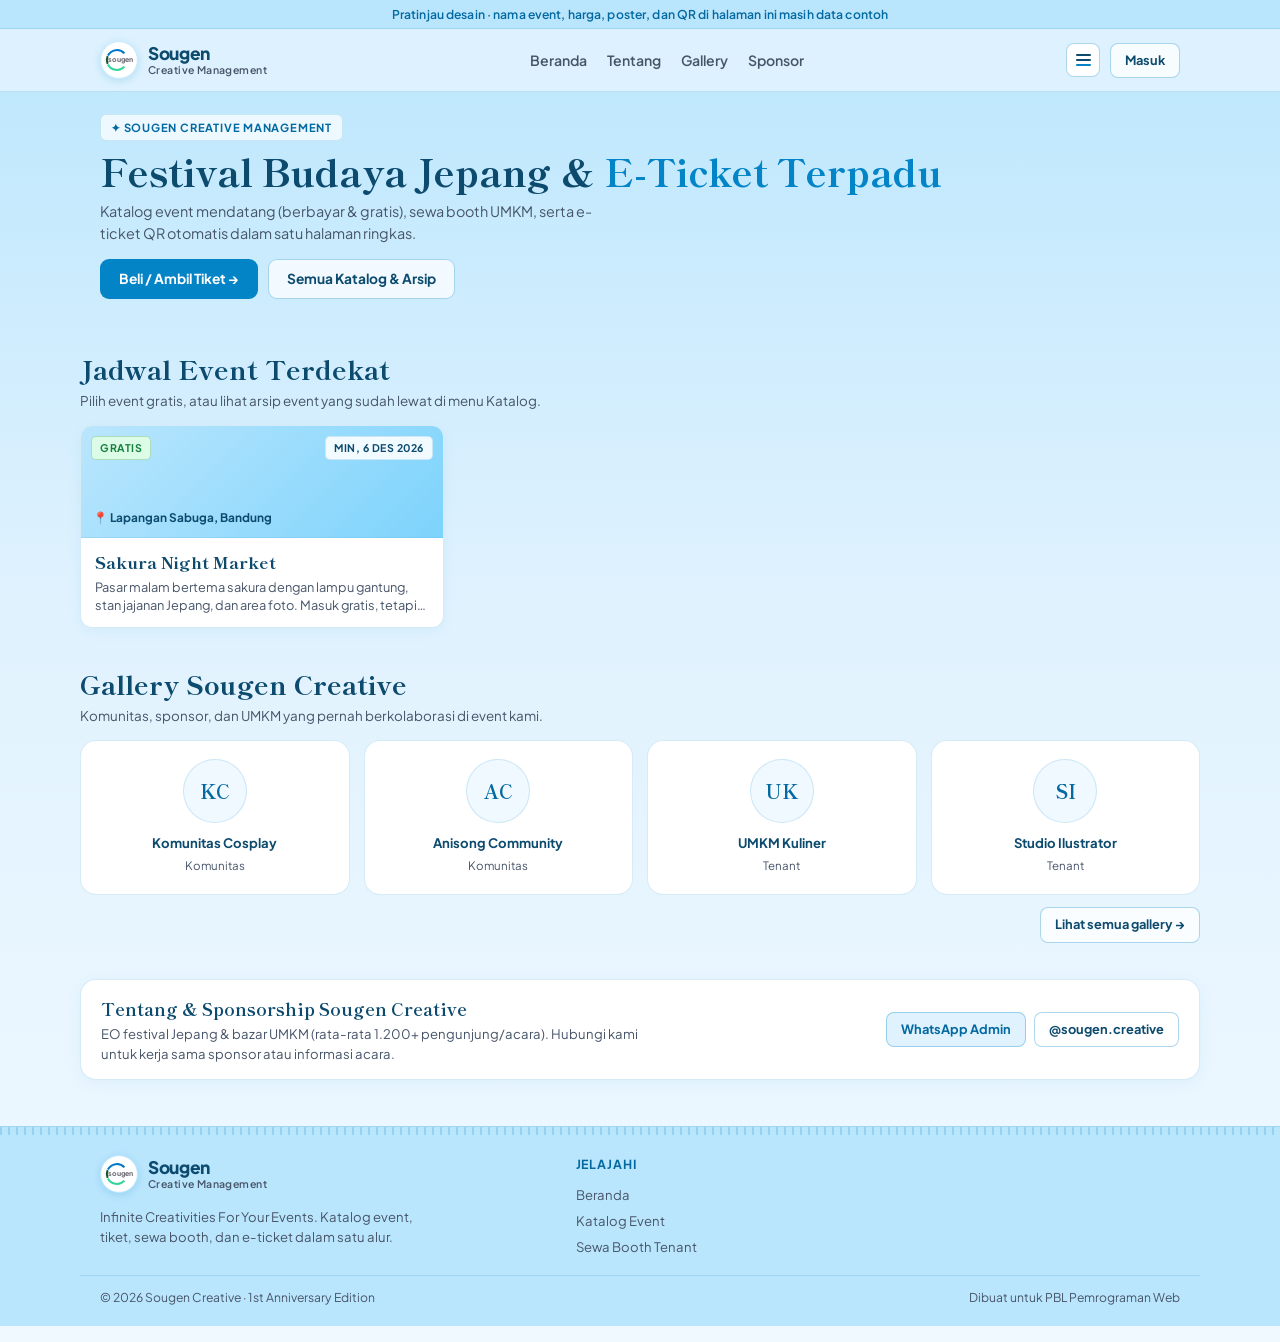
==== index.html @ 05fb0550 "Add files via upload" ====
<!doctype html>
<html lang="id">
<head>
<meta charset="utf-8">
<meta name="viewport" content="width=device-width, initial-scale=1">
<title>Sougen Creative · Event Jepang di Indonesia</title>
<meta name="description" content="Katalog event Sougen Creative, tiket presale, sewa booth tenant, dan e-ticket digital dalam satu alur.">
<meta name="theme-color" content="#E0F2FE">
<link rel="preconnect" href="https://fonts.googleapis.com">
<link rel="preconnect" href="https://fonts.gstatic.com" crossorigin>
<link href="https://fonts.googleapis.com/css2?family=Plus+Jakarta+Sans:wght@400;500;600;700;800&family=Shippori+Mincho:wght@600;700;800&display=swap" rel="stylesheet">
<style>
  :root {
    --bg: #E0F2FE;
    --bg-deep: #BAE6FD;
    --surface: #FFFFFF;
    --surface-2: #F0F9FF;
    --surface-glass: rgba(255, 255, 255, 0.9);
    --line: rgba(2, 132, 199, 0.16);
    --line-strong: rgba(2, 132, 199, 0.32);
    --text: #0C4A6E;
    --muted: #475569;
    --tosca: #0284C7;
    --tosca-dark: #0369A1;
    --gold: #0284C7;
    --gold-amber: #0EA5E9;
    --crimson: #E11D48;
    --sakura: #0284C7;
    --radius-lg: 16px;
    --radius-md: 12px;
    --radius-sm: 8px;
    --font-sans: 'Plus Jakarta Sans', -apple-system, BlinkMacSystemFont, sans-serif;
    --font-serif: 'Shippori Mincho', Georgia, serif;
  }

  * {
    box-sizing: border-box;
    margin: 0;
    padding: 0;
  }

  html {
    scroll-behavior: smooth;
    background-color: var(--bg);
    color: var(--text);
    font-family: var(--font-sans);
  }

  body {
    min-height: 100vh;
    background-color: var(--bg);
    background-image: linear-gradient(180deg, #BAE6FD 0%, #E0F2FE 45%, #F0F9FF 100%);
    line-height: 1.5;
    padding-bottom: 16px;
    overflow-x: hidden;
  }

  body.admin-mode {
    background-color: #E0F2FE;
    background-image: none;
  }

  a {
    color: inherit;
    text-decoration: none;
  }

  button, input, select, textarea {
    font: inherit;
    color: inherit;
  }

  .skip-link {
    position: absolute;
    left: -9999px;
    top: 8px;
    background: var(--gold);
    color: #FFFFFF;
    padding: 8px 16px;
    border-radius: var(--radius-sm);
    font-weight: 700;
    z-index: 999;
  }
  .skip-link:focus {
    left: 12px;
  }

  .wrap {
    width: 100%;
    max-width: 1120px;
    margin: 0 auto;
    padding: 0 20px;
  }

  .preview-strip {
    background: #BAE6FD;
    border-bottom: 1px solid var(--line);
    color: #0369A1;
    text-align: center;
    font-size: 0.76rem;
    font-weight: 600;
    padding: 5px 16px;
    letter-spacing: 0.01em;
  }

  .site-head {
    position: sticky;
    top: 0;
    z-index: 50;
    background: rgba(224, 242, 254, 0.92);
    backdrop-filter: blur(14px);
    -webkit-backdrop-filter: blur(14px);
    border-bottom: 1px solid var(--line);
  }

  body.admin-mode .site-head {
    background: rgba(224, 242, 254, 0.96);
    border-bottom-color: var(--line);
  }

  .head-inner {
    display: flex;
    align-items: center;
    justify-content: space-between;
    height: 62px;
    gap: 16px;
  }

  .brand {
    display: inline-flex;
    align-items: center;
    gap: 10px;
    font-weight: 800;
    cursor: pointer;
  }

  .brand-logo-svg {
    width: 38px;
    height: 38px;
    border-radius: 50%;
    flex-shrink: 0;
    box-shadow: 0 2px 8px rgba(2, 132, 199, 0.2);
    transition: transform 0.2s ease;
  }

  .brand:hover .brand-logo-svg {
    transform: scale(1.04);
  }

  .brand-type {
    font-size: 1.08rem;
    letter-spacing: -0.02em;
    color: var(--text);
    display: flex;
    flex-direction: column;
    line-height: 1.15;
  }

  .brand-sub {
    font-size: 0.66rem;
    font-weight: 600;
    color: var(--muted);
    letter-spacing: 0.04em;
  }

  .head-nav {
    display: flex;
    align-items: center;
    gap: 20px;
  }

  .head-nav a,
  .head-nav button.nav-btn {
    font-size: 0.88rem;
    font-weight: 600;
    color: var(--muted);
    background: none;
    border: none;
    cursor: pointer;
    transition: color 0.2s ease;
    position: relative;
    padding: 4px 0;
  }

  .head-nav a:hover,
  .head-nav a.active,
  .head-nav button.nav-btn:hover,
  .head-nav button.nav-btn.active {
    color: var(--text);
  }

  .head-nav a.active::after,
  .head-nav button.nav-btn.active::after {
    content: "";
    position: absolute;
    left: 0;
    right: 0;
    bottom: 0;
    height: 2px;
    border-radius: 99px;
    background: var(--gold);
  }

  .btn {
    display: inline-flex;
    align-items: center;
    justify-content: center;
    gap: 8px;
    font-weight: 700;
    border-radius: 9px;
    padding: 9px 18px;
    font-size: 0.86rem;
    border: 1px solid transparent;
    cursor: pointer;
    transition: transform 0.15s ease, filter 0.2s ease, background 0.2s ease;
    white-space: nowrap;
  }

  .btn:hover {
    filter: brightness(1.05);
    transform: translateY(-1px);
  }

  .btn-sm {
    padding: 7px 14px;
    font-size: 0.8rem;
    border-radius: 8px;
  }

  .btn-gold {
    background: #0284C7;
    color: #FFFFFF;
    font-weight: 700;
  }

  .btn-tosca {
    background: #E0F2FE;
    border-color: var(--line-strong);
    color: #0369A1;
    font-weight: 700;
  }

  .btn-ghost {
    background: rgba(255, 255, 255, 0.75);
    border-color: var(--line-strong);
    color: var(--text);
  }

  .btn-crimson {
    background: rgba(225, 29, 72, 0.12);
    border-color: rgba(225, 29, 72, 0.35);
    color: #BE123C;
  }

  .hero {
    padding: 22px 0 16px;
    position: relative;
  }

  .hero-grid {
    display: grid;
    grid-template-columns: 1.2fr 0.8fr;
    gap: 24px;
    align-items: center;
  }

  .eyebrow {
    display: inline-flex;
    align-items: center;
    gap: 6px;
    font-size: 0.7rem;
    font-weight: 700;
    text-transform: uppercase;
    letter-spacing: 0.07em;
    color: #0369A1;
    background: rgba(255, 255, 255, 0.7);
    border: 1px solid var(--line);
    padding: 4px 10px;
    border-radius: 6px;
    margin-bottom: 8px;
  }

  .hero h1 {
    font-family: var(--font-serif);
    font-size: clamp(1.65rem, 3.2vw, 2.35rem);
    line-height: 1.18;
    font-weight: 800;
    color: var(--text);
    margin-bottom: 8px;
  }

  .hero h1 .accent {
    color: #0284C7;
  }

  .hero-lead {
    font-size: 0.9rem;
    color: var(--muted);
    max-width: 520px;
    margin-bottom: 14px;
  }

  .hero-actions {
    display: flex;
    flex-wrap: wrap;
    gap: 10px;
    margin-bottom: 16px;
  }

  .hero-stats {
    display: grid;
    grid-template-columns: repeat(3, 1fr);
    gap: 10px;
    border-top: 1px solid var(--line);
    padding-top: 12px;
  }

  .stat-box strong {
    display: block;
    font-family: var(--font-serif);
    font-size: 1.15rem;
    color: var(--text);
  }

  .stat-box span {
    font-size: 0.74rem;
    color: var(--muted);
  }

  .hero-card {
    background: var(--surface);
    border: 1px solid var(--line);
    border-radius: var(--radius-lg);
    padding: 14px;
    box-shadow: 0 8px 24px rgba(2, 132, 199, 0.1);
    position: relative;
    overflow: hidden;
  }

  .poster-art {
    width: 100%;
    height: 150px;
    border-radius: var(--radius-md);
    overflow: hidden;
    position: relative;
    margin-bottom: 10px;
    border: 1px solid var(--line);
  }

  .section {
    padding: 18px 0;
  }

  .section-head {
    display: flex;
    flex-wrap: wrap;
    align-items: flex-end;
    justify-content: space-between;
    gap: 12px;
    margin-bottom: 14px;
  }

  .section-title {
    font-family: var(--font-serif);
    font-size: clamp(1.3rem, 2.2vw, 1.65rem);
    font-weight: 800;
    color: var(--text);
  }

  .section-sub {
    color: var(--muted);
    font-size: 0.84rem;
    margin-top: 2px;
  }

  .filter-bar {
    display: flex;
    flex-wrap: wrap;
    gap: 4px;
    background: rgba(255, 255, 255, 0.75);
    padding: 4px;
    border-radius: 9px;
    border: 1px solid var(--line);
  }

  .filter-chip {
    background: transparent;
    border: none;
    color: var(--muted);
    font-size: 0.76rem;
    font-weight: 600;
    padding: 5px 11px;
    border-radius: 6px;
    cursor: pointer;
    transition: all 0.2s ease;
  }

  .filter-chip.active {
    background: #0284C7;
    color: #FFFFFF;
    font-weight: 700;
  }

  .cards-grid {
    display: grid;
    grid-template-columns: repeat(auto-fill, minmax(290px, 1fr));
    gap: 14px;
  }

  .event-card {
    background: var(--surface);
    border: 1px solid var(--line);
    border-radius: var(--radius-md);
    overflow: hidden;
    display: flex;
    flex-direction: column;
    justify-content: space-between;
    box-shadow: 0 4px 14px rgba(2, 132, 199, 0.06);
    transition: transform 0.2s ease, border-color 0.2s ease;
  }

  .event-card:hover {
    transform: translateY(-2px);
    border-color: var(--line-strong);
  }

  .event-thumb {
    height: 112px;
    position: relative;
    overflow: hidden;
    border-bottom: 1px solid var(--line);
  }

  .badge-row {
    position: absolute;
    top: 10px;
    left: 10px;
    right: 10px;
    display: flex;
    justify-content: space-between;
    gap: 6px;
    z-index: 2;
  }

  .badge {
    font-size: 0.66rem;
    font-weight: 700;
    text-transform: uppercase;
    letter-spacing: 0.05em;
    padding: 3px 8px;
    border-radius: 5px;
  }

  .badge-paid {
    background: #E0F2FE;
    color: #0369A1;
    border: 1px solid rgba(2, 132, 199, 0.3);
  }

  .badge-free {
    background: #DCFCE7;
    color: #15803D;
    border: 1px solid rgba(21, 128, 61, 0.25);
  }

  .badge-past {
    background: #F1F5F9;
    color: #475569;
    border: 1px solid #CBD5E1;
  }

  .badge-date {
    background: rgba(255, 255, 255, 0.88);
    color: #0C4A6E;
    border: 1px solid var(--line);
  }

  .event-body {
    padding: 12px 14px;
    flex: 1;
    display: flex;
    flex-direction: column;
    justify-content: space-between;
    gap: 10px;
  }

  .event-title {
    font-family: var(--font-serif);
    font-size: 1.05rem;
    font-weight: 800;
    color: var(--text);
    margin-bottom: 4px;
  }

  .event-desc {
    font-size: 0.8rem;
    color: var(--muted);
    line-height: 1.4;
    display: -webkit-box;
    -webkit-line-clamp: 2;
    -webkit-box-orient: vertical;
    overflow: hidden;
  }

  .event-meta {
    display: flex;
    align-items: center;
    justify-content: space-between;
    font-size: 0.76rem;
    color: var(--text);
    font-weight: 600;
    padding-top: 8px;
    border-top: 1px solid var(--line);
  }

  .checkout-grid {
    display: grid;
    grid-template-columns: 1.1fr 0.9fr;
    gap: 20px;
    align-items: start;
  }

  .panel {
    background: var(--surface);
    border: 1px solid var(--line);
    border-radius: var(--radius-lg);
    padding: 18px 20px;
    box-shadow: 0 4px 16px rgba(2, 132, 199, 0.06);
  }

  .form-group {
    margin-bottom: 12px;
  }

  .form-label {
    display: block;
    font-size: 0.74rem;
    font-weight: 700;
    color: var(--muted);
    text-transform: uppercase;
    letter-spacing: 0.05em;
    margin-bottom: 4px;
  }

  .form-input {
    width: 100%;
    padding: 9px 12px;
    border-radius: var(--radius-sm);
    background: #F8FAFC;
    border: 1px solid var(--line-strong);
    color: var(--text);
    font-size: 0.86rem;
    outline: none;
  }

  .form-input:focus {
    border-color: var(--gold);
    background: #FFFFFF;
  }

  .pay-methods {
    display: grid;
    grid-template-columns: repeat(3, 1fr);
    gap: 8px;
    margin-bottom: 12px;
  }

  .pay-option {
    padding: 9px 8px;
    border-radius: var(--radius-sm);
    border: 1px solid var(--line);
    background: #F8FAFC;
    text-align: center;
    font-weight: 700;
    font-size: 0.8rem;
    cursor: pointer;
    transition: all 0.15s ease;
  }

  .pay-option.active {
    border-color: var(--gold);
    background: #E0F2FE;
    color: #0369A1;
  }

  .ticket-card {
    background: var(--surface);
    border: 1px solid var(--line-strong);
    border-radius: var(--radius-lg);
    display: grid;
    grid-template-columns: 1fr 210px;
    overflow: hidden;
    margin-bottom: 14px;
    box-shadow: 0 8px 24px rgba(2, 132, 199, 0.1);
  }

  .ticket-main {
    padding: 18px 20px;
  }

  .ticket-stub {
    background: #F0F9FF;
    border-left: 1px dashed var(--line-strong);
    padding: 18px;
    display: flex;
    flex-direction: column;
    align-items: center;
    justify-content: center;
    text-align: center;
  }

  .site-foot {
    margin-top: 28px;
    background: #BAE6FD;
    border-top: 1px solid var(--line);
    padding-bottom: 20px;
  }

  .barcode {
    height: 8px;
    width: 100%;
    background: repeating-linear-gradient(
      90deg,
      rgba(2, 132, 199, 0.2) 0px,
      rgba(2, 132, 199, 0.2) 2px,
      transparent 2px,
      transparent 8px
    );
    margin-bottom: 20px;
  }

  .foot-grid {
    display: grid;
    grid-template-columns: 1.4fr 0.8fr 1fr;
    gap: 24px;
    padding-bottom: 16px;
    border-bottom: 1px solid var(--line);
  }

  .foot-brand p {
    color: var(--muted);
    font-size: 0.82rem;
    margin-top: 8px;
    max-width: 340px;
  }

  .foot-col h2 {
    font-size: 0.78rem;
    text-transform: uppercase;
    letter-spacing: 0.08em;
    color: #0369A1;
    margin-bottom: 8px;
  }

  .foot-col a {
    display: block;
    color: var(--muted);
    font-size: 0.82rem;
    padding: 3px 0;
  }

  .foot-col a:hover {
    color: var(--text);
  }

  .pay-chips {
    list-style: none;
    display: flex;
    flex-wrap: wrap;
    gap: 6px;
    margin-bottom: 8px;
  }

  .pay-chips li {
    background: rgba(255, 255, 255, 0.7);
    border: 1px solid var(--line);
    padding: 4px 10px;
    border-radius: 999px;
    font-size: 0.74rem;
    font-weight: 700;
  }

  .foot-note {
    font-size: 0.74rem;
    color: var(--muted);
  }

  .foot-bar {
    display: flex;
    justify-content: space-between;
    flex-wrap: wrap;
    gap: 10px;
    padding-top: 12px;
    font-size: 0.76rem;
    color: var(--muted);
  }

  .toast {
    position: fixed;
    top: 72px;
    right: 20px;
    z-index: 80;
    background: #FFFFFF;
    border: 1.5px solid #0284C7;
    color: var(--text);
    padding: 10px 16px;
    border-radius: var(--radius-md);
    font-size: 0.82rem;
    font-weight: 700;
    box-shadow: 0 10px 28px rgba(2, 132, 199, 0.2);
    opacity: 0;
    transform: translateY(-10px);
    pointer-events: none;
    transition: all 0.25s ease;
  }

  .toast.show {
    opacity: 1;
    transform: translateY(0);
  }

  .modal-backdrop {
    position: fixed;
    inset: 0;
    background: rgba(12, 74, 110, 0.35);
    backdrop-filter: blur(6px);
    z-index: 90;
    display: flex;
    align-items: center;
    justify-content: center;
    padding: 20px;
  }

  .modal-box {
    background: #FFFFFF;
    border: 1.5px solid var(--line-strong);
    border-radius: var(--radius-lg);
    max-width: 440px;
    width: 100%;
    padding: 22px;
    box-shadow: 0 20px 50px rgba(2, 132, 199, 0.22);
  }

  .kpi-grid {
    display: grid;
    grid-template-columns: repeat(auto-fit, minmax(190px, 1fr));
    gap: 12px;
    margin-bottom: 16px;
  }

  .kpi-card {
    background: #FFFFFF;
    border: 1px solid var(--line);
    border-radius: 12px;
    padding: 14px 16px;
    position: relative;
    overflow: hidden;
  }

  .kpi-card::before {
    content: "";
    position: absolute;
    top: 0;
    left: 0;
    width: 4px;
    height: 100%;
    background: var(--tosca);
  }

  .kpi-card.gold::before {
    background: var(--gold);
  }

  .kpi-card.crimson::before {
    background: var(--crimson);
  }

  .kpi-val {
    font-family: var(--font-serif);
    font-size: 1.4rem;
    font-weight: 800;
    color: var(--text);
    margin: 2px 0;
  }

  .table-wrap {
    width: 100%;
    overflow-x: auto;
    border: 1px solid var(--line);
    border-radius: 12px;
    background: #FFFFFF;
  }

  .data-table {
    width: 100%;
    border-collapse: collapse;
    font-size: 0.82rem;
    text-align: left;
  }

  .data-table th {
    background: #F0F9FF;
    color: #0369A1;
    font-size: 0.72rem;
    text-transform: uppercase;
    letter-spacing: 0.05em;
    padding: 11px 14px;
    border-bottom: 1px solid var(--line);
    white-space: nowrap;
  }

  .data-table td {
    padding: 10px 14px;
    border-bottom: 1px solid var(--line);
    vertical-align: middle;
  }

  .data-table tr:hover td {
    background: #F8FAFC;
  }

  .us-pill {
    display: inline-flex;
    align-items: center;
    gap: 6px;
    font-family: monospace;
    font-size: 0.7rem;
    font-weight: 700;
    padding: 3px 8px;
    border-radius: 6px;
    background: #E0F2FE;
    color: #0369A1;
    border: 1px solid var(--line);
  }

  .scan-box {
    border: 1.5px dashed var(--line-strong);
    background: #F0F9FF;
    border-radius: 12px;
    padding: 18px;
    text-align: center;
    position: relative;
  }

  .admin-card {
    background: #FFFFFF;
    border: 1px solid var(--line);
    border-radius: 14px;
    padding: 18px;
  }

  .role-chip {
    display: inline-flex;
    align-items: center;
    gap: 6px;
    font-size: 0.75rem;
    font-weight: 700;
    padding: 6px 12px;
    border-radius: 999px;
    cursor: pointer;
    border: 1px solid var(--line-strong);
    background: #FFFFFF;
    color: var(--text);
  }

  /* Icon Garis Bawah untuk Select Menu di Header */
  .super-select-wrap {
    position: relative;
    display: inline-block;
  }

  .super-select-icon-btn {
    display: inline-flex;
    flex-direction: column;
    align-items: center;
    justify-content: center;
    gap: 3px;
    width: 34px;
    height: 34px;
    border-radius: 8px;
    background: #FFFFFF;
    border: 1px solid var(--line-strong);
    color: var(--text);
    cursor: pointer;
    transition: all 0.16s ease;
    padding: 6px;
  }

  .super-select-icon-btn:hover,
  .super-select-icon-btn.open {
    border-color: var(--gold);
    background: #E0F2FE;
    color: var(--gold);
  }

  .icon-bars {
    display: flex;
    flex-direction: column;
    gap: 3px;
    width: 15px;
  }

  .icon-bars span {
    display: block;
    height: 1.8px;
    width: 100%;
    background: currentColor;
    border-radius: 99px;
  }

  .icon-bars span.underline-bar {
    height: 2px;
    background: var(--gold);
    width: 100%;
  }

  .super-select-panel {
    position: fixed;
    top: 62px;
    right: max(20px, calc((100vw - 1120px) / 2 + 20px));
    transform: translateY(-6px) scale(0.98);
    width: 184px;
    background: #FFFFFF;
    border: 1px solid var(--line-strong);
    border-radius: 10px;
    padding: 5px;
    z-index: 85;
    box-shadow: 0 12px 28px rgba(2, 132, 199, 0.18);
    opacity: 0;
    pointer-events: none;
    transition: all 0.16s ease;
  }

  .super-select-panel.show {
    opacity: 1;
    pointer-events: auto;
    transform: translateY(0) scale(1);
  }

  .super-select-grid {
    display: flex;
    flex-direction: column;
    gap: 2px;
  }

  .super-item {
    display: flex;
    align-items: center;
    gap: 10px;
    padding: 8px 10px;
    border-radius: 7px;
    background: transparent;
    border: none;
    text-align: left;
    cursor: pointer;
    transition: background 0.14s ease, color 0.14s ease;
    width: 100%;
    font-size: 0.83rem;
    font-weight: 600;
    color: var(--text);
  }

  .super-item:hover {
    background: #E0F2FE;
    color: #0284C7;
  }

  .super-item-idx {
    font-size: 0.7rem;
    font-weight: 700;
    color: var(--muted);
    font-family: monospace;
    min-width: 18px;
  }

  /* Video-style Event Detail & Sewa Booth Callout */
  .video-detail-grid {
    display: grid;
    grid-template-columns: 0.88fr 1.12fr;
    gap: 28px;
    align-items: start;
  }

  .video-poster-card {
    border-radius: 14px;
    padding: 24px 22px;
    min-height: 390px;
    display: flex;
    flex-direction: column;
    justify-content: space-between;
    position: relative;
    overflow: hidden;
    box-shadow: 0 12px 30px rgba(2, 132, 199, 0.16);
    color: #0C4A6E;
    border: 1px solid var(--line-strong);
  }

  .video-poster-top {
    display: flex;
    justify-content: space-between;
    align-items: flex-start;
  }

  .video-poster-date {
    display: flex;
    align-items: baseline;
    gap: 10px;
    margin: 10px 0 12px;
  }

  .video-poster-date .day {
    font-family: var(--font-serif);
    font-size: 3.6rem;
    font-weight: 800;
    line-height: 0.95;
  }

  .video-poster-date .month-year {
    font-size: 0.78rem;
    font-weight: 800;
    letter-spacing: 0.1em;
    text-transform: uppercase;
    line-height: 1.3;
  }

  .video-poster-kanji {
    writing-mode: vertical-rl;
    font-family: var(--font-serif);
    font-size: 1.25rem;
    letter-spacing: 0.22em;
    opacity: 0.6;
    font-weight: 700;
  }

  .video-poster-bottom {
    display: flex;
    justify-content: space-between;
    align-items: flex-end;
    margin-top: auto;
    padding-top: 24px;
  }

  .video-poster-title {
    font-family: var(--font-serif);
    font-size: clamp(1.75rem, 2.8vw, 2.3rem);
    font-weight: 800;
    line-height: 1.04;
    letter-spacing: -0.02em;
    text-transform: uppercase;
  }

  .video-poster-num {
    font-family: var(--font-serif);
    font-size: 3.4rem;
    font-weight: 800;
    line-height: 0.85;
    opacity: 0.22;
  }

  .video-meta-grid {
    display: grid;
    grid-template-columns: 1fr 1fr;
    gap: 12px 20px;
    margin: 16px 0 18px;
  }

  .video-meta-item {
    border-top: 1px solid var(--line);
    padding-top: 8px;
  }

  .video-meta-item span {
    display: block;
    font-size: 0.68rem;
    font-weight: 700;
    letter-spacing: 0.08em;
    text-transform: uppercase;
    color: var(--muted);
    margin-bottom: 2px;
  }

  .video-meta-item strong {
    font-size: 0.92rem;
    color: var(--text);
    font-weight: 700;
  }

  .ticket-tier-box {
    border: 2px solid var(--gold);
    background: #E0F2FE;
    border-radius: 12px;
    padding: 14px 16px;
    display: flex;
    justify-content: space-between;
    align-items: center;
    gap: 14px;
    margin-bottom: 12px;
    cursor: pointer;
    transition: all 0.18s ease;
    box-shadow: 0 4px 12px rgba(2, 132, 199, 0.1);
  }

  .ticket-tier-box.unselected {
    border: 1.5px solid var(--line-strong);
    background: #FFFFFF;
    box-shadow: none;
  }

  .ticket-tier-box.unselected:hover {
    background: #F0F9FF;
    border-color: var(--gold);
  }

  .tier-radio {
    width: 18px;
    height: 18px;
    border-radius: 50%;
    border: 5px solid var(--gold);
    background: #FFFFFF;
    flex-shrink: 0;
  }

  .ticket-tier-box.unselected .tier-radio {
    border: 2px solid var(--muted);
  }

  .qty-action-row {
    display: flex;
    align-items: center;
    gap: 12px;
    margin-bottom: 8px;
    flex-wrap: wrap;
  }

  .qty-stepper {
    display: inline-flex;
    align-items: center;
    background: #FFFFFF;
    border: 1px solid var(--line-strong);
    border-radius: 9px;
    height: 42px;
    padding: 0 4px;
  }

  .qty-stepper button {
    width: 34px;
    height: 32px;
    border: none;
    background: transparent;
    color: var(--text);
    font-size: 1.1rem;
    font-weight: 700;
    cursor: pointer;
    border-radius: 6px;
  }

  .qty-stepper button:hover {
    background: #E0F2FE;
  }

  .qty-stepper span {
    min-width: 32px;
    text-align: center;
    font-weight: 800;
    font-size: 0.92rem;
  }

  .video-accordion {
    border-top: 1px solid var(--line);
    margin-top: 14px;
  }

  .video-acc-item {
    border-bottom: 1px solid var(--line);
  }

  .video-acc-trigger {
    width: 100%;
    padding: 12px 4px;
    background: none;
    border: none;
    display: flex;
    justify-content: space-between;
    align-items: center;
    font-weight: 700;
    font-size: 0.9rem;
    color: var(--text);
    cursor: pointer;
    text-align: left;
  }

  .video-acc-trigger span.plus {
    color: var(--gold);
    font-size: 1.1rem;
    font-weight: 700;
  }

  .video-acc-body {
    padding: 0 4px 12px;
    font-size: 0.82rem;
    color: var(--muted);
    line-height: 1.5;
  }

  /* Kotak Sewa Booth Persis Seperti di Video */
  .video-booth-callout {
    margin-top: 18px;
    background: #FFFFFF;
    border: 1.5px solid var(--line-strong);
    border-radius: 14px;
    padding: 18px 22px;
    display: flex;
    align-items: center;
    justify-content: space-between;
    gap: 18px;
    box-shadow: 0 4px 14px rgba(2, 132, 199, 0.07);
    transition: border-color 0.2s ease, transform 0.2s ease;
  }

  .video-booth-callout:hover {
    border-color: var(--gold);
    transform: translateY(-1px);
  }

  .video-booth-callout h3 {
    font-size: 1.02rem;
    font-weight: 800;
    color: var(--text);
    margin-bottom: 3px;
  }

  .video-booth-callout p {
    font-size: 0.85rem;
    color: var(--muted);
    line-height: 1.4;
  }

  .video-booth-btn {
    padding: 9px 18px;
    border-radius: 9px;
    background: #E0F2FE;
    border: 1.5px solid var(--line-strong);
    color: #0369A1;
    font-weight: 800;
    font-size: 0.85rem;
    white-space: nowrap;
    cursor: pointer;
    transition: all 0.18s ease;
    display: inline-flex;
    align-items: center;
    justify-content: center;
  }

  .video-booth-btn:hover {
    border-color: var(--gold);
    background: var(--gold);
    color: #FFFFFF;
  }

  .auth-tabs {
    display: grid;
    grid-template-columns: 1fr 1fr;
    gap: 6px;
    background: #F0F9FF;
    padding: 4px;
    border-radius: 10px;
    border: 1px solid var(--line);
    margin-bottom: 14px;
  }

  .auth-tab-btn {
    padding: 8px 10px;
    border-radius: 7px;
    border: none;
    background: transparent;
    color: var(--muted);
    font-weight: 700;
    font-size: 0.8rem;
    cursor: pointer;
    transition: all 0.15s ease;
  }

  .auth-tab-btn.active {
    background: #0284C7;
    color: #FFFFFF;
  }

  @media (max-width: 860px) {
    .hero-grid,
    .checkout-grid,
    .video-detail-grid,
    .foot-grid,
    .ticket-card {
      grid-template-columns: 1fr;
    }
    .ticket-stub {
      border-left: none;
      border-top: 2px dashed var(--line);
    }
    .head-nav {
      display: none;
    }
    .video-booth-callout {
      flex-direction: column;
      align-items: flex-start;
    }
    .video-booth-btn {
      width: 100%;
    }
  }

  /* ===== Gallery & Mitra (prototype) ===== */
  .gl-hero{display:flex;flex-wrap:wrap;gap:24px;justify-content:space-between;align-items:center;padding:26px}
  .gl-chip{display:inline-block;font-size:.7rem;font-weight:800;letter-spacing:.08em;text-transform:uppercase;color:var(--tosca-dark);background:var(--surface-2);border:1px solid var(--line);padding:4px 10px;border-radius:8px;margin-bottom:10px}
  .gl-hero h1{font-family:var(--font-serif);font-size:2rem;line-height:1.2;margin-bottom:8px}
  .gl-hero p{color:var(--muted);max-width:560px;font-size:.92rem}
  .gl-stats{display:flex;gap:28px;margin-top:14px}
  .gl-stats b{font-family:var(--font-serif);font-size:1.5rem;display:block;color:var(--tosca-dark)}
  .gl-stats span{font-size:.78rem;color:var(--muted)}
  .gl-filters{display:flex;flex-wrap:wrap;gap:8px;margin:24px 0 16px}
  .gl-filter{border:1px solid var(--line-strong);background:var(--surface);color:var(--text);font:600 .82rem var(--font-sans);padding:8px 14px;border-radius:999px;cursor:pointer}
  .gl-filter.active{background:var(--tosca);border-color:var(--tosca);color:#fff}
  .gl-title{font-family:var(--font-serif);font-size:1.35rem;margin:26px 0 12px}
  .gl-grid{display:grid;grid-template-columns:repeat(3,1fr);gap:16px}
  .gl-tile{background:var(--surface);border:1px solid var(--line);border-radius:var(--radius-lg);overflow:hidden;box-shadow:0 6px 18px rgba(2,132,199,.08);transition:transform .2s}
  .gl-tile:hover{transform:translateY(-3px)}
  .gl-photo{height:150px;display:flex;align-items:center;justify-content:center;font:700 3rem var(--font-serif);color:rgba(255,255,255,.92);background:linear-gradient(135deg,#38BDF8,#0284C7)}
  .gl-photo.v2{background:linear-gradient(135deg,#7DD3FC,#0369A1)}
  .gl-photo.v3{background:linear-gradient(135deg,#0EA5E9,#075985)}
  .gl-cap{padding:12px 14px}
  .gl-cap strong{display:block;font-size:.9rem;margin-bottom:2px}
  .gl-cap span{font-size:.76rem;color:var(--muted)}
  .gl-partners{display:grid;grid-template-columns:repeat(4,1fr);gap:14px}
  .gl-partner{background:var(--surface);border:1px solid var(--line);border-radius:var(--radius-lg);padding:18px 12px;text-align:center;transition:transform .2s}
  .gl-partner:hover{transform:translateY(-3px)}
  .gl-logo{width:64px;height:64px;border-radius:50%;margin:0 auto 10px;background:var(--surface-2);border:1px solid var(--line);display:flex;align-items:center;justify-content:center;font:700 1.2rem var(--font-serif);color:var(--tosca-dark)}
  .gl-partner strong{font-size:.82rem;display:block}
  .gl-partner span{font-size:.72rem;color:var(--muted)}
  .gl-note{font-size:.76rem;color:var(--muted);margin-top:10px}
  .gl-more{display:flex;justify-content:flex-end;margin-top:12px}
  @media(max-width:860px){.gl-grid{grid-template-columns:repeat(2,1fr)}.gl-partners{grid-template-columns:repeat(2,1fr)}}
  @media(max-width:520px){.gl-grid{grid-template-columns:1fr}.gl-hero h1{font-size:1.6rem}}
  a.gl-filter{display:inline-block;text-decoration:none}
  .cards-grid.cols-2{grid-template-columns:repeat(2,1fr)}
  @media(max-width:720px){.cards-grid.cols-2{grid-template-columns:1fr}}
  .tn-about{padding:28px;text-align:center}
  .tn-about h1{font-family:var(--font-serif);font-size:2rem;text-transform:uppercase;letter-spacing:.06em;margin-bottom:14px}
  .tn-about p{max-width:760px;margin:0 auto 12px;color:var(--muted);line-height:1.7;text-align:left}
  .tn-stats{justify-content:center;margin-top:18px}
  .tn-stats div{text-align:center}
  .tn-vision{display:grid;grid-template-columns:1.2fr .8fr;gap:24px;align-items:center;margin-top:26px}
  .tn-img{height:170px;border-radius:var(--radius-lg);background:linear-gradient(135deg,#7DD3FC,#0284C7);display:flex;align-items:center;justify-content:center;font:700 3.4rem var(--font-serif);color:rgba(255,255,255,.92)}
  .tn-card{background:var(--surface);border:1px solid var(--line);border-radius:var(--radius-lg);padding:18px}
  .tn-card strong{display:block;font-family:var(--font-serif);font-size:1.05rem;margin-bottom:6px}
  .tn-card p{font-size:.86rem;color:var(--muted);line-height:1.6}
  @media(max-width:720px){.tn-vision{grid-template-columns:1fr}}
  .hero-logo{width:150px;height:150px;border-radius:50%;background:#fff;border:3px solid var(--tosca);display:flex;align-items:center;justify-content:center;justify-self:center;font:700 1.5rem var(--font-serif);color:var(--tosca-dark);box-shadow:0 10px 26px rgba(2,132,199,.18)}
  .hero-grid{grid-template-columns:1fr}
</style>
</head>
<body>

<svg width="0" height="0" style="position:absolute;pointer-events:none;" aria-hidden="true">
  <defs>
    <radialGradient id="sgBgGlobal" cx="50%" cy="45%" r="55%">
      <stop offset="0%" stop-color="#1E3A5F"/>
      <stop offset="100%" stop-color="#0F172A"/>
    </radialGradient>
    <linearGradient id="sgRingGlobal" x1="0" y1="0" x2="1" y2="1">
      <stop offset="0%" stop-color="#BAE6FD"/>
      <stop offset="50%" stop-color="#38BDF8"/>
      <stop offset="100%" stop-color="#0284C7"/>
    </linearGradient>
    <linearGradient id="sgGoldGlobal" x1="0" y1="0" x2="1" y2="1">
      <stop offset="0%" stop-color="#E0F2FE"/>
      <stop offset="50%" stop-color="#7DD3FC"/>
      <stop offset="100%" stop-color="#38BDF8"/>
    </linearGradient>
    <linearGradient id="posterBgGrad" x1="0" y1="0" x2="1" y2="1">
      <stop offset="0%" stop-color="#0F172A"/>
      <stop offset="55%" stop-color="#1E3A5F"/>
      <stop offset="100%" stop-color="#0369A1"/>
    </linearGradient>
    <linearGradient id="posterGoldGrad" x1="0" y1="0" x2="1" y2="1">
      <stop offset="0%" stop-color="#E0F2FE"/>
      <stop offset="100%" stop-color="#38BDF8"/>
    </linearGradient>
  </defs>
</svg>

<a class="skip-link" href="#main">Lewati ke konten utama</a>

<p class="preview-strip" id="top-preview-strip">Pratinjau desain · nama event, harga, poster, dan QR di halaman ini masih data contoh</p>

<header class="site-head">
  <div class="wrap head-inner">
    <a class="brand" href="#/" id="brand-home-link" aria-label="Sougen Creative Management">
      <svg class="brand-logo-svg" viewBox="0 0 120 120" xmlns="http://www.w3.org/2000/svg" aria-hidden="true">
        <circle cx="60" cy="60" r="58" fill="#FFFFFF" stroke="#BAE6FD" stroke-width="2.5"/>
        <path d="M 25 46 A 32 32 0 0 1 77 39" fill="none" stroke="#0077C8" stroke-width="6.5" stroke-linecap="butt"/>
        <path d="M 24 72 A 32 32 0 0 1 24 48" fill="none" stroke="#14532D" stroke-width="6.5" stroke-linecap="butt"/>
        <path d="M 77 81 A 32 32 0 0 1 25 74" fill="none" stroke="#34D399" stroke-width="6.5" stroke-linecap="butt"/>
        <text x="65" y="66" text-anchor="middle" fill="#71717A" font-family="Plus Jakarta Sans, sans-serif" font-weight="800" font-size="22" letter-spacing="-0.5">sougen</text>
      </svg>
      <span class="brand-type">
        Sougen
        <span class="brand-sub" id="brand-subtitle">Creative Management</span>
      </span>
    </a>
    <nav class="head-nav" id="main-head-nav" aria-label="Navigasi utama"></nav>
    <div style="display:flex;align-items:center;gap:10px;" id="head-auth-area"></div>
  </div>
</header>

<main id="main" tabindex="-1"></main>

<footer class="site-foot" id="public-footer">
  <div class="barcode" aria-hidden="true"></div>
  <div class="wrap foot-grid">
    <div class="foot-brand">
      <a class="brand" href="#/" aria-label="Sougen Creative Management, beranda">
        <svg class="brand-logo-svg" viewBox="0 0 120 120" xmlns="http://www.w3.org/2000/svg" aria-hidden="true">
          <circle cx="60" cy="60" r="58" fill="#FFFFFF" stroke="#BAE6FD" stroke-width="2.5"/>
          <path d="M 25 46 A 32 32 0 0 1 77 39" fill="none" stroke="#0077C8" stroke-width="6.5"/>
          <path d="M 24 72 A 32 32 0 0 1 24 48" fill="none" stroke="#14532D" stroke-width="6.5"/>
          <path d="M 77 81 A 32 32 0 0 1 25 74" fill="none" stroke="#34D399" stroke-width="6.5"/>
          <text x="65" y="66" text-anchor="middle" fill="#71717A" font-family="Plus Jakarta Sans, sans-serif" font-weight="800" font-size="22" letter-spacing="-0.5">sougen</text>
        </svg>
        <span class="brand-type">
          Sougen
          <span class="brand-sub">Creative Management</span>
        </span>
      </a>
      <p>Infinite Creativities For Your Events. Katalog event, tiket, sewa booth, dan e-ticket dalam satu alur.</p>
    </div>
    <nav class="foot-col" aria-label="Tautan footer">
      <h2>Jelajahi</h2>
      <a href="#/">Beranda</a>
      <a href="#/" data-scroll="jadwal">Katalog Event</a>
      <a href="#/tenant">Sewa Booth Tenant</a>
    </nav>
    <div class="foot-col" id="foot-pay">
      <h2>Metode Pembayaran</h2>
      <ul class="pay-chips">
        <li>QRIS</li>
        <li>Transfer VA</li>
        <li>E-wallet</li>
      </ul>
      <p class="foot-note">Pembayaran terverifikasi otomatis dan langsung menerbitkan E-Ticket ber-QR Code.</p>
    </div>
  </div>
  <div class="wrap foot-bar">
    <span>© 2026 Sougen Creative · 1st Anniversary Edition</span>
    <span>Dibuat untuk PBL Pemrograman Web</span>
  </div>
</footer>

<div id="super-select-root"></div>
<div class="toast" id="toast" role="status" aria-live="polite"></div>
<div id="modal-root"></div>

<script>
  const EVENT_NEWS = [
    {
      id: 'news-01',
      tag: 'EVENT NEWS · PERSIAPAN',
      date: '02 Nov 2026',
      title: 'Matsuri Sougen Vol. 4 Siap Hadirkan 45+ Booth UMKM & Dekorasi Lentera Raksasa',
      summary: 'Perayaan 1st Anniversary Sougen Creative di Phinisi Point Mall menghadirkan sistem E-Ticket QR terpadu untuk kenyamanan pengunjung.',
      metric: 'Target 1.500+ Pengunjung'
    },
    {
      id: 'news-02',
      tag: 'LAPORAN KEGIATAN · ARSIP',
      date: '20 Agu 2026',
      title: 'Rekapitulasi Matsuri Sougen Vol. 3: 1.250 Pengunjung & 38 Tenant Kuliner Terjual Habis',
      summary: 'Dokumentasi kesuksesan festival musim panas Sougen Creative bersama belasan komunitas kreatif dan sponsor utama.',
      metric: '100% Kepuasan Sponsor'
    },
    {
      id: 'news-03',
      tag: 'INFO KOMUNITAS · GRATIS',
      date: '28 Okt 2026',
      title: 'Sougen Creator & Community Gathering Dibuka Tanpa Biaya Masuk (Gratis Rp 0)',
      summary: 'Wadah kolaborasi ilustrator, kreator lokal, dan penikmat budaya Jepang dengan registrasi Free Pass otomatis.',
      metric: 'Terbuka untuk Umum'
    }
  ];

  const EVENTS = [
    {
      slug: 'sakura-night-market',
      title: 'Sakura Night Market',
      status: 'upcoming',
      isPaid: false,
      price: 0,
      priceLabel: 'Gratis',
      badgeText: 'GRATIS',
      date: 'Min, 6 Des 2026',
      dayNum: '06',
      monthYear: 'DES\n2026',
      shortDate: '06. 12. 2026',
      time: '15.00–22.00 WIB',
      location: 'Lapangan Sabuga, Bandung',
      city: 'Bandung',
      posterNum: '02',
      kanji: 'さくら',
      posterTitle: 'SAKURA\nNIGHT',
      posterBg: '#BAE6FD',
      quota: 'PENDAFTARAN DIBUKA',
      themeGrad: 'linear-gradient(135deg, #BAE6FD 0%, #7DD3FC 100%)',
      desc: 'Pasar malam bertema sakura dengan lampu gantung, stan jajanan Jepang, dan area foto. Masuk gratis, tetapi pengunjung tetap mengambil e-ticket agar antrean check-in lebih cepat.'
    },
    {
      slug: 'matsuri-sougen-vol-4',
      title: 'Matsuri Sougen Vol. 4 · 1st Anniversary',
      status: 'upcoming',
      isPaid: true,
      price: 35000,
      priceLabel: 'Rp 35.000',
      badgeText: 'BERBAYAR · Rp 35.000',
      date: 'Min, 15 Nov 2026',
      dayNum: '15',
      monthYear: 'NOV\n2026',
      shortDate: '15. 11. 2026',
      time: '10.00–21.30 WITA',
      location: 'Phinisi Point Mall, Makassar',
      city: 'Makassar',
      posterNum: '01',
      kanji: '祭り',
      posterTitle: 'MATSURI\nSOUGEN',
      posterBg: '#93C5FD',
      quota: '375 / 500 Tiket Presale',
      themeGrad: 'linear-gradient(135deg, #93C5FD 0%, #38BDF8 100%)',
      desc: 'Festival ulang tahun pertama Sougen Creative dengan panggung musik Jepang, dekorasi lentera matsuri, dan 45+ booth tenant kuliner serta merchandise.'
    },
    {
      slug: 'sougen-anisong-night-2026',
      title: 'Sougen Year-End Anisong Party',
      status: 'upcoming',
      isPaid: true,
      price: 45000,
      priceLabel: 'Rp 45.000',
      badgeText: 'BERBAYAR · Rp 45.000',
      date: 'Min, 20 Des 2026',
      dayNum: '20',
      monthYear: 'DES\n2026',
      shortDate: '20. 12. 2026',
      time: '16.00–22.30 WITA',
      location: 'UpperHills Convention Hall',
      city: 'Makassar',
      posterNum: '03',
      kanji: '音楽',
      posterTitle: 'ANISONG\nPARTY',
      posterBg: '#A5F3FC',
      quota: '210 / 400 Tiket Presale',
      themeGrad: 'linear-gradient(135deg, #A5F3FC 0%, #38BDF8 100%)',
      desc: 'Konser penutup tahun bersama band komunitas Jepang, DJ Anisong, dan bazar kuliner malam.'
    },
    {
      slug: 'matsuri-sougen-vol-3',
      title: 'Matsuri Sougen Vol. 3 · Summer Fest',
      status: 'past',
      isPaid: true,
      price: 30000,
      priceLabel: 'Rp 30.000 (Selesai)',
      badgeText: 'SUDAH LEWAT · BERBAYAR',
      date: '16 Agustus 2026',
      dayNum: '16',
      monthYear: 'AGU\n2026',
      shortDate: '16. 08. 2026',
      time: '10.00–21.00 WITA',
      location: 'Trans Studio Mall (1.250 Pengunjung)',
      city: 'Makassar',
      posterNum: '00',
      kanji: '夏祭',
      posterTitle: 'SUMMER\nFEST',
      posterBg: '#BFDBFE',
      quota: 'Selesai Terlaksana',
      themeGrad: 'linear-gradient(135deg, #E2E8F0 0%, #BAE6FD 100%)',
      desc: 'Event sudah lewat (Berbayar): Festival musim panas yang dihadiri 1.250+ pengunjung dan 38 booth UMKM.'
    },
    {
      slug: 'sougen-ramadhan-fest-2026',
      title: 'Sougen Ramadhan Charity Matsuri',
      status: 'past',
      isPaid: false,
      price: 0,
      priceLabel: 'Gratis (Selesai)',
      badgeText: 'SUDAH LEWAT · GRATIS',
      date: '15 Maret 2026',
      dayNum: '15',
      monthYear: 'MAR\n2026',
      shortDate: '15. 03. 2026',
      time: '15.30–21.00 WITA',
      location: 'Public Space Courtyard (640 Pengunjung)',
      city: 'Makassar',
      posterNum: '00',
      kanji: '春祭',
      posterTitle: 'CHARITY\nMATSURI',
      posterBg: '#E0F2FE',
      quota: 'Selesai Terlaksana',
      themeGrad: 'linear-gradient(135deg, #E2E8F0 0%, #CBD5E1 100%)',
      desc: 'Event sudah lewat (Tidak Berbayar / Gratis): Buka puasa bersama komunitas dan bazar amal kreatif.'
    }
  ];

  const state = {
    currentRoute: '#/',
    isLoggedIn: false,
    userEmail: '',
    userName: '',
    userRole: 'visitor',
    adminSubTab: 'scanner',
    adminSearch: '',
    filter: 'all',
    payMethod: 'QRIS',
    scanResult: null,
    tickets: [
      {
        code: 'SG-2026-8841',
        eventTitle: 'Matsuri Sougen Vol. 4 · 1st Anniversary',
        date: '15 November 2026',
        location: 'Phinisi Point Mall, Makassar',
        holder: 'Pengunjung Sougen',
        contact: '081234567890',
        category: 'Tiket Presale',
        type: 'Tiket Presale (x1)',
        amount: 35000,
        method: 'QRIS',
        status: 'LUNAS · QRIS',
        time: '04 Nov 2026 · 19:20 WITA',
        checkedIn: false,
        checkInTime: null
      },
      {
        code: 'TNT-2026-502',
        eventTitle: 'Matsuri Sougen Vol. 4 · Booth Tenant',
        date: '15 November 2026',
        location: 'Phinisi Point Mall, Makassar',
        holder: 'Takoyaki Matsuri Makassar',
        contact: '081355667788',
        category: 'Sewa Tenant',
        type: 'Stand Kuliner F&B (x1)',
        amount: 350000,
        method: 'Transfer VA',
        status: 'LUNAS · Transfer VA',
        time: '04 Nov 2026 · 18:45 WITA',
        checkedIn: true,
        checkInTime: '18:55 WITA'
      },
      {
        code: 'SG-2026-7719',
        eventTitle: 'Matsuri Sougen Vol. 4 · 1st Anniversary',
        date: '15 November 2026',
        location: 'Phinisi Point Mall, Makassar',
        holder: 'Alya Nabila',
        contact: '082199887766',
        category: 'Tiket Presale',
        type: 'Tiket Presale (x2)',
        amount: 70000,
        method: 'E-wallet',
        status: 'LUNAS · E-wallet',
        time: '04 Nov 2026 · 17:10 WITA',
        checkedIn: false,
        checkInTime: null
      },
      {
        code: 'FREE-2026-309',
        eventTitle: 'Sougen Creator & Community Gathering',
        date: '29 November 2026',
        location: 'Sougen Creative Hub',
        holder: 'Rizky Pratama',
        contact: '085244332211',
        category: 'Tiket Gratis',
        type: 'Free Entry Pass (x1)',
        amount: 0,
        method: 'Gratis (Rp 0)',
        status: 'FREE PASS · GRATIS',
        time: '04 Nov 2026 · 16:05 WITA',
        checkedIn: false,
        checkInTime: null
      }
    ]
  };

  const BOOTH_PACKAGES = [
    {
      id: 'pkg-kuliner',
      name: 'Stand Kuliner F&B (Ukuran Besar 3x3m)',
      shortName: 'Stand Kuliner F&B (Rp 350.000)',
      price: 350000,
      size: '3m x 3m (Area Food Court Utama)',
      remaining: 'Sisa 6 Slot',
      badge: 'PALING LARIS · F&B',
      features: [
        'Tenda Sarnafil / Partisi 3x3 Meter + Meja Lebar & 2 Kursi',
        'Instalasi Listrik hingga 4 Ampere (Aman untuk kompor listrik/chiller)',
        '3 ID Card Akses Panitia Tenant + QR E-Ticket Gate Khusus',
        'Promosi Brand UMKM di Instagram @sougen.creative'
      ]
    },
    {
      id: 'pkg-merch',
      name: 'Booth Merchandise, Komunitas & Ilustrator (2x2m)',
      shortName: 'Merchandise & Hobi (Rp 250.000)',
      price: 250000,
      size: '2m x 2m (Hall Dalam Mall)',
      remaining: 'Sisa 9 Slot',
      badge: 'FAVORIT KREATOR',
      features: [
        'Meja Display 2x2 Meter + Taplak Hitam & 2 Kursi Lipat',
        'Instalasi Listrik 2 Ampere + Lampu Penerangan Booth',
        '2 ID Card Akses Tenant + Bukti Sewa Digital Resmi',
        'Lokasi strategis di jalur utama pengunjung cosplay & panggung'
      ]
    },
    {
      id: 'pkg-premium',
      name: 'Booth Island / Sponsor Corner (4x3m)',
      shortName: 'Booth Island Premium (Rp 500.000)',
      price: 500000,
      size: '4m x 3m (Depan Panggung Utama)',
      remaining: 'Sisa 2 Slot',
      badge: 'POSISI VIP DEPAN STAGE',
      features: [
        'Area Terbuka 2 Sisi (4x3 Meter) tepat di depan Main Stage',
        'Listrik 6 Ampere + 4 ID Card Akses VIP Tenant',
        'Ad-libs MC di panggung & penempatan logo pada denah acara',
        'Prioritas loading barang H-1 sebelum acara dimulai'
      ]
    }
  ];

  const BOOTH_SLOTS = [
    { code: 'A-01', area: 'Zona Kuliner', available: true },
    { code: 'A-02', area: 'Zona Kuliner', available: false },
    { code: 'A-03', area: 'Zona Kuliner', available: true },
    { code: 'A-04', area: 'Zona Kuliner', available: true },
    { code: 'B-01', area: 'Hall Merch', available: true },
    { code: 'B-02', area: 'Hall Merch', available: true },
    { code: 'B-03', area: 'Hall Merch', available: false },
    { code: 'B-04', area: 'Hall Merch', available: true },
    { code: 'VIP-1', area: 'Depan Stage', available: true },
    { code: 'VIP-2', area: 'Depan Stage', available: true }
  ];

  state.superSelectOpen = false;
  state.authMode = 'login'; // 'login' | 'register'
  state.selectedBoothPkg = BOOTH_PACKAGES[0].shortName;
  state.selectedBoothSlot = 'A-01';
  state.ticketQty = 1;
  state.openAcc = { terms: false, checkin: false };
  state.registeredUsers = [
    { name: 'Pengunjung Sougen', email: 'user@gmail.com', phone: '081234567890', password: 'user123', role: 'visitor' }
  ];

  function navigateTo(hash) {
    state.currentRoute = hash || '#/';
    state.superSelectOpen = false;
    renderSuperSelectPopover();
    try {
      if (window.location.hash !== state.currentRoute) {
        window.history.replaceState(null, '', state.currentRoute);
      }
    } catch (err) {}
    router();
    window.scrollTo({ top: 0, behavior: 'smooth' });
  }

  function formatRupiah(num) {
    return 'Rp ' + Number(num || 0).toLocaleString('id-ID');
  }

  function showToast(msg) {
    const t = document.getElementById('toast');
    if (!t) return;
    t.textContent = msg;
    t.classList.add('show');
    clearTimeout(window.__toastTimer);
    window.__toastTimer = setTimeout(() => t.classList.remove('show'), 2800);
  }

  function renderPosterSVG() {
    return `
      <svg viewBox="0 0 600 320" width="100%" height="100%" preserveAspectRatio="xMidYMid slice" xmlns="http://www.w3.org/2000/svg">
        <rect width="600" height="320" fill="#BAE6FD"/>
        <circle cx="480" cy="95" r="95" fill="#E0F2FE"/>
        <circle cx="480" cy="95" r="62" fill="#FFFFFF" opacity="0.85"/>
        <rect x="330" y="210" width="240" height="90" rx="14" fill="#E0F2FE" stroke="#7DD3FC" stroke-width="2"/>
        <text x="450" y="248" text-anchor="middle" fill="#0C4A6E" font-family="Plus Jakarta Sans, sans-serif" font-weight="800" font-size="18">SOUGEN CREATIVE</text>
        <text x="450" y="274" text-anchor="middle" fill="#0284C7" font-family="Plus Jakarta Sans, sans-serif" font-weight="600" font-size="13">Infinite Creativities For Your Events</text>
        <circle cx="165" cy="160" r="102" fill="#FFFFFF" stroke="#7DD3FC" stroke-width="4"/>
        <path d="M 102 135 A 58 58 0 0 1 196 122" fill="none" stroke="#0077C8" stroke-width="11"/>
        <path d="M 100 182 A 58 58 0 0 1 100 139" fill="none" stroke="#14532D" stroke-width="11"/>
        <path d="M 196 198 A 58 58 0 0 1 102 185" fill="none" stroke="#34D399" stroke-width="11"/>
        <text x="174" y="170" text-anchor="middle" fill="#71717A" font-family="Plus Jakarta Sans, sans-serif" font-weight="800" font-size="39" letter-spacing="-1">sougen</text>
      </svg>
    `;
  }

  function renderHeaderAndDock() {
    const navEl = document.getElementById('main-head-nav');
    const authEl = document.getElementById('head-auth-area');
    const footerEl = document.getElementById('public-footer');
    const stripEl = document.getElementById('top-preview-strip');
    const subEl = document.getElementById('brand-subtitle');
    const brandLink = document.getElementById('brand-home-link');

    const isAdmin = state.isLoggedIn && state.userRole === 'admin';

    document.body.classList.toggle('admin-mode', isAdmin);
    const payCol = document.getElementById('foot-pay');
    if (payCol) payCol.style.display = state.isLoggedIn ? '' : 'none';

    if (isAdmin) {
      if (subEl) subEl.textContent = 'Creative management';
      if (brandLink) brandLink.setAttribute('href', '#/admin');
      if (footerEl) footerEl.style.display = 'block';
      if (stripEl) stripEl.style.display = 'none';

      if (navEl) {
        navEl.innerHTML = `
          <button type="button" class="nav-btn ${state.adminSubTab === 'scanner' ? 'active' : ''}" onclick="setAdminSubTab('scanner')">Scan QR Gate</button>
          <button type="button" class="nav-btn ${state.adminSubTab === 'transactions' ? 'active' : ''}" onclick="setAdminSubTab('transactions')">Rekap Tiket</button>
          <button type="button" class="nav-btn ${state.adminSubTab === 'tenants' ? 'active' : ''}" onclick="setAdminSubTab('tenants')">Data tenant</button>
        `;
      }

      if (authEl) {
        authEl.innerHTML = `
          <button type="button" class="btn btn-gold btn-sm" onclick="exportAdminCSV()">Eksport CSV</button>
          <button type="button" class="role-chip" onclick="logoutUser()" title="Keluar dari Panel Admin">Admin - Out</button>
        `;
      }
      return;
    }

    if (subEl) subEl.textContent = 'Creative Management';
    if (brandLink) brandLink.setAttribute('href', '#/');
    if (footerEl) footerEl.style.display = 'block';
    if (stripEl) stripEl.style.display = 'block';

    if (navEl) {
      navEl.innerHTML = `
        <a href="#/" data-nav="beranda">Beranda</a>
        <a href="#/tentang" data-nav="tentang">Tentang</a>
        <a href="#/gallery" data-nav="gallery">Gallery</a>
        <a href="#/" data-scroll="sponsor">Sponsor</a>
      `;
    }

    if (authEl) {
      authEl.innerHTML = `
        ${state.isLoggedIn ? '<a class="btn btn-gold btn-sm" href="#/event/sakura-night-market">Beli tiket</a>' : ''}
        <button type="button" class="super-select-icon-btn ${state.superSelectOpen ? 'open' : ''}" onclick="toggleSuperSelect(event)" aria-label="Buka Menu Pilihan" title="Menu Pilihan">
          <span class="icon-bars" aria-hidden="true">
            <span></span>
            <span></span>
            <span class="underline-bar"></span>
          </span>
        </button>
        ${!state.isLoggedIn ? `
          <button type="button" class="btn btn-ghost btn-sm" onclick="openAuthModal('login')">Masuk</button>
        ` : `
          <button type="button" class="role-chip" onclick="logoutUser()" title="Keluar dari Akun">${state.userName} · Keluar</button>
        `}
      `;
    }

    renderSuperSelectPopover();
  }

  window.toggleSuperSelect = function(e) {
    if (e) e.stopPropagation();
    state.superSelectOpen = !state.superSelectOpen;
    renderHeaderAndDock();
  };

  window.selectSuperOption = function(route) {
    state.superSelectOpen = false;
    renderSuperSelectPopover();
    navigateTo(route);
  };

  function renderSuperSelectPopover() {
    const root = document.getElementById('super-select-root');
    if (!root) return;

    const superItems = [['Gallery', '#/gallery'], ['Tentang', '#/tentang']]
      .concat(state.isLoggedIn ? [['Beli tiket', '#/event/sakura-night-market']] : [])
      .concat([['Sewa booth', '#/tenant']]);
    root.innerHTML = `
      <div class="super-select-panel ${state.superSelectOpen ? 'show' : ''}" onclick="event.stopPropagation()">
        <div class="super-select-grid">
          ${superItems.map((it, i) => `<button type="button" class="super-item" onclick="selectSuperOption('${it[1]}')"><span class="super-item-idx">${String(i + 1).padStart(2, '0')}</span><span>${it[0]}</span></button>`).join('')}
        </div>
      </div>
    `;
  }

  function renderEventCardHTML(ev) {
    const isPast = ev.status === 'past';
    const badgeClass = isPast ? 'badge-past' : (ev.isPaid ? 'badge-paid' : 'badge-free');
    const actionHref = isPast ? `#/katalog` : `#/event/${ev.slug}`;
    const actionText = isPast ? 'Lihat Dokumentasi' : (ev.isPaid ? 'Beli Tiket Presale →' : 'Klaim Tiket Gratis →');

    return `
      <article class="event-card">
        <div class="event-thumb" style="background:${ev.themeGrad};">
          <div class="badge-row">
            <span class="badge ${badgeClass}">${ev.badgeText}</span>
            <span class="badge badge-date">${ev.date}</span>
          </div>
          <div style="position:absolute;bottom:10px;left:12px;right:12px;display:flex;justify-content:space-between;align-items:center;font-size:0.74rem;color:#0C4A6E;font-weight:700;">
            <span>📍 ${ev.location}</span>
          </div>
        </div>
        <div class="event-body">
          <div>
            <h3 class="event-title">${ev.title}</h3>
            <p class="event-desc">${ev.desc}</p>
          </div>
          <div>
            <div class="event-meta">
              <span>${ev.isPaid ? `Harga: ${ev.priceLabel}` : 'Biaya: Gratis (Rp 0)'}</span>
              <span>${ev.quota}</span>
            </div>
            <div style="margin-top:10px;">
              ${isPast
                ? `<button type="button" class="btn btn-ghost btn-sm" style="width:100%;" onclick="openArchiveModal('${ev.slug}')">${actionText}</button>`
                : `<a class="btn ${ev.isPaid ? 'btn-gold' : 'btn-tosca'} btn-sm" style="width:100%;" href="${actionHref}">${actionText}</a>`
              }
            </div>
          </div>
        </div>
      </article>
    `;
  }

  function renderHomeCard(ev) {
    const badgeClass = ev.isPaid ? 'badge-paid' : 'badge-free';
    return `
      <article class="event-card">
        <div class="event-thumb" style="background:${ev.themeGrad};">
          <div class="badge-row">
            <span class="badge ${badgeClass}">${ev.badgeText}</span>
            <span class="badge badge-date">${ev.date}</span>
          </div>
          <div style="position:absolute;bottom:10px;left:12px;right:12px;font-size:0.74rem;color:#0C4A6E;font-weight:700;"><span>📍 ${ev.location}</span></div>
        </div>
        <div class="event-body">
          <div>
            <h3 class="event-title">${ev.title}</h3>
            <p class="event-desc">${ev.desc}</p>
          </div>
          ${ev.isPaid && state.isLoggedIn ? `<a class="btn btn-gold btn-sm" style="width:100%;margin-top:10px;" href="#/event/${ev.slug}">Beli Tiket Sekarang</a>` : ''}
        </div>
      </article>
    `;
  }

  function renderHome() {
    const upcoming = EVENTS.filter(e => e.status === 'upcoming' && (state.isLoggedIn ? e.isPaid : !e.isPaid));

    return `
      <section class="hero">
        <div class="wrap hero-grid">
          <div>
            <span class="eyebrow">✦ Sougen Creative Management</span>
            <h1>Festival Budaya Jepang &amp; <span class="accent">E-Ticket Terpadu</span></h1>
            <p class="hero-lead">
              Katalog event mendatang (berbayar &amp; gratis), sewa booth UMKM, serta e-ticket QR otomatis dalam satu halaman ringkas.
            </p>
            <div class="hero-actions">
              <a class="btn btn-gold" href="${state.isLoggedIn ? '#/event/matsuri-sougen-vol-4' : '#/event/sakura-night-market'}">Beli / Ambil Tiket →</a>
              <a class="btn btn-ghost" href="#/" data-scroll="jadwal">Semua Katalog &amp; Arsip</a>
            </div>
            ${state.isLoggedIn ? `
            <div class="hero-stats">
              <div class="stat-box">
                <strong>12+ Event</strong>
                <span>Telah Terlaksana</span>
              </div>
              <div class="stat-box">
                <strong>15.000+</strong>
                <span>Total Pengunjung</span>
              </div>
              <div class="stat-box">
                <strong>QRIS &amp; VA</strong>
                <span>E-Ticket Instan</span>
              </div>
            </div>
            ` : ''}
          </div>

        </div>
      </section>

      <section class="section wrap">
        <div class="section-head">
          <div>
            <h2 id="jadwal" class="section-title">${state.isLoggedIn ? 'Jadwal Event Berbayar Terdekat' : 'Jadwal Event Terdekat'}</h2>
            <p class="section-sub">${state.isLoggedIn ? 'Pilih event berbayar' : 'Pilih event gratis'}, atau lihat arsip event yang sudah lewat di menu Katalog.</p>
          </div>
        </div>
        <div class="cards-grid">
          ${upcoming.map(renderHomeCard).join('')}
        </div>

      </section>

      ${state.isLoggedIn ? '' : homeGallerySection()}

      <section id="tentang" class="section wrap">
        <div class="panel" style="display:flex;flex-wrap:wrap;justify-content:space-between;align-items:center;gap:16px;padding:16px 20px;">
          <div style="max-width:560px;">
            <strong style="font-family:var(--font-serif);font-size:1.1rem;display:block;margin-bottom:2px;">Tentang &amp; Sponsorship Sougen Creative</strong>
            <p style="color:var(--muted);font-size:0.82rem;">
              EO festival Jepang &amp; bazar UMKM (rata-rata 1.200+ pengunjung/acara). Hubungi kami untuk kerja sama sponsor atau informasi acara.
            </p>
          </div>
          <div id="sponsor" style="display:flex;flex-wrap:wrap;gap:8px;">
            <a class="btn btn-tosca btn-sm" href="https://wa.me/6281234567890?text=Halo%20Admin%20Sougen%20Creative" target="_blank" rel="noopener">WhatsApp Admin</a>
            <a class="btn btn-ghost btn-sm" href="https://instagram.com/sougen.creative" target="_blank" rel="noopener">@sougen.creative</a>
          </div>
        </div>
      </section>
      ${state.isLoggedIn ? homeGallerySection() : ''}
    `;
  }

  function renderEventCheckout(slug) {
    const ev = EVENTS.find(e => e.slug === slug) || EVENTS[0];
    const totalNominal = (ev.price || 0) * state.ticketQty;

    return `
      <section class="section wrap" style="padding-top:28px;">
        <div style="margin-bottom:24px;">
          <a href="#/" style="font-size:0.9rem;color:var(--muted);font-weight:600;display:inline-flex;align-items:center;gap:8px;">
            <span>←</span> Kembali ke Beranda
          </a>
        </div>

        <div class="video-detail-grid">
          <!-- Kolom Kiri: Poster Bergaya Video -->
          <div>
            <div class="video-poster-card" style="background:${ev.posterBg || 'linear-gradient(160deg, #F9A8D4 0%, #F472B6 100%)'};">
              <div>
                <div class="video-poster-top">
                  <div>
                    <div style="font-size:0.74rem;font-weight:800;letter-spacing:0.12em;text-transform:uppercase;opacity:0.85;">SOUGEN CREATIVE</div>
                    <div class="video-poster-date">
                      <span class="day">${ev.dayNum || '06'}</span>
                      <span class="month-year">${(ev.monthYear || 'DES\n2026').replace('\n', '<br>')}</span>
                    </div>
                    <div style="font-size:0.76rem;font-weight:700;letter-spacing:0.08em;text-transform:uppercase;opacity:0.85;line-height:1.45;">
                      ${ev.city || 'BANDUNG'}<br>${ev.location}
                    </div>
                  </div>
                  <div class="video-poster-kanji">${ev.kanji || 'さくら'}</div>
                </div>
              </div>

              <div class="video-poster-bottom">
                <div class="video-poster-title">${(ev.posterTitle || ev.title).replace('\n', '<br>')}</div>
                <div class="video-poster-num">${ev.posterNum || '02'}</div>
              </div>
            </div>
            <div style="display:flex;justify-content:space-between;align-items:center;font-size:0.78rem;color:var(--muted);margin-top:10px;padding:0 4px;">
              <span>Poster contoh</span>
              <span style="font-family:monospace;">${ev.shortDate || '06. 12. 2026'}</span>
            </div>
          </div>

          <!-- Kolom Kanan: Rincian, Pilih Tipe Tiket, Accordion & Kotak Sewa Booth seperti di Video -->
          <div>
            <div style="display:flex;gap:8px;flex-wrap:wrap;margin-bottom:14px;">
              <span class="badge ${ev.isPaid ? 'badge-paid' : 'badge-free'}" style="font-size:0.72rem;padding:5px 12px;">
                ${ev.isPaid ? 'BERBAYAR' : 'GRATIS'}
              </span>
              <span class="badge badge-date" style="font-size:0.72rem;padding:5px 12px;">
                PENDAFTARAN DIBUKA
              </span>
            </div>

            <h1 style="font-family:var(--font-serif);font-size:clamp(1.75rem, 3.2vw, 2.35rem);line-height:1.15;color:var(--text);margin-bottom:10px;">
              ${ev.title}
            </h1>
            <p style="color:var(--muted);font-size:0.9rem;line-height:1.55;margin-bottom:6px;">
              ${ev.desc}
            </p>

            <div class="video-meta-grid">
              <div class="video-meta-item">
                <span>TANGGAL</span>
                <strong>${ev.date}</strong>
              </div>
              <div class="video-meta-item">
                <span>WAKTU</span>
                <strong>${ev.time || '15.00–22.00 WIB'}</strong>
              </div>
              <div class="video-meta-item">
                <span>LOKASI</span>
                <strong>${ev.location}</strong>
              </div>
              <div class="video-meta-item">
                <span>KOTA</span>
                <strong>${ev.city || 'Bandung'}</strong>
              </div>
            </div>

            <div style="margin-top:8px;">
              <div style="font-size:0.72rem;font-weight:800;letter-spacing:0.08em;text-transform:uppercase;color:var(--muted);margin-bottom:8px;">
                PILIH TIPE TIKET
              </div>

              <div class="ticket-tier-box">
                <div style="display:flex;align-items:center;gap:12px;">
                  <span class="tier-radio"></span>
                  <div>
                    <strong style="display:block;font-size:0.94rem;color:var(--text);">${ev.isPaid ? 'Tiket presale reguler' : 'Tiket masuk'}</strong>
                    <span style="font-size:0.8rem;color:var(--muted);">
                      ${ev.isPaid ? 'Akses masuk festival + QR E-Ticket instan' : 'Gratis, tetap perlu e-ticket untuk check-in'}
                    </span>
                  </div>
                </div>
                <strong style="font-size:1rem;color:var(--gold);white-space:nowrap;">
                  ${ev.isPaid ? formatRupiah(ev.price) : 'Gratis'}
                </strong>
              </div>

              <div class="qty-action-row">
                <div class="qty-stepper" aria-label="Jumlah tiket">
                  <button type="button" onclick="changeTicketQty(-1)" aria-label="Kurangi jumlah">−</button>
                  <span>${state.ticketQty}</span>
                  <button type="button" onclick="changeTicketQty(1)" aria-label="Tambah jumlah">+</button>
                </div>

                <button type="button" class="btn btn-gold" style="height:42px;padding:0 22px;border-radius:9px;font-size:0.88rem;" onclick="openQuickTicketCheckout('${ev.slug}')">
                  ${ev.isPaid ? `Beli tiket (${formatRupiah(totalNominal)})` : 'Ambil tiket gratis'}
                </button>
              </div>

              <p style="font-size:0.76rem;color:var(--muted);margin-bottom:12px;">
                Maksimal 4 tiket per transaksi. E-ticket terbit setelah pembayaran.
              </p>
            </div>

            <!-- Accordion Ketentuan & Lokasi seperti di Video -->
            <div class="video-accordion">
              <div class="video-acc-item">
                <button type="button" class="video-acc-trigger" onclick="toggleVideoAcc('terms')">
                  <span>Ketentuan tiket</span>
                  <span class="plus">${state.openAcc.terms ? '−' : '+'}</span>
                </button>
                ${state.openAcc.terms ? `
                  <div class="video-acc-body">
                    1. Satu E-Ticket ber-QR Code berlaku untuk satu kali scan di pintu masuk (Anti-Duplicate Check-in).<br>
                    2. Tiket yang sudah diterbitkan akan langsung tersimpan di halaman E-Ticket dan dapat diunduh sebagai PDF.
                  </div>
                ` : ''}
              </div>
              <div class="video-acc-item">
                <button type="button" class="video-acc-trigger" onclick="toggleVideoAcc('checkin')">
                  <span>Check-in dan lokasi</span>
                  <span class="plus">${state.openAcc.checkin ? '−' : '+'}</span>
                </button>
                ${state.openAcc.checkin ? `
                  <div class="video-acc-body">
                    Lokasi: <strong>${ev.location}</strong> (${ev.city || 'Indonesia'}).<br>
                    Siapkan kode QR pada ponsel Anda saat tiba di gate agar proses pemindaian panitia selesai kurang dari 10 detik.
                  </div>
                ` : ''}
              </div>
            </div>

            <!-- Kotak Sewa Booth Persis Seperti pada Video -->
            <div class="video-booth-callout">
              <div>
                <h3>Mau buka booth di acara ini?</h3>
                <p>Booth UMKM, merchandise, dan kuliner dibuka lewat halaman tenant.</p>
              </div>
              <a class="video-booth-btn" href="#/tenant">Sewa booth</a>
            </div>
          </div>
        </div>
      </section>
    `;
  }

  function renderTenant() {
    const activePkg = BOOTH_PACKAGES.find(p => p.shortName === state.selectedBoothPkg) || BOOTH_PACKAGES[0];
    return `
      <section class="section wrap" style="padding-top:20px;">
        <div style="margin-bottom:18px;">
          <a href="#/event/sakura-night-market" style="font-size:0.88rem;color:var(--muted);font-weight:700;display:inline-flex;align-items:center;gap:8px;">
            <span>←</span> Kembali ke detail acara
          </a>
        </div>

        <div class="video-detail-grid">
          <!-- Kolom Kiri: Visual & Denah Nomor Booth -->
          <div>
            <div class="panel" style="padding:22px;">
              <div style="display:flex;gap:8px;flex-wrap:wrap;margin-bottom:10px;">
                <span class="badge badge-paid">REGISTRASI TENANT DIBUKA</span>
                <span class="badge badge-date">OTOMATIS VIA PAYMENT GATEWAY</span>
              </div>
              <h1 style="font-family:var(--font-serif);font-size:clamp(1.55rem, 2.6vw, 2.05rem);color:var(--text);margin-bottom:8px;line-height:1.2;">
                Sewa Booth UMKM, Merchandise &amp; Kuliner
              </h1>
              <p style="color:var(--muted);font-size:0.88rem;margin-bottom:16px;">
                Pilih paket ukuran stand di sebelah kanan dan klik nomor ketersediaan slot booth di bawah ini. Bukti reservasi ber-QR Code langsung terbit setelah pembayaran.
              </p>

              <div style="font-size:0.74rem;font-weight:800;letter-spacing:0.06em;text-transform:uppercase;color:#0369A1;margin-bottom:8px;">
                PILIH NOMOR SLOT BOOTH (TERPILIH: ${state.selectedBoothSlot})
              </div>
              <div style="display:grid;grid-template-columns:repeat(auto-fill,minmax(92px,1fr));gap:8px;margin-bottom:18px;">
                ${BOOTH_SLOTS.map(s => {
                  const isSel = state.selectedBoothSlot === s.code;
                  const borderCol = isSel ? '#0284C7' : (s.available ? 'rgba(2,132,199,0.35)' : 'rgba(225,29,72,0.3)');
                  const bgCol = isSel ? '#0284C7' : (s.available ? '#F0F9FF' : '#FFE4E6');
                  const txtCol = isSel ? '#FFFFFF' : (s.available ? '#0C4A6E' : '#BE123C');
                  return `
                  <button
                    type="button"
                    style="padding:10px 8px;border-radius:10px;border:1.5px solid ${borderCol};background:${bgCol};color:${txtCol};font-weight:800;cursor:${s.available ? 'pointer' : 'not-allowed'};opacity:${s.available ? '1' : '0.6'};transition:all 0.15s ease;"
                    ${!s.available ? 'disabled' : ''}
                    onclick="selectBoothSlot('${s.code}')"
                  >
                    <div style="font-size:0.92rem;">${s.code}</div>
                    <div style="font-size:0.68rem;opacity:0.9;">${s.available ? s.area : 'TERISI'}</div>
                  </button>
                `;
                }).join('')}
              </div>

              <div style="background:#F0F9FF;border:1.5px solid var(--line-strong);border-radius:12px;padding:16px;font-size:0.85rem;display:grid;gap:7px;">
                <strong style="color:#0369A1;font-size:0.92rem;">Fasilitas Termasuk:</strong>
                ${activePkg.features.map(f => `<div style="color:#0C4A6E;font-weight:600;">✓ ${f}</div>`).join('')}
              </div>
            </div>
          </div>

          <!-- Kolom Kanan: Pilihan Paket Radio Bergaya Video & Form Checkout -->
          <div>
            <div style="font-size:0.75rem;font-weight:800;letter-spacing:0.08em;text-transform:uppercase;color:#0369A1;margin-bottom:10px;">
              PILIH TIPE BOOTH TENANT
            </div>

            ${BOOTH_PACKAGES.map(pkg => {
              const isSelected = pkg.shortName === activePkg.shortName;
              return `
                <div class="ticket-tier-box ${isSelected ? '' : 'unselected'}" onclick="selectBoothPkgCard('${pkg.shortName}')">
                  <div style="display:flex;align-items:center;gap:14px;">
                    <span class="tier-radio"></span>
                    <div>
                      <strong style="display:block;font-size:0.96rem;color:#0C4A6E;font-weight:800;margin-bottom:2px;">${pkg.name}</strong>
                      <span style="font-size:0.8rem;color:#334155;font-weight:600;">${pkg.size} · <span style="color:#0284C7;font-weight:700;">${pkg.remaining}</span></span>
                    </div>
                  </div>
                  <strong style="font-size:1.02rem;color:#0284C7;font-weight:800;white-space:nowrap;">
                    ${formatRupiah(pkg.price)}
                  </strong>
                </div>
              `;
            }).join('')}

            <div class="panel" style="margin-top:16px;" data-form-handler="submitTenantOrder">
              <h2 style="font-family:var(--font-serif);font-size:1.25rem;color:var(--text);margin-bottom:12px;">Data Pendaftaran Tenant (Slot ${state.selectedBoothSlot})</h2>

              <div class="form-group">
                <label class="form-label" for="tenant-name">Nama Brand / UMKM</label>
                <input class="form-input" id="tenant-name" required value="Takoyaki Matsuri Makassar" placeholder="Contoh: Takoyaki Senpai">
              </div>

              <div class="form-group">
                <label class="form-label" for="tenant-contact">Nomor WhatsApp Aktif</label>
                <input class="form-input" id="tenant-contact" required value="081355667788" placeholder="0813...">
              </div>

              <input type="hidden" id="tenant-pkg" value="${activePkg.shortName}">

              <div class="form-group">
                <label class="form-label">Metode Pembayaran (Payment Gateway)</label>
                <div class="pay-methods">
                  <div class="pay-option ${state.payMethod === 'QRIS' ? 'active' : ''}" onclick="selectPayMethod('QRIS')">QRIS</div>
                  <div class="pay-option ${state.payMethod === 'Transfer VA' ? 'active' : ''}" onclick="selectPayMethod('Transfer VA')">Transfer VA</div>
                  <div class="pay-option ${state.payMethod === 'E-wallet' ? 'active' : ''}" onclick="selectPayMethod('E-wallet')">E-wallet</div>
                </div>
              </div>

              <button type="button" onclick="submitTenantOrder({ preventDefault() {} })" class="btn btn-gold" style="width:100%;height:48px;border-radius:10px;font-size:0.95rem;">
                Bayar sewa booth (${formatRupiah(activePkg.price)}) via ${state.payMethod}
              </button>
            </div>
          </div>
        </div>
      </section>
    `;
  }

  function renderTickets() {
    return `
      <section class="section wrap">
        <div class="section-head">
          <div>
            <span class="eyebrow">04 · E-Ticket Digital Pengunjung</span>
            <h1 class="section-title">E-Ticket Saya</h1>
            <p class="section-sub">Tunjukkan QR Code di bawah ini kepada panitia di pintu masuk lokasi acara.</p>
          </div>
          <div style="display:flex;gap:10px;flex-wrap:wrap;">
            <button type="button" class="btn btn-tosca btn-sm" onclick="window.print()">🖨️ Unduh / Cetak PDF</button>
          </div>
        </div>

        ${state.tickets.map((t) => `
          <article class="ticket-card">
            <div class="ticket-main">
              <div style="display:flex;justify-content:space-between;align-items:center;margin-bottom:12px;flex-wrap:wrap;gap:8px;">
                <span class="badge ${t.amount > 0 ? 'badge-paid' : 'badge-free'}">${t.status}</span>
                <span style="font-family:monospace;color:var(--gold);font-weight:700;">#${t.code}</span>
              </div>
              <h2 style="font-family:var(--font-serif);font-size:1.45rem;margin-bottom:12px;">${t.eventTitle}</h2>
              <div style="display:grid;grid-template-columns:repeat(auto-fit,minmax(140px,1fr));gap:12px;font-size:0.85rem;">
                <div><span style="color:var(--muted);display:block;">Nama Pemegang</span><strong>${t.holder}</strong></div>
                <div><span style="color:var(--muted);display:block;">Kategori</span><strong style="color:var(--tosca);">${t.type}</strong></div>
                <div><span style="color:var(--muted);display:block;">Nominal</span><strong>${formatRupiah(t.amount)}</strong></div>
                <div><span style="color:var(--muted);display:block;">Status Gate</span><strong style="color:${t.checkedIn ? 'var(--tosca)' : 'var(--gold)'};">${t.checkedIn ? `SUDAH CHECK-IN ✓ (${t.checkInTime || 'Valid'})` : 'MENUNGGU SCAN PANITIA'}</strong></div>
              </div>
              <div style="margin-top:14px;padding-top:12px;border-top:1px solid var(--line);font-size:0.78rem;color:var(--muted);">
                📍 Lokasi: ${t.location} · ${t.date}
              </div>
            </div>
            <div class="ticket-stub">
              <div style="background:#FFFFFF;padding:10px;border-radius:12px;width:118px;height:118px;margin-bottom:8px;">
                <svg viewBox="0 0 100 100" width="100%" height="100%">
                  <rect width="100" height="100" fill="#FFFFFF"/>
                  <rect x="8" y="8" width="24" height="24" fill="none" stroke="#140E2A" stroke-width="5"/>
                  <rect x="14" y="14" width="12" height="12" fill="#00D4B2"/>
                  <rect x="68" y="8" width="24" height="24" fill="none" stroke="#140E2A" stroke-width="5"/>
                  <rect x="74" y="14" width="12" height="12" fill="#00D4B2"/>
                  <rect x="8" y="68" width="24" height="24" fill="none" stroke="#140E2A" stroke-width="5"/>
                  <rect x="14" y="74" width="12" height="12" fill="#00D4B2"/>
                  <rect x="40" y="40" width="20" height="20" fill="#E11D48"/>
                </svg>
              </div>
              <span style="font-size:0.75rem;color:var(--muted);">${t.code}</span>
            </div>
          </article>
        `).join('')}
      </section>
    `;
  }

  function renderAdminDashboard() {
    if (!state.isLoggedIn || state.userRole !== 'admin') {
      return `
        <section class="section wrap">
          <div class="admin-card" style="max-width:440px;margin:40px auto;padding:32px;text-align:center;">
            <h1 style="font-family:var(--font-serif);font-size:1.5rem;margin-bottom:8px;">Akses Khusus Admin Sougen</h1>
            <p style="font-size:0.85rem;color:var(--muted);margin-bottom:20px;">
              Silakan masuk menggunakan akun Admin Sougen untuk membuka pemindai QR &amp; data transaksi.
            </p>
            <button type="button" class="btn btn-gold" style="width:100%;" onclick="openAuthModal()">Masuk</button>
          </div>
        </section>
      `;
    }

    const totalRevenue = state.tickets.reduce((acc, t) => acc + (Number(t.amount) || 0), 0);
    const visitorTickets = state.tickets.filter(t => t.category !== 'Sewa Tenant');
    const tenantBookings = state.tickets.filter(t => t.category === 'Sewa Tenant');
    const checkedInCount = state.tickets.filter(t => t.checkedIn).length;
    const res = state.scanResult;

    const searchQ = (state.adminSearch || '').trim().toLowerCase();
    const matchSearch = (t) => !searchQ || t.code.toLowerCase().includes(searchQ) || t.holder.toLowerCase().includes(searchQ);

    let tabBody = '';

    if (state.adminSubTab === 'scanner') {
      tabBody = `
        <div class="checkout-grid">
          <div class="admin-card">
            <span class="us-pill" style="margin-bottom:8px;">MODUL UTAMA PANITIA · GATE CHECK-IN</span>
            <h2 style="font-family:var(--font-serif);font-size:1.4rem;margin-bottom:6px;">Scan QR E-Ticket</h2>
            <p style="font-size:0.82rem;color:var(--muted);margin-bottom:16px;">
              Masukkan atau pindai kode QR tiket pengunjung/tenant untuk validasi pintu masuk. Sistem otomatis menolak tiket duplikat.
            </p>

            <div class="scan-box">
              <div style="font-size:2rem;margin-bottom:8px;">📷</div>
              <div style="display:flex;gap:10px;flex-wrap:wrap;" data-form-handler="handleManualScan">
                <input class="form-input" id="scan-code-input" style="flex:1;font-family:monospace;font-weight:700;font-size:1rem;background:#FFFFFF;text-align:center;" placeholder="Ketik Kode QR (misal: SG-2026-8841)" value="${state.tickets[0]?.code || 'SG-2026-8841'}" required>
                <button type="button" onclick="handleManualScan({ preventDefault() {} })" class="btn btn-gold" style="width:100%;">Validasi &amp; Check-In Sekarang</button>
              </div>
            </div>

            ${res ? `
              <div style="margin-top:16px;padding:16px;border-radius:12px;border:2px solid ${res.type === 'success' ? '#15803D' : 'var(--crimson)'};background:${res.type === 'success' ? '#DCFCE7' : '#FFE4E6'};">
                <div style="display:flex;justify-content:space-between;align-items:center;margin-bottom:6px;">
                  <span class="badge ${res.type === 'success' ? 'badge-free' : 'badge-paid'}" style="${res.type !== 'success' ? 'background:var(--crimson);color:#fff;' : ''}">${res.badge}</span>
                  <span style="font-size:0.74rem;color:var(--muted);">Respon &lt; 1 dtk</span>
                </div>
                <h3 style="font-family:var(--font-serif);font-size:1.15rem;color:var(--text);margin-bottom:4px;">${res.title}</h3>
                <p style="font-size:0.84rem;color:var(--text);">${res.message}</p>
              </div>
            ` : ''}
          </div>

          <div class="admin-card">
            <div style="display:flex;justify-content:space-between;align-items:center;margin-bottom:12px;flex-wrap:wrap;gap:8px;">
              <div>
                <h3 style="font-family:var(--font-serif);font-size:1.2rem;">Daftar Antrean Gate (${checkedInCount}/${state.tickets.length} Hadir)</h3>
                <p style="font-size:0.78rem;color:var(--muted);">Klik tombol di samping nama untuk simulasi scan langsung.</p>
              </div>
            </div>

            <div style="display:grid;gap:10px;">
              ${state.tickets.map(t => `
                <div style="padding:12px 14px;border-radius:10px;border:1px solid var(--line);background:#F0F9FF;display:flex;justify-content:space-between;align-items:center;gap:10px;flex-wrap:wrap;">
                  <div>
                    <div style="font-family:monospace;font-weight:800;color:var(--gold);font-size:0.86rem;">#${t.code} · ${t.holder}</div>
                    <div style="font-size:0.76rem;color:var(--muted);">
                      ${t.type} —
                      <strong style="color:${t.checkedIn ? '#15803D' : 'var(--text)'};">
                        ${t.checkedIn ? `SUDAH MASUK ✓ (${t.checkInTime || 'Valid'})` : 'BELUM CHECK-IN'}
                      </strong>
                    </div>
                  </div>
                  <div style="display:flex;gap:6px;">
                    <button type="button" class="btn ${t.checkedIn ? 'btn-crimson' : 'btn-gold'} btn-sm" onclick="verifyTicketCode('${t.code}')">
                      ${t.checkedIn ? 'Uji Scan Ulang' : '📷 Scan Masuk'}
                    </button>
                    ${t.checkedIn ? `<button type="button" class="btn btn-ghost btn-sm" onclick="resetTicketCheckIn('${t.code}')">Reset</button>` : ''}
                  </div>
                </div>
              `).join('')}
            </div>
          </div>
        </div>
      `;
    } else if (state.adminSubTab === 'transactions') {
      tabBody = `
        <div class="admin-card">
          <div style="display:flex;justify-content:space-between;align-items:center;flex-wrap:wrap;gap:12px;">
            <div>
              <h2 style="font-family:var(--font-serif);font-size:1.35rem;">Rekap Transaksi Tiket Pengunjung (${visitorTickets.length})</h2>
              <p style="font-size:0.8rem;color:var(--muted);">Data pembelian tiket presale berbayar dan klaim tiket gratis. Seluruh data otomatis masuk ke file CSV.</p>
            </div>
            <button type="button" class="btn btn-gold btn-sm" onclick="exportAdminCSV('transactions')">📥 Unduh CSV</button>
          </div>
        </div>
      `;
    } else {
      tabBody = `
        <div class="admin-card">
          <div style="display:flex;justify-content:space-between;align-items:center;flex-wrap:wrap;gap:12px;">
            <div>
              <h2 style="font-family:var(--font-serif);font-size:1.35rem;">Data Penyewa Booth Tenant (${tenantBookings.length})</h2>
              <p style="font-size:0.8rem;color:var(--muted);">Daftar UMKM kuliner &amp; merchandise yang telah melunasi sewa booth. Seluruh data otomatis masuk ke file CSV.</p>
            </div>
            <button type="button" class="btn btn-gold btn-sm" onclick="exportAdminCSV('tenants')">📥 Unduh CSV</button>
          </div>
        </div>
      `;
    }

    return `
      <section class="section wrap" style="padding-top:24px;">
        <div class="kpi-grid">
          <div class="kpi-card">
            <span style="font-size:0.72rem;color:#94A3B8;text-transform:uppercase;font-weight:700;">Kehadiran Gate (Scan QR)</span>
            <div class="kpi-val">${checkedInCount} / ${state.tickets.length}</div>
            <span style="font-size:0.75rem;color:var(--tosca);">Tiket &amp; Tenant Tervalidasi</span>
          </div>
          <div class="kpi-card gold">
            <span style="font-size:0.72rem;color:#94A3B8;text-transform:uppercase;font-weight:700;">Total Kas Masuk</span>
            <div class="kpi-val" style="color:var(--gold);">${formatRupiah(totalRevenue)}</div>
            <span style="font-size:0.75rem;color:#94A3B8;">Payment Gateway Otomatis</span>
          </div>
          <div class="kpi-card">
            <span style="font-size:0.72rem;color:#94A3B8;text-transform:uppercase;font-weight:700;">Tiket Pengunjung</span>
            <div class="kpi-val">${visitorTickets.length} Tiket</div>
            <span style="font-size:0.75rem;color:#94A3B8;">Presale &amp; Free Pass</span>
          </div>
          <div class="kpi-card crimson">
            <span style="font-size:0.72rem;color:#94A3B8;text-transform:uppercase;font-weight:700;">Booth Tenant UMKM</span>
            <div class="kpi-val">${tenantBookings.length} Booth</div>
            <span style="font-size:0.75rem;color:var(--sakura);">Kuliner &amp; Merchandise</span>
          </div>
        </div>

        <div style="display:flex;gap:10px;flex-wrap:wrap;margin-bottom:20px;">
          <button type="button" class="btn ${state.adminSubTab === 'scanner' ? 'btn-tosca' : 'btn-ghost'} btn-sm" onclick="setAdminSubTab('scanner')">
            📷 Scan QR E-Ticket
          </button>
          <button type="button" class="btn ${state.adminSubTab === 'transactions' ? 'btn-tosca' : 'btn-ghost'} btn-sm" onclick="setAdminSubTab('transactions')">
            Rekap Tiket Pengunjung (${visitorTickets.length})
          </button>
          <button type="button" class="btn ${state.adminSubTab === 'tenants' ? 'btn-tosca' : 'btn-ghost'} btn-sm" onclick="setAdminSubTab('tenants')">
            🏪 Data Booth Tenant (${tenantBookings.length})
          </button>
        </div>

        ${tabBody}
      </section>
    `;
  }

  window.setCatalogFilter = function(f) {
    state.filter = f;
    router();
  };

  window.selectPayMethod = function(m) {
    state.payMethod = m;
    router();
  };

  window.changeTicketQty = function(delta) {
    const next = (state.ticketQty || 1) + delta;
    if (next < 1 || next > 4) return;
    state.ticketQty = next;
    router();
  };

  window.toggleVideoAcc = function(key) {
    state.openAcc[key] = !state.openAcc[key];
    router();
  };

  window.openQuickTicketCheckout = function(slug) {
    const ev = EVENTS.find(x => x.slug === slug) || EVENTS[0];
    const qty = state.ticketQty || 1;
    const holderName = state.isLoggedIn && state.userName ? state.userName : 'Pengunjung Sougen';
    const code = (ev.isPaid ? 'SG-2026-' : 'FREE-2026-') + Math.floor(1000 + Math.random() * 9000);
    const totalAmount = (ev.price || 0) * qty;

    const newOrder = {
      code,
      eventTitle: ev.title,
      date: ev.date,
      location: ev.location,
      holder: holderName,
      contact: state.userEmail || '081234567890',
      category: ev.isPaid ? 'Tiket Presale' : 'Tiket Gratis',
      type: `${ev.isPaid ? 'Tiket Presale' : 'Tiket Masuk Gratis'} (x${qty})`,
      amount: totalAmount,
      method: ev.isPaid ? state.payMethod : 'Gratis (Rp 0)',
      status: ev.isPaid ? `LUNAS · ${state.payMethod}` : 'FREE PASS · GRATIS',
      time: 'Baru saja · Otomatis',
      checkedIn: false,
      checkInTime: null
    };

    if (ev.isPaid) {
      openPaymentGatewayModal(newOrder);
    } else {
      state.tickets.unshift(newOrder);
      showToast(`E-Ticket Gratis #${code} (${qty} tiket) berhasil diterbitkan!`);
      navigateTo('#/tiket');
    }
  };

  window.openPaymentGatewayModal = function(orderData) {
    window.__pendingOrder = orderData;
    const root = document.getElementById('modal-root');
    if (!root) return;

    const isQRIS = orderData.method === 'QRIS';
    const isVA = orderData.method === 'Transfer VA';
    const vaNumber = '8801081234567890';
    const invoiceId = 'INV-DUITKU-' + Math.floor(100000 + Math.random() * 900000);

    root.innerHTML = `
      <div class="modal-backdrop" id="pg-backdrop">
        <div class="modal-box" style="max-width:440px;">
          <div style="display:flex;justify-content:space-between;align-items:center;margin-bottom:10px;">
            <span class="us-pill">PAYMENT GATEWAY · ${orderData.method}</span>
            <span style="font-family:monospace;font-size:0.75rem;color:var(--muted);">${invoiceId}</span>
          </div>
          <h3 style="font-family:var(--font-serif);font-size:1.35rem;color:var(--text);margin-bottom:4px;">Selesaikan Pembayaran</h3>
          <p style="font-size:0.82rem;color:var(--muted);margin-bottom:14px;">
            ${orderData.eventTitle} · ${orderData.type}
          </p>

          <div style="background:#F0F9FF;border:1.5px solid var(--line-strong);border-radius:var(--radius-md);padding:16px;text-align:center;margin-bottom:16px;">
            ${isQRIS ? `
              <div style="background:#FFFFFF;padding:12px;border-radius:12px;width:148px;height:148px;margin:0 auto 10px;">
                <svg viewBox="0 0 100 100" width="100%" height="100%">
                  <rect width="100" height="100" fill="#FFFFFF"/>
                  <rect x="8" y="8" width="24" height="24" fill="none" stroke="#140E2A" stroke-width="5"/>
                  <rect x="14" y="14" width="12" height="12" fill="#140E2A"/>
                  <rect x="68" y="8" width="24" height="24" fill="none" stroke="#140E2A" stroke-width="5"/>
                  <rect x="74" y="14" width="12" height="12" fill="#140E2A"/>
                  <rect x="8" y="68" width="24" height="24" fill="none" stroke="#140E2A" stroke-width="5"/>
                  <rect x="14" y="74" width="12" height="12" fill="#140E2A"/>
                  <rect x="38" y="38" width="24" height="24" fill="#E11D48"/>
                  <rect x="44" y="12" width="6" height="18" fill="#140E2A"/>
                  <rect x="14" y="44" width="18" height="6" fill="#140E2A"/>
                  <rect x="68" y="44" width="18" height="6" fill="#140E2A"/>
                  <rect x="44" y="68" width="18" height="18" fill="#00D4B2"/>
                </svg>
              </div>
              <div style="font-size:0.78rem;color:var(--tosca);font-weight:700;">Scan QRIS Sougen Creative Management</div>
            ` : isVA ? `
              <div style="font-size:0.76rem;color:var(--muted);margin-bottom:4px;">Nomor Virtual Account (BCA / Mandiri / BRI):</div>
              <div style="font-family:monospace;font-size:1.2rem;font-weight:800;color:var(--gold);letter-spacing:0.06em;margin-bottom:6px;">${vaNumber}</div>
              <div style="font-size:0.75rem;color:var(--tosca);">Verifikasi otomatis tanpa kirim bukti transfer</div>
            ` : `
              <div style="font-size:0.8rem;color:var(--muted);margin-bottom:6px;">Pembayaran Instan E-Wallet (GoPay / OVO / DANA)</div>
              <div style="font-family:monospace;font-size:1rem;font-weight:800;color:var(--tosca);margin-bottom:4px;">Terhubung ke ${orderData.contact}</div>
            `}
            <div style="margin-top:12px;padding-top:10px;border-top:1px solid var(--line);display:flex;justify-content:space-between;align-items:center;">
              <span style="font-size:0.8rem;color:var(--muted);">Total Bayar:</span>
              <strong style="font-size:1.2rem;color:var(--gold);">${formatRupiah(orderData.amount)}</strong>
            </div>
          </div>

          <div style="display:grid;gap:8px;">
            <button type="button" class="btn btn-gold" style="width:100%;" onclick="confirmGatewayPayment()">
              Lakukan Simulasi Pembayaran
            </button>
            <button type="button" class="btn btn-ghost btn-sm" style="width:100%;" onclick="closeModal()">
              Batal
            </button>
          </div>
        </div>
      </div>
    `;

    const backdrop = document.getElementById('pg-backdrop');
    if (backdrop) {
      backdrop.addEventListener('click', (evClick) => {
        if (evClick.target === backdrop) closeModal();
      });
    }
  };

  window.confirmGatewayPayment = function() {
    const order = window.__pendingOrder;
    if (!order) return;
    window.__pendingOrder = null;
    closeModal();

    state.tickets.unshift(order);
    state.isLoggedIn = true;
    state.userRole = 'visitor';
    state.userName = order.holder;

    showToast(`Pembayaran ${order.method} Lunas! E-Ticket #${order.code} otomatis diterbitkan.`);
    navigateTo('#/tiket');
  };

  window.submitTicketOrder = function(e, slug) {
    e.preventDefault();
    const ev = EVENTS.find(x => x.slug === slug) || EVENTS[0];
    const name = document.getElementById('buyer-name').value || 'Pengunjung Sougen';
    const contact = document.getElementById('buyer-contact').value || '081234567890';
    const qty = parseInt(document.getElementById('ticket-qty').value || '1', 10);
    const code = (ev.isPaid ? 'SG-2026-' : 'FREE-2026-') + Math.floor(1000 + Math.random() * 9000);
    const totalAmount = (ev.price || 0) * qty;

    const newOrder = {
      code,
      eventTitle: ev.title,
      date: ev.date,
      location: ev.location,
      holder: name,
      contact,
      category: ev.isPaid ? 'Tiket Presale' : 'Tiket Gratis',
      type: `${ev.isPaid ? 'Tiket Presale' : 'Free Entry Pass'} (x${qty})`,
      amount: totalAmount,
      method: ev.isPaid ? state.payMethod : 'Gratis (Rp 0)',
      status: ev.isPaid ? `LUNAS · ${state.payMethod}` : 'FREE PASS · GRATIS',
      time: 'Baru saja · Otomatis',
      checkedIn: false,
      checkInTime: null
    };

    if (ev.isPaid) {
      openPaymentGatewayModal(newOrder);
    } else {
      state.tickets.unshift(newOrder);
      state.isLoggedIn = true;
      state.userRole = 'visitor';
      state.userName = name;
      showToast(`Free Pass #${code} berhasil diklaim!`);
      navigateTo('#/tiket');
    }
  };

  window.submitTenantOrder = function(e) {
    e.preventDefault();
    const brand = document.getElementById('tenant-name').value || 'Tenant Sougen';
    const contactEl = document.getElementById('tenant-contact');
    const contact = contactEl ? contactEl.value : 'Tenant Verified';
    const pkg = document.getElementById('tenant-pkg').value;
    const foundPkg = BOOTH_PACKAGES.find(p => p.shortName === pkg) || BOOTH_PACKAGES[0];
    const code = 'TNT-2026-' + Math.floor(100 + Math.random() * 900);
    const amount = foundPkg.price;

    const tenantOrder = {
      code,
      eventTitle: 'Matsuri Sougen Vol. 4 · Booth Tenant',
      date: '15 November 2026',
      location: `Phinisi Point Mall · Slot ${state.selectedBoothSlot}`,
      holder: brand,
      contact,
      category: 'Sewa Tenant',
      type: `${foundPkg.shortName} [Slot ${state.selectedBoothSlot}]`,
      amount,
      method: state.payMethod,
      status: `LUNAS · ${state.payMethod}`,
      time: 'Baru saja · Otomatis',
      checkedIn: false,
      checkInTime: null
    };

    openPaymentGatewayModal(tenantOrder);
  };

  window.chooseBoothPkgAndGo = function(shortName) {
    state.selectedBoothPkg = shortName;
    navigateTo('#/tenant');
  };

  window.selectBoothPkgCard = function(shortName) {
    state.selectedBoothPkg = shortName;
    router();
  };

  window.selectBoothSlot = function(slotCode) {
    state.selectedBoothSlot = slotCode;
    router();
  };

  window.setAdminSearch = function(val) {
    state.adminSearch = val;
    router();
    const input = document.getElementById('admin-search-input');
    if (input) {
      input.focus();
      const len = input.value.length;
      input.setSelectionRange(len, len);
    }
  };

  // Akun demo (prototype): admin dan pengunjung. Pengguna yang mendaftar lewat form juga bisa masuk.
  const DEMO_ADMIN = { email: 'admin@sougen.com', password: 'admin123' };
  const DEMO_USER = { email: 'user@gmail.com', password: 'user123' };

  window.fillDemoAccount = function(role) {
    const acc = role === 'admin' ? DEMO_ADMIN : DEMO_USER;
    const e = document.getElementById('login-email');
    const p = document.getElementById('login-password');
    if (e) e.value = acc.email;
    if (p) p.value = acc.password;
    const err = document.getElementById('login-error');
    if (err) err.style.display = 'none';
  };

  window.handleLoginSubmit = function(e) {
    if (e && e.preventDefault) e.preventDefault();
    const emailInput = document.getElementById('login-email');
    const passInput = document.getElementById('login-password');
    const email = (emailInput ? emailInput.value : '').trim().toLowerCase();
    const password = (passInput ? passInput.value : '').trim();
    const err = document.getElementById('login-error');
    const fail = (msg) => { if (err) { err.textContent = msg; err.style.display = 'block'; } };

    if (!email || !password) { fail('Isi email dan password terlebih dahulu.'); return; }

    if (email === DEMO_ADMIN.email && password === DEMO_ADMIN.password) {
      state.isLoggedIn = true;
      state.userEmail = email;
      state.userRole = 'admin';
      state.userName = 'Admin Sougen';
      state.adminSubTab = 'scanner';
      closeModal();
      showToast('Selamat datang di Panel Admin Sougen!');
      navigateTo('#/admin');
      return;
    }

    const registered = state.registeredUsers.find(u => u.email.toLowerCase() === email && u.password === password);
    if (!registered) { fail('Email atau password salah. Gunakan akun demo di bawah atau daftar akun baru.'); return; }

    state.isLoggedIn = true;
    state.userEmail = email;
    state.userRole = 'visitor';
    const namePart = registered.name || (email.split('@')[0] || 'Pengunjung');
    state.userName = namePart.charAt(0).toUpperCase() + namePart.slice(1);
    closeModal();
    showToast(`Berhasil masuk sebagai ${state.userName}!`);
    router();
  };

  window.handleRegisterSubmit = function(e) {
    e.preventDefault();
    const nameEl = document.getElementById('reg-name');
    const emailEl = document.getElementById('reg-email');
    const phoneEl = document.getElementById('reg-phone');
    const passEl = document.getElementById('reg-password');

    const name = (nameEl ? nameEl.value : '').trim();
    const email = (emailEl ? emailEl.value : '').trim().toLowerCase();
    const phone = (phoneEl ? phoneEl.value : '').trim();
    const password = (passEl ? passEl.value : '').trim();

    if (!name || !email || !password) return;

    state.registeredUsers.push({
      name,
      email,
      phone,
      password,
      role: 'visitor'
    });

    state.isLoggedIn = true;
    state.userEmail = email;
    state.userName = name;
    state.userRole = 'visitor';

    closeModal();
    showToast(`Registrasi Berhasil! Selamat datang, ${name}.`);
    router();
  };

  window.switchAuthTab = function(mode) {
    state.authMode = mode;
    openAuthModal(mode);
  };

  window.logoutUser = function() {
    state.isLoggedIn = false;
    state.userEmail = '';
    state.userName = '';
    state.userRole = 'visitor';
    state.scanResult = null;
    showToast('Anda telah keluar dari akun.');
    navigateTo('#/');
  };

  window.openAuthModal = function(defaultMode) {
    if (defaultMode) state.authMode = defaultMode;
    const isReg = state.authMode === 'register';
    const root = document.getElementById('modal-root');
    if (!root) return;
    root.innerHTML = `
      <div class="modal-backdrop" id="auth-backdrop">
        <div class="modal-box" style="max-width:440px;">
          <div style="display:flex;justify-content:space-between;align-items:center;margin-bottom:12px;">
            <h3 style="font-family:var(--font-serif);font-size:1.45rem;color:var(--text);">
              Masuk ke Akun
            </h3>
            <button type="button" class="btn btn-ghost btn-sm" style="padding:4px 10px;" onclick="closeModal()" aria-label="Tutup">✕</button>
          </div>

          <div class="auth-tabs">
            <button type="button" class="auth-tab-btn ${!isReg ? 'active' : ''}" onclick="switchAuthTab('login')">Masuk atau login</button>
            <button type="button" class="auth-tab-btn ${isReg ? 'active' : ''}" onclick="switchAuthTab('register')">Daftar/Registrasi</button>
          </div>

          ${!isReg ? `
            <p style="font-size:0.84rem;color:var(--muted);margin-bottom:16px;">
              Masuk untuk membeli tiket presale, menyewa booth UMKM, dan mengakses E-Ticket QR Anda.
            </p>
            <div data-form-handler="handleLoginSubmit">
              <div class="form-group">
                <label class="form-label" for="login-email">Email</label>
                <input type="text" class="form-input" id="login-email" placeholder="nama@email.com" required>
              </div>
              <div class="form-group" style="margin-bottom:18px;">
                <label class="form-label" for="login-password">Password</label>
                <input type="password" class="form-input" id="login-password" placeholder="••••••••" required>
              </div>
              <p id="login-error" role="alert" style="display:none;color:#E11D48;font-size:0.8rem;font-weight:600;margin:-6px 0 12px;"></p>
              <button type="button" onclick="handleLoginSubmit({ preventDefault() {} })" class="btn btn-gold" style="width:100%;">Masuk</button>
              <div style="margin-top:14px;padding:10px 12px;border:1px dashed var(--line-strong);border-radius:12px;font-size:0.78rem;color:var(--muted);">
                <strong style="color:var(--text);">Akun demo</strong>
                <div style="margin-top:4px;">Admin: admin@sougen.com / admin123</div>
                <div>User: user@gmail.com / user123</div>
                <div style="display:flex;gap:8px;margin-top:8px;">
                  <button type="button" class="btn btn-ghost btn-sm" onclick="fillDemoAccount('user')">Isi akun User</button>
                  <button type="button" class="btn btn-ghost btn-sm" onclick="fillDemoAccount('admin')">Isi akun Admin</button>
                </div>
              </div>
              <p style="text-align:center;font-size:0.8rem;color:var(--muted);margin-top:14px;">
                Pengguna baru? <button type="button" style="background:none;border:none;color:var(--tosca);font-weight:800;cursor:pointer;" onclick="switchAuthTab('register')">Daftar Akun di sini →</button>
              </p>
            </div>
          ` : `
            <p style="font-size:0.84rem;color:var(--muted);margin-bottom:16px;">
              Buat akun baru untuk membeli tiket presale, menyewa booth UMKM, dan menyimpan E-Ticket QR Anda.
            </p>
            <div data-form-handler="handleRegisterSubmit">
              <div class="form-group">
                <label class="form-label" for="reg-name">Nama Lengkap</label>
                <input type="text" class="form-input" id="reg-name" placeholder="Masukkan nama lengkap Anda" required>
              </div>
              <div class="form-group">
                <label class="form-label" for="reg-email">Alamat Email</label>
                <input type="email" class="form-input" id="reg-email" placeholder="nama@email.com" required>
              </div>
              <div class="form-group">
                <label class="form-label" for="reg-phone">Nomor WhatsApp</label>
                <input type="tel" class="form-input" id="reg-phone" placeholder="0812xxxxxxxx" required>
              </div>
              <div class="form-group" style="margin-bottom:18px;">
                <label class="form-label" for="reg-password">Buat Password</label>
                <input type="password" class="form-input" id="reg-password" placeholder="Minimal 6 karakter" required>
              </div>
              <button type="button" onclick="handleRegisterSubmit({ preventDefault() {} })" class="btn btn-tosca" style="width:100%;">Daftar Dan Buat Akun Baru</button>
              <p style="text-align:center;font-size:0.8rem;color:var(--muted);margin-top:14px;">
                Sudah punya akun? <button type="button" style="background:none;border:none;color:var(--gold);font-weight:800;cursor:pointer;" onclick="switchAuthTab('login')">Masuk di sini →</button>
              </p>
            </div>
          `}
        </div>
      </div>
    `;
    const backdrop = document.getElementById('auth-backdrop');
    if (backdrop) {
      backdrop.addEventListener('click', (ev) => {
        if (ev.target === backdrop) closeModal();
      });
    }
    const firstInput = document.getElementById(isReg ? 'reg-name' : 'login-email');
    if (firstInput) firstInput.focus();
  };

  window.setAdminSubTab = function(tab) {
    state.adminSubTab = tab;
    router();
  };

  window.handleManualScan = function(e) {
    e.preventDefault();
    const input = document.getElementById('scan-code-input');
    if (!input) return;
    verifyTicketCode(input.value.trim().replace(/^#/, ''));
  };

  window.verifyTicketCode = function(code) {
    const cleanCode = (code || '').trim().replace(/^#/, '').toUpperCase();
    const target = state.tickets.find(t => t.code.toUpperCase() === cleanCode);

    if (!target) {
      state.scanResult = {
        type: 'error',
        badge: 'TIDAK VALID · TIDAK DITEMUKAN',
        title: `Kode QR #${cleanCode} Tidak Terdaftar`,
        message: 'Tiket tidak ditemukan di dalam database transaksi Sougen Creative.'
      };
      showToast(`Kode #${cleanCode} tidak ditemukan!`);
    } else if (target.checkedIn) {
      state.scanResult = {
        type: 'duplicate',
        badge: 'ANTI-DUPLICATE ALERT · DITOLAK',
        title: `Peringatan: Tiket #${target.code} Sudah Digunakan!`,
        message: `Tiket atas nama ${target.holder} (${target.type}) sudah pernah check-in pada ${target.checkInTime || 'sesi sebelumnya'}.`
      };
      showToast(`DITOLAK: Tiket #${target.code} sudah pernah di-scan!`);
    } else {
      const nowStr = new Date().toLocaleTimeString('id-ID', { hour: '2-digit', minute: '2-digit' }) + ' WITA';
      target.checkedIn = true;
      target.checkInTime = nowStr;
      state.scanResult = {
        type: 'success',
        badge: 'VALID · CHECK-IN BERHASIL ✓',
        title: `Selamat Datang, ${target.holder}!`,
        message: `Tiket #${target.code} (${target.type} · ${target.eventTitle}) terverifikasi pada ${nowStr}.`
      };
      showToast(`Check-in #${target.code} Berhasil!`);
    }

    router();
  };

  window.resetTicketCheckIn = function(code) {
    const target = state.tickets.find(t => t.code === code);
    if (target) {
      target.checkedIn = false;
      target.checkInTime = null;
      state.scanResult = null;
      showToast(`Status check-in #${code} di-reset.`);
      router();
    }
  };

  window.exportAdminCSV = function(kind) {
    const tab = kind || (state.adminSubTab === 'tenants' ? 'tenants' : 'transactions');
    const cell = (v) => '"' + String(v === undefined || v === null ? '' : v).replace(/"/g, '""') + '"';
    const gate = (t) => (t.checkedIn ? 'SUDAH CHECK-IN' + (t.checkInTime ? ' (' + t.checkInTime + ')' : '') : 'BELUM CHECK-IN');
    let header, rows, filename, label;
    if (tab === 'tenants') {
      const list = state.tickets.filter(t => t.category === 'Sewa Tenant');
      header = ['ID Tenant', 'Waktu', 'Nama Brand / UMKM', 'Kontak', 'Event', 'Paket Booth', 'Metode Bayar', 'Biaya Sewa', 'Status Pembayaran', 'Status Registrasi Ulang'];
      rows = list.map(t => [t.code, t.time, t.holder, t.contact, t.eventTitle, t.type, t.method, t.amount, t.status, gate(t)]);
      filename = 'Data_Tenant_Sougen_Creative_2026.csv';
      label = 'Data tenant';
    } else {
      const list = state.tickets.filter(t => t.category !== 'Sewa Tenant');
      header = ['Kode Tiket', 'Waktu', 'Nama Pengunjung', 'Kontak', 'Event', 'Kategori', 'Jenis Tiket', 'Metode', 'Nominal', 'Status Pembayaran', 'Status Gate'];
      rows = list.map(t => [t.code, t.time, t.holder, t.contact, t.eventTitle, t.category, t.type, t.method, t.amount, t.status, gate(t)]);
      filename = 'Rekap_Tiket_Pengunjung_Sougen_Creative_2026.csv';
      label = 'Rekap tiket';
    }
    const csv = '\ufeff' + [header].concat(rows).map(r => r.map(cell).join(',')).join('\r\n');
    const blob = new Blob([csv], { type: 'text/csv;charset=utf-8;' });
    const url = URL.createObjectURL(blob);
    const a = document.createElement('a');
    a.href = url;
    a.download = filename;
    document.body.appendChild(a);
    a.click();
    document.body.removeChild(a);
    setTimeout(() => URL.revokeObjectURL(url), 1000);
    showToast(label + ' CSV berhasil diunduh!');
  };

  window.openArchiveModal = function(slug) {
    const ev = EVENTS.find(x => x.slug === slug);
    if (!ev) return;
    const root = document.getElementById('modal-root');
    if (!root) return;
    root.innerHTML = `
      <div class="modal-backdrop" id="archive-backdrop">
        <div class="modal-box">
          <span class="badge badge-past" style="margin-bottom:10px;display:inline-block;">${ev.badgeText}</span>
          <h3 style="font-family:var(--font-serif);font-size:1.4rem;margin-bottom:8px;">${ev.title}</h3>
          <p style="font-size:0.88rem;color:var(--muted);margin-bottom:14px;">${ev.desc}</p>
          <p style="font-size:0.82rem;color:var(--gold);margin-bottom:18px;">📍 ${ev.location} · ${ev.date}</p>
          <button type="button" class="btn btn-tosca btn-sm" style="width:100%;" onclick="closeModal()">Tutup Arsip</button>
        </div>
      </div>
    `;
    const backdrop = document.getElementById('archive-backdrop');
    if (backdrop) {
      backdrop.addEventListener('click', (evClick) => {
        if (evClick.target === backdrop) closeModal();
      });
    }
  };

  window.closeModal = function() {
    const root = document.getElementById('modal-root');
    if (root) root.innerHTML = '';
  };

  // ===== Gallery & Mitra (prototype: foto, nama, dan logo masih contoh) =====
  const GALLERY_ITEMS = [
    { cat: 'event',  title: 'Matsuri Sougen Vol. 3 · Summer Fest', meta: 'Trans Studio Mall · 16 Agustus 2026', glyph: '祭', tone: '' },
    { cat: 'event',  title: 'Sougen Ramadhan Charity Matsuri', meta: 'Public Space Courtyard · 15 Maret 2026', glyph: '桜', tone: 'v2' },
    { cat: 'event',  title: 'Panggung Band & DJ Anisong', meta: 'Dokumentasi pertunjukan musik', glyph: '音', tone: 'v3' },
    { cat: 'event',  title: 'Kompetisi Cosplay', meta: 'Dokumentasi lomba komunitas', glyph: '衣', tone: 'v2' },
    { cat: 'tenant', title: 'Stand Kuliner Jepang', meta: 'Tenant UMKM kuliner', glyph: '食', tone: 'v3' },
    { cat: 'tenant', title: 'Booth Merchandise & Ilustrator', meta: 'Tenant komunitas kreatif', glyph: '絵', tone: '' }
  ];
  const GALLERY_PARTNERS = [
    { name: 'Komunitas Cosplay', type: 'Komunitas', ini: 'KC' },
    { name: 'Anisong Community', type: 'Komunitas', ini: 'AC' },
    { name: 'UMKM Kuliner', type: 'Tenant', ini: 'UK' },
    { name: 'Studio Ilustrator', type: 'Tenant', ini: 'SI' },
    { name: 'Sponsor Utama', type: 'Sponsor', ini: 'SU' },
    { name: 'Media Partner', type: 'Media', ini: 'MP' },
    { name: 'Kampus Mitra', type: 'Pendidikan', ini: 'KM' },
    { name: 'Hobby Store', type: 'Sponsor', ini: 'HS' }
  ];
  const GALLERY_FILTERS = [['semua', 'Semua'], ['event', 'Dokumentasi Event'], ['mitra', 'Mitra & Sponsor'], ['tenant', 'Tenant UMKM']];

  // Tombol Enter pada input formulir (formulir tidak memakai <form> agar tetap jalan di pratinjau iframe)
  document.addEventListener('keydown', function(ev) {
    if (ev.key !== 'Enter') return;
    const t = ev.target;
    if (!t || t.tagName !== 'INPUT') return;
    const box = t.closest('[data-form-handler]');
    if (!box) return;
    ev.preventDefault();
    const fn = window[box.getAttribute('data-form-handler')];
    if (typeof fn === 'function') fn({ preventDefault() {} });
  });

  function setGalleryFilter(f) {
    state.galleryFilter = f;
    router();
  }

  function partnerGridHTML(limit) {
    return `<div class="gl-partners">${GALLERY_PARTNERS.slice(0, limit || GALLERY_PARTNERS.length).map(p => `
      <div class="gl-partner">
        <div class="gl-logo">${p.ini}</div>
        <strong>${p.name}</strong>
        <span>${p.type}</span>
      </div>`).join('')}</div>`;
  }

  function homeGallerySection() {
    return `
      <section id="gallery-mitra" class="section wrap">
        <div class="section-head">
          <div>
            <h2 class="section-title">Gallery Sougen Creative</h2>
            <p class="section-sub">Komunitas, sponsor, dan UMKM yang pernah berkolaborasi di event kami.</p>
          </div>
        </div>
        ${partnerGridHTML(4)}
        <div class="gl-more"><a class="btn btn-ghost btn-sm" href="#/gallery">Lihat semua gallery →</a></div>
      </section>
    `;
  }

  function renderTentang() {
    const pillars = [
      ['Festival Budaya &amp; Hiburan', 'Menyelenggarakan acara bertema Jepang (<em>Matsuri</em>, <em>Night Market</em>, dan <em>Anisong Party</em>) dengan panggung hiburan komunitas dan dekorasi tematik.'],
      ['Wadah Kreator &amp; Cosplay', 'Memfasilitasi kompetisi <em>Coswalk</em>, <em>Cosplay Competition</em>, serta ruang pamer bagi ilustrator dan kreator independen lokal.'],
      ['Bazar Tenant Kuliner &amp; Merch', 'Menyediakan area <em>booth</em> terkurasi bagi pelaku UMKM kuliner F&amp;B maupun <em>merchandise</em> dengan sistem pemesanan slot online yang transparan.']
    ];
    return `
      <section class="section wrap">
        <div class="panel tn-about">
          <h1>About Us</h1>
          <p><strong>Sougen Creative Management</strong> adalah penyelenggara acara (<em>Event Organizer</em>) yang berfokus pada penyelenggaraan festival budaya Jepang (<em>Matsuri</em>), kompetisi <em>Cosplay &amp; Coswalk</em>, pertunjukan musik <em>Anisong</em>, serta bazar ekonomi kreatif bagi pelaku UMKM lokal.</p>
          <p>Berangkat dari semangat membangun ruang interaksi yang inklusif bagi komunitas maupun keluarga, Sougen Creative terus berinovasi menghadirkan tata kelola acara modern—mulai dari katalog acara transparan, kemudahan penyewaan <em>booth</em> tenant, hingga sistem <em>E-Ticket</em>.</p>
          <div class="gl-stats tn-stats"><div><b>12+ Event</b><span>Telah Terlaksana</span></div><div><b>15.000+</b><span>Total Pengunjung</span></div><div><b>1+</b><span>Tahun Pengalaman</span></div></div>
        </div>

        <div class="tn-vision">
          <div>
            <h2 class="gl-title" style="margin-top:0;">Visi dan Fokus Ekosistem</h2>
            <p style="color:var(--muted);">Menjadi mitra utama komunitas kreatif dan pelaku usaha lokal dalam menciptakan perhelatan pop-culture yang tertib, interaktif, dan berdampak ekonomi nyata.</p>
          </div>
          <div class="tn-img" aria-hidden="true">創</div>
        </div>

        <h2 class="gl-title" style="text-align:center;">Pilar Layanan Sougen Creative</h2>
        <div class="gl-grid">${pillars.map(p => `<article class="tn-card"><strong>${p[0]}</strong><p>${p[1]}</p></article>`).join('')}</div>
      </section>
    `;
  }

  function renderGallery() {
    const f = state.galleryFilter || 'semua';
    const tiles = GALLERY_ITEMS.filter(i => f === 'semua' || f === i.cat);
    const showTiles = f !== 'mitra' && tiles.length > 0;
    const showPartners = f === 'semua' || f === 'mitra';
    return `
      <section class="section wrap">
        <div class="panel gl-hero">
          <div>
            <span class="gl-chip">Tentang Sougen</span>
            <h1>Gallery &amp; Portofolio Sougen Creative</h1>
            <p>EO festival Jepang &amp; bazar UMKM (rata-rata 1.200+ pengunjung/acara). Lihat dokumentasi event, tenant UMKM, serta komunitas dan sponsor yang pernah berkolaborasi bersama kami.</p>
            <div class="gl-stats"><div><b>12+</b><span>Event Telah Terlaksana</span></div><div><b>15.000+</b><span>Total Pengunjung</span></div></div>
          </div>
          <div style="display:flex;flex-direction:column;gap:8px;">
            <a class="btn btn-tosca btn-sm" href="https://wa.me/6281234567890?text=Halo%20Admin%20Sougen%20Creative" target="_blank" rel="noopener">WhatsApp Admin</a>
            <a class="btn btn-ghost btn-sm" href="https://instagram.com/sougen.creative" target="_blank" rel="noopener">@sougen.creative</a>
          </div>
        </div>

        <div class="gl-filters" role="tablist" aria-label="Filter gallery">
          ${GALLERY_FILTERS.map(([k, label]) => `<button type="button" class="gl-filter ${f === k ? 'active' : ''}" onclick="setGalleryFilter('${k}')">${label}</button>`).join('')}
        </div>

        ${showTiles ? `
          <h2 class="gl-title">Dokumentasi &amp; Tenant</h2>
          <div class="gl-grid">${tiles.map(i => `
            <article class="gl-tile">
              <div class="gl-photo ${i.tone}" aria-hidden="true">${i.glyph}</div>
              <div class="gl-cap"><strong>${i.title}</strong><span>${i.meta}</span></div>
            </article>`).join('')}</div>` : ''}

        ${showPartners ? `
          <h2 class="gl-title">Mitra &amp; Sponsor</h2>
          ${partnerGridHTML()}` : ''}

        <p class="gl-note">Prototype: foto, nama mitra, dan logo masih contoh dan akan diganti dengan data asli.</p>

        <div class="video-booth-callout" style="margin-top:22px;">
          <div><h3>Jadi mitra kami</h3><p>Ingin berkolaborasi sebagai sponsor, komunitas, atau tenant UMKM? Hubungi admin Sougen.</p></div>
          <a class="video-booth-btn" href="https://wa.me/6281234567890?text=Halo%20Admin%20Sougen%20Creative" target="_blank" rel="noopener">WhatsApp Admin</a>
        </div>
      </section>
    `;
  }

  function router() {
    const isAdmin = state.isLoggedIn && state.userRole === 'admin';
    renderHeaderAndDock();

    const main = document.getElementById('main');
    if (!main) return;

    if (isAdmin) {
      main.innerHTML = renderAdminDashboard();
      return;
    }

    const hash = state.currentRoute || window.location.hash || '#/';

    if (hash.startsWith('#/katalog')) {
      main.innerHTML = renderHome();
    } else if (hash.startsWith('#/event/')) {
      const slug = hash.replace('#/event/', '');
      main.innerHTML = renderEventCheckout(slug);
    } else if (hash.startsWith('#/tentang')) {
      main.innerHTML = renderTentang();
    } else if (hash.startsWith('#/gallery')) {
      main.innerHTML = renderGallery();
    } else if (hash.startsWith('#/tenant')) {
      main.innerHTML = renderTenant();
    } else if (hash.startsWith('#/tiket')) {
      main.innerHTML = renderTickets();
    } else if (hash.startsWith('#/admin')) {
      main.innerHTML = renderAdminDashboard();
    } else {
      main.innerHTML = renderHome();
    }

    document.querySelectorAll('.dock-link').forEach(a => {
      const href = a.getAttribute('href');
      if (href) {
        a.classList.toggle('active', hash === href || (hash.startsWith('#/event/') && href.startsWith('#/event/')));
      }
    });
  }

  // Tangani seluruh klik tautan internal & scroll agar tidak memicu reload pada iframe pratinjau
  document.addEventListener('click', (e) => {
    if (state.superSelectOpen && !e.target.closest('.super-select-panel') && !e.target.closest('.super-select-icon-btn')) {
      state.superSelectOpen = false;
      renderHeaderAndDock();
    }

    const scrollTarget = e.target.closest('[data-scroll]');
    if (scrollTarget) {
      e.preventDefault();
      const id = scrollTarget.getAttribute('data-scroll');
      if (state.currentRoute !== '#/') {
        navigateTo('#/');
      }
      setTimeout(() => {
        const sec = document.getElementById(id);
        if (sec) sec.scrollIntoView({ behavior: 'smooth' });
      }, 60);
      return;
    }

    const link = e.target.closest('a[href^="#/"]');
    if (link) {
      e.preventDefault();
      const targetHash = link.getAttribute('href') || '#/';
      navigateTo(targetHash);
    }
  });

  window.addEventListener('hashchange', () => {
    if (window.location.hash && window.location.hash !== state.currentRoute) {
      state.currentRoute = window.location.hash;
      router();
    }
  });

  if (document.readyState === 'loading') {
    document.addEventListener('DOMContentLoaded', router);
  } else {
    router();
  }
</script>
</body>
</html>
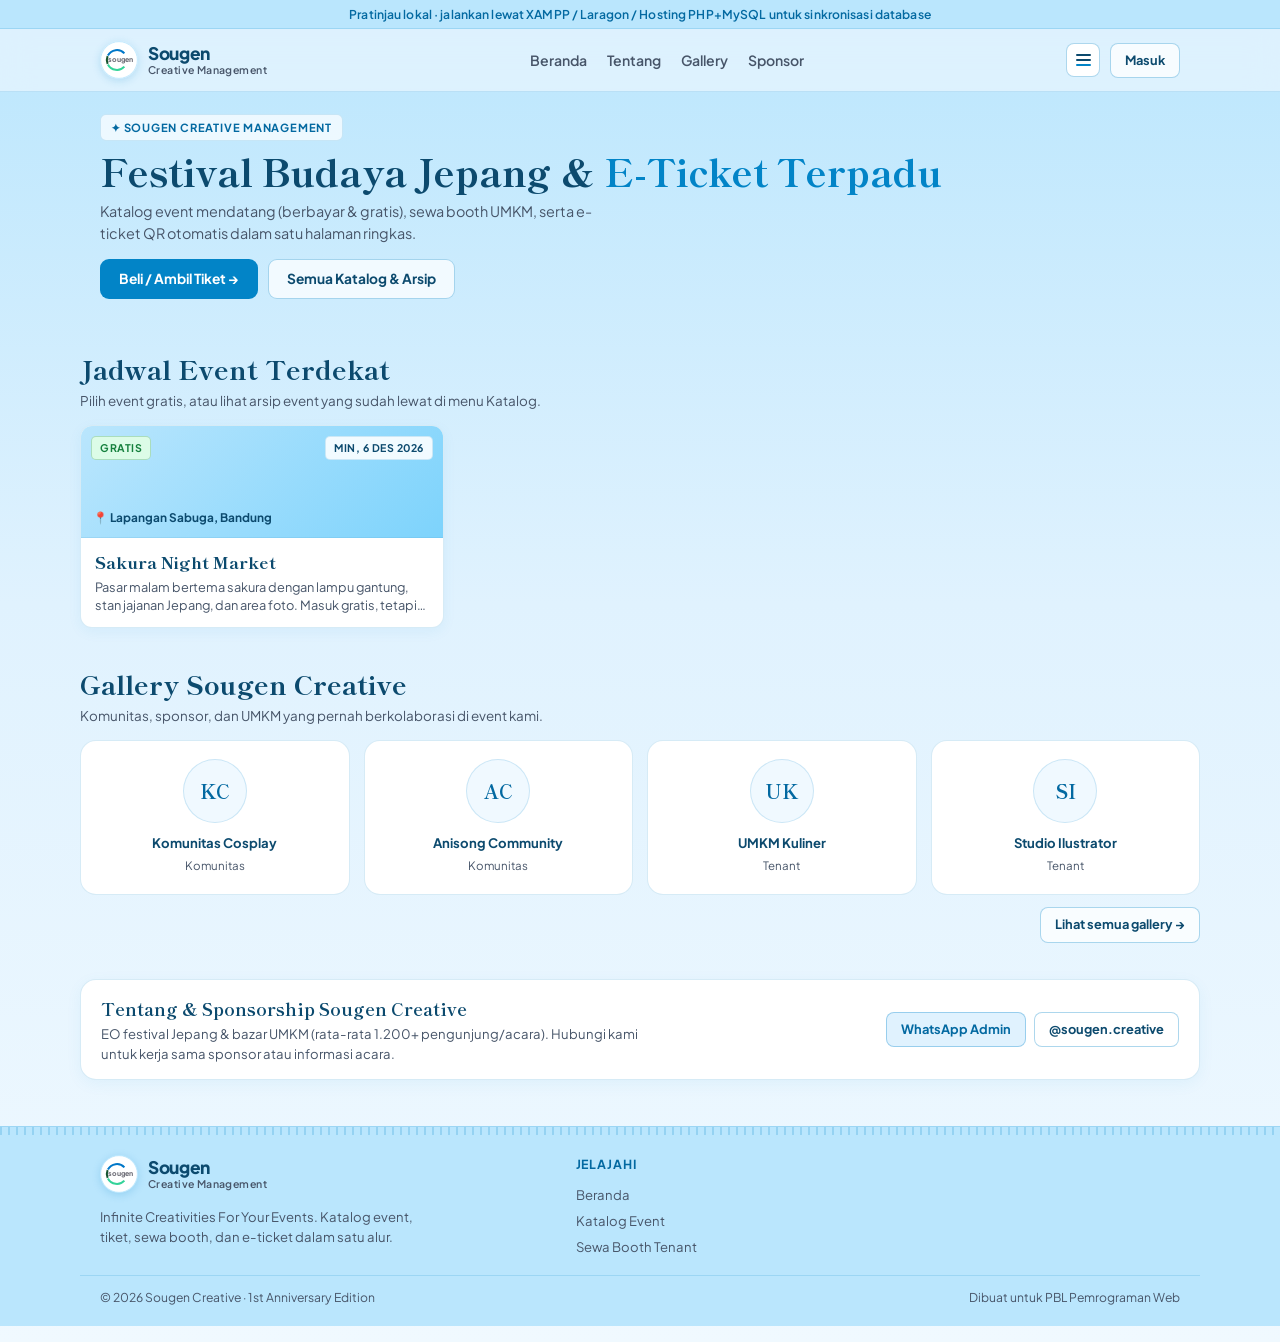
==== commit 90d0e67b: "Add files via upload" ====
--- a/index.html
+++ b/index.html
@@ -6,6 +6,20 @@
 <title>Sougen Creative · Event Jepang di Indonesia</title>
 <meta name="description" content="Katalog event Sougen Creative, tiket presale, sewa booth tenant, dan e-ticket digital dalam satu alur.">
 <meta name="theme-color" content="#E0F2FE">
+<meta name="keywords" content="Sougen Creative, Event Jepang Makassar, Matsuri, Cosplay, Tiket Presale, Sewa Booth UMKM, E-Ticket QR">
+<meta name="author" content="Sougen Creative Management">
+<meta name="robots" content="index, follow">
+<link rel="canonical" href="https://sougencreative.com/">
+<meta property="og:type" content="website">
+<meta property="og:locale" content="id_ID">
+<meta property="og:site_name" content="Sougen Creative Management">
+<meta property="og:title" content="Sougen Creative · Event Jepang di Indonesia">
+<meta property="og:description" content="Katalog event Sougen Creative, tiket presale, sewa booth tenant UMKM, dan e-ticket QR otomatis dalam satu alur.">
+<meta name="twitter:card" content="summary_large_image">
+<meta name="twitter:title" content="Sougen Creative · Event Jepang di Indonesia">
+<meta name="twitter:description" content="Katalog event Sougen Creative, tiket presale, sewa booth tenant UMKM, dan e-ticket QR otomatis.">
+<script type="application/ld+json" id="seo-jsonld">{}</script>
+
 <link rel="preconnect" href="https://fonts.googleapis.com">
 <link rel="preconnect" href="https://fonts.gstatic.com" crossorigin>
 <link href="https://fonts.googleapis.com/css2?family=Plus+Jakarta+Sans:wght@400;500;600;700;800&family=Shippori+Mincho:wght@600;700;800&display=swap" rel="stylesheet">
@@ -1460,35 +1474,16 @@
 <div id="modal-root"></div>
 
 <script>
-  const EVENT_NEWS = [
+  // =========================================================================
+  // KONFIGURASI BACKEND PHP + MYSQL REST API (Otomatis fallback jika file://)
+  // =========================================================================
+  const API_BASE = './api/index.php?route=';
+  const LOCAL_DB_KEY = 'sougen_mysql_fallback_v1';
+  const TOKEN_KEY = 'sougen_auth_token_v1';
+
+  const DEFAULT_EVENTS = [
     {
-      id: 'news-01',
-      tag: 'EVENT NEWS · PERSIAPAN',
-      date: '02 Nov 2026',
-      title: 'Matsuri Sougen Vol. 4 Siap Hadirkan 45+ Booth UMKM & Dekorasi Lentera Raksasa',
-      summary: 'Perayaan 1st Anniversary Sougen Creative di Phinisi Point Mall menghadirkan sistem E-Ticket QR terpadu untuk kenyamanan pengunjung.',
-      metric: 'Target 1.500+ Pengunjung'
-    },
-    {
-      id: 'news-02',
-      tag: 'LAPORAN KEGIATAN · ARSIP',
-      date: '20 Agu 2026',
-      title: 'Rekapitulasi Matsuri Sougen Vol. 3: 1.250 Pengunjung & 38 Tenant Kuliner Terjual Habis',
-      summary: 'Dokumentasi kesuksesan festival musim panas Sougen Creative bersama belasan komunitas kreatif dan sponsor utama.',
-      metric: '100% Kepuasan Sponsor'
-    },
-    {
-      id: 'news-03',
-      tag: 'INFO KOMUNITAS · GRATIS',
-      date: '28 Okt 2026',
-      title: 'Sougen Creator & Community Gathering Dibuka Tanpa Biaya Masuk (Gratis Rp 0)',
-      summary: 'Wadah kolaborasi ilustrator, kreator lokal, dan penikmat budaya Jepang dengan registrasi Free Pass otomatis.',
-      metric: 'Terbuka untuk Umum'
-    }
-  ];
-
-  const EVENTS = [
-    {
+      id: 1,
       slug: 'sakura-night-market',
       title: 'Sakura Night Market',
       status: 'upcoming',
@@ -1512,6 +1507,7 @@
       desc: 'Pasar malam bertema sakura dengan lampu gantung, stan jajanan Jepang, dan area foto. Masuk gratis, tetapi pengunjung tetap mengambil e-ticket agar antrean check-in lebih cepat.'
     },
     {
+      id: 2,
       slug: 'matsuri-sougen-vol-4',
       title: 'Matsuri Sougen Vol. 4 · 1st Anniversary',
       status: 'upcoming',
@@ -1535,6 +1531,7 @@
       desc: 'Festival ulang tahun pertama Sougen Creative dengan panggung musik Jepang, dekorasi lentera matsuri, dan 45+ booth tenant kuliner serta merchandise.'
     },
     {
+      id: 3,
       slug: 'sougen-anisong-night-2026',
       title: 'Sougen Year-End Anisong Party',
       status: 'upcoming',
@@ -1558,6 +1555,7 @@
       desc: 'Konser penutup tahun bersama band komunitas Jepang, DJ Anisong, dan bazar kuliner malam.'
     },
     {
+      id: 4,
       slug: 'matsuri-sougen-vol-3',
       title: 'Matsuri Sougen Vol. 3 · Summer Fest',
       status: 'past',
@@ -1581,6 +1579,7 @@
       desc: 'Event sudah lewat (Berbayar): Festival musim panas yang dihadiri 1.250+ pengunjung dan 38 booth UMKM.'
     },
     {
+      id: 5,
       slug: 'sougen-ramadhan-fest-2026',
       title: 'Sougen Ramadhan Charity Matsuri',
       status: 'past',
@@ -1605,84 +1604,65 @@
     }
   ];
 
-  const state = {
-    currentRoute: '#/',
-    isLoggedIn: false,
-    userEmail: '',
-    userName: '',
-    userRole: 'visitor',
-    adminSubTab: 'scanner',
-    adminSearch: '',
-    filter: 'all',
-    payMethod: 'QRIS',
-    scanResult: null,
-    tickets: [
-      {
-        code: 'SG-2026-8841',
-        eventTitle: 'Matsuri Sougen Vol. 4 · 1st Anniversary',
-        date: '15 November 2026',
-        location: 'Phinisi Point Mall, Makassar',
-        holder: 'Pengunjung Sougen',
-        contact: '081234567890',
-        category: 'Tiket Presale',
-        type: 'Tiket Presale (x1)',
-        amount: 35000,
-        method: 'QRIS',
-        status: 'LUNAS · QRIS',
-        time: '04 Nov 2026 · 19:20 WITA',
-        checkedIn: false,
-        checkInTime: null
-      },
-      {
-        code: 'TNT-2026-502',
-        eventTitle: 'Matsuri Sougen Vol. 4 · Booth Tenant',
-        date: '15 November 2026',
-        location: 'Phinisi Point Mall, Makassar',
-        holder: 'Takoyaki Matsuri Makassar',
-        contact: '081355667788',
-        category: 'Sewa Tenant',
-        type: 'Stand Kuliner F&B (x1)',
-        amount: 350000,
-        method: 'Transfer VA',
-        status: 'LUNAS · Transfer VA',
-        time: '04 Nov 2026 · 18:45 WITA',
-        checkedIn: true,
-        checkInTime: '18:55 WITA'
-      },
-      {
-        code: 'SG-2026-7719',
-        eventTitle: 'Matsuri Sougen Vol. 4 · 1st Anniversary',
-        date: '15 November 2026',
-        location: 'Phinisi Point Mall, Makassar',
-        holder: 'Alya Nabila',
-        contact: '082199887766',
-        category: 'Tiket Presale',
-        type: 'Tiket Presale (x2)',
-        amount: 70000,
-        method: 'E-wallet',
-        status: 'LUNAS · E-wallet',
-        time: '04 Nov 2026 · 17:10 WITA',
-        checkedIn: false,
-        checkInTime: null
-      },
-      {
-        code: 'FREE-2026-309',
-        eventTitle: 'Sougen Creator & Community Gathering',
-        date: '29 November 2026',
-        location: 'Sougen Creative Hub',
-        holder: 'Rizky Pratama',
-        contact: '085244332211',
-        category: 'Tiket Gratis',
-        type: 'Free Entry Pass (x1)',
-        amount: 0,
-        method: 'Gratis (Rp 0)',
-        status: 'FREE PASS · GRATIS',
-        time: '04 Nov 2026 · 16:05 WITA',
-        checkedIn: false,
-        checkInTime: null
-      }
-    ]
-  };
+  const DEFAULT_SLOTS = [
+    { code: 'A-01', area: 'Zona Kuliner', available: true },
+    { code: 'A-02', area: 'Zona Kuliner', available: false },
+    { code: 'A-03', area: 'Zona Kuliner', available: true },
+    { code: 'A-04', area: 'Zona Kuliner', available: true },
+    { code: 'B-01', area: 'Hall Merch', available: true },
+    { code: 'B-02', area: 'Hall Merch', available: true },
+    { code: 'B-03', area: 'Hall Merch', available: false },
+    { code: 'B-04', area: 'Hall Merch', available: true },
+    { code: 'VIP-1', area: 'Depan Stage', available: true },
+    { code: 'VIP-2', area: 'Depan Stage', available: true }
+  ];
+
+  const DEFAULT_TICKETS = [
+    {
+      id: 1, code: 'SG-2026-8841', eventTitle: 'Matsuri Sougen Vol. 4 · 1st Anniversary', date: '15 November 2026',
+      location: 'Phinisi Point Mall, Makassar', holder: 'Pengunjung Sougen', contact: '081234567890',
+      category: 'Tiket Presale', type: 'Tiket Presale (x1)', boothSlot: null, amount: 35000,
+      method: 'QRIS', status: 'LUNAS · QRIS', time: '04 Nov 2026 · 19:20 WITA', checkedIn: false, checkInTime: null
+    },
+    {
+      id: 2, code: 'TNT-2026-502', eventTitle: 'Matsuri Sougen Vol. 4 · Booth Tenant', date: '15 November 2026',
+      location: 'Phinisi Point Mall, Makassar', holder: 'Takoyaki Matsuri Makassar', contact: '081355667788',
+      category: 'Sewa Tenant', type: 'Stand Kuliner F&B (Rp 350.000) [Slot A-02]', boothSlot: 'A-02', amount: 350000,
+      method: 'Transfer VA', status: 'LUNAS · Transfer VA', time: '04 Nov 2026 · 18:45 WITA', checkedIn: true, checkInTime: '18:55 WITA'
+    },
+    {
+      id: 3, code: 'SG-2026-7719', eventTitle: 'Matsuri Sougen Vol. 4 · 1st Anniversary', date: '15 November 2026',
+      location: 'Phinisi Point Mall, Makassar', holder: 'Alya Nabila', contact: '082199887766',
+      category: 'Tiket Presale', type: 'Tiket Presale (x2)', boothSlot: null, amount: 70000,
+      method: 'E-wallet', status: 'LUNAS · E-wallet', time: '04 Nov 2026 · 17:10 WITA', checkedIn: false, checkInTime: null
+    },
+    {
+      id: 4, code: 'FREE-2026-309', eventTitle: 'Sakura Night Market', date: 'Min, 6 Des 2026',
+      location: 'Lapangan Sabuga, Bandung', holder: 'Rizky Pratama', contact: '085244332211',
+      category: 'Tiket Gratis', type: 'Free Entry Pass (x1)', boothSlot: null, amount: 0,
+      method: 'Gratis (Rp 0)', status: 'FREE PASS · GRATIS', time: '04 Nov 2026 · 16:05 WITA', checkedIn: false, checkInTime: null
+    }
+  ];
+
+  const DEFAULT_GALLERY = [
+    { id: 1, cat: 'event',  title: 'Matsuri Sougen Vol. 3 · Summer Fest', meta: 'Trans Studio Mall · 16 Agustus 2026', glyph: '祭', tone: '' },
+    { id: 2, cat: 'event',  title: 'Sougen Ramadhan Charity Matsuri', meta: 'Public Space Courtyard · 15 Maret 2026', glyph: '桜', tone: 'v2' },
+    { id: 3, cat: 'event',  title: 'Panggung Band & DJ Anisong', meta: 'Dokumentasi pertunjukan musik', glyph: '音', tone: 'v3' },
+    { id: 4, cat: 'event',  title: 'Kompetisi Cosplay', meta: 'Dokumentasi lomba komunitas', glyph: '衣', tone: 'v2' },
+    { id: 5, cat: 'tenant', title: 'Stand Kuliner Jepang', meta: 'Tenant UMKM kuliner', glyph: '食', tone: 'v3' },
+    { id: 6, cat: 'tenant', title: 'Booth Merchandise & Ilustrator', meta: 'Tenant komunitas kreatif', glyph: '絵', tone: '' }
+  ];
+
+  const DEFAULT_PARTNERS = [
+    { name: 'Komunitas Cosplay', type: 'Komunitas', ini: 'KC' },
+    { name: 'Anisong Community', type: 'Komunitas', ini: 'AC' },
+    { name: 'UMKM Kuliner', type: 'Tenant', ini: 'UK' },
+    { name: 'Studio Ilustrator', type: 'Tenant', ini: 'SI' },
+    { name: 'Sponsor Utama', type: 'Sponsor', ini: 'SU' },
+    { name: 'Media Partner', type: 'Media', ini: 'MP' },
+    { name: 'Kampus Mitra', type: 'Pendidikan', ini: 'KM' },
+    { name: 'Hobby Store', type: 'Sponsor', ini: 'HS' }
+  ];
 
   const BOOTH_PACKAGES = [
     {
@@ -1732,28 +1712,169 @@
     }
   ];
 
-  const BOOTH_SLOTS = [
-    { code: 'A-01', area: 'Zona Kuliner', available: true },
-    { code: 'A-02', area: 'Zona Kuliner', available: false },
-    { code: 'A-03', area: 'Zona Kuliner', available: true },
-    { code: 'A-04', area: 'Zona Kuliner', available: true },
-    { code: 'B-01', area: 'Hall Merch', available: true },
-    { code: 'B-02', area: 'Hall Merch', available: true },
-    { code: 'B-03', area: 'Hall Merch', available: false },
-    { code: 'B-04', area: 'Hall Merch', available: true },
-    { code: 'VIP-1', area: 'Depan Stage', available: true },
-    { code: 'VIP-2', area: 'Depan Stage', available: true }
-  ];
-
-  state.superSelectOpen = false;
-  state.authMode = 'login'; // 'login' | 'register'
-  state.selectedBoothPkg = BOOTH_PACKAGES[0].shortName;
-  state.selectedBoothSlot = 'A-01';
-  state.ticketQty = 1;
-  state.openAcc = { terms: false, checkin: false };
-  state.registeredUsers = [
-    { name: 'Pengunjung Sougen', email: 'user@gmail.com', phone: '081234567890', password: 'user123', role: 'visitor' }
-  ];
+  const DEMO_ADMIN = { email: 'admin@sougen.com', password: 'admin123' };
+  const DEMO_USER = { email: 'user@gmail.com', password: 'user123' };
+
+  const state = {
+    apiConnected: false,
+    authToken: localStorage.getItem(TOKEN_KEY) || '',
+    currentRoute: window.location.hash || '#/',
+    isLoggedIn: false,
+    userEmail: '',
+    userName: '',
+    userRole: 'visitor',
+    adminSubTab: 'scanner',
+    adminSearch: '',
+    filter: 'all',
+    galleryFilter: 'semua',
+    payMethod: 'QRIS',
+    scanResult: null,
+    superSelectOpen: false,
+    authMode: 'login',
+    selectedBoothPkg: BOOTH_PACKAGES[0].shortName,
+    selectedBoothSlot: 'A-01',
+    ticketQty: 1,
+    openAcc: { terms: false, checkin: false },
+    events: JSON.parse(JSON.stringify(DEFAULT_EVENTS)),
+    boothSlots: JSON.parse(JSON.stringify(DEFAULT_SLOTS)),
+    tickets: JSON.parse(JSON.stringify(DEFAULT_TICKETS)),
+    galleryItems: JSON.parse(JSON.stringify(DEFAULT_GALLERY)),
+    partners: JSON.parse(JSON.stringify(DEFAULT_PARTNERS)),
+    registeredUsers: [
+      { name: 'Pengunjung Sougen', email: 'user@gmail.com', phone: '081234567890', password: 'user123', role: 'visitor' }
+    ]
+  };
+
+  function escapeHTML(str) {
+    return String(str === undefined || str === null ? '' : str)
+      .replace(/&/g, '&amp;').replace(/</g, '&lt;').replace(/>/g, '&gt;')
+      .replace(/"/g, '&quot;').replace(/'/g, '&#39;');
+  }
+
+  function saveLocalFallback() {
+    try {
+      localStorage.setItem(LOCAL_DB_KEY, JSON.stringify({
+        events: state.events,
+        boothSlots: state.boothSlots,
+        tickets: state.tickets,
+        galleryItems: state.galleryItems,
+        registeredUsers: state.registeredUsers
+      }));
+    } catch (e) {}
+  }
+
+  function loadLocalFallback() {
+    try {
+      const raw = localStorage.getItem(LOCAL_DB_KEY);
+      if (!raw) return;
+      const d = JSON.parse(raw);
+      if (Array.isArray(d.events)) state.events = d.events;
+      if (Array.isArray(d.boothSlots)) state.boothSlots = d.boothSlots;
+      if (Array.isArray(d.tickets)) state.tickets = d.tickets;
+      if (Array.isArray(d.galleryItems)) state.galleryItems = d.galleryItems;
+      if (Array.isArray(d.registeredUsers)) state.registeredUsers = d.registeredUsers;
+    } catch (e) {}
+  }
+
+  async function apiRequest(route, method = 'GET', body = null) {
+    const headers = { 'Content-Type': 'application/json' };
+    if (state.authToken) headers['Authorization'] = 'Bearer ' + state.authToken;
+    const opts = { method, headers };
+    if (body !== null) opts.body = JSON.stringify(body);
+    const res = await fetch(API_BASE + encodeURIComponent(route), opts);
+    const data = await res.json().catch(() => ({ ok: false, error: 'Respons API bukan JSON valid.' }));
+    if (!res.ok || data.ok === false) {
+      throw new Error(data.error || ('HTTP ' + res.status));
+    }
+    return data;
+  }
+
+  async function bootstrapFromServer() {
+    try {
+      const data = await apiRequest('bootstrap', 'GET');
+      state.apiConnected = true;
+      if (Array.isArray(data.events)) state.events = data.events;
+      if (Array.isArray(data.boothSlots)) state.boothSlots = data.boothSlots;
+      if (Array.isArray(data.gallery)) state.galleryItems = data.gallery;
+      if (Array.isArray(data.partners) && data.partners.length) state.partners = data.partners;
+      if (Array.isArray(data.tickets)) state.tickets = data.tickets;
+      if (data.user) {
+        state.isLoggedIn = true;
+        state.userEmail = data.user.email;
+        state.userName = data.user.name;
+        state.userRole = data.user.role;
+      }
+      const firstAvail = state.boothSlots.find(s => s.available);
+      if (firstAvail && !state.boothSlots.find(s => s.code === state.selectedBoothSlot && s.available)) {
+        state.selectedBoothSlot = firstAvail.code;
+      }
+    } catch (err) {
+      state.apiConnected = false;
+      loadLocalFallback();
+    }
+    router();
+  }
+
+  // =========================================================================
+  // SEO DYNAMIC UPDATER (Title, Meta Description, Open Graph, Schema.org JSON-LD)
+  // =========================================================================
+  function updateSEO(route, evObj) {
+    let title = 'Sougen Creative · Event Jepang di Indonesia';
+    let desc = 'Katalog event Sougen Creative, tiket presale, sewa booth tenant UMKM, dan e-ticket QR otomatis dalam satu alur.';
+    if (route.startsWith('#/event/') && evObj) {
+      title = `${evObj.title} · Tiket & Info | Sougen Creative`;
+      desc = `${evObj.title} (${evObj.date} di ${evObj.location}). ${evObj.desc}`;
+    } else if (route.startsWith('#/tenant')) {
+      title = 'Sewa Booth Tenant UMKM · Sougen Creative Management';
+      desc = 'Daftar sewa booth kuliner, merchandise, dan VIP Island di event Sougen Creative lengkap dengan denah slot dan Payment Gateway.';
+    } else if (route.startsWith('#/gallery')) {
+      title = 'Gallery & Portofolio Event · Sougen Creative Management';
+      desc = 'Dokumentasi event Matsuri, tenant UMKM, komunitas cosplay, dan sponsor Sougen Creative Management.';
+    } else if (route.startsWith('#/tentang')) {
+      title = 'Tentang Kami · Sougen Creative Management';
+      desc = 'Profil resmi Sougen Creative Management, Event Organizer festival budaya Jepang dan bazar ekonomi kreatif UMKM.';
+    } else if (route.startsWith('#/tiket')) {
+      title = 'E-Ticket QR Saya · Sougen Creative';
+    } else if (route.startsWith('#/admin')) {
+      title = 'Dashboard Admin EO · Sougen Creative Management';
+    }
+    document.title = title;
+    const md = document.querySelector('meta[name="description"]');
+    if (md) md.setAttribute('content', desc);
+    const ogt = document.querySelector('meta[property="og:title"]');
+    if (ogt) ogt.setAttribute('content', title);
+    const ogd = document.querySelector('meta[property="og:description"]');
+    if (ogd) ogd.setAttribute('content', desc);
+
+    const ldEl = document.getElementById('seo-jsonld');
+    if (ldEl) {
+      const schema = {
+        '@context': 'https://schema.org',
+        '@graph': [
+          {
+            '@type': 'Organization',
+            'name': 'Sougen Creative Management',
+            'url': 'https://sougencreative.com/',
+            'sameAs': ['https://instagram.com/sougen.creative'],
+            'description': 'Event Organizer festival budaya Jepang, bazar UMKM, dan E-Ticketing terpadu.'
+          },
+          ...state.events.filter(e => e.status === 'upcoming').map(e => ({
+            '@type': 'Event',
+            'name': e.title,
+            'description': e.desc,
+            'location': { '@type': 'Place', 'name': e.location, 'address': e.city || 'Indonesia' },
+            'offers': {
+              '@type': 'Offer',
+              'price': e.isPaid ? e.price : 0,
+              'priceCurrency': 'IDR',
+              'availability': 'https://schema.org/InStock'
+            }
+          }))
+        ]
+      };
+      ldEl.textContent = JSON.stringify(schema);
+    }
+  }
 
   function navigateTo(hash) {
     state.currentRoute = hash || '#/';
@@ -1781,24 +1902,6 @@
     window.__toastTimer = setTimeout(() => t.classList.remove('show'), 2800);
   }
 
-  function renderPosterSVG() {
-    return `
-      <svg viewBox="0 0 600 320" width="100%" height="100%" preserveAspectRatio="xMidYMid slice" xmlns="http://www.w3.org/2000/svg">
-        <rect width="600" height="320" fill="#BAE6FD"/>
-        <circle cx="480" cy="95" r="95" fill="#E0F2FE"/>
-        <circle cx="480" cy="95" r="62" fill="#FFFFFF" opacity="0.85"/>
-        <rect x="330" y="210" width="240" height="90" rx="14" fill="#E0F2FE" stroke="#7DD3FC" stroke-width="2"/>
-        <text x="450" y="248" text-anchor="middle" fill="#0C4A6E" font-family="Plus Jakarta Sans, sans-serif" font-weight="800" font-size="18">SOUGEN CREATIVE</text>
-        <text x="450" y="274" text-anchor="middle" fill="#0284C7" font-family="Plus Jakarta Sans, sans-serif" font-weight="600" font-size="13">Infinite Creativities For Your Events</text>
-        <circle cx="165" cy="160" r="102" fill="#FFFFFF" stroke="#7DD3FC" stroke-width="4"/>
-        <path d="M 102 135 A 58 58 0 0 1 196 122" fill="none" stroke="#0077C8" stroke-width="11"/>
-        <path d="M 100 182 A 58 58 0 0 1 100 139" fill="none" stroke="#14532D" stroke-width="11"/>
-        <path d="M 196 198 A 58 58 0 0 1 102 185" fill="none" stroke="#34D399" stroke-width="11"/>
-        <text x="174" y="170" text-anchor="middle" fill="#71717A" font-family="Plus Jakarta Sans, sans-serif" font-weight="800" font-size="39" letter-spacing="-1">sougen</text>
-      </svg>
-    `;
-  }
-
   function renderHeaderAndDock() {
     const navEl = document.getElementById('main-head-nav');
     const authEl = document.getElementById('head-auth-area');
@@ -1806,7 +1909,6 @@
     const stripEl = document.getElementById('top-preview-strip');
     const subEl = document.getElementById('brand-subtitle');
     const brandLink = document.getElementById('brand-home-link');
-
     const isAdmin = state.isLoggedIn && state.userRole === 'admin';
 
     document.body.classList.toggle('admin-mode', isAdmin);
@@ -1822,14 +1924,19 @@
       if (navEl) {
         navEl.innerHTML = `
           <button type="button" class="nav-btn ${state.adminSubTab === 'scanner' ? 'active' : ''}" onclick="setAdminSubTab('scanner')">Scan QR Gate</button>
+          <button type="button" class="nav-btn ${state.adminSubTab === 'events' ? 'active' : ''}" onclick="setAdminSubTab('events')">Kelola Event</button>
           <button type="button" class="nav-btn ${state.adminSubTab === 'transactions' ? 'active' : ''}" onclick="setAdminSubTab('transactions')">Rekap Tiket</button>
-          <button type="button" class="nav-btn ${state.adminSubTab === 'tenants' ? 'active' : ''}" onclick="setAdminSubTab('tenants')">Data tenant</button>
+          <button type="button" class="nav-btn ${state.adminSubTab === 'tenants' ? 'active' : ''}" onclick="setAdminSubTab('tenants')">Data Tenant</button>
+          <button type="button" class="nav-btn ${state.adminSubTab === 'gallery' ? 'active' : ''}" onclick="setAdminSubTab('gallery')">Gallery</button>
         `;
       }
 
       if (authEl) {
         authEl.innerHTML = `
-          <button type="button" class="btn btn-gold btn-sm" onclick="exportAdminCSV()">Eksport CSV</button>
+          <span class="badge ${state.apiConnected ? 'badge-free' : 'badge-past'}" title="Status koneksi backend PHP + MySQL">
+            ${state.apiConnected ? '● MySQL Terhubung' : '○ Mode Lokal'}
+          </span>
+          <button type="button" class="btn btn-gold btn-sm" onclick="exportAdminCSV()">Ekspor CSV</button>
           <button type="button" class="role-chip" onclick="logoutUser()" title="Keluar dari Panel Admin">Admin - Out</button>
         `;
       }
@@ -1839,7 +1946,12 @@
     if (subEl) subEl.textContent = 'Creative Management';
     if (brandLink) brandLink.setAttribute('href', '#/');
     if (footerEl) footerEl.style.display = 'block';
-    if (stripEl) stripEl.style.display = 'block';
+    if (stripEl) {
+      stripEl.style.display = 'block';
+      stripEl.textContent = state.apiConnected
+        ? 'Terhubung ke Backend PHP + MySQL · Data event, tiket, dan booth tersimpan real-time di database'
+        : 'Pratinjau lokal · jalankan lewat XAMPP / Laragon / Hosting PHP+MySQL untuk sinkronisasi database';
+    }
 
     if (navEl) {
       navEl.innerHTML = `
@@ -1850,9 +1962,10 @@
       `;
     }
 
+    const firstPaid = state.events.find(e => e.status === 'upcoming' && e.isPaid) || state.events[0];
     if (authEl) {
       authEl.innerHTML = `
-        ${state.isLoggedIn ? '<a class="btn btn-gold btn-sm" href="#/event/sakura-night-market">Beli tiket</a>' : ''}
+        ${state.isLoggedIn && firstPaid ? `<a class="btn btn-gold btn-sm" href="#/event/${escapeHTML(firstPaid.slug)}">Beli tiket</a>` : ''}
         <button type="button" class="super-select-icon-btn ${state.superSelectOpen ? 'open' : ''}" onclick="toggleSuperSelect(event)" aria-label="Buka Menu Pilihan" title="Menu Pilihan">
           <span class="icon-bars" aria-hidden="true">
             <span></span>
@@ -1863,7 +1976,7 @@
         ${!state.isLoggedIn ? `
           <button type="button" class="btn btn-ghost btn-sm" onclick="openAuthModal('login')">Masuk</button>
         ` : `
-          <button type="button" class="role-chip" onclick="logoutUser()" title="Keluar dari Akun">${state.userName} · Keluar</button>
+          <button type="button" class="role-chip" onclick="logoutUser()" title="Keluar dari Akun">${escapeHTML(state.userName)} · Keluar</button>
         `}
       `;
     }
@@ -1886,10 +1999,10 @@
   function renderSuperSelectPopover() {
     const root = document.getElementById('super-select-root');
     if (!root) return;
-
+    const firstPaid = state.events.find(e => e.status === 'upcoming' && e.isPaid) || state.events[0];
     const superItems = [['Gallery', '#/gallery'], ['Tentang', '#/tentang']]
-      .concat(state.isLoggedIn ? [['Beli tiket', '#/event/sakura-night-market']] : [])
-      .concat([['Sewa booth', '#/tenant']]);
+      .concat(state.isLoggedIn && firstPaid ? [['Beli tiket', '#/event/' + firstPaid.slug]] : [])
+      .concat(state.isLoggedIn ? [['Sewa booth', '#/tenant']] : []);
     root.innerHTML = `
       <div class="super-select-panel ${state.superSelectOpen ? 'show' : ''}" onclick="event.stopPropagation()">
         <div class="super-select-grid">
@@ -1899,69 +2012,31 @@
     `;
   }
 
-  function renderEventCardHTML(ev) {
-    const isPast = ev.status === 'past';
-    const badgeClass = isPast ? 'badge-past' : (ev.isPaid ? 'badge-paid' : 'badge-free');
-    const actionHref = isPast ? `#/katalog` : `#/event/${ev.slug}`;
-    const actionText = isPast ? 'Lihat Dokumentasi' : (ev.isPaid ? 'Beli Tiket Presale →' : 'Klaim Tiket Gratis →');
-
-    return `
-      <article class="event-card">
-        <div class="event-thumb" style="background:${ev.themeGrad};">
-          <div class="badge-row">
-            <span class="badge ${badgeClass}">${ev.badgeText}</span>
-            <span class="badge badge-date">${ev.date}</span>
-          </div>
-          <div style="position:absolute;bottom:10px;left:12px;right:12px;display:flex;justify-content:space-between;align-items:center;font-size:0.74rem;color:#0C4A6E;font-weight:700;">
-            <span>📍 ${ev.location}</span>
-          </div>
-        </div>
-        <div class="event-body">
-          <div>
-            <h3 class="event-title">${ev.title}</h3>
-            <p class="event-desc">${ev.desc}</p>
-          </div>
-          <div>
-            <div class="event-meta">
-              <span>${ev.isPaid ? `Harga: ${ev.priceLabel}` : 'Biaya: Gratis (Rp 0)'}</span>
-              <span>${ev.quota}</span>
-            </div>
-            <div style="margin-top:10px;">
-              ${isPast
-                ? `<button type="button" class="btn btn-ghost btn-sm" style="width:100%;" onclick="openArchiveModal('${ev.slug}')">${actionText}</button>`
-                : `<a class="btn ${ev.isPaid ? 'btn-gold' : 'btn-tosca'} btn-sm" style="width:100%;" href="${actionHref}">${actionText}</a>`
-              }
-            </div>
-          </div>
-        </div>
-      </article>
-    `;
-  }
-
   function renderHomeCard(ev) {
     const badgeClass = ev.isPaid ? 'badge-paid' : 'badge-free';
     return `
       <article class="event-card">
         <div class="event-thumb" style="background:${ev.themeGrad};">
           <div class="badge-row">
-            <span class="badge ${badgeClass}">${ev.badgeText}</span>
-            <span class="badge badge-date">${ev.date}</span>
-          </div>
-          <div style="position:absolute;bottom:10px;left:12px;right:12px;font-size:0.74rem;color:#0C4A6E;font-weight:700;"><span>📍 ${ev.location}</span></div>
+            <span class="badge ${badgeClass}">${escapeHTML(ev.badgeText)}</span>
+            <span class="badge badge-date">${escapeHTML(ev.date)}</span>
+          </div>
+          <div style="position:absolute;bottom:10px;left:12px;right:12px;font-size:0.74rem;color:#0C4A6E;font-weight:700;"><span>📍 ${escapeHTML(ev.location)}</span></div>
         </div>
         <div class="event-body">
           <div>
-            <h3 class="event-title">${ev.title}</h3>
-            <p class="event-desc">${ev.desc}</p>
-          </div>
-          ${ev.isPaid && state.isLoggedIn ? `<a class="btn btn-gold btn-sm" style="width:100%;margin-top:10px;" href="#/event/${ev.slug}">Beli Tiket Sekarang</a>` : ''}
+            <h3 class="event-title">${escapeHTML(ev.title)}</h3>
+            <p class="event-desc">${escapeHTML(ev.desc)}</p>
+          </div>
+          ${ev.isPaid && state.isLoggedIn ? `<a class="btn btn-gold btn-sm" style="width:100%;margin-top:10px;" href="#/event/${escapeHTML(ev.slug)}">Beli Tiket Sekarang</a>` : ''}
         </div>
       </article>
     `;
   }
 
   function renderHome() {
-    const upcoming = EVENTS.filter(e => e.status === 'upcoming' && (state.isLoggedIn ? e.isPaid : !e.isPaid));
+    const upcoming = state.events.filter(e => e.status === 'upcoming' && (state.isLoggedIn ? e.isPaid : !e.isPaid));
+    const firstPaid = state.events.find(e => e.status === 'upcoming' && e.isPaid) || state.events[0];
 
     return `
       <section class="hero">
@@ -1973,27 +2048,17 @@
               Katalog event mendatang (berbayar &amp; gratis), sewa booth UMKM, serta e-ticket QR otomatis dalam satu halaman ringkas.
             </p>
             <div class="hero-actions">
-              <a class="btn btn-gold" href="${state.isLoggedIn ? '#/event/matsuri-sougen-vol-4' : '#/event/sakura-night-market'}">Beli / Ambil Tiket →</a>
+              ${state.isLoggedIn && firstPaid ? `<a class="btn btn-gold" href="#/event/${escapeHTML(firstPaid.slug)}">Beli / Ambil Tiket →</a>` : '<button type="button" class="btn btn-gold" onclick="openAuthModal(\'login\')">Beli / Ambil Tiket →</button>'}
               <a class="btn btn-ghost" href="#/" data-scroll="jadwal">Semua Katalog &amp; Arsip</a>
             </div>
             ${state.isLoggedIn ? `
             <div class="hero-stats">
-              <div class="stat-box">
-                <strong>12+ Event</strong>
-                <span>Telah Terlaksana</span>
-              </div>
-              <div class="stat-box">
-                <strong>15.000+</strong>
-                <span>Total Pengunjung</span>
-              </div>
-              <div class="stat-box">
-                <strong>QRIS &amp; VA</strong>
-                <span>E-Ticket Instan</span>
-              </div>
+              <div class="stat-box"><strong>12+ Event</strong><span>Telah Terlaksana</span></div>
+              <div class="stat-box"><strong>15.000+</strong><span>Total Pengunjung</span></div>
+              <div class="stat-box"><strong>QRIS &amp; VA</strong><span>E-Ticket Instan</span></div>
             </div>
             ` : ''}
           </div>
-
         </div>
       </section>
 
@@ -2005,9 +2070,8 @@
           </div>
         </div>
         <div class="cards-grid">
-          ${upcoming.map(renderHomeCard).join('')}
+          ${upcoming.length ? upcoming.map(renderHomeCard).join('') : '<p style="color:var(--muted);">Belum ada event pada kategori ini.</p>'}
         </div>
-
       </section>
 
       ${state.isLoggedIn ? '' : homeGallerySection()}
@@ -2031,7 +2095,7 @@
   }
 
   function renderEventCheckout(slug) {
-    const ev = EVENTS.find(e => e.slug === slug) || EVENTS[0];
+    const ev = state.events.find(e => e.slug === slug) || state.events[0];
     const totalNominal = (ev.price || 0) * state.ticketQty;
 
     return `
@@ -2043,78 +2107,58 @@
         </div>
 
         <div class="video-detail-grid">
-          <!-- Kolom Kiri: Poster Bergaya Video -->
           <div>
-            <div class="video-poster-card" style="background:${ev.posterBg || 'linear-gradient(160deg, #F9A8D4 0%, #F472B6 100%)'};">
+            <div class="video-poster-card" style="background:${ev.posterBg || '#BAE6FD'};">
               <div>
                 <div class="video-poster-top">
                   <div>
                     <div style="font-size:0.74rem;font-weight:800;letter-spacing:0.12em;text-transform:uppercase;opacity:0.85;">SOUGEN CREATIVE</div>
                     <div class="video-poster-date">
-                      <span class="day">${ev.dayNum || '06'}</span>
-                      <span class="month-year">${(ev.monthYear || 'DES\n2026').replace('\n', '<br>')}</span>
+                      <span class="day">${escapeHTML(ev.dayNum || '15')}</span>
+                      <span class="month-year">${escapeHTML(ev.monthYear || 'NOV\n2026').replace(/\n/g, '<br>')}</span>
                     </div>
                     <div style="font-size:0.76rem;font-weight:700;letter-spacing:0.08em;text-transform:uppercase;opacity:0.85;line-height:1.45;">
-                      ${ev.city || 'BANDUNG'}<br>${ev.location}
+                      ${escapeHTML(ev.city || 'MAKASSAR')}<br>${escapeHTML(ev.location)}
                     </div>
                   </div>
-                  <div class="video-poster-kanji">${ev.kanji || 'さくら'}</div>
+                  <div class="video-poster-kanji">${escapeHTML(ev.kanji || '祭り')}</div>
                 </div>
               </div>
-
               <div class="video-poster-bottom">
-                <div class="video-poster-title">${(ev.posterTitle || ev.title).replace('\n', '<br>')}</div>
-                <div class="video-poster-num">${ev.posterNum || '02'}</div>
+                <div class="video-poster-title">${escapeHTML(ev.posterTitle || ev.title).replace(/\n/g, '<br>')}</div>
+                <div class="video-poster-num">${escapeHTML(ev.posterNum || '01')}</div>
               </div>
             </div>
             <div style="display:flex;justify-content:space-between;align-items:center;font-size:0.78rem;color:var(--muted);margin-top:10px;padding:0 4px;">
-              <span>Poster contoh</span>
-              <span style="font-family:monospace;">${ev.shortDate || '06. 12. 2026'}</span>
+              <span>Poster acara</span>
+              <span style="font-family:monospace;">${escapeHTML(ev.shortDate || ev.date)}</span>
             </div>
           </div>
 
-          <!-- Kolom Kanan: Rincian, Pilih Tipe Tiket, Accordion & Kotak Sewa Booth seperti di Video -->
           <div>
             <div style="display:flex;gap:8px;flex-wrap:wrap;margin-bottom:14px;">
               <span class="badge ${ev.isPaid ? 'badge-paid' : 'badge-free'}" style="font-size:0.72rem;padding:5px 12px;">
                 ${ev.isPaid ? 'BERBAYAR' : 'GRATIS'}
               </span>
-              <span class="badge badge-date" style="font-size:0.72rem;padding:5px 12px;">
-                PENDAFTARAN DIBUKA
-              </span>
+              <span class="badge badge-date" style="font-size:0.72rem;padding:5px 12px;">PENDAFTARAN DIBUKA</span>
             </div>
 
             <h1 style="font-family:var(--font-serif);font-size:clamp(1.75rem, 3.2vw, 2.35rem);line-height:1.15;color:var(--text);margin-bottom:10px;">
-              ${ev.title}
+              ${escapeHTML(ev.title)}
             </h1>
             <p style="color:var(--muted);font-size:0.9rem;line-height:1.55;margin-bottom:6px;">
-              ${ev.desc}
+              ${escapeHTML(ev.desc)}
             </p>
 
             <div class="video-meta-grid">
-              <div class="video-meta-item">
-                <span>TANGGAL</span>
-                <strong>${ev.date}</strong>
-              </div>
-              <div class="video-meta-item">
-                <span>WAKTU</span>
-                <strong>${ev.time || '15.00–22.00 WIB'}</strong>
-              </div>
-              <div class="video-meta-item">
-                <span>LOKASI</span>
-                <strong>${ev.location}</strong>
-              </div>
-              <div class="video-meta-item">
-                <span>KOTA</span>
-                <strong>${ev.city || 'Bandung'}</strong>
-              </div>
+              <div class="video-meta-item"><span>TANGGAL</span><strong>${escapeHTML(ev.date)}</strong></div>
+              <div class="video-meta-item"><span>WAKTU</span><strong>${escapeHTML(ev.time || '10.00–21.00 WITA')}</strong></div>
+              <div class="video-meta-item"><span>LOKASI</span><strong>${escapeHTML(ev.location)}</strong></div>
+              <div class="video-meta-item"><span>KOTA</span><strong>${escapeHTML(ev.city || 'Makassar')}</strong></div>
             </div>
 
             <div style="margin-top:8px;">
-              <div style="font-size:0.72rem;font-weight:800;letter-spacing:0.08em;text-transform:uppercase;color:var(--muted);margin-bottom:8px;">
-                PILIH TIPE TIKET
-              </div>
-
+              <div style="font-size:0.72rem;font-weight:800;letter-spacing:0.08em;text-transform:uppercase;color:var(--muted);margin-bottom:8px;">PILIH TIPE TIKET</div>
               <div class="ticket-tier-box">
                 <div style="display:flex;align-items:center;gap:12px;">
                   <span class="tier-radio"></span>
@@ -2136,46 +2180,36 @@
                   <span>${state.ticketQty}</span>
                   <button type="button" onclick="changeTicketQty(1)" aria-label="Tambah jumlah">+</button>
                 </div>
-
-                <button type="button" class="btn btn-gold" style="height:42px;padding:0 22px;border-radius:9px;font-size:0.88rem;" onclick="openQuickTicketCheckout('${ev.slug}')">
+                <button type="button" class="btn btn-gold" style="height:42px;padding:0 22px;border-radius:9px;font-size:0.88rem;" onclick="openQuickTicketCheckout('${escapeHTML(ev.slug)}')">
                   ${ev.isPaid ? `Beli tiket (${formatRupiah(totalNominal)})` : 'Ambil tiket gratis'}
                 </button>
               </div>
-
-              <p style="font-size:0.76rem;color:var(--muted);margin-bottom:12px;">
-                Maksimal 4 tiket per transaksi. E-ticket terbit setelah pembayaran.
-              </p>
+              <p style="font-size:0.76rem;color:var(--muted);margin-bottom:12px;">Maksimal 4 tiket per transaksi. E-ticket terbit setelah pembayaran.</p>
             </div>
 
-            <!-- Accordion Ketentuan & Lokasi seperti di Video -->
             <div class="video-accordion">
               <div class="video-acc-item">
                 <button type="button" class="video-acc-trigger" onclick="toggleVideoAcc('terms')">
-                  <span>Ketentuan tiket</span>
-                  <span class="plus">${state.openAcc.terms ? '−' : '+'}</span>
+                  <span>Ketentuan tiket</span><span class="plus">${state.openAcc.terms ? '−' : '+'}</span>
                 </button>
                 ${state.openAcc.terms ? `
                   <div class="video-acc-body">
                     1. Satu E-Ticket ber-QR Code berlaku untuk satu kali scan di pintu masuk (Anti-Duplicate Check-in).<br>
-                    2. Tiket yang sudah diterbitkan akan langsung tersimpan di halaman E-Ticket dan dapat diunduh sebagai PDF.
-                  </div>
-                ` : ''}
+                    2. Tiket yang sudah diterbitkan akan langsung tersimpan di database dan halaman E-Ticket.
+                  </div>` : ''}
               </div>
               <div class="video-acc-item">
                 <button type="button" class="video-acc-trigger" onclick="toggleVideoAcc('checkin')">
-                  <span>Check-in dan lokasi</span>
-                  <span class="plus">${state.openAcc.checkin ? '−' : '+'}</span>
+                  <span>Check-in dan lokasi</span><span class="plus">${state.openAcc.checkin ? '−' : '+'}</span>
                 </button>
                 ${state.openAcc.checkin ? `
                   <div class="video-acc-body">
-                    Lokasi: <strong>${ev.location}</strong> (${ev.city || 'Indonesia'}).<br>
+                    Lokasi: <strong>${escapeHTML(ev.location)}</strong> (${escapeHTML(ev.city || 'Indonesia')}).<br>
                     Siapkan kode QR pada ponsel Anda saat tiba di gate agar proses pemindaian panitia selesai kurang dari 10 detik.
-                  </div>
-                ` : ''}
+                  </div>` : ''}
               </div>
             </div>
 
-            <!-- Kotak Sewa Booth Persis Seperti pada Video -->
             <div class="video-booth-callout">
               <div>
                 <h3>Mau buka booth di acara ini?</h3>
@@ -2194,13 +2228,12 @@
     return `
       <section class="section wrap" style="padding-top:20px;">
         <div style="margin-bottom:18px;">
-          <a href="#/event/sakura-night-market" style="font-size:0.88rem;color:var(--muted);font-weight:700;display:inline-flex;align-items:center;gap:8px;">
-            <span>←</span> Kembali ke detail acara
+          <a href="#/" style="font-size:0.88rem;color:var(--muted);font-weight:700;display:inline-flex;align-items:center;gap:8px;">
+            <span>←</span> Kembali ke Beranda
           </a>
         </div>
 
         <div class="video-detail-grid">
-          <!-- Kolom Kiri: Visual & Denah Nomor Booth -->
           <div>
             <div class="panel" style="padding:22px;">
               <div style="display:flex;gap:8px;flex-wrap:wrap;margin-bottom:10px;">
@@ -2211,40 +2244,35 @@
                 Sewa Booth UMKM, Merchandise &amp; Kuliner
               </h1>
               <p style="color:var(--muted);font-size:0.88rem;margin-bottom:16px;">
-                Pilih paket ukuran stand di sebelah kanan dan klik nomor ketersediaan slot booth di bawah ini. Bukti reservasi ber-QR Code langsung terbit setelah pembayaran.
+                Pilih paket ukuran stand di sebelah kanan dan klik nomor ketersediaan slot booth di bawah ini. Slot terpilih otomatis terkunci di database MySQL setelah pembayaran.
               </p>
 
               <div style="font-size:0.74rem;font-weight:800;letter-spacing:0.06em;text-transform:uppercase;color:#0369A1;margin-bottom:8px;">
-                PILIH NOMOR SLOT BOOTH (TERPILIH: ${state.selectedBoothSlot})
+                PILIH NOMOR SLOT BOOTH (TERPILIH: ${escapeHTML(state.selectedBoothSlot)})
               </div>
               <div style="display:grid;grid-template-columns:repeat(auto-fill,minmax(92px,1fr));gap:8px;margin-bottom:18px;">
-                ${BOOTH_SLOTS.map(s => {
+                ${state.boothSlots.map(s => {
                   const isSel = state.selectedBoothSlot === s.code;
                   const borderCol = isSel ? '#0284C7' : (s.available ? 'rgba(2,132,199,0.35)' : 'rgba(225,29,72,0.3)');
                   const bgCol = isSel ? '#0284C7' : (s.available ? '#F0F9FF' : '#FFE4E6');
                   const txtCol = isSel ? '#FFFFFF' : (s.available ? '#0C4A6E' : '#BE123C');
                   return `
-                  <button
-                    type="button"
+                  <button type="button"
                     style="padding:10px 8px;border-radius:10px;border:1.5px solid ${borderCol};background:${bgCol};color:${txtCol};font-weight:800;cursor:${s.available ? 'pointer' : 'not-allowed'};opacity:${s.available ? '1' : '0.6'};transition:all 0.15s ease;"
-                    ${!s.available ? 'disabled' : ''}
-                    onclick="selectBoothSlot('${s.code}')"
-                  >
-                    <div style="font-size:0.92rem;">${s.code}</div>
-                    <div style="font-size:0.68rem;opacity:0.9;">${s.available ? s.area : 'TERISI'}</div>
-                  </button>
-                `;
+                    ${!s.available ? 'disabled' : ''} onclick="selectBoothSlot('${escapeHTML(s.code)}')">
+                    <div style="font-size:0.92rem;">${escapeHTML(s.code)}</div>
+                    <div style="font-size:0.68rem;opacity:0.9;">${s.available ? escapeHTML(s.area) : 'TERISI'}</div>
+                  </button>`;
                 }).join('')}
               </div>
 
               <div style="background:#F0F9FF;border:1.5px solid var(--line-strong);border-radius:12px;padding:16px;font-size:0.85rem;display:grid;gap:7px;">
                 <strong style="color:#0369A1;font-size:0.92rem;">Fasilitas Termasuk:</strong>
-                ${activePkg.features.map(f => `<div style="color:#0C4A6E;font-weight:600;">✓ ${f}</div>`).join('')}
+                ${activePkg.features.map(f => `<div style="color:#0C4A6E;font-weight:600;">✓ ${escapeHTML(f)}</div>`).join('')}
               </div>
             </div>
           </div>
 
-          <!-- Kolom Kanan: Pilihan Paket Radio Bergaya Video & Form Checkout -->
           <div>
             <div style="font-size:0.75rem;font-weight:800;letter-spacing:0.08em;text-transform:uppercase;color:#0369A1;margin-bottom:10px;">
               PILIH TIPE BOOTH TENANT
@@ -2253,36 +2281,29 @@
             ${BOOTH_PACKAGES.map(pkg => {
               const isSelected = pkg.shortName === activePkg.shortName;
               return `
-                <div class="ticket-tier-box ${isSelected ? '' : 'unselected'}" onclick="selectBoothPkgCard('${pkg.shortName}')">
+                <div class="ticket-tier-box ${isSelected ? '' : 'unselected'}" onclick="selectBoothPkgCard('${escapeHTML(pkg.shortName)}')">
                   <div style="display:flex;align-items:center;gap:14px;">
                     <span class="tier-radio"></span>
                     <div>
-                      <strong style="display:block;font-size:0.96rem;color:#0C4A6E;font-weight:800;margin-bottom:2px;">${pkg.name}</strong>
-                      <span style="font-size:0.8rem;color:#334155;font-weight:600;">${pkg.size} · <span style="color:#0284C7;font-weight:700;">${pkg.remaining}</span></span>
+                      <strong style="display:block;font-size:0.96rem;color:#0C4A6E;font-weight:800;margin-bottom:2px;">${escapeHTML(pkg.name)}</strong>
+                      <span style="font-size:0.8rem;color:#334155;font-weight:600;">${escapeHTML(pkg.size)} · <span style="color:#0284C7;font-weight:700;">${escapeHTML(pkg.remaining)}</span></span>
                     </div>
                   </div>
-                  <strong style="font-size:1.02rem;color:#0284C7;font-weight:800;white-space:nowrap;">
-                    ${formatRupiah(pkg.price)}
-                  </strong>
-                </div>
-              `;
+                  <strong style="font-size:1.02rem;color:#0284C7;font-weight:800;white-space:nowrap;">${formatRupiah(pkg.price)}</strong>
+                </div>`;
             }).join('')}
 
             <div class="panel" style="margin-top:16px;" data-form-handler="submitTenantOrder">
-              <h2 style="font-family:var(--font-serif);font-size:1.25rem;color:var(--text);margin-bottom:12px;">Data Pendaftaran Tenant (Slot ${state.selectedBoothSlot})</h2>
-
+              <h2 style="font-family:var(--font-serif);font-size:1.25rem;color:var(--text);margin-bottom:12px;">Data Pendaftaran Tenant (Slot ${escapeHTML(state.selectedBoothSlot)})</h2>
               <div class="form-group">
                 <label class="form-label" for="tenant-name">Nama Brand / UMKM</label>
                 <input class="form-input" id="tenant-name" required value="Takoyaki Matsuri Makassar" placeholder="Contoh: Takoyaki Senpai">
               </div>
-
               <div class="form-group">
                 <label class="form-label" for="tenant-contact">Nomor WhatsApp Aktif</label>
                 <input class="form-input" id="tenant-contact" required value="081355667788" placeholder="0813...">
               </div>
-
-              <input type="hidden" id="tenant-pkg" value="${activePkg.shortName}">
-
+              <input type="hidden" id="tenant-pkg" value="${escapeHTML(activePkg.shortName)}">
               <div class="form-group">
                 <label class="form-label">Metode Pembayaran (Payment Gateway)</label>
                 <div class="pay-methods">
@@ -2291,9 +2312,8 @@
                   <div class="pay-option ${state.payMethod === 'E-wallet' ? 'active' : ''}" onclick="selectPayMethod('E-wallet')">E-wallet</div>
                 </div>
               </div>
-
               <button type="button" onclick="submitTenantOrder({ preventDefault() {} })" class="btn btn-gold" style="width:100%;height:48px;border-radius:10px;font-size:0.95rem;">
-                Bayar sewa booth (${formatRupiah(activePkg.price)}) via ${state.payMethod}
+                Bayar sewa booth (${formatRupiah(activePkg.price)}) via ${escapeHTML(state.payMethod)}
               </button>
             </div>
           </div>
@@ -2320,18 +2340,18 @@
           <article class="ticket-card">
             <div class="ticket-main">
               <div style="display:flex;justify-content:space-between;align-items:center;margin-bottom:12px;flex-wrap:wrap;gap:8px;">
-                <span class="badge ${t.amount > 0 ? 'badge-paid' : 'badge-free'}">${t.status}</span>
-                <span style="font-family:monospace;color:var(--gold);font-weight:700;">#${t.code}</span>
+                <span class="badge ${t.amount > 0 ? 'badge-paid' : 'badge-free'}">${escapeHTML(t.status)}</span>
+                <span style="font-family:monospace;color:var(--gold);font-weight:700;">#${escapeHTML(t.code)}</span>
               </div>
-              <h2 style="font-family:var(--font-serif);font-size:1.45rem;margin-bottom:12px;">${t.eventTitle}</h2>
+              <h2 style="font-family:var(--font-serif);font-size:1.45rem;margin-bottom:12px;">${escapeHTML(t.eventTitle)}</h2>
               <div style="display:grid;grid-template-columns:repeat(auto-fit,minmax(140px,1fr));gap:12px;font-size:0.85rem;">
-                <div><span style="color:var(--muted);display:block;">Nama Pemegang</span><strong>${t.holder}</strong></div>
-                <div><span style="color:var(--muted);display:block;">Kategori</span><strong style="color:var(--tosca);">${t.type}</strong></div>
+                <div><span style="color:var(--muted);display:block;">Nama Pemegang</span><strong>${escapeHTML(t.holder)}</strong></div>
+                <div><span style="color:var(--muted);display:block;">Kategori</span><strong style="color:var(--tosca);">${escapeHTML(t.type)}</strong></div>
                 <div><span style="color:var(--muted);display:block;">Nominal</span><strong>${formatRupiah(t.amount)}</strong></div>
-                <div><span style="color:var(--muted);display:block;">Status Gate</span><strong style="color:${t.checkedIn ? 'var(--tosca)' : 'var(--gold)'};">${t.checkedIn ? `SUDAH CHECK-IN ✓ (${t.checkInTime || 'Valid'})` : 'MENUNGGU SCAN PANITIA'}</strong></div>
+                <div><span style="color:var(--muted);display:block;">Status Gate</span><strong style="color:${t.checkedIn ? '#15803D' : 'var(--gold)'};">${t.checkedIn ? `SUDAH CHECK-IN ✓ (${escapeHTML(t.checkInTime || 'Valid')})` : 'MENUNGGU SCAN PANITIA'}</strong></div>
               </div>
               <div style="margin-top:14px;padding-top:12px;border-top:1px solid var(--line);font-size:0.78rem;color:var(--muted);">
-                📍 Lokasi: ${t.location} · ${t.date}
+                📍 Lokasi: ${escapeHTML(t.location)} · ${escapeHTML(t.date)}
               </div>
             </div>
             <div class="ticket-stub">
@@ -2339,15 +2359,15 @@
                 <svg viewBox="0 0 100 100" width="100%" height="100%">
                   <rect width="100" height="100" fill="#FFFFFF"/>
                   <rect x="8" y="8" width="24" height="24" fill="none" stroke="#140E2A" stroke-width="5"/>
-                  <rect x="14" y="14" width="12" height="12" fill="#00D4B2"/>
+                  <rect x="14" y="14" width="12" height="12" fill="#0284C7"/>
                   <rect x="68" y="8" width="24" height="24" fill="none" stroke="#140E2A" stroke-width="5"/>
-                  <rect x="74" y="14" width="12" height="12" fill="#00D4B2"/>
+                  <rect x="74" y="14" width="12" height="12" fill="#0284C7"/>
                   <rect x="8" y="68" width="24" height="24" fill="none" stroke="#140E2A" stroke-width="5"/>
-                  <rect x="14" y="74" width="12" height="12" fill="#00D4B2"/>
+                  <rect x="14" y="74" width="12" height="12" fill="#0284C7"/>
                   <rect x="40" y="40" width="20" height="20" fill="#E11D48"/>
                 </svg>
               </div>
-              <span style="font-size:0.75rem;color:var(--muted);">${t.code}</span>
+              <span style="font-size:0.75rem;color:var(--muted);">${escapeHTML(t.code)}</span>
             </div>
           </article>
         `).join('')}
@@ -2355,6 +2375,9 @@
     `;
   }
 
+  // =========================================================================
+  // DASHBOARD ADMIN (CRUD LENGKAP TERHUBUNG PHP + MYSQL)
+  // =========================================================================
   function renderAdminDashboard() {
     if (!state.isLoggedIn || state.userRole !== 'admin') {
       return `
@@ -2362,9 +2385,9 @@
           <div class="admin-card" style="max-width:440px;margin:40px auto;padding:32px;text-align:center;">
             <h1 style="font-family:var(--font-serif);font-size:1.5rem;margin-bottom:8px;">Akses Khusus Admin Sougen</h1>
             <p style="font-size:0.85rem;color:var(--muted);margin-bottom:20px;">
-              Silakan masuk menggunakan akun Admin Sougen untuk membuka pemindai QR &amp; data transaksi.
+              Silakan masuk menggunakan akun Admin Sougen untuk membuka pemindai QR &amp; manajemen CRUD database.
             </p>
-            <button type="button" class="btn btn-gold" style="width:100%;" onclick="openAuthModal()">Masuk</button>
+            <button type="button" class="btn btn-gold" style="width:100%;" onclick="openAuthModal('login')">Masuk</button>
           </div>
         </section>
       `;
@@ -2375,9 +2398,7 @@
     const tenantBookings = state.tickets.filter(t => t.category === 'Sewa Tenant');
     const checkedInCount = state.tickets.filter(t => t.checkedIn).length;
     const res = state.scanResult;
-
-    const searchQ = (state.adminSearch || '').trim().toLowerCase();
-    const matchSearch = (t) => !searchQ || t.code.toLowerCase().includes(searchQ) || t.holder.toLowerCase().includes(searchQ);
+    const q = (state.adminSearch || '').trim().toLowerCase();
 
     let tabBody = '';
 
@@ -2385,85 +2406,153 @@
       tabBody = `
         <div class="checkout-grid">
           <div class="admin-card">
-            <span class="us-pill" style="margin-bottom:8px;">MODUL UTAMA PANITIA · GATE CHECK-IN</span>
+            <span class="us-pill" style="margin-bottom:8px;">MODUL PANITIA · GATE CHECK-IN</span>
             <h2 style="font-family:var(--font-serif);font-size:1.4rem;margin-bottom:6px;">Scan QR E-Ticket</h2>
             <p style="font-size:0.82rem;color:var(--muted);margin-bottom:16px;">
               Masukkan atau pindai kode QR tiket pengunjung/tenant untuk validasi pintu masuk. Sistem otomatis menolak tiket duplikat.
             </p>
-
             <div class="scan-box">
               <div style="font-size:2rem;margin-bottom:8px;">📷</div>
               <div style="display:flex;gap:10px;flex-wrap:wrap;" data-form-handler="handleManualScan">
-                <input class="form-input" id="scan-code-input" style="flex:1;font-family:monospace;font-weight:700;font-size:1rem;background:#FFFFFF;text-align:center;" placeholder="Ketik Kode QR (misal: SG-2026-8841)" value="${state.tickets[0]?.code || 'SG-2026-8841'}" required>
+                <input class="form-input" id="scan-code-input" style="flex:1;font-family:monospace;font-weight:700;font-size:1rem;background:#FFFFFF;text-align:center;" placeholder="Ketik Kode QR (misal: SG-2026-8841)" value="${escapeHTML(state.tickets[0]?.code || 'SG-2026-8841')}" required>
                 <button type="button" onclick="handleManualScan({ preventDefault() {} })" class="btn btn-gold" style="width:100%;">Validasi &amp; Check-In Sekarang</button>
               </div>
             </div>
-
             ${res ? `
               <div style="margin-top:16px;padding:16px;border-radius:12px;border:2px solid ${res.type === 'success' ? '#15803D' : 'var(--crimson)'};background:${res.type === 'success' ? '#DCFCE7' : '#FFE4E6'};">
                 <div style="display:flex;justify-content:space-between;align-items:center;margin-bottom:6px;">
-                  <span class="badge ${res.type === 'success' ? 'badge-free' : 'badge-paid'}" style="${res.type !== 'success' ? 'background:var(--crimson);color:#fff;' : ''}">${res.badge}</span>
+                  <span class="badge ${res.type === 'success' ? 'badge-free' : 'badge-paid'}" style="${res.type !== 'success' ? 'background:var(--crimson);color:#fff;' : ''}">${escapeHTML(res.badge)}</span>
                   <span style="font-size:0.74rem;color:var(--muted);">Respon &lt; 1 dtk</span>
                 </div>
-                <h3 style="font-family:var(--font-serif);font-size:1.15rem;color:var(--text);margin-bottom:4px;">${res.title}</h3>
-                <p style="font-size:0.84rem;color:var(--text);">${res.message}</p>
-              </div>
-            ` : ''}
+                <h3 style="font-family:var(--font-serif);font-size:1.15rem;color:var(--text);margin-bottom:4px;">${escapeHTML(res.title)}</h3>
+                <p style="font-size:0.84rem;color:var(--text);">${escapeHTML(res.message)}</p>
+              </div>` : ''}
           </div>
 
           <div class="admin-card">
-            <div style="display:flex;justify-content:space-between;align-items:center;margin-bottom:12px;flex-wrap:wrap;gap:8px;">
-              <div>
-                <h3 style="font-family:var(--font-serif);font-size:1.2rem;">Daftar Antrean Gate (${checkedInCount}/${state.tickets.length} Hadir)</h3>
-                <p style="font-size:0.78rem;color:var(--muted);">Klik tombol di samping nama untuk simulasi scan langsung.</p>
-              </div>
-            </div>
-
+            <h3 style="font-family:var(--font-serif);font-size:1.2rem;margin-bottom:4px;">Daftar Antrean Gate (${checkedInCount}/${state.tickets.length} Hadir)</h3>
+            <p style="font-size:0.78rem;color:var(--muted);margin-bottom:12px;">Klik tombol di samping nama untuk simulasi scan langsung.</p>
             <div style="display:grid;gap:10px;">
               ${state.tickets.map(t => `
                 <div style="padding:12px 14px;border-radius:10px;border:1px solid var(--line);background:#F0F9FF;display:flex;justify-content:space-between;align-items:center;gap:10px;flex-wrap:wrap;">
                   <div>
-                    <div style="font-family:monospace;font-weight:800;color:var(--gold);font-size:0.86rem;">#${t.code} · ${t.holder}</div>
+                    <div style="font-family:monospace;font-weight:800;color:var(--gold);font-size:0.86rem;">#${escapeHTML(t.code)} · ${escapeHTML(t.holder)}</div>
                     <div style="font-size:0.76rem;color:var(--muted);">
-                      ${t.type} —
+                      ${escapeHTML(t.type)} —
                       <strong style="color:${t.checkedIn ? '#15803D' : 'var(--text)'};">
-                        ${t.checkedIn ? `SUDAH MASUK ✓ (${t.checkInTime || 'Valid'})` : 'BELUM CHECK-IN'}
+                        ${t.checkedIn ? `SUDAH MASUK ✓ (${escapeHTML(t.checkInTime || 'Valid')})` : 'BELUM CHECK-IN'}
                       </strong>
                     </div>
                   </div>
                   <div style="display:flex;gap:6px;">
-                    <button type="button" class="btn ${t.checkedIn ? 'btn-crimson' : 'btn-gold'} btn-sm" onclick="verifyTicketCode('${t.code}')">
+                    <button type="button" class="btn ${t.checkedIn ? 'btn-crimson' : 'btn-gold'} btn-sm" onclick="verifyTicketCode('${escapeHTML(t.code)}')">
                       ${t.checkedIn ? 'Uji Scan Ulang' : '📷 Scan Masuk'}
                     </button>
-                    ${t.checkedIn ? `<button type="button" class="btn btn-ghost btn-sm" onclick="resetTicketCheckIn('${t.code}')">Reset</button>` : ''}
+                    ${t.checkedIn ? `<button type="button" class="btn btn-ghost btn-sm" onclick="resetTicketCheckIn('${escapeHTML(t.code)}')">Reset</button>` : ''}
                   </div>
-                </div>
-              `).join('')}
+                </div>`).join('')}
             </div>
           </div>
         </div>
       `;
-    } else if (state.adminSubTab === 'transactions') {
+    } else if (state.adminSubTab === 'events') {
+      const list = state.events.filter(e => !q || e.title.toLowerCase().includes(q) || e.location.toLowerCase().includes(q));
       tabBody = `
         <div class="admin-card">
-          <div style="display:flex;justify-content:space-between;align-items:center;flex-wrap:wrap;gap:12px;">
+          <div style="display:flex;justify-content:space-between;align-items:center;flex-wrap:wrap;gap:12px;margin-bottom:14px;">
             <div>
-              <h2 style="font-family:var(--font-serif);font-size:1.35rem;">Rekap Transaksi Tiket Pengunjung (${visitorTickets.length})</h2>
-              <p style="font-size:0.8rem;color:var(--muted);">Data pembelian tiket presale berbayar dan klaim tiket gratis. Seluruh data otomatis masuk ke file CSV.</p>
+              <h2 style="font-family:var(--font-serif);font-size:1.35rem;">CRUD Kelola Event (${list.length})</h2>
+              <p style="font-size:0.8rem;color:var(--muted);">Tambah, ubah, dan hapus katalog event langsung ke tabel <code>events</code> MySQL.</p>
             </div>
-            <button type="button" class="btn btn-gold btn-sm" onclick="exportAdminCSV('transactions')">📥 Unduh CSV</button>
+            <div style="display:flex;gap:8px;flex-wrap:wrap;">
+              <input id="admin-search-input" class="form-input" style="width:210px;padding:7px 10px;" placeholder="Cari judul/lokasi..." value="${escapeHTML(state.adminSearch)}" oninput="setAdminSearch(this.value)">
+              <button type="button" class="btn btn-gold btn-sm" onclick="openEventCrudModal()">+ Tambah Event</button>
+            </div>
+          </div>
+          <div class="table-wrap">
+            <table class="data-table">
+              <thead><tr><th>Judul Event</th><th>Tanggal &amp; Lokasi</th><th>Status</th><th>Harga</th><th>Aksi CRUD</th></tr></thead>
+              <tbody>
+                ${list.map(ev => `
+                  <tr>
+                    <td><strong>${escapeHTML(ev.title)}</strong><div style="font-size:0.74rem;color:var(--muted);">${escapeHTML(ev.quota)}</div></td>
+                    <td>${escapeHTML(ev.date)}<div style="font-size:0.74rem;color:var(--muted);">${escapeHTML(ev.location)}</div></td>
+                    <td><span class="badge ${ev.status === 'past' ? 'badge-past' : (ev.isPaid ? 'badge-paid' : 'badge-free')}">${ev.status === 'past' ? 'Arsip' : (ev.isPaid ? 'Berbayar' : 'Gratis')}</span></td>
+                    <td><strong>${ev.isPaid ? formatRupiah(ev.price) : 'Gratis'}</strong></td>
+                    <td style="white-space:nowrap;">
+                      <button type="button" class="btn btn-tosca btn-sm" onclick="openEventCrudModal(${ev.id})">Edit</button>
+                      <button type="button" class="btn btn-crimson btn-sm" onclick="deleteEventItem(${ev.id})">Hapus</button>
+                    </td>
+                  </tr>`).join('')}
+              </tbody>
+            </table>
+          </div>
+        </div>
+      `;
+    } else if (state.adminSubTab === 'transactions' || state.adminSubTab === 'tenants') {
+      const isTenantTab = state.adminSubTab === 'tenants';
+      const baseList = isTenantTab ? tenantBookings : visitorTickets;
+      const list = baseList.filter(t => !q || t.code.toLowerCase().includes(q) || t.holder.toLowerCase().includes(q));
+      tabBody = `
+        <div class="admin-card">
+          <div style="display:flex;justify-content:space-between;align-items:center;flex-wrap:wrap;gap:12px;margin-bottom:14px;">
+            <div>
+              <h2 style="font-family:var(--font-serif);font-size:1.35rem;">${isTenantTab ? `CRUD Data Booth Tenant (${list.length})` : `CRUD Rekap Tiket Pengunjung (${list.length})`}</h2>
+              <p style="font-size:0.8rem;color:var(--muted);">Kelola transaksi di tabel <code>tickets</code> MySQL. Menghapus tenant otomatis membuka kembali slot booth.</p>
+            </div>
+            <div style="display:flex;gap:8px;flex-wrap:wrap;">
+              <input id="admin-search-input" class="form-input" style="width:210px;padding:7px 10px;" placeholder="Cari kode/nama..." value="${escapeHTML(state.adminSearch)}" oninput="setAdminSearch(this.value)">
+              <button type="button" class="btn btn-gold btn-sm" onclick="exportAdminCSV('${isTenantTab ? 'tenants' : 'transactions'}')">📥 Unduh CSV</button>
+            </div>
+          </div>
+          <div class="table-wrap">
+            <table class="data-table">
+              <thead><tr><th>Kode</th><th>Nama / Brand</th><th>Detail</th><th>Nominal</th><th>Status</th><th>Aksi CRUD</th></tr></thead>
+              <tbody>
+                ${list.map(t => `
+                  <tr>
+                    <td style="font-family:monospace;font-weight:700;color:var(--gold);">#${escapeHTML(t.code)}</td>
+                    <td><strong>${escapeHTML(t.holder)}</strong><div style="font-size:0.74rem;color:var(--muted);">${escapeHTML(t.contact)}</div></td>
+                    <td>${escapeHTML(t.type)}<div style="font-size:0.74rem;color:var(--muted);">${escapeHTML(t.eventTitle)}</div></td>
+                    <td><strong>${formatRupiah(t.amount)}</strong></td>
+                    <td><span class="badge ${t.checkedIn ? 'badge-free' : 'badge-paid'}">${escapeHTML(t.status)}</span></td>
+                    <td style="white-space:nowrap;">
+                      <button type="button" class="btn btn-tosca btn-sm" onclick="openTicketCrudModal(${t.id})">Edit</button>
+                      <button type="button" class="btn btn-crimson btn-sm" onclick="deleteTicketItem(${t.id})">Hapus</button>
+                    </td>
+                  </tr>`).join('')}
+              </tbody>
+            </table>
           </div>
         </div>
       `;
     } else {
+      const list = state.galleryItems.filter(g => !q || g.title.toLowerCase().includes(q) || g.meta.toLowerCase().includes(q));
       tabBody = `
         <div class="admin-card">
-          <div style="display:flex;justify-content:space-between;align-items:center;flex-wrap:wrap;gap:12px;">
+          <div style="display:flex;justify-content:space-between;align-items:center;flex-wrap:wrap;gap:12px;margin-bottom:14px;">
             <div>
-              <h2 style="font-family:var(--font-serif);font-size:1.35rem;">Data Penyewa Booth Tenant (${tenantBookings.length})</h2>
-              <p style="font-size:0.8rem;color:var(--muted);">Daftar UMKM kuliner &amp; merchandise yang telah melunasi sewa booth. Seluruh data otomatis masuk ke file CSV.</p>
+              <h2 style="font-family:var(--font-serif);font-size:1.35rem;">CRUD Kelola Gallery (${list.length})</h2>
+              <p style="font-size:0.8rem;color:var(--muted);">Tambah, ubah, dan hapus item dokumentasi di tabel <code>gallery_items</code> MySQL.</p>
             </div>
-            <button type="button" class="btn btn-gold btn-sm" onclick="exportAdminCSV('tenants')">📥 Unduh CSV</button>
+            <button type="button" class="btn btn-gold btn-sm" onclick="openGalleryCrudModal()">+ Tambah Gallery</button>
+          </div>
+          <div class="table-wrap">
+            <table class="data-table">
+              <thead><tr><th>Judul</th><th>Kategori</th><th>Keterangan</th><th>Aksi CRUD</th></tr></thead>
+              <tbody>
+                ${list.map(g => `
+                  <tr>
+                    <td><strong>${escapeHTML(g.title)}</strong></td>
+                    <td><span class="badge ${g.cat === 'tenant' ? 'badge-free' : 'badge-paid'}">${g.cat === 'tenant' ? 'Tenant UMKM' : 'Event'}</span></td>
+                    <td>${escapeHTML(g.meta)}</td>
+                    <td style="white-space:nowrap;">
+                      <button type="button" class="btn btn-tosca btn-sm" onclick="openGalleryCrudModal(${g.id})">Edit</button>
+                      <button type="button" class="btn btn-crimson btn-sm" onclick="deleteGalleryItem(${g.id})">Hapus</button>
+                    </td>
+                  </tr>`).join('')}
+              </tbody>
+            </table>
           </div>
         </div>
       `;
@@ -2473,37 +2562,33 @@
       <section class="section wrap" style="padding-top:24px;">
         <div class="kpi-grid">
           <div class="kpi-card">
-            <span style="font-size:0.72rem;color:#94A3B8;text-transform:uppercase;font-weight:700;">Kehadiran Gate (Scan QR)</span>
+            <span style="font-size:0.72rem;color:#64748B;text-transform:uppercase;font-weight:700;">Kehadiran Gate (Scan QR)</span>
             <div class="kpi-val">${checkedInCount} / ${state.tickets.length}</div>
             <span style="font-size:0.75rem;color:var(--tosca);">Tiket &amp; Tenant Tervalidasi</span>
           </div>
           <div class="kpi-card gold">
-            <span style="font-size:0.72rem;color:#94A3B8;text-transform:uppercase;font-weight:700;">Total Kas Masuk</span>
+            <span style="font-size:0.72rem;color:#64748B;text-transform:uppercase;font-weight:700;">Total Kas Masuk</span>
             <div class="kpi-val" style="color:var(--gold);">${formatRupiah(totalRevenue)}</div>
-            <span style="font-size:0.75rem;color:#94A3B8;">Payment Gateway Otomatis</span>
+            <span style="font-size:0.75rem;color:#64748B;">${state.apiConnected ? 'Sinkron MySQL Real-Time' : 'Mode Offline Lokal'}</span>
           </div>
           <div class="kpi-card">
-            <span style="font-size:0.72rem;color:#94A3B8;text-transform:uppercase;font-weight:700;">Tiket Pengunjung</span>
-            <div class="kpi-val">${visitorTickets.length} Tiket</div>
-            <span style="font-size:0.75rem;color:#94A3B8;">Presale &amp; Free Pass</span>
+            <span style="font-size:0.72rem;color:#64748B;text-transform:uppercase;font-weight:700;">Total Event &amp; Gallery</span>
+            <div class="kpi-val">${state.events.length} / ${state.galleryItems.length}</div>
+            <span style="font-size:0.75rem;color:#64748B;">CRUD Aktif</span>
           </div>
           <div class="kpi-card crimson">
-            <span style="font-size:0.72rem;color:#94A3B8;text-transform:uppercase;font-weight:700;">Booth Tenant UMKM</span>
+            <span style="font-size:0.72rem;color:#64748B;text-transform:uppercase;font-weight:700;">Booth Tenant UMKM</span>
             <div class="kpi-val">${tenantBookings.length} Booth</div>
-            <span style="font-size:0.75rem;color:var(--sakura);">Kuliner &amp; Merchandise</span>
+            <span style="font-size:0.75rem;color:var(--tosca);">Slot Terkunci Otomatis</span>
           </div>
         </div>
 
-        <div style="display:flex;gap:10px;flex-wrap:wrap;margin-bottom:20px;">
-          <button type="button" class="btn ${state.adminSubTab === 'scanner' ? 'btn-tosca' : 'btn-ghost'} btn-sm" onclick="setAdminSubTab('scanner')">
-            📷 Scan QR E-Ticket
-          </button>
-          <button type="button" class="btn ${state.adminSubTab === 'transactions' ? 'btn-tosca' : 'btn-ghost'} btn-sm" onclick="setAdminSubTab('transactions')">
-            Rekap Tiket Pengunjung (${visitorTickets.length})
-          </button>
-          <button type="button" class="btn ${state.adminSubTab === 'tenants' ? 'btn-tosca' : 'btn-ghost'} btn-sm" onclick="setAdminSubTab('tenants')">
-            🏪 Data Booth Tenant (${tenantBookings.length})
-          </button>
+        <div style="display:flex;gap:8px;flex-wrap:wrap;margin-bottom:18px;">
+          <button type="button" class="btn ${state.adminSubTab === 'scanner' ? 'btn-tosca' : 'btn-ghost'} btn-sm" onclick="setAdminSubTab('scanner')">📷 Scan QR Gate</button>
+          <button type="button" class="btn ${state.adminSubTab === 'events' ? 'btn-tosca' : 'btn-ghost'} btn-sm" onclick="setAdminSubTab('events')">📅 Kelola Event (${state.events.length})</button>
+          <button type="button" class="btn ${state.adminSubTab === 'transactions' ? 'btn-tosca' : 'btn-ghost'} btn-sm" onclick="setAdminSubTab('transactions')">🎟️ Rekap Tiket (${visitorTickets.length})</button>
+          <button type="button" class="btn ${state.adminSubTab === 'tenants' ? 'btn-tosca' : 'btn-ghost'} btn-sm" onclick="setAdminSubTab('tenants')">🏪 Data Tenant (${tenantBookings.length})</button>
+          <button type="button" class="btn ${state.adminSubTab === 'gallery' ? 'btn-tosca' : 'btn-ghost'} btn-sm" onclick="setAdminSubTab('gallery')">🖼️ Gallery (${state.galleryItems.length})</button>
         </div>
 
         ${tabBody}
@@ -2511,37 +2596,269 @@
     `;
   }
 
-  window.setCatalogFilter = function(f) {
-    state.filter = f;
-    router();
+  // =========================================================================
+  // MODAL CRUD HANDLERS (EVENTS, TICKETS/TENANTS, GALLERY)
+  // =========================================================================
+  window.openEventCrudModal = function(editId) {
+    const ev = editId ? state.events.find(e => e.id === editId) : null;
+    const root = document.getElementById('modal-root');
+    if (!root) return;
+    root.innerHTML = `
+      <div class="modal-backdrop" id="crud-backdrop">
+        <div class="modal-box" style="max-width:480px;">
+          <h3 style="font-family:var(--font-serif);font-size:1.35rem;margin-bottom:12px;">${ev ? 'Edit Event' : 'Tambah Event Baru'}</h3>
+          <div class="form-group"><label class="form-label">Judul Event</label><input class="form-input" id="ev-title" value="${escapeHTML(ev ? ev.title : '')}" placeholder="Contoh: Matsuri Sougen Vol. 5"></div>
+          <div style="display:grid;grid-template-columns:1fr 1fr;gap:10px;">
+            <div class="form-group"><label class="form-label">Tanggal</label><input class="form-input" id="ev-date" value="${escapeHTML(ev ? ev.date : 'Min, 24 Jan 2027')}"></div>
+            <div class="form-group"><label class="form-label">Kota</label><input class="form-input" id="ev-city" value="${escapeHTML(ev ? ev.city : 'Makassar')}"></div>
+          </div>
+          <div class="form-group"><label class="form-label">Lokasi Venue</label><input class="form-input" id="ev-loc" value="${escapeHTML(ev ? ev.location : 'Phinisi Point Mall, Makassar')}"></div>
+          <div style="display:grid;grid-template-columns:1fr 1fr 1fr;gap:10px;">
+            <div class="form-group"><label class="form-label">Status</label>
+              <select class="form-input" id="ev-status">
+                <option value="upcoming" ${!ev || ev.status === 'upcoming' ? 'selected' : ''}>Akan Datang</option>
+                <option value="past" ${ev && ev.status === 'past' ? 'selected' : ''}>Sudah Lewat</option>
+              </select>
+            </div>
+            <div class="form-group"><label class="form-label">Biaya</label>
+              <select class="form-input" id="ev-paid">
+                <option value="1" ${!ev || ev.isPaid ? 'selected' : ''}>Berbayar</option>
+                <option value="0" ${ev && !ev.isPaid ? 'selected' : ''}>Gratis (Rp 0)</option>
+              </select>
+            </div>
+            <div class="form-group"><label class="form-label">Harga (Rp)</label><input type="number" class="form-input" id="ev-price" value="${ev ? ev.price : 35000}"></div>
+          </div>
+          <div class="form-group"><label class="form-label">Deskripsi</label><textarea class="form-input" id="ev-desc" rows="2">${escapeHTML(ev ? ev.desc : '')}</textarea></div>
+          <div style="display:flex;gap:8px;justify-content:flex-end;">
+            <button type="button" class="btn btn-ghost btn-sm" onclick="closeModal()">Batal</button>
+            <button type="button" class="btn btn-gold btn-sm" onclick="saveEventCrud(${ev ? ev.id : 'null'})">Simpan ke Database</button>
+          </div>
+        </div>
+      </div>
+    `;
   };
 
-  window.selectPayMethod = function(m) {
-    state.payMethod = m;
-    router();
+  window.saveEventCrud = async function(editId) {
+    const payload = {
+      title: document.getElementById('ev-title').value.trim(),
+      date: document.getElementById('ev-date').value.trim(),
+      city: document.getElementById('ev-city').value.trim(),
+      location: document.getElementById('ev-loc').value.trim(),
+      status: document.getElementById('ev-status').value,
+      isPaid: document.getElementById('ev-paid').value === '1',
+      price: Number(document.getElementById('ev-price').value || 0),
+      desc: document.getElementById('ev-desc').value.trim()
+    };
+    if (!payload.title || !payload.date || !payload.location) {
+      showToast('Judul, tanggal, dan lokasi wajib diisi.');
+      return;
+    }
+    try {
+      if (state.apiConnected) {
+        if (editId) {
+          const res = await apiRequest('events/' + editId, 'PUT', payload);
+          state.events = state.events.map(e => e.id === editId ? res.data : e);
+        } else {
+          const res = await apiRequest('events', 'POST', payload);
+          state.events.push(res.data);
+        }
+      } else {
+        const priceLabel = payload.isPaid ? formatRupiah(payload.price) : 'Gratis';
+        const badgeText = payload.status === 'past' ? ('SUDAH LEWAT · ' + (payload.isPaid ? 'BERBAYAR' : 'GRATIS')) : (payload.isPaid ? ('BERBAYAR · ' + priceLabel) : 'GRATIS');
+        if (editId) {
+          state.events = state.events.map(e => e.id === editId ? { ...e, ...payload, priceLabel, badgeText } : e);
+        } else {
+          state.events.push({
+            id: Date.now(), slug: payload.title.toLowerCase().replace(/[^a-z0-9]+/g, '-') + '-' + (Date.now() % 1000),
+            ...payload, priceLabel, badgeText, dayNum: '15', monthYear: 'NOV\n2026', shortDate: payload.date,
+            time: '10.00–21.00 WITA', posterNum: '04', kanji: '祭り', posterTitle: payload.title.toUpperCase(),
+            posterBg: '#93C5FD', quota: 'PENDAFTARAN DIBUKA', themeGrad: 'linear-gradient(135deg, #93C5FD 0%, #38BDF8 100%)'
+          });
+        }
+        saveLocalFallback();
+      }
+      closeModal();
+      showToast(editId ? 'Event berhasil diperbarui!' : 'Event baru berhasil disimpan!');
+      router();
+    } catch (err) {
+      showToast('Gagal menyimpan: ' + err.message);
+    }
   };
 
+  window.deleteEventItem = async function(id) {
+    if (!confirm('Hapus event ini dari database?')) return;
+    try {
+      if (state.apiConnected) await apiRequest('events/' + id, 'DELETE');
+      state.events = state.events.filter(e => e.id !== id);
+      if (!state.apiConnected) saveLocalFallback();
+      showToast('Event berhasil dihapus.');
+      router();
+    } catch (err) {
+      showToast('Gagal menghapus: ' + err.message);
+    }
+  };
+
+  window.openTicketCrudModal = function(id) {
+    const t = state.tickets.find(x => x.id === id);
+    if (!t) return;
+    const root = document.getElementById('modal-root');
+    root.innerHTML = `
+      <div class="modal-backdrop">
+        <div class="modal-box" style="max-width:440px;">
+          <h3 style="font-family:var(--font-serif);font-size:1.3rem;margin-bottom:12px;">Edit Transaksi #${escapeHTML(t.code)}</h3>
+          <div class="form-group"><label class="form-label">Nama Pemegang / Brand</label><input class="form-input" id="tk-holder" value="${escapeHTML(t.holder)}"></div>
+          <div class="form-group"><label class="form-label">Kontak</label><input class="form-input" id="tk-contact" value="${escapeHTML(t.contact)}"></div>
+          <div class="form-group"><label class="form-label">Jenis Tiket / Booth</label><input class="form-input" id="tk-type" value="${escapeHTML(t.type)}"></div>
+          <div style="display:grid;grid-template-columns:1fr 1fr;gap:10px;">
+            <div class="form-group"><label class="form-label">Nominal (Rp)</label><input type="number" class="form-input" id="tk-amount" value="${t.amount}"></div>
+            <div class="form-group"><label class="form-label">Status</label><input class="form-input" id="tk-status" value="${escapeHTML(t.status)}"></div>
+          </div>
+          <div style="display:flex;gap:8px;justify-content:flex-end;">
+            <button type="button" class="btn btn-ghost btn-sm" onclick="closeModal()">Batal</button>
+            <button type="button" class="btn btn-gold btn-sm" onclick="saveTicketCrud(${t.id})">Simpan Perubahan</button>
+          </div>
+        </div>
+      </div>
+    `;
+  };
+
+  window.saveTicketCrud = async function(id) {
+    const payload = {
+      holder: document.getElementById('tk-holder').value.trim(),
+      contact: document.getElementById('tk-contact').value.trim(),
+      type: document.getElementById('tk-type').value.trim(),
+      amount: Number(document.getElementById('tk-amount').value || 0),
+      status: document.getElementById('tk-status').value.trim()
+    };
+    try {
+      if (state.apiConnected) {
+        const res = await apiRequest('tickets/' + id, 'PUT', payload);
+        state.tickets = state.tickets.map(t => t.id === id ? res.data : t);
+      } else {
+        state.tickets = state.tickets.map(t => t.id === id ? { ...t, ...payload } : t);
+        saveLocalFallback();
+      }
+      closeModal();
+      showToast('Data transaksi diperbarui!');
+      router();
+    } catch (err) {
+      showToast('Gagal memperbarui: ' + err.message);
+    }
+  };
+
+  window.deleteTicketItem = async function(id) {
+    if (!confirm('Hapus transaksi ini dari database?')) return;
+    try {
+      const target = state.tickets.find(t => t.id === id);
+      if (state.apiConnected) {
+        await apiRequest('tickets/' + id, 'DELETE');
+        const sl = await apiRequest('booth-slots', 'GET');
+        state.boothSlots = sl.data;
+      } else if (target && target.boothSlot) {
+        state.boothSlots = state.boothSlots.map(s => s.code === target.boothSlot ? { ...s, available: true } : s);
+      }
+      state.tickets = state.tickets.filter(t => t.id !== id);
+      if (!state.apiConnected) saveLocalFallback();
+      showToast('Transaksi berhasil dihapus.');
+      router();
+    } catch (err) {
+      showToast('Gagal menghapus: ' + err.message);
+    }
+  };
+
+  window.openGalleryCrudModal = function(editId) {
+    const g = editId ? state.galleryItems.find(x => x.id === editId) : null;
+    const root = document.getElementById('modal-root');
+    root.innerHTML = `
+      <div class="modal-backdrop">
+        <div class="modal-box" style="max-width:440px;">
+          <h3 style="font-family:var(--font-serif);font-size:1.3rem;margin-bottom:12px;">${g ? 'Edit Gallery' : 'Tambah Item Gallery'}</h3>
+          <div class="form-group"><label class="form-label">Judul Dokumentasi</label><input class="form-input" id="gl-title" value="${escapeHTML(g ? g.title : '')}"></div>
+          <div class="form-group"><label class="form-label">Keterangan / Tanggal</label><input class="form-input" id="gl-meta" value="${escapeHTML(g ? g.meta : '')}"></div>
+          <div style="display:grid;grid-template-columns:1fr 1fr;gap:10px;">
+            <div class="form-group"><label class="form-label">Kategori</label>
+              <select class="form-input" id="gl-cat">
+                <option value="event" ${!g || g.cat === 'event' ? 'selected' : ''}>Dokumentasi Event</option>
+                <option value="tenant" ${g && g.cat === 'tenant' ? 'selected' : ''}>Tenant UMKM</option>
+              </select>
+            </div>
+            <div class="form-group"><label class="form-label">Simbol Kanji</label><input class="form-input" id="gl-glyph" value="${escapeHTML(g ? g.glyph : '祭')}"></div>
+          </div>
+          <div style="display:flex;gap:8px;justify-content:flex-end;">
+            <button type="button" class="btn btn-ghost btn-sm" onclick="closeModal()">Batal</button>
+            <button type="button" class="btn btn-gold btn-sm" onclick="saveGalleryCrud(${g ? g.id : 'null'})">Simpan</button>
+          </div>
+        </div>
+      </div>
+    `;
+  };
+
+  window.saveGalleryCrud = async function(editId) {
+    const payload = {
+      title: document.getElementById('gl-title').value.trim(),
+      meta: document.getElementById('gl-meta').value.trim(),
+      cat: document.getElementById('gl-cat').value,
+      glyph: document.getElementById('gl-glyph').value.trim() || '祭',
+      tone: 'v2'
+    };
+    if (!payload.title || !payload.meta) { showToast('Judul dan keterangan wajib diisi.'); return; }
+    try {
+      if (state.apiConnected) {
+        if (editId) {
+          const res = await apiRequest('gallery/' + editId, 'PUT', payload);
+          state.galleryItems = state.galleryItems.map(g => g.id === editId ? res.data : g);
+        } else {
+          const res = await apiRequest('gallery', 'POST', payload);
+          state.galleryItems.unshift(res.data);
+        }
+      } else {
+        if (editId) {
+          state.galleryItems = state.galleryItems.map(g => g.id === editId ? { ...g, ...payload } : g);
+        } else {
+          state.galleryItems.unshift({ id: Date.now(), ...payload });
+        }
+        saveLocalFallback();
+      }
+      closeModal();
+      showToast('Gallery berhasil diperbarui!');
+      router();
+    } catch (err) {
+      showToast('Gagal menyimpan gallery: ' + err.message);
+    }
+  };
+
+  window.deleteGalleryItem = async function(id) {
+    if (!confirm('Hapus item gallery ini?')) return;
+    try {
+      if (state.apiConnected) await apiRequest('gallery/' + id, 'DELETE');
+      state.galleryItems = state.galleryItems.filter(g => g.id !== id);
+      if (!state.apiConnected) saveLocalFallback();
+      showToast('Item gallery dihapus.');
+      router();
+    } catch (err) {
+      showToast('Gagal menghapus: ' + err.message);
+    }
+  };
+
+  // =========================================================================
+  // CHECKOUT, PAYMENT GATEWAY, AUTH & GATE SCANNER (TERHUBUNG KE API)
+  // =========================================================================
+  window.selectPayMethod = function(m) { state.payMethod = m; router(); };
   window.changeTicketQty = function(delta) {
     const next = (state.ticketQty || 1) + delta;
     if (next < 1 || next > 4) return;
     state.ticketQty = next;
     router();
   };
-
-  window.toggleVideoAcc = function(key) {
-    state.openAcc[key] = !state.openAcc[key];
-    router();
-  };
-
-  window.openQuickTicketCheckout = function(slug) {
-    const ev = EVENTS.find(x => x.slug === slug) || EVENTS[0];
+  window.toggleVideoAcc = function(key) { state.openAcc[key] = !state.openAcc[key]; router(); };
+
+  window.openQuickTicketCheckout = async function(slug) {
+    const ev = state.events.find(x => x.slug === slug) || state.events[0];
     const qty = state.ticketQty || 1;
     const holderName = state.isLoggedIn && state.userName ? state.userName : 'Pengunjung Sougen';
-    const code = (ev.isPaid ? 'SG-2026-' : 'FREE-2026-') + Math.floor(1000 + Math.random() * 9000);
     const totalAmount = (ev.price || 0) * qty;
 
     const newOrder = {
-      code,
       eventTitle: ev.title,
       date: ev.date,
       location: ev.location,
@@ -2549,163 +2866,104 @@
       contact: state.userEmail || '081234567890',
       category: ev.isPaid ? 'Tiket Presale' : 'Tiket Gratis',
       type: `${ev.isPaid ? 'Tiket Presale' : 'Tiket Masuk Gratis'} (x${qty})`,
+      boothSlot: null,
       amount: totalAmount,
       method: ev.isPaid ? state.payMethod : 'Gratis (Rp 0)',
-      status: ev.isPaid ? `LUNAS · ${state.payMethod}` : 'FREE PASS · GRATIS',
-      time: 'Baru saja · Otomatis',
-      checkedIn: false,
-      checkInTime: null
+      status: ev.isPaid ? `LUNAS · ${state.payMethod}` : 'FREE PASS · GRATIS'
     };
 
     if (ev.isPaid) {
       openPaymentGatewayModal(newOrder);
     } else {
-      state.tickets.unshift(newOrder);
-      showToast(`E-Ticket Gratis #${code} (${qty} tiket) berhasil diterbitkan!`);
+      await persistNewOrder(newOrder);
       navigateTo('#/tiket');
     }
   };
+
+  async function persistNewOrder(order) {
+    if (state.apiConnected) {
+      const res = await apiRequest('tickets', 'POST', order);
+      state.tickets.unshift(res.data);
+      if (order.boothSlot) {
+        const sl = await apiRequest('booth-slots', 'GET');
+        state.boothSlots = sl.data;
+      }
+      showToast(`Transaksi #${res.data.code} tersimpan ke MySQL!`);
+      return res.data;
+    } else {
+      const prefix = order.category === 'Sewa Tenant' ? 'TNT-2026-' : (order.amount > 0 ? 'SG-2026-' : 'FREE-2026-');
+      const created = {
+        id: Date.now(),
+        code: prefix + Math.floor(1000 + Math.random() * 9000),
+        ...order,
+        time: 'Baru saja · Otomatis',
+        checkedIn: false,
+        checkInTime: null
+      };
+      state.tickets.unshift(created);
+      if (order.boothSlot) {
+        state.boothSlots = state.boothSlots.map(s => s.code === order.boothSlot ? { ...s, available: false } : s);
+      }
+      saveLocalFallback();
+      showToast(`Transaksi #${created.code} berhasil diterbitkan!`);
+      return created;
+    }
+  }
 
   window.openPaymentGatewayModal = function(orderData) {
     window.__pendingOrder = orderData;
     const root = document.getElementById('modal-root');
     if (!root) return;
-
     const isQRIS = orderData.method === 'QRIS';
     const isVA = orderData.method === 'Transfer VA';
-    const vaNumber = '8801081234567890';
-    const invoiceId = 'INV-DUITKU-' + Math.floor(100000 + Math.random() * 900000);
+    const invoiceId = 'INV-SOUGEN-' + Math.floor(100000 + Math.random() * 900000);
 
     root.innerHTML = `
       <div class="modal-backdrop" id="pg-backdrop">
         <div class="modal-box" style="max-width:440px;">
           <div style="display:flex;justify-content:space-between;align-items:center;margin-bottom:10px;">
-            <span class="us-pill">PAYMENT GATEWAY · ${orderData.method}</span>
+            <span class="us-pill">PAYMENT GATEWAY · ${escapeHTML(orderData.method)}</span>
             <span style="font-family:monospace;font-size:0.75rem;color:var(--muted);">${invoiceId}</span>
           </div>
           <h3 style="font-family:var(--font-serif);font-size:1.35rem;color:var(--text);margin-bottom:4px;">Selesaikan Pembayaran</h3>
-          <p style="font-size:0.82rem;color:var(--muted);margin-bottom:14px;">
-            ${orderData.eventTitle} · ${orderData.type}
-          </p>
-
+          <p style="font-size:0.82rem;color:var(--muted);margin-bottom:14px;">${escapeHTML(orderData.eventTitle)} · ${escapeHTML(orderData.type)}</p>
           <div style="background:#F0F9FF;border:1.5px solid var(--line-strong);border-radius:var(--radius-md);padding:16px;text-align:center;margin-bottom:16px;">
-            ${isQRIS ? `
-              <div style="background:#FFFFFF;padding:12px;border-radius:12px;width:148px;height:148px;margin:0 auto 10px;">
-                <svg viewBox="0 0 100 100" width="100%" height="100%">
-                  <rect width="100" height="100" fill="#FFFFFF"/>
-                  <rect x="8" y="8" width="24" height="24" fill="none" stroke="#140E2A" stroke-width="5"/>
-                  <rect x="14" y="14" width="12" height="12" fill="#140E2A"/>
-                  <rect x="68" y="8" width="24" height="24" fill="none" stroke="#140E2A" stroke-width="5"/>
-                  <rect x="74" y="14" width="12" height="12" fill="#140E2A"/>
-                  <rect x="8" y="68" width="24" height="24" fill="none" stroke="#140E2A" stroke-width="5"/>
-                  <rect x="14" y="74" width="12" height="12" fill="#140E2A"/>
-                  <rect x="38" y="38" width="24" height="24" fill="#E11D48"/>
-                  <rect x="44" y="12" width="6" height="18" fill="#140E2A"/>
-                  <rect x="14" y="44" width="18" height="6" fill="#140E2A"/>
-                  <rect x="68" y="44" width="18" height="6" fill="#140E2A"/>
-                  <rect x="44" y="68" width="18" height="18" fill="#00D4B2"/>
-                </svg>
-              </div>
-              <div style="font-size:0.78rem;color:var(--tosca);font-weight:700;">Scan QRIS Sougen Creative Management</div>
-            ` : isVA ? `
-              <div style="font-size:0.76rem;color:var(--muted);margin-bottom:4px;">Nomor Virtual Account (BCA / Mandiri / BRI):</div>
-              <div style="font-family:monospace;font-size:1.2rem;font-weight:800;color:var(--gold);letter-spacing:0.06em;margin-bottom:6px;">${vaNumber}</div>
-              <div style="font-size:0.75rem;color:var(--tosca);">Verifikasi otomatis tanpa kirim bukti transfer</div>
-            ` : `
-              <div style="font-size:0.8rem;color:var(--muted);margin-bottom:6px;">Pembayaran Instan E-Wallet (GoPay / OVO / DANA)</div>
-              <div style="font-family:monospace;font-size:1rem;font-weight:800;color:var(--tosca);margin-bottom:4px;">Terhubung ke ${orderData.contact}</div>
-            `}
-            <div style="margin-top:12px;padding-top:10px;border-top:1px solid var(--line);display:flex;justify-content:space-between;align-items:center;">
+            ${isQRIS ? `<div style="font-size:0.85rem;color:var(--tosca);font-weight:700;margin-bottom:8px;">Scan QRIS Sougen Creative Management</div>` : isVA ? `<div style="font-family:monospace;font-size:1.15rem;font-weight:800;color:var(--gold);margin-bottom:6px;">VA 8801081234567890</div>` : `<div style="font-weight:700;color:var(--tosca);margin-bottom:6px;">E-Wallet · ${escapeHTML(orderData.contact)}</div>`}
+            <div style="margin-top:10px;padding-top:10px;border-top:1px solid var(--line);display:flex;justify-content:space-between;align-items:center;">
               <span style="font-size:0.8rem;color:var(--muted);">Total Bayar:</span>
               <strong style="font-size:1.2rem;color:var(--gold);">${formatRupiah(orderData.amount)}</strong>
             </div>
           </div>
-
           <div style="display:grid;gap:8px;">
-            <button type="button" class="btn btn-gold" style="width:100%;" onclick="confirmGatewayPayment()">
-              Lakukan Simulasi Pembayaran
-            </button>
-            <button type="button" class="btn btn-ghost btn-sm" style="width:100%;" onclick="closeModal()">
-              Batal
-            </button>
+            <button type="button" class="btn btn-gold" style="width:100%;" onclick="confirmGatewayPayment()">Lakukan Simulasi Pembayaran</button>
+            <button type="button" class="btn btn-ghost btn-sm" style="width:100%;" onclick="closeModal()">Batal</button>
           </div>
         </div>
       </div>
     `;
-
-    const backdrop = document.getElementById('pg-backdrop');
-    if (backdrop) {
-      backdrop.addEventListener('click', (evClick) => {
-        if (evClick.target === backdrop) closeModal();
-      });
-    }
   };
 
-  window.confirmGatewayPayment = function() {
+  window.confirmGatewayPayment = async function() {
     const order = window.__pendingOrder;
     if (!order) return;
     window.__pendingOrder = null;
     closeModal();
-
-    state.tickets.unshift(order);
-    state.isLoggedIn = true;
-    state.userRole = 'visitor';
-    state.userName = order.holder;
-
-    showToast(`Pembayaran ${order.method} Lunas! E-Ticket #${order.code} otomatis diterbitkan.`);
-    navigateTo('#/tiket');
+    try {
+      await persistNewOrder(order);
+      navigateTo('#/tiket');
+    } catch (err) {
+      showToast('Gagal memproses pesanan: ' + err.message);
+    }
   };
 
-  window.submitTicketOrder = function(e, slug) {
-    e.preventDefault();
-    const ev = EVENTS.find(x => x.slug === slug) || EVENTS[0];
-    const name = document.getElementById('buyer-name').value || 'Pengunjung Sougen';
-    const contact = document.getElementById('buyer-contact').value || '081234567890';
-    const qty = parseInt(document.getElementById('ticket-qty').value || '1', 10);
-    const code = (ev.isPaid ? 'SG-2026-' : 'FREE-2026-') + Math.floor(1000 + Math.random() * 9000);
-    const totalAmount = (ev.price || 0) * qty;
-
-    const newOrder = {
-      code,
-      eventTitle: ev.title,
-      date: ev.date,
-      location: ev.location,
-      holder: name,
-      contact,
-      category: ev.isPaid ? 'Tiket Presale' : 'Tiket Gratis',
-      type: `${ev.isPaid ? 'Tiket Presale' : 'Free Entry Pass'} (x${qty})`,
-      amount: totalAmount,
-      method: ev.isPaid ? state.payMethod : 'Gratis (Rp 0)',
-      status: ev.isPaid ? `LUNAS · ${state.payMethod}` : 'FREE PASS · GRATIS',
-      time: 'Baru saja · Otomatis',
-      checkedIn: false,
-      checkInTime: null
-    };
-
-    if (ev.isPaid) {
-      openPaymentGatewayModal(newOrder);
-    } else {
-      state.tickets.unshift(newOrder);
-      state.isLoggedIn = true;
-      state.userRole = 'visitor';
-      state.userName = name;
-      showToast(`Free Pass #${code} berhasil diklaim!`);
-      navigateTo('#/tiket');
-    }
-  };
-
   window.submitTenantOrder = function(e) {
-    e.preventDefault();
-    const brand = document.getElementById('tenant-name').value || 'Tenant Sougen';
-    const contactEl = document.getElementById('tenant-contact');
-    const contact = contactEl ? contactEl.value : 'Tenant Verified';
-    const pkg = document.getElementById('tenant-pkg').value;
+    if (e && e.preventDefault) e.preventDefault();
+    const brand = (document.getElementById('tenant-name')?.value || '').trim() || 'Tenant Sougen';
+    const contact = (document.getElementById('tenant-contact')?.value || '').trim() || '081355667788';
+    const pkg = document.getElementById('tenant-pkg')?.value;
     const foundPkg = BOOTH_PACKAGES.find(p => p.shortName === pkg) || BOOTH_PACKAGES[0];
-    const code = 'TNT-2026-' + Math.floor(100 + Math.random() * 900);
-    const amount = foundPkg.price;
-
-    const tenantOrder = {
-      code,
+
+    openPaymentGatewayModal({
       eventTitle: 'Matsuri Sougen Vol. 4 · Booth Tenant',
       date: '15 November 2026',
       location: `Phinisi Point Mall · Slot ${state.selectedBoothSlot}`,
@@ -2713,46 +2971,32 @@
       contact,
       category: 'Sewa Tenant',
       type: `${foundPkg.shortName} [Slot ${state.selectedBoothSlot}]`,
-      amount,
+      boothSlot: state.selectedBoothSlot,
+      amount: foundPkg.price,
       method: state.payMethod,
-      status: `LUNAS · ${state.payMethod}`,
-      time: 'Baru saja · Otomatis',
-      checkedIn: false,
-      checkInTime: null
-    };
-
-    openPaymentGatewayModal(tenantOrder);
+      status: `LUNAS · ${state.payMethod}`
+    });
   };
 
-  window.chooseBoothPkgAndGo = function(shortName) {
-    state.selectedBoothPkg = shortName;
-    navigateTo('#/tenant');
-  };
-
-  window.selectBoothPkgCard = function(shortName) {
-    state.selectedBoothPkg = shortName;
-    router();
-  };
-
-  window.selectBoothSlot = function(slotCode) {
-    state.selectedBoothSlot = slotCode;
-    router();
-  };
+  window.selectBoothPkgCard = function(shortName) { state.selectedBoothPkg = shortName; router(); };
+  window.selectBoothSlot = function(slotCode) { state.selectedBoothSlot = slotCode; router(); };
 
   window.setAdminSearch = function(val) {
     state.adminSearch = val;
     router();
     const input = document.getElementById('admin-search-input');
-    if (input) {
-      input.focus();
-      const len = input.value.length;
-      input.setSelectionRange(len, len);
-    }
+    if (input) { input.focus(); input.setSelectionRange(input.value.length, input.value.length); }
   };
 
-  // Akun demo (prototype): admin dan pengunjung. Pengguna yang mendaftar lewat form juga bisa masuk.
-  const DEMO_ADMIN = { email: 'admin@sougen.com', password: 'admin123' };
-  const DEMO_USER = { email: 'user@gmail.com', password: 'user123' };
+  function afterAuthRedirect() {
+    if (state.pendingRoute) {
+      const r = state.pendingRoute;
+      state.pendingRoute = null;
+      navigateTo(r);
+    } else {
+      router();
+    }
+  }
 
   window.fillDemoAccount = function(role) {
     const acc = role === 'admin' ? DEMO_ADMIN : DEMO_USER;
@@ -2760,89 +3004,84 @@
     const p = document.getElementById('login-password');
     if (e) e.value = acc.email;
     if (p) p.value = acc.password;
-    const err = document.getElementById('login-error');
-    if (err) err.style.display = 'none';
   };
 
-  window.handleLoginSubmit = function(e) {
+  window.handleLoginSubmit = async function(e) {
     if (e && e.preventDefault) e.preventDefault();
-    const emailInput = document.getElementById('login-email');
-    const passInput = document.getElementById('login-password');
-    const email = (emailInput ? emailInput.value : '').trim().toLowerCase();
-    const password = (passInput ? passInput.value : '').trim();
+    const email = (document.getElementById('login-email')?.value || '').trim().toLowerCase();
+    const password = (document.getElementById('login-password')?.value || '').trim();
     const err = document.getElementById('login-error');
     const fail = (msg) => { if (err) { err.textContent = msg; err.style.display = 'block'; } };
 
     if (!email || !password) { fail('Isi email dan password terlebih dahulu.'); return; }
 
+    if (state.apiConnected) {
+      try {
+        const res = await apiRequest('auth/login', 'POST', { email, password });
+        state.authToken = res.token;
+        localStorage.setItem(TOKEN_KEY, res.token);
+        state.isLoggedIn = true;
+        state.userEmail = res.user.email;
+        state.userName = res.user.name;
+        state.userRole = res.user.role;
+        closeModal();
+        showToast(`Selamat datang, ${res.user.name}!`);
+        if (res.user.role === 'admin') { state.adminSubTab = 'scanner'; navigateTo('#/admin'); }
+        else afterAuthRedirect();
+        return;
+      } catch (apiErr) {
+        fail(apiErr.message);
+        return;
+      }
+    }
+
     if (email === DEMO_ADMIN.email && password === DEMO_ADMIN.password) {
-      state.isLoggedIn = true;
-      state.userEmail = email;
-      state.userRole = 'admin';
-      state.userName = 'Admin Sougen';
-      state.adminSubTab = 'scanner';
-      closeModal();
-      showToast('Selamat datang di Panel Admin Sougen!');
-      navigateTo('#/admin');
-      return;
-    }
-
-    const registered = state.registeredUsers.find(u => u.email.toLowerCase() === email && u.password === password);
-    if (!registered) { fail('Email atau password salah. Gunakan akun demo di bawah atau daftar akun baru.'); return; }
-
-    state.isLoggedIn = true;
-    state.userEmail = email;
-    state.userRole = 'visitor';
-    const namePart = registered.name || (email.split('@')[0] || 'Pengunjung');
-    state.userName = namePart.charAt(0).toUpperCase() + namePart.slice(1);
-    closeModal();
-    showToast(`Berhasil masuk sebagai ${state.userName}!`);
-    router();
+      state.isLoggedIn = true; state.userEmail = email; state.userRole = 'admin'; state.userName = 'Admin Sougen'; state.adminSubTab = 'scanner';
+      closeModal(); showToast('Selamat datang di Panel Admin Sougen!'); navigateTo('#/admin'); return;
+    }
+    const reg = state.registeredUsers.find(u => u.email.toLowerCase() === email && u.password === password);
+    if (!reg) { fail('Email atau password salah. Gunakan akun demo di bawah.'); return; }
+    state.isLoggedIn = true; state.userEmail = email; state.userRole = 'visitor'; state.userName = reg.name;
+    closeModal(); showToast(`Berhasil masuk sebagai ${state.userName}!`); afterAuthRedirect();
   };
 
-  window.handleRegisterSubmit = function(e) {
-    e.preventDefault();
-    const nameEl = document.getElementById('reg-name');
-    const emailEl = document.getElementById('reg-email');
-    const phoneEl = document.getElementById('reg-phone');
-    const passEl = document.getElementById('reg-password');
-
-    const name = (nameEl ? nameEl.value : '').trim();
-    const email = (emailEl ? emailEl.value : '').trim().toLowerCase();
-    const phone = (phoneEl ? phoneEl.value : '').trim();
-    const password = (passEl ? passEl.value : '').trim();
-
-    if (!name || !email || !password) return;
-
-    state.registeredUsers.push({
-      name,
-      email,
-      phone,
-      password,
-      role: 'visitor'
-    });
-
-    state.isLoggedIn = true;
-    state.userEmail = email;
-    state.userName = name;
-    state.userRole = 'visitor';
-
-    closeModal();
-    showToast(`Registrasi Berhasil! Selamat datang, ${name}.`);
-    router();
+  window.handleRegisterSubmit = async function(e) {
+    if (e && e.preventDefault) e.preventDefault();
+    const name = (document.getElementById('reg-name')?.value || '').trim();
+    const email = (document.getElementById('reg-email')?.value || '').trim().toLowerCase();
+    const phone = (document.getElementById('reg-phone')?.value || '').trim();
+    const password = (document.getElementById('reg-password')?.value || '').trim();
+    if (!name || !email || password.length < 6) { showToast('Lengkapi nama, email valid, dan password min. 6 karakter.'); return; }
+
+    if (state.apiConnected) {
+      try {
+        const res = await apiRequest('auth/register', 'POST', { name, email, phone, password });
+        state.authToken = res.token;
+        localStorage.setItem(TOKEN_KEY, res.token);
+        state.isLoggedIn = true; state.userEmail = res.user.email; state.userName = res.user.name; state.userRole = 'visitor';
+        closeModal(); showToast(`Registrasi MySQL Berhasil! Selamat datang, ${name}.`); afterAuthRedirect();
+        return;
+      } catch (apiErr) {
+        showToast(apiErr.message);
+        return;
+      }
+    }
+
+    state.registeredUsers.push({ name, email, phone, password, role: 'visitor' });
+    saveLocalFallback();
+    state.isLoggedIn = true; state.userEmail = email; state.userName = name; state.userRole = 'visitor';
+    closeModal(); showToast(`Registrasi Berhasil! Selamat datang, ${name}.`); afterAuthRedirect();
   };
 
-  window.switchAuthTab = function(mode) {
-    state.authMode = mode;
-    openAuthModal(mode);
-  };
-
-  window.logoutUser = function() {
-    state.isLoggedIn = false;
-    state.userEmail = '';
-    state.userName = '';
-    state.userRole = 'visitor';
-    state.scanResult = null;
+  window.switchAuthTab = function(mode) { state.authMode = mode; openAuthModal(mode); };
+
+  window.logoutUser = async function() {
+    if (state.apiConnected && state.authToken) {
+      try { await apiRequest('auth/logout', 'POST'); } catch (e) {}
+    }
+    state.authToken = '';
+    localStorage.removeItem(TOKEN_KEY);
+    state.isLoggedIn = false; state.userEmail = ''; state.userName = ''; state.userRole = 'visitor'; state.scanResult = null;
     showToast('Anda telah keluar dari akun.');
     navigateTo('#/');
   };
@@ -2856,30 +3095,17 @@
       <div class="modal-backdrop" id="auth-backdrop">
         <div class="modal-box" style="max-width:440px;">
           <div style="display:flex;justify-content:space-between;align-items:center;margin-bottom:12px;">
-            <h3 style="font-family:var(--font-serif);font-size:1.45rem;color:var(--text);">
-              Masuk ke Akun
-            </h3>
-            <button type="button" class="btn btn-ghost btn-sm" style="padding:4px 10px;" onclick="closeModal()" aria-label="Tutup">✕</button>
-          </div>
-
+            <h3 style="font-family:var(--font-serif);font-size:1.45rem;color:var(--text);">Masuk ke Akun</h3>
+            <button type="button" class="btn btn-ghost btn-sm" style="padding:4px 10px;" onclick="closeModal()">✕</button>
+          </div>
           <div class="auth-tabs">
             <button type="button" class="auth-tab-btn ${!isReg ? 'active' : ''}" onclick="switchAuthTab('login')">Masuk atau login</button>
             <button type="button" class="auth-tab-btn ${isReg ? 'active' : ''}" onclick="switchAuthTab('register')">Daftar/Registrasi</button>
           </div>
-
           ${!isReg ? `
-            <p style="font-size:0.84rem;color:var(--muted);margin-bottom:16px;">
-              Masuk untuk membeli tiket presale, menyewa booth UMKM, dan mengakses E-Ticket QR Anda.
-            </p>
             <div data-form-handler="handleLoginSubmit">
-              <div class="form-group">
-                <label class="form-label" for="login-email">Email</label>
-                <input type="text" class="form-input" id="login-email" placeholder="nama@email.com" required>
-              </div>
-              <div class="form-group" style="margin-bottom:18px;">
-                <label class="form-label" for="login-password">Password</label>
-                <input type="password" class="form-input" id="login-password" placeholder="••••••••" required>
-              </div>
+              <div class="form-group"><label class="form-label" for="login-email">Email</label><input type="text" class="form-input" id="login-email" placeholder="nama@email.com" required></div>
+              <div class="form-group" style="margin-bottom:18px;"><label class="form-label" for="login-password">Password</label><input type="password" class="form-input" id="login-password" placeholder="••••••••" required></div>
               <p id="login-error" role="alert" style="display:none;color:#E11D48;font-size:0.8rem;font-weight:600;margin:-6px 0 12px;"></p>
               <button type="button" onclick="handleLoginSubmit({ preventDefault() {} })" class="btn btn-gold" style="width:100%;">Masuk</button>
               <div style="margin-top:14px;padding:10px 12px;border:1px dashed var(--line-strong);border-radius:12px;font-size:0.78rem;color:var(--muted);">
@@ -2891,213 +3117,101 @@
                   <button type="button" class="btn btn-ghost btn-sm" onclick="fillDemoAccount('admin')">Isi akun Admin</button>
                 </div>
               </div>
-              <p style="text-align:center;font-size:0.8rem;color:var(--muted);margin-top:14px;">
-                Pengguna baru? <button type="button" style="background:none;border:none;color:var(--tosca);font-weight:800;cursor:pointer;" onclick="switchAuthTab('register')">Daftar Akun di sini →</button>
-              </p>
             </div>
           ` : `
-            <p style="font-size:0.84rem;color:var(--muted);margin-bottom:16px;">
-              Buat akun baru untuk membeli tiket presale, menyewa booth UMKM, dan menyimpan E-Ticket QR Anda.
-            </p>
             <div data-form-handler="handleRegisterSubmit">
-              <div class="form-group">
-                <label class="form-label" for="reg-name">Nama Lengkap</label>
-                <input type="text" class="form-input" id="reg-name" placeholder="Masukkan nama lengkap Anda" required>
-              </div>
-              <div class="form-group">
-                <label class="form-label" for="reg-email">Alamat Email</label>
-                <input type="email" class="form-input" id="reg-email" placeholder="nama@email.com" required>
-              </div>
-              <div class="form-group">
-                <label class="form-label" for="reg-phone">Nomor WhatsApp</label>
-                <input type="tel" class="form-input" id="reg-phone" placeholder="0812xxxxxxxx" required>
-              </div>
-              <div class="form-group" style="margin-bottom:18px;">
-                <label class="form-label" for="reg-password">Buat Password</label>
-                <input type="password" class="form-input" id="reg-password" placeholder="Minimal 6 karakter" required>
-              </div>
+              <div class="form-group"><label class="form-label" for="reg-name">Nama Lengkap</label><input type="text" class="form-input" id="reg-name" placeholder="Masukkan nama lengkap" required></div>
+              <div class="form-group"><label class="form-label" for="reg-email">Alamat Email</label><input type="email" class="form-input" id="reg-email" placeholder="nama@email.com" required></div>
+              <div class="form-group"><label class="form-label" for="reg-phone">Nomor WhatsApp</label><input type="tel" class="form-input" id="reg-phone" placeholder="0812xxxxxxxx" required></div>
+              <div class="form-group" style="margin-bottom:18px;"><label class="form-label" for="reg-password">Buat Password</label><input type="password" class="form-input" id="reg-password" placeholder="Minimal 6 karakter" required></div>
               <button type="button" onclick="handleRegisterSubmit({ preventDefault() {} })" class="btn btn-tosca" style="width:100%;">Daftar Dan Buat Akun Baru</button>
-              <p style="text-align:center;font-size:0.8rem;color:var(--muted);margin-top:14px;">
-                Sudah punya akun? <button type="button" style="background:none;border:none;color:var(--gold);font-weight:800;cursor:pointer;" onclick="switchAuthTab('login')">Masuk di sini →</button>
-              </p>
             </div>
           `}
         </div>
       </div>
     `;
-    const backdrop = document.getElementById('auth-backdrop');
-    if (backdrop) {
-      backdrop.addEventListener('click', (ev) => {
-        if (ev.target === backdrop) closeModal();
-      });
-    }
-    const firstInput = document.getElementById(isReg ? 'reg-name' : 'login-email');
-    if (firstInput) firstInput.focus();
+    document.getElementById('auth-backdrop')?.addEventListener('click', (ev) => { if (ev.target.id === 'auth-backdrop') closeModal(); });
   };
 
-  window.setAdminSubTab = function(tab) {
-    state.adminSubTab = tab;
+  window.setAdminSubTab = function(tab) { state.adminSubTab = tab; state.adminSearch = ''; router(); };
+
+  window.handleManualScan = function(e) {
+    if (e && e.preventDefault) e.preventDefault();
+    const input = document.getElementById('scan-code-input');
+    if (input) verifyTicketCode(input.value.trim().replace(/^#/, ''));
+  };
+
+  window.verifyTicketCode = async function(code) {
+    const cleanCode = (code || '').trim().replace(/^#/, '').toUpperCase();
+    if (state.apiConnected) {
+      try {
+        const res = await apiRequest('tickets/verify', 'POST', { code: cleanCode });
+        if (res.result === 'not_found') {
+          state.scanResult = { type: 'error', badge: 'TIDAK VALID', title: `Kode #${cleanCode} Tidak Terdaftar`, message: 'Tiket tidak ditemukan di database MySQL.' };
+        } else if (res.result === 'duplicate') {
+          state.scanResult = { type: 'duplicate', badge: 'ANTI-DUPLICATE ALERT · DITOLAK', title: `Tiket #${res.data.code} Sudah Digunakan!`, message: `${res.data.holder} sudah check-in pada ${res.data.checkInTime || 'sesi sebelumnya'}.` };
+        } else {
+          state.tickets = state.tickets.map(t => t.code === res.data.code ? res.data : t);
+          state.scanResult = { type: 'success', badge: 'VALID · CHECK-IN BERHASIL ✓', title: `Selamat Datang, ${res.data.holder}!`, message: `Tiket #${res.data.code} terverifikasi pada ${res.data.checkInTime}.` };
+        }
+        router();
+        return;
+      } catch (err) {
+        showToast('Gagal verifikasi: ' + err.message);
+        return;
+      }
+    }
+
+    const target = state.tickets.find(t => t.code.toUpperCase() === cleanCode);
+    if (!target) {
+      state.scanResult = { type: 'error', badge: 'TIDAK VALID', title: `Kode #${cleanCode} Tidak Terdaftar`, message: 'Tiket tidak ditemukan.' };
+    } else if (target.checkedIn) {
+      state.scanResult = { type: 'duplicate', badge: 'ANTI-DUPLICATE ALERT · DITOLAK', title: `Tiket #${target.code} Sudah Digunakan!`, message: `${target.holder} sudah check-in pada ${target.checkInTime || 'sesi sebelumnya'}.` };
+    } else {
+      const nowStr = new Date().toLocaleTimeString('id-ID', { hour: '2-digit', minute: '2-digit' }) + ' WITA';
+      target.checkedIn = true; target.checkInTime = nowStr;
+      saveLocalFallback();
+      state.scanResult = { type: 'success', badge: 'VALID · CHECK-IN BERHASIL ✓', title: `Selamat Datang, ${target.holder}!`, message: `Tiket #${target.code} terverifikasi pada ${nowStr}.` };
+    }
     router();
   };
 
-  window.handleManualScan = function(e) {
-    e.preventDefault();
-    const input = document.getElementById('scan-code-input');
-    if (!input) return;
-    verifyTicketCode(input.value.trim().replace(/^#/, ''));
-  };
-
-  window.verifyTicketCode = function(code) {
-    const cleanCode = (code || '').trim().replace(/^#/, '').toUpperCase();
-    const target = state.tickets.find(t => t.code.toUpperCase() === cleanCode);
-
-    if (!target) {
-      state.scanResult = {
-        type: 'error',
-        badge: 'TIDAK VALID · TIDAK DITEMUKAN',
-        title: `Kode QR #${cleanCode} Tidak Terdaftar`,
-        message: 'Tiket tidak ditemukan di dalam database transaksi Sougen Creative.'
-      };
-      showToast(`Kode #${cleanCode} tidak ditemukan!`);
-    } else if (target.checkedIn) {
-      state.scanResult = {
-        type: 'duplicate',
-        badge: 'ANTI-DUPLICATE ALERT · DITOLAK',
-        title: `Peringatan: Tiket #${target.code} Sudah Digunakan!`,
-        message: `Tiket atas nama ${target.holder} (${target.type}) sudah pernah check-in pada ${target.checkInTime || 'sesi sebelumnya'}.`
-      };
-      showToast(`DITOLAK: Tiket #${target.code} sudah pernah di-scan!`);
-    } else {
-      const nowStr = new Date().toLocaleTimeString('id-ID', { hour: '2-digit', minute: '2-digit' }) + ' WITA';
-      target.checkedIn = true;
-      target.checkInTime = nowStr;
-      state.scanResult = {
-        type: 'success',
-        badge: 'VALID · CHECK-IN BERHASIL ✓',
-        title: `Selamat Datang, ${target.holder}!`,
-        message: `Tiket #${target.code} (${target.type} · ${target.eventTitle}) terverifikasi pada ${nowStr}.`
-      };
-      showToast(`Check-in #${target.code} Berhasil!`);
-    }
-
-    router();
-  };
-
-  window.resetTicketCheckIn = function(code) {
+  window.resetTicketCheckIn = async function(code) {
+    if (state.apiConnected) {
+      try { await apiRequest('tickets/reset-checkin', 'POST', { code }); } catch (err) { showToast(err.message); return; }
+    }
     const target = state.tickets.find(t => t.code === code);
-    if (target) {
-      target.checkedIn = false;
-      target.checkInTime = null;
-      state.scanResult = null;
-      showToast(`Status check-in #${code} di-reset.`);
-      router();
-    }
+    if (target) { target.checkedIn = false; target.checkInTime = null; state.scanResult = null; if (!state.apiConnected) saveLocalFallback(); router(); }
   };
 
   window.exportAdminCSV = function(kind) {
     const tab = kind || (state.adminSubTab === 'tenants' ? 'tenants' : 'transactions');
     const cell = (v) => '"' + String(v === undefined || v === null ? '' : v).replace(/"/g, '""') + '"';
     const gate = (t) => (t.checkedIn ? 'SUDAH CHECK-IN' + (t.checkInTime ? ' (' + t.checkInTime + ')' : '') : 'BELUM CHECK-IN');
-    let header, rows, filename, label;
-    if (tab === 'tenants') {
-      const list = state.tickets.filter(t => t.category === 'Sewa Tenant');
-      header = ['ID Tenant', 'Waktu', 'Nama Brand / UMKM', 'Kontak', 'Event', 'Paket Booth', 'Metode Bayar', 'Biaya Sewa', 'Status Pembayaran', 'Status Registrasi Ulang'];
-      rows = list.map(t => [t.code, t.time, t.holder, t.contact, t.eventTitle, t.type, t.method, t.amount, t.status, gate(t)]);
-      filename = 'Data_Tenant_Sougen_Creative_2026.csv';
-      label = 'Data tenant';
-    } else {
-      const list = state.tickets.filter(t => t.category !== 'Sewa Tenant');
-      header = ['Kode Tiket', 'Waktu', 'Nama Pengunjung', 'Kontak', 'Event', 'Kategori', 'Jenis Tiket', 'Metode', 'Nominal', 'Status Pembayaran', 'Status Gate'];
-      rows = list.map(t => [t.code, t.time, t.holder, t.contact, t.eventTitle, t.category, t.type, t.method, t.amount, t.status, gate(t)]);
-      filename = 'Rekap_Tiket_Pengunjung_Sougen_Creative_2026.csv';
-      label = 'Rekap tiket';
-    }
+    const list = tab === 'tenants' ? state.tickets.filter(t => t.category === 'Sewa Tenant') : state.tickets.filter(t => t.category !== 'Sewa Tenant');
+    const header = ['Kode', 'Waktu', 'Nama / Brand', 'Kontak', 'Event', 'Kategori', 'Jenis', 'Metode', 'Nominal', 'Status', 'Gate'];
+    const rows = list.map(t => [t.code, t.time, t.holder, t.contact, t.eventTitle, t.category, t.type, t.method, t.amount, t.status, gate(t)]);
     const csv = '\ufeff' + [header].concat(rows).map(r => r.map(cell).join(',')).join('\r\n');
     const blob = new Blob([csv], { type: 'text/csv;charset=utf-8;' });
     const url = URL.createObjectURL(blob);
     const a = document.createElement('a');
-    a.href = url;
-    a.download = filename;
-    document.body.appendChild(a);
-    a.click();
-    document.body.removeChild(a);
+    a.href = url; a.download = tab === 'tenants' ? 'Data_Tenant_Sougen_2026.csv' : 'Rekap_Tiket_Sougen_2026.csv';
+    document.body.appendChild(a); a.click(); document.body.removeChild(a);
     setTimeout(() => URL.revokeObjectURL(url), 1000);
-    showToast(label + ' CSV berhasil diunduh!');
+    showToast('File CSV berhasil diunduh!');
   };
 
-  window.openArchiveModal = function(slug) {
-    const ev = EVENTS.find(x => x.slug === slug);
-    if (!ev) return;
-    const root = document.getElementById('modal-root');
-    if (!root) return;
-    root.innerHTML = `
-      <div class="modal-backdrop" id="archive-backdrop">
-        <div class="modal-box">
-          <span class="badge badge-past" style="margin-bottom:10px;display:inline-block;">${ev.badgeText}</span>
-          <h3 style="font-family:var(--font-serif);font-size:1.4rem;margin-bottom:8px;">${ev.title}</h3>
-          <p style="font-size:0.88rem;color:var(--muted);margin-bottom:14px;">${ev.desc}</p>
-          <p style="font-size:0.82rem;color:var(--gold);margin-bottom:18px;">📍 ${ev.location} · ${ev.date}</p>
-          <button type="button" class="btn btn-tosca btn-sm" style="width:100%;" onclick="closeModal()">Tutup Arsip</button>
-        </div>
-      </div>
-    `;
-    const backdrop = document.getElementById('archive-backdrop');
-    if (backdrop) {
-      backdrop.addEventListener('click', (evClick) => {
-        if (evClick.target === backdrop) closeModal();
-      });
-    }
-  };
-
-  window.closeModal = function() {
-    const root = document.getElementById('modal-root');
-    if (root) root.innerHTML = '';
-  };
-
-  // ===== Gallery & Mitra (prototype: foto, nama, dan logo masih contoh) =====
-  const GALLERY_ITEMS = [
-    { cat: 'event',  title: 'Matsuri Sougen Vol. 3 · Summer Fest', meta: 'Trans Studio Mall · 16 Agustus 2026', glyph: '祭', tone: '' },
-    { cat: 'event',  title: 'Sougen Ramadhan Charity Matsuri', meta: 'Public Space Courtyard · 15 Maret 2026', glyph: '桜', tone: 'v2' },
-    { cat: 'event',  title: 'Panggung Band & DJ Anisong', meta: 'Dokumentasi pertunjukan musik', glyph: '音', tone: 'v3' },
-    { cat: 'event',  title: 'Kompetisi Cosplay', meta: 'Dokumentasi lomba komunitas', glyph: '衣', tone: 'v2' },
-    { cat: 'tenant', title: 'Stand Kuliner Jepang', meta: 'Tenant UMKM kuliner', glyph: '食', tone: 'v3' },
-    { cat: 'tenant', title: 'Booth Merchandise & Ilustrator', meta: 'Tenant komunitas kreatif', glyph: '絵', tone: '' }
-  ];
-  const GALLERY_PARTNERS = [
-    { name: 'Komunitas Cosplay', type: 'Komunitas', ini: 'KC' },
-    { name: 'Anisong Community', type: 'Komunitas', ini: 'AC' },
-    { name: 'UMKM Kuliner', type: 'Tenant', ini: 'UK' },
-    { name: 'Studio Ilustrator', type: 'Tenant', ini: 'SI' },
-    { name: 'Sponsor Utama', type: 'Sponsor', ini: 'SU' },
-    { name: 'Media Partner', type: 'Media', ini: 'MP' },
-    { name: 'Kampus Mitra', type: 'Pendidikan', ini: 'KM' },
-    { name: 'Hobby Store', type: 'Sponsor', ini: 'HS' }
-  ];
+  window.closeModal = function() { const r = document.getElementById('modal-root'); if (r) r.innerHTML = ''; };
+
   const GALLERY_FILTERS = [['semua', 'Semua'], ['event', 'Dokumentasi Event'], ['mitra', 'Mitra & Sponsor'], ['tenant', 'Tenant UMKM']];
-
-  // Tombol Enter pada input formulir (formulir tidak memakai <form> agar tetap jalan di pratinjau iframe)
-  document.addEventListener('keydown', function(ev) {
-    if (ev.key !== 'Enter') return;
-    const t = ev.target;
-    if (!t || t.tagName !== 'INPUT') return;
-    const box = t.closest('[data-form-handler]');
-    if (!box) return;
-    ev.preventDefault();
-    const fn = window[box.getAttribute('data-form-handler')];
-    if (typeof fn === 'function') fn({ preventDefault() {} });
-  });
-
-  function setGalleryFilter(f) {
-    state.galleryFilter = f;
-    router();
-  }
+  window.setGalleryFilter = function(f) { state.galleryFilter = f; router(); };
 
   function partnerGridHTML(limit) {
-    return `<div class="gl-partners">${GALLERY_PARTNERS.slice(0, limit || GALLERY_PARTNERS.length).map(p => `
+    return `<div class="gl-partners">${state.partners.slice(0, limit || state.partners.length).map(p => `
       <div class="gl-partner">
-        <div class="gl-logo">${p.ini}</div>
-        <strong>${p.name}</strong>
-        <span>${p.type}</span>
+        <div class="gl-logo">${escapeHTML(p.ini)}</div>
+        <strong>${escapeHTML(p.name)}</strong>
+        <span>${escapeHTML(p.type)}</span>
       </div>`).join('')}</div>`;
   }
 
@@ -3130,7 +3244,6 @@
           <p>Berangkat dari semangat membangun ruang interaksi yang inklusif bagi komunitas maupun keluarga, Sougen Creative terus berinovasi menghadirkan tata kelola acara modern—mulai dari katalog acara transparan, kemudahan penyewaan <em>booth</em> tenant, hingga sistem <em>E-Ticket</em>.</p>
           <div class="gl-stats tn-stats"><div><b>12+ Event</b><span>Telah Terlaksana</span></div><div><b>15.000+</b><span>Total Pengunjung</span></div><div><b>1+</b><span>Tahun Pengalaman</span></div></div>
         </div>
-
         <div class="tn-vision">
           <div>
             <h2 class="gl-title" style="margin-top:0;">Visi dan Fokus Ekosistem</h2>
@@ -3138,7 +3251,6 @@
           </div>
           <div class="tn-img" aria-hidden="true">創</div>
         </div>
-
         <h2 class="gl-title" style="text-align:center;">Pilar Layanan Sougen Creative</h2>
         <div class="gl-grid">${pillars.map(p => `<article class="tn-card"><strong>${p[0]}</strong><p>${p[1]}</p></article>`).join('')}</div>
       </section>
@@ -3147,7 +3259,7 @@
 
   function renderGallery() {
     const f = state.galleryFilter || 'semua';
-    const tiles = GALLERY_ITEMS.filter(i => f === 'semua' || f === i.cat);
+    const tiles = state.galleryItems.filter(i => f === 'semua' || f === i.cat);
     const showTiles = f !== 'mitra' && tiles.length > 0;
     const showPartners = f === 'semua' || f === 'mitra';
     return `
@@ -3164,25 +3276,11 @@
             <a class="btn btn-ghost btn-sm" href="https://instagram.com/sougen.creative" target="_blank" rel="noopener">@sougen.creative</a>
           </div>
         </div>
-
         <div class="gl-filters" role="tablist" aria-label="Filter gallery">
           ${GALLERY_FILTERS.map(([k, label]) => `<button type="button" class="gl-filter ${f === k ? 'active' : ''}" onclick="setGalleryFilter('${k}')">${label}</button>`).join('')}
         </div>
-
-        ${showTiles ? `
-          <h2 class="gl-title">Dokumentasi &amp; Tenant</h2>
-          <div class="gl-grid">${tiles.map(i => `
-            <article class="gl-tile">
-              <div class="gl-photo ${i.tone}" aria-hidden="true">${i.glyph}</div>
-              <div class="gl-cap"><strong>${i.title}</strong><span>${i.meta}</span></div>
-            </article>`).join('')}</div>` : ''}
-
-        ${showPartners ? `
-          <h2 class="gl-title">Mitra &amp; Sponsor</h2>
-          ${partnerGridHTML()}` : ''}
-
-        <p class="gl-note">Prototype: foto, nama mitra, dan logo masih contoh dan akan diganti dengan data asli.</p>
-
+        ${showTiles ? `<h2 class="gl-title">Dokumentasi &amp; Tenant</h2><div class="gl-grid">${tiles.map(i => `<article class="gl-tile"><div class="gl-photo ${escapeHTML(i.tone)}" aria-hidden="true">${escapeHTML(i.glyph)}</div><div class="gl-cap"><strong>${escapeHTML(i.title)}</strong><span>${escapeHTML(i.meta)}</span></div></article>`).join('')}</div>` : ''}
+        ${showPartners ? `<h2 class="gl-title">Mitra &amp; Sponsor</h2>${partnerGridHTML()}` : ''}
         <div class="video-booth-callout" style="margin-top:22px;">
           <div><h3>Jadi mitra kami</h3><p>Ingin berkolaborasi sebagai sponsor, komunitas, atau tenant UMKM? Hubungi admin Sougen.</p></div>
           <a class="video-booth-btn" href="https://wa.me/6281234567890?text=Halo%20Admin%20Sougen%20Creative" target="_blank" rel="noopener">WhatsApp Admin</a>
@@ -3194,70 +3292,80 @@
   function router() {
     const isAdmin = state.isLoggedIn && state.userRole === 'admin';
     renderHeaderAndDock();
-
     const main = document.getElementById('main');
     if (!main) return;
 
     if (isAdmin) {
+      updateSEO('#/admin');
       main.innerHTML = renderAdminDashboard();
       return;
     }
 
     const hash = state.currentRoute || window.location.hash || '#/';
-
-    if (hash.startsWith('#/katalog')) {
+    if (!state.isLoggedIn && (hash.startsWith('#/tenant') || hash.startsWith('#/event/') || hash.startsWith('#/tiket'))) {
+      state.pendingRoute = hash;
+      state.currentRoute = '#/';
+      try { window.history.replaceState(null, '', '#/'); } catch (err) {}
+      updateSEO('#/');
       main.innerHTML = renderHome();
-    } else if (hash.startsWith('#/event/')) {
+      setTimeout(() => openAuthModal('login'), 0);
+      return;
+    }
+
+    if (hash.startsWith('#/event/')) {
       const slug = hash.replace('#/event/', '');
+      const ev = state.events.find(e => e.slug === slug) || state.events[0];
+      updateSEO(hash, ev);
       main.innerHTML = renderEventCheckout(slug);
     } else if (hash.startsWith('#/tentang')) {
+      updateSEO(hash);
       main.innerHTML = renderTentang();
     } else if (hash.startsWith('#/gallery')) {
+      updateSEO(hash);
       main.innerHTML = renderGallery();
     } else if (hash.startsWith('#/tenant')) {
+      updateSEO(hash);
       main.innerHTML = renderTenant();
     } else if (hash.startsWith('#/tiket')) {
+      updateSEO(hash);
       main.innerHTML = renderTickets();
     } else if (hash.startsWith('#/admin')) {
+      updateSEO(hash);
       main.innerHTML = renderAdminDashboard();
     } else {
+      updateSEO('#/');
       main.innerHTML = renderHome();
     }
-
-    document.querySelectorAll('.dock-link').forEach(a => {
-      const href = a.getAttribute('href');
-      if (href) {
-        a.classList.toggle('active', hash === href || (hash.startsWith('#/event/') && href.startsWith('#/event/')));
-      }
-    });
-  }
-
-  // Tangani seluruh klik tautan internal & scroll agar tidak memicu reload pada iframe pratinjau
+  }
+
+  document.addEventListener('keydown', function(ev) {
+    if (ev.key !== 'Enter') return;
+    const t = ev.target;
+    if (!t || t.tagName !== 'INPUT') return;
+    const box = t.closest('[data-form-handler]');
+    if (!box) return;
+    ev.preventDefault();
+    const fn = window[box.getAttribute('data-form-handler')];
+    if (typeof fn === 'function') fn({ preventDefault() {} });
+  });
+
   document.addEventListener('click', (e) => {
     if (state.superSelectOpen && !e.target.closest('.super-select-panel') && !e.target.closest('.super-select-icon-btn')) {
       state.superSelectOpen = false;
       renderHeaderAndDock();
     }
-
     const scrollTarget = e.target.closest('[data-scroll]');
     if (scrollTarget) {
       e.preventDefault();
       const id = scrollTarget.getAttribute('data-scroll');
-      if (state.currentRoute !== '#/') {
-        navigateTo('#/');
-      }
-      setTimeout(() => {
-        const sec = document.getElementById(id);
-        if (sec) sec.scrollIntoView({ behavior: 'smooth' });
-      }, 60);
+      if (state.currentRoute !== '#/') navigateTo('#/');
+      setTimeout(() => { document.getElementById(id)?.scrollIntoView({ behavior: 'smooth' }); }, 60);
       return;
     }
-
     const link = e.target.closest('a[href^="#/"]');
     if (link) {
       e.preventDefault();
-      const targetHash = link.getAttribute('href') || '#/';
-      navigateTo(targetHash);
+      navigateTo(link.getAttribute('href') || '#/');
     }
   });
 
@@ -3269,10 +3377,10 @@
   });
 
   if (document.readyState === 'loading') {
-    document.addEventListener('DOMContentLoaded', router);
+    document.addEventListener('DOMContentLoaded', bootstrapFromServer);
   } else {
-    router();
+    bootstrapFromServer();
   }
 </script>
 </body>
-</html>+</html>
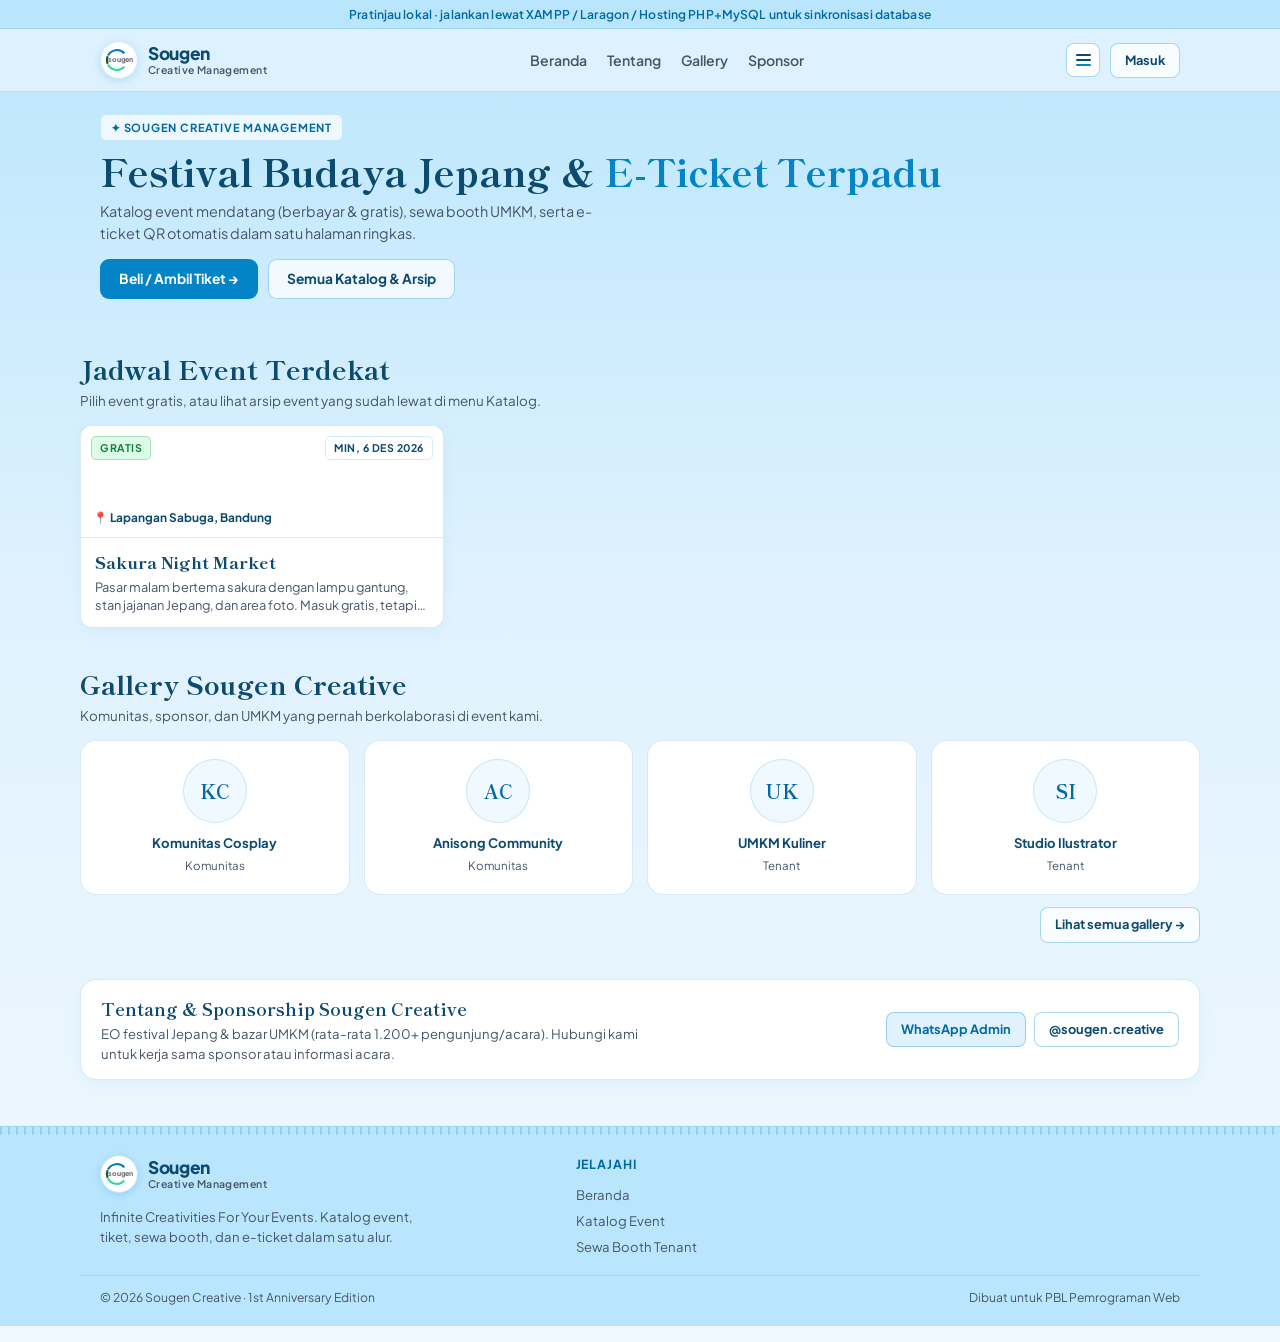
==== commit efd5d7c5: "push untuk membagi file html, js dan css agar file index.html tidak terlalu panjang" ====
--- a/index.html
+++ b/index.html
@@ -23,1354 +23,8 @@
 <link rel="preconnect" href="https://fonts.googleapis.com">
 <link rel="preconnect" href="https://fonts.gstatic.com" crossorigin>
 <link href="https://fonts.googleapis.com/css2?family=Plus+Jakarta+Sans:wght@400;500;600;700;800&family=Shippori+Mincho:wght@600;700;800&display=swap" rel="stylesheet">
-<style>
-  :root {
-    --bg: #E0F2FE;
-    --bg-deep: #BAE6FD;
-    --surface: #FFFFFF;
-    --surface-2: #F0F9FF;
-    --surface-glass: rgba(255, 255, 255, 0.9);
-    --line: rgba(2, 132, 199, 0.16);
-    --line-strong: rgba(2, 132, 199, 0.32);
-    --text: #0C4A6E;
-    --muted: #475569;
-    --tosca: #0284C7;
-    --tosca-dark: #0369A1;
-    --gold: #0284C7;
-    --gold-amber: #0EA5E9;
-    --crimson: #E11D48;
-    --sakura: #0284C7;
-    --radius-lg: 16px;
-    --radius-md: 12px;
-    --radius-sm: 8px;
-    --font-sans: 'Plus Jakarta Sans', -apple-system, BlinkMacSystemFont, sans-serif;
-    --font-serif: 'Shippori Mincho', Georgia, serif;
-  }
 
-  * {
-    box-sizing: border-box;
-    margin: 0;
-    padding: 0;
-  }
-
-  html {
-    scroll-behavior: smooth;
-    background-color: var(--bg);
-    color: var(--text);
-    font-family: var(--font-sans);
-  }
-
-  body {
-    min-height: 100vh;
-    background-color: var(--bg);
-    background-image: linear-gradient(180deg, #BAE6FD 0%, #E0F2FE 45%, #F0F9FF 100%);
-    line-height: 1.5;
-    padding-bottom: 16px;
-    overflow-x: hidden;
-  }
-
-  body.admin-mode {
-    background-color: #E0F2FE;
-    background-image: none;
-  }
-
-  a {
-    color: inherit;
-    text-decoration: none;
-  }
-
-  button, input, select, textarea {
-    font: inherit;
-    color: inherit;
-  }
-
-  .skip-link {
-    position: absolute;
-    left: -9999px;
-    top: 8px;
-    background: var(--gold);
-    color: #FFFFFF;
-    padding: 8px 16px;
-    border-radius: var(--radius-sm);
-    font-weight: 700;
-    z-index: 999;
-  }
-  .skip-link:focus {
-    left: 12px;
-  }
-
-  .wrap {
-    width: 100%;
-    max-width: 1120px;
-    margin: 0 auto;
-    padding: 0 20px;
-  }
-
-  .preview-strip {
-    background: #BAE6FD;
-    border-bottom: 1px solid var(--line);
-    color: #0369A1;
-    text-align: center;
-    font-size: 0.76rem;
-    font-weight: 600;
-    padding: 5px 16px;
-    letter-spacing: 0.01em;
-  }
-
-  .site-head {
-    position: sticky;
-    top: 0;
-    z-index: 50;
-    background: rgba(224, 242, 254, 0.92);
-    backdrop-filter: blur(14px);
-    -webkit-backdrop-filter: blur(14px);
-    border-bottom: 1px solid var(--line);
-  }
-
-  body.admin-mode .site-head {
-    background: rgba(224, 242, 254, 0.96);
-    border-bottom-color: var(--line);
-  }
-
-  .head-inner {
-    display: flex;
-    align-items: center;
-    justify-content: space-between;
-    height: 62px;
-    gap: 16px;
-  }
-
-  .brand {
-    display: inline-flex;
-    align-items: center;
-    gap: 10px;
-    font-weight: 800;
-    cursor: pointer;
-  }
-
-  .brand-logo-svg {
-    width: 38px;
-    height: 38px;
-    border-radius: 50%;
-    flex-shrink: 0;
-    box-shadow: 0 2px 8px rgba(2, 132, 199, 0.2);
-    transition: transform 0.2s ease;
-  }
-
-  .brand:hover .brand-logo-svg {
-    transform: scale(1.04);
-  }
-
-  .brand-type {
-    font-size: 1.08rem;
-    letter-spacing: -0.02em;
-    color: var(--text);
-    display: flex;
-    flex-direction: column;
-    line-height: 1.15;
-  }
-
-  .brand-sub {
-    font-size: 0.66rem;
-    font-weight: 600;
-    color: var(--muted);
-    letter-spacing: 0.04em;
-  }
-
-  .head-nav {
-    display: flex;
-    align-items: center;
-    gap: 20px;
-  }
-
-  .head-nav a,
-  .head-nav button.nav-btn {
-    font-size: 0.88rem;
-    font-weight: 600;
-    color: var(--muted);
-    background: none;
-    border: none;
-    cursor: pointer;
-    transition: color 0.2s ease;
-    position: relative;
-    padding: 4px 0;
-  }
-
-  .head-nav a:hover,
-  .head-nav a.active,
-  .head-nav button.nav-btn:hover,
-  .head-nav button.nav-btn.active {
-    color: var(--text);
-  }
-
-  .head-nav a.active::after,
-  .head-nav button.nav-btn.active::after {
-    content: "";
-    position: absolute;
-    left: 0;
-    right: 0;
-    bottom: 0;
-    height: 2px;
-    border-radius: 99px;
-    background: var(--gold);
-  }
-
-  .btn {
-    display: inline-flex;
-    align-items: center;
-    justify-content: center;
-    gap: 8px;
-    font-weight: 700;
-    border-radius: 9px;
-    padding: 9px 18px;
-    font-size: 0.86rem;
-    border: 1px solid transparent;
-    cursor: pointer;
-    transition: transform 0.15s ease, filter 0.2s ease, background 0.2s ease;
-    white-space: nowrap;
-  }
-
-  .btn:hover {
-    filter: brightness(1.05);
-    transform: translateY(-1px);
-  }
-
-  .btn-sm {
-    padding: 7px 14px;
-    font-size: 0.8rem;
-    border-radius: 8px;
-  }
-
-  .btn-gold {
-    background: #0284C7;
-    color: #FFFFFF;
-    font-weight: 700;
-  }
-
-  .btn-tosca {
-    background: #E0F2FE;
-    border-color: var(--line-strong);
-    color: #0369A1;
-    font-weight: 700;
-  }
-
-  .btn-ghost {
-    background: rgba(255, 255, 255, 0.75);
-    border-color: var(--line-strong);
-    color: var(--text);
-  }
-
-  .btn-crimson {
-    background: rgba(225, 29, 72, 0.12);
-    border-color: rgba(225, 29, 72, 0.35);
-    color: #BE123C;
-  }
-
-  .hero {
-    padding: 22px 0 16px;
-    position: relative;
-  }
-
-  .hero-grid {
-    display: grid;
-    grid-template-columns: 1.2fr 0.8fr;
-    gap: 24px;
-    align-items: center;
-  }
-
-  .eyebrow {
-    display: inline-flex;
-    align-items: center;
-    gap: 6px;
-    font-size: 0.7rem;
-    font-weight: 700;
-    text-transform: uppercase;
-    letter-spacing: 0.07em;
-    color: #0369A1;
-    background: rgba(255, 255, 255, 0.7);
-    border: 1px solid var(--line);
-    padding: 4px 10px;
-    border-radius: 6px;
-    margin-bottom: 8px;
-  }
-
-  .hero h1 {
-    font-family: var(--font-serif);
-    font-size: clamp(1.65rem, 3.2vw, 2.35rem);
-    line-height: 1.18;
-    font-weight: 800;
-    color: var(--text);
-    margin-bottom: 8px;
-  }
-
-  .hero h1 .accent {
-    color: #0284C7;
-  }
-
-  .hero-lead {
-    font-size: 0.9rem;
-    color: var(--muted);
-    max-width: 520px;
-    margin-bottom: 14px;
-  }
-
-  .hero-actions {
-    display: flex;
-    flex-wrap: wrap;
-    gap: 10px;
-    margin-bottom: 16px;
-  }
-
-  .hero-stats {
-    display: grid;
-    grid-template-columns: repeat(3, 1fr);
-    gap: 10px;
-    border-top: 1px solid var(--line);
-    padding-top: 12px;
-  }
-
-  .stat-box strong {
-    display: block;
-    font-family: var(--font-serif);
-    font-size: 1.15rem;
-    color: var(--text);
-  }
-
-  .stat-box span {
-    font-size: 0.74rem;
-    color: var(--muted);
-  }
-
-  .hero-card {
-    background: var(--surface);
-    border: 1px solid var(--line);
-    border-radius: var(--radius-lg);
-    padding: 14px;
-    box-shadow: 0 8px 24px rgba(2, 132, 199, 0.1);
-    position: relative;
-    overflow: hidden;
-  }
-
-  .poster-art {
-    width: 100%;
-    height: 150px;
-    border-radius: var(--radius-md);
-    overflow: hidden;
-    position: relative;
-    margin-bottom: 10px;
-    border: 1px solid var(--line);
-  }
-
-  .section {
-    padding: 18px 0;
-  }
-
-  .section-head {
-    display: flex;
-    flex-wrap: wrap;
-    align-items: flex-end;
-    justify-content: space-between;
-    gap: 12px;
-    margin-bottom: 14px;
-  }
-
-  .section-title {
-    font-family: var(--font-serif);
-    font-size: clamp(1.3rem, 2.2vw, 1.65rem);
-    font-weight: 800;
-    color: var(--text);
-  }
-
-  .section-sub {
-    color: var(--muted);
-    font-size: 0.84rem;
-    margin-top: 2px;
-  }
-
-  .filter-bar {
-    display: flex;
-    flex-wrap: wrap;
-    gap: 4px;
-    background: rgba(255, 255, 255, 0.75);
-    padding: 4px;
-    border-radius: 9px;
-    border: 1px solid var(--line);
-  }
-
-  .filter-chip {
-    background: transparent;
-    border: none;
-    color: var(--muted);
-    font-size: 0.76rem;
-    font-weight: 600;
-    padding: 5px 11px;
-    border-radius: 6px;
-    cursor: pointer;
-    transition: all 0.2s ease;
-  }
-
-  .filter-chip.active {
-    background: #0284C7;
-    color: #FFFFFF;
-    font-weight: 700;
-  }
-
-  .cards-grid {
-    display: grid;
-    grid-template-columns: repeat(auto-fill, minmax(290px, 1fr));
-    gap: 14px;
-  }
-
-  .event-card {
-    background: var(--surface);
-    border: 1px solid var(--line);
-    border-radius: var(--radius-md);
-    overflow: hidden;
-    display: flex;
-    flex-direction: column;
-    justify-content: space-between;
-    box-shadow: 0 4px 14px rgba(2, 132, 199, 0.06);
-    transition: transform 0.2s ease, border-color 0.2s ease;
-  }
-
-  .event-card:hover {
-    transform: translateY(-2px);
-    border-color: var(--line-strong);
-  }
-
-  .event-thumb {
-    height: 112px;
-    position: relative;
-    overflow: hidden;
-    border-bottom: 1px solid var(--line);
-  }
-
-  .badge-row {
-    position: absolute;
-    top: 10px;
-    left: 10px;
-    right: 10px;
-    display: flex;
-    justify-content: space-between;
-    gap: 6px;
-    z-index: 2;
-  }
-
-  .badge {
-    font-size: 0.66rem;
-    font-weight: 700;
-    text-transform: uppercase;
-    letter-spacing: 0.05em;
-    padding: 3px 8px;
-    border-radius: 5px;
-  }
-
-  .badge-paid {
-    background: #E0F2FE;
-    color: #0369A1;
-    border: 1px solid rgba(2, 132, 199, 0.3);
-  }
-
-  .badge-free {
-    background: #DCFCE7;
-    color: #15803D;
-    border: 1px solid rgba(21, 128, 61, 0.25);
-  }
-
-  .badge-past {
-    background: #F1F5F9;
-    color: #475569;
-    border: 1px solid #CBD5E1;
-  }
-
-  .badge-date {
-    background: rgba(255, 255, 255, 0.88);
-    color: #0C4A6E;
-    border: 1px solid var(--line);
-  }
-
-  .event-body {
-    padding: 12px 14px;
-    flex: 1;
-    display: flex;
-    flex-direction: column;
-    justify-content: space-between;
-    gap: 10px;
-  }
-
-  .event-title {
-    font-family: var(--font-serif);
-    font-size: 1.05rem;
-    font-weight: 800;
-    color: var(--text);
-    margin-bottom: 4px;
-  }
-
-  .event-desc {
-    font-size: 0.8rem;
-    color: var(--muted);
-    line-height: 1.4;
-    display: -webkit-box;
-    -webkit-line-clamp: 2;
-    -webkit-box-orient: vertical;
-    overflow: hidden;
-  }
-
-  .event-meta {
-    display: flex;
-    align-items: center;
-    justify-content: space-between;
-    font-size: 0.76rem;
-    color: var(--text);
-    font-weight: 600;
-    padding-top: 8px;
-    border-top: 1px solid var(--line);
-  }
-
-  .checkout-grid {
-    display: grid;
-    grid-template-columns: 1.1fr 0.9fr;
-    gap: 20px;
-    align-items: start;
-  }
-
-  .panel {
-    background: var(--surface);
-    border: 1px solid var(--line);
-    border-radius: var(--radius-lg);
-    padding: 18px 20px;
-    box-shadow: 0 4px 16px rgba(2, 132, 199, 0.06);
-  }
-
-  .form-group {
-    margin-bottom: 12px;
-  }
-
-  .form-label {
-    display: block;
-    font-size: 0.74rem;
-    font-weight: 700;
-    color: var(--muted);
-    text-transform: uppercase;
-    letter-spacing: 0.05em;
-    margin-bottom: 4px;
-  }
-
-  .form-input {
-    width: 100%;
-    padding: 9px 12px;
-    border-radius: var(--radius-sm);
-    background: #F8FAFC;
-    border: 1px solid var(--line-strong);
-    color: var(--text);
-    font-size: 0.86rem;
-    outline: none;
-  }
-
-  .form-input:focus {
-    border-color: var(--gold);
-    background: #FFFFFF;
-  }
-
-  .pay-methods {
-    display: grid;
-    grid-template-columns: repeat(3, 1fr);
-    gap: 8px;
-    margin-bottom: 12px;
-  }
-
-  .pay-option {
-    padding: 9px 8px;
-    border-radius: var(--radius-sm);
-    border: 1px solid var(--line);
-    background: #F8FAFC;
-    text-align: center;
-    font-weight: 700;
-    font-size: 0.8rem;
-    cursor: pointer;
-    transition: all 0.15s ease;
-  }
-
-  .pay-option.active {
-    border-color: var(--gold);
-    background: #E0F2FE;
-    color: #0369A1;
-  }
-
-  .ticket-card {
-    background: var(--surface);
-    border: 1px solid var(--line-strong);
-    border-radius: var(--radius-lg);
-    display: grid;
-    grid-template-columns: 1fr 210px;
-    overflow: hidden;
-    margin-bottom: 14px;
-    box-shadow: 0 8px 24px rgba(2, 132, 199, 0.1);
-  }
-
-  .ticket-main {
-    padding: 18px 20px;
-  }
-
-  .ticket-stub {
-    background: #F0F9FF;
-    border-left: 1px dashed var(--line-strong);
-    padding: 18px;
-    display: flex;
-    flex-direction: column;
-    align-items: center;
-    justify-content: center;
-    text-align: center;
-  }
-
-  .site-foot {
-    margin-top: 28px;
-    background: #BAE6FD;
-    border-top: 1px solid var(--line);
-    padding-bottom: 20px;
-  }
-
-  .barcode {
-    height: 8px;
-    width: 100%;
-    background: repeating-linear-gradient(
-      90deg,
-      rgba(2, 132, 199, 0.2) 0px,
-      rgba(2, 132, 199, 0.2) 2px,
-      transparent 2px,
-      transparent 8px
-    );
-    margin-bottom: 20px;
-  }
-
-  .foot-grid {
-    display: grid;
-    grid-template-columns: 1.4fr 0.8fr 1fr;
-    gap: 24px;
-    padding-bottom: 16px;
-    border-bottom: 1px solid var(--line);
-  }
-
-  .foot-brand p {
-    color: var(--muted);
-    font-size: 0.82rem;
-    margin-top: 8px;
-    max-width: 340px;
-  }
-
-  .foot-col h2 {
-    font-size: 0.78rem;
-    text-transform: uppercase;
-    letter-spacing: 0.08em;
-    color: #0369A1;
-    margin-bottom: 8px;
-  }
-
-  .foot-col a {
-    display: block;
-    color: var(--muted);
-    font-size: 0.82rem;
-    padding: 3px 0;
-  }
-
-  .foot-col a:hover {
-    color: var(--text);
-  }
-
-  .pay-chips {
-    list-style: none;
-    display: flex;
-    flex-wrap: wrap;
-    gap: 6px;
-    margin-bottom: 8px;
-  }
-
-  .pay-chips li {
-    background: rgba(255, 255, 255, 0.7);
-    border: 1px solid var(--line);
-    padding: 4px 10px;
-    border-radius: 999px;
-    font-size: 0.74rem;
-    font-weight: 700;
-  }
-
-  .foot-note {
-    font-size: 0.74rem;
-    color: var(--muted);
-  }
-
-  .foot-bar {
-    display: flex;
-    justify-content: space-between;
-    flex-wrap: wrap;
-    gap: 10px;
-    padding-top: 12px;
-    font-size: 0.76rem;
-    color: var(--muted);
-  }
-
-  .toast {
-    position: fixed;
-    top: 72px;
-    right: 20px;
-    z-index: 80;
-    background: #FFFFFF;
-    border: 1.5px solid #0284C7;
-    color: var(--text);
-    padding: 10px 16px;
-    border-radius: var(--radius-md);
-    font-size: 0.82rem;
-    font-weight: 700;
-    box-shadow: 0 10px 28px rgba(2, 132, 199, 0.2);
-    opacity: 0;
-    transform: translateY(-10px);
-    pointer-events: none;
-    transition: all 0.25s ease;
-  }
-
-  .toast.show {
-    opacity: 1;
-    transform: translateY(0);
-  }
-
-  .modal-backdrop {
-    position: fixed;
-    inset: 0;
-    background: rgba(12, 74, 110, 0.35);
-    backdrop-filter: blur(6px);
-    z-index: 90;
-    display: flex;
-    align-items: center;
-    justify-content: center;
-    padding: 20px;
-  }
-
-  .modal-box {
-    background: #FFFFFF;
-    border: 1.5px solid var(--line-strong);
-    border-radius: var(--radius-lg);
-    max-width: 440px;
-    width: 100%;
-    padding: 22px;
-    box-shadow: 0 20px 50px rgba(2, 132, 199, 0.22);
-  }
-
-  .kpi-grid {
-    display: grid;
-    grid-template-columns: repeat(auto-fit, minmax(190px, 1fr));
-    gap: 12px;
-    margin-bottom: 16px;
-  }
-
-  .kpi-card {
-    background: #FFFFFF;
-    border: 1px solid var(--line);
-    border-radius: 12px;
-    padding: 14px 16px;
-    position: relative;
-    overflow: hidden;
-  }
-
-  .kpi-card::before {
-    content: "";
-    position: absolute;
-    top: 0;
-    left: 0;
-    width: 4px;
-    height: 100%;
-    background: var(--tosca);
-  }
-
-  .kpi-card.gold::before {
-    background: var(--gold);
-  }
-
-  .kpi-card.crimson::before {
-    background: var(--crimson);
-  }
-
-  .kpi-val {
-    font-family: var(--font-serif);
-    font-size: 1.4rem;
-    font-weight: 800;
-    color: var(--text);
-    margin: 2px 0;
-  }
-
-  .table-wrap {
-    width: 100%;
-    overflow-x: auto;
-    border: 1px solid var(--line);
-    border-radius: 12px;
-    background: #FFFFFF;
-  }
-
-  .data-table {
-    width: 100%;
-    border-collapse: collapse;
-    font-size: 0.82rem;
-    text-align: left;
-  }
-
-  .data-table th {
-    background: #F0F9FF;
-    color: #0369A1;
-    font-size: 0.72rem;
-    text-transform: uppercase;
-    letter-spacing: 0.05em;
-    padding: 11px 14px;
-    border-bottom: 1px solid var(--line);
-    white-space: nowrap;
-  }
-
-  .data-table td {
-    padding: 10px 14px;
-    border-bottom: 1px solid var(--line);
-    vertical-align: middle;
-  }
-
-  .data-table tr:hover td {
-    background: #F8FAFC;
-  }
-
-  .us-pill {
-    display: inline-flex;
-    align-items: center;
-    gap: 6px;
-    font-family: monospace;
-    font-size: 0.7rem;
-    font-weight: 700;
-    padding: 3px 8px;
-    border-radius: 6px;
-    background: #E0F2FE;
-    color: #0369A1;
-    border: 1px solid var(--line);
-  }
-
-  .scan-box {
-    border: 1.5px dashed var(--line-strong);
-    background: #F0F9FF;
-    border-radius: 12px;
-    padding: 18px;
-    text-align: center;
-    position: relative;
-  }
-
-  .admin-card {
-    background: #FFFFFF;
-    border: 1px solid var(--line);
-    border-radius: 14px;
-    padding: 18px;
-  }
-
-  .role-chip {
-    display: inline-flex;
-    align-items: center;
-    gap: 6px;
-    font-size: 0.75rem;
-    font-weight: 700;
-    padding: 6px 12px;
-    border-radius: 999px;
-    cursor: pointer;
-    border: 1px solid var(--line-strong);
-    background: #FFFFFF;
-    color: var(--text);
-  }
-
-  /* Icon Garis Bawah untuk Select Menu di Header */
-  .super-select-wrap {
-    position: relative;
-    display: inline-block;
-  }
-
-  .super-select-icon-btn {
-    display: inline-flex;
-    flex-direction: column;
-    align-items: center;
-    justify-content: center;
-    gap: 3px;
-    width: 34px;
-    height: 34px;
-    border-radius: 8px;
-    background: #FFFFFF;
-    border: 1px solid var(--line-strong);
-    color: var(--text);
-    cursor: pointer;
-    transition: all 0.16s ease;
-    padding: 6px;
-  }
-
-  .super-select-icon-btn:hover,
-  .super-select-icon-btn.open {
-    border-color: var(--gold);
-    background: #E0F2FE;
-    color: var(--gold);
-  }
-
-  .icon-bars {
-    display: flex;
-    flex-direction: column;
-    gap: 3px;
-    width: 15px;
-  }
-
-  .icon-bars span {
-    display: block;
-    height: 1.8px;
-    width: 100%;
-    background: currentColor;
-    border-radius: 99px;
-  }
-
-  .icon-bars span.underline-bar {
-    height: 2px;
-    background: var(--gold);
-    width: 100%;
-  }
-
-  .super-select-panel {
-    position: fixed;
-    top: 62px;
-    right: max(20px, calc((100vw - 1120px) / 2 + 20px));
-    transform: translateY(-6px) scale(0.98);
-    width: 184px;
-    background: #FFFFFF;
-    border: 1px solid var(--line-strong);
-    border-radius: 10px;
-    padding: 5px;
-    z-index: 85;
-    box-shadow: 0 12px 28px rgba(2, 132, 199, 0.18);
-    opacity: 0;
-    pointer-events: none;
-    transition: all 0.16s ease;
-  }
-
-  .super-select-panel.show {
-    opacity: 1;
-    pointer-events: auto;
-    transform: translateY(0) scale(1);
-  }
-
-  .super-select-grid {
-    display: flex;
-    flex-direction: column;
-    gap: 2px;
-  }
-
-  .super-item {
-    display: flex;
-    align-items: center;
-    gap: 10px;
-    padding: 8px 10px;
-    border-radius: 7px;
-    background: transparent;
-    border: none;
-    text-align: left;
-    cursor: pointer;
-    transition: background 0.14s ease, color 0.14s ease;
-    width: 100%;
-    font-size: 0.83rem;
-    font-weight: 600;
-    color: var(--text);
-  }
-
-  .super-item:hover {
-    background: #E0F2FE;
-    color: #0284C7;
-  }
-
-  .super-item-idx {
-    font-size: 0.7rem;
-    font-weight: 700;
-    color: var(--muted);
-    font-family: monospace;
-    min-width: 18px;
-  }
-
-  /* Video-style Event Detail & Sewa Booth Callout */
-  .video-detail-grid {
-    display: grid;
-    grid-template-columns: 0.88fr 1.12fr;
-    gap: 28px;
-    align-items: start;
-  }
-
-  .video-poster-card {
-    border-radius: 14px;
-    padding: 24px 22px;
-    min-height: 390px;
-    display: flex;
-    flex-direction: column;
-    justify-content: space-between;
-    position: relative;
-    overflow: hidden;
-    box-shadow: 0 12px 30px rgba(2, 132, 199, 0.16);
-    color: #0C4A6E;
-    border: 1px solid var(--line-strong);
-  }
-
-  .video-poster-top {
-    display: flex;
-    justify-content: space-between;
-    align-items: flex-start;
-  }
-
-  .video-poster-date {
-    display: flex;
-    align-items: baseline;
-    gap: 10px;
-    margin: 10px 0 12px;
-  }
-
-  .video-poster-date .day {
-    font-family: var(--font-serif);
-    font-size: 3.6rem;
-    font-weight: 800;
-    line-height: 0.95;
-  }
-
-  .video-poster-date .month-year {
-    font-size: 0.78rem;
-    font-weight: 800;
-    letter-spacing: 0.1em;
-    text-transform: uppercase;
-    line-height: 1.3;
-  }
-
-  .video-poster-kanji {
-    writing-mode: vertical-rl;
-    font-family: var(--font-serif);
-    font-size: 1.25rem;
-    letter-spacing: 0.22em;
-    opacity: 0.6;
-    font-weight: 700;
-  }
-
-  .video-poster-bottom {
-    display: flex;
-    justify-content: space-between;
-    align-items: flex-end;
-    margin-top: auto;
-    padding-top: 24px;
-  }
-
-  .video-poster-title {
-    font-family: var(--font-serif);
-    font-size: clamp(1.75rem, 2.8vw, 2.3rem);
-    font-weight: 800;
-    line-height: 1.04;
-    letter-spacing: -0.02em;
-    text-transform: uppercase;
-  }
-
-  .video-poster-num {
-    font-family: var(--font-serif);
-    font-size: 3.4rem;
-    font-weight: 800;
-    line-height: 0.85;
-    opacity: 0.22;
-  }
-
-  .video-meta-grid {
-    display: grid;
-    grid-template-columns: 1fr 1fr;
-    gap: 12px 20px;
-    margin: 16px 0 18px;
-  }
-
-  .video-meta-item {
-    border-top: 1px solid var(--line);
-    padding-top: 8px;
-  }
-
-  .video-meta-item span {
-    display: block;
-    font-size: 0.68rem;
-    font-weight: 700;
-    letter-spacing: 0.08em;
-    text-transform: uppercase;
-    color: var(--muted);
-    margin-bottom: 2px;
-  }
-
-  .video-meta-item strong {
-    font-size: 0.92rem;
-    color: var(--text);
-    font-weight: 700;
-  }
-
-  .ticket-tier-box {
-    border: 2px solid var(--gold);
-    background: #E0F2FE;
-    border-radius: 12px;
-    padding: 14px 16px;
-    display: flex;
-    justify-content: space-between;
-    align-items: center;
-    gap: 14px;
-    margin-bottom: 12px;
-    cursor: pointer;
-    transition: all 0.18s ease;
-    box-shadow: 0 4px 12px rgba(2, 132, 199, 0.1);
-  }
-
-  .ticket-tier-box.unselected {
-    border: 1.5px solid var(--line-strong);
-    background: #FFFFFF;
-    box-shadow: none;
-  }
-
-  .ticket-tier-box.unselected:hover {
-    background: #F0F9FF;
-    border-color: var(--gold);
-  }
-
-  .tier-radio {
-    width: 18px;
-    height: 18px;
-    border-radius: 50%;
-    border: 5px solid var(--gold);
-    background: #FFFFFF;
-    flex-shrink: 0;
-  }
-
-  .ticket-tier-box.unselected .tier-radio {
-    border: 2px solid var(--muted);
-  }
-
-  .qty-action-row {
-    display: flex;
-    align-items: center;
-    gap: 12px;
-    margin-bottom: 8px;
-    flex-wrap: wrap;
-  }
-
-  .qty-stepper {
-    display: inline-flex;
-    align-items: center;
-    background: #FFFFFF;
-    border: 1px solid var(--line-strong);
-    border-radius: 9px;
-    height: 42px;
-    padding: 0 4px;
-  }
-
-  .qty-stepper button {
-    width: 34px;
-    height: 32px;
-    border: none;
-    background: transparent;
-    color: var(--text);
-    font-size: 1.1rem;
-    font-weight: 700;
-    cursor: pointer;
-    border-radius: 6px;
-  }
-
-  .qty-stepper button:hover {
-    background: #E0F2FE;
-  }
-
-  .qty-stepper span {
-    min-width: 32px;
-    text-align: center;
-    font-weight: 800;
-    font-size: 0.92rem;
-  }
-
-  .video-accordion {
-    border-top: 1px solid var(--line);
-    margin-top: 14px;
-  }
-
-  .video-acc-item {
-    border-bottom: 1px solid var(--line);
-  }
-
-  .video-acc-trigger {
-    width: 100%;
-    padding: 12px 4px;
-    background: none;
-    border: none;
-    display: flex;
-    justify-content: space-between;
-    align-items: center;
-    font-weight: 700;
-    font-size: 0.9rem;
-    color: var(--text);
-    cursor: pointer;
-    text-align: left;
-  }
-
-  .video-acc-trigger span.plus {
-    color: var(--gold);
-    font-size: 1.1rem;
-    font-weight: 700;
-  }
-
-  .video-acc-body {
-    padding: 0 4px 12px;
-    font-size: 0.82rem;
-    color: var(--muted);
-    line-height: 1.5;
-  }
-
-  /* Kotak Sewa Booth Persis Seperti di Video */
-  .video-booth-callout {
-    margin-top: 18px;
-    background: #FFFFFF;
-    border: 1.5px solid var(--line-strong);
-    border-radius: 14px;
-    padding: 18px 22px;
-    display: flex;
-    align-items: center;
-    justify-content: space-between;
-    gap: 18px;
-    box-shadow: 0 4px 14px rgba(2, 132, 199, 0.07);
-    transition: border-color 0.2s ease, transform 0.2s ease;
-  }
-
-  .video-booth-callout:hover {
-    border-color: var(--gold);
-    transform: translateY(-1px);
-  }
-
-  .video-booth-callout h3 {
-    font-size: 1.02rem;
-    font-weight: 800;
-    color: var(--text);
-    margin-bottom: 3px;
-  }
-
-  .video-booth-callout p {
-    font-size: 0.85rem;
-    color: var(--muted);
-    line-height: 1.4;
-  }
-
-  .video-booth-btn {
-    padding: 9px 18px;
-    border-radius: 9px;
-    background: #E0F2FE;
-    border: 1.5px solid var(--line-strong);
-    color: #0369A1;
-    font-weight: 800;
-    font-size: 0.85rem;
-    white-space: nowrap;
-    cursor: pointer;
-    transition: all 0.18s ease;
-    display: inline-flex;
-    align-items: center;
-    justify-content: center;
-  }
-
-  .video-booth-btn:hover {
-    border-color: var(--gold);
-    background: var(--gold);
-    color: #FFFFFF;
-  }
-
-  .auth-tabs {
-    display: grid;
-    grid-template-columns: 1fr 1fr;
-    gap: 6px;
-    background: #F0F9FF;
-    padding: 4px;
-    border-radius: 10px;
-    border: 1px solid var(--line);
-    margin-bottom: 14px;
-  }
-
-  .auth-tab-btn {
-    padding: 8px 10px;
-    border-radius: 7px;
-    border: none;
-    background: transparent;
-    color: var(--muted);
-    font-weight: 700;
-    font-size: 0.8rem;
-    cursor: pointer;
-    transition: all 0.15s ease;
-  }
-
-  .auth-tab-btn.active {
-    background: #0284C7;
-    color: #FFFFFF;
-  }
-
-  @media (max-width: 860px) {
-    .hero-grid,
-    .checkout-grid,
-    .video-detail-grid,
-    .foot-grid,
-    .ticket-card {
-      grid-template-columns: 1fr;
-    }
-    .ticket-stub {
-      border-left: none;
-      border-top: 2px dashed var(--line);
-    }
-    .head-nav {
-      display: none;
-    }
-    .video-booth-callout {
-      flex-direction: column;
-      align-items: flex-start;
-    }
-    .video-booth-btn {
-      width: 100%;
-    }
-  }
-
-  /* ===== Gallery & Mitra (prototype) ===== */
-  .gl-hero{display:flex;flex-wrap:wrap;gap:24px;justify-content:space-between;align-items:center;padding:26px}
-  .gl-chip{display:inline-block;font-size:.7rem;font-weight:800;letter-spacing:.08em;text-transform:uppercase;color:var(--tosca-dark);background:var(--surface-2);border:1px solid var(--line);padding:4px 10px;border-radius:8px;margin-bottom:10px}
-  .gl-hero h1{font-family:var(--font-serif);font-size:2rem;line-height:1.2;margin-bottom:8px}
-  .gl-hero p{color:var(--muted);max-width:560px;font-size:.92rem}
-  .gl-stats{display:flex;gap:28px;margin-top:14px}
-  .gl-stats b{font-family:var(--font-serif);font-size:1.5rem;display:block;color:var(--tosca-dark)}
-  .gl-stats span{font-size:.78rem;color:var(--muted)}
-  .gl-filters{display:flex;flex-wrap:wrap;gap:8px;margin:24px 0 16px}
-  .gl-filter{border:1px solid var(--line-strong);background:var(--surface);color:var(--text);font:600 .82rem var(--font-sans);padding:8px 14px;border-radius:999px;cursor:pointer}
-  .gl-filter.active{background:var(--tosca);border-color:var(--tosca);color:#fff}
-  .gl-title{font-family:var(--font-serif);font-size:1.35rem;margin:26px 0 12px}
-  .gl-grid{display:grid;grid-template-columns:repeat(3,1fr);gap:16px}
-  .gl-tile{background:var(--surface);border:1px solid var(--line);border-radius:var(--radius-lg);overflow:hidden;box-shadow:0 6px 18px rgba(2,132,199,.08);transition:transform .2s}
-  .gl-tile:hover{transform:translateY(-3px)}
-  .gl-photo{height:150px;display:flex;align-items:center;justify-content:center;font:700 3rem var(--font-serif);color:rgba(255,255,255,.92);background:linear-gradient(135deg,#38BDF8,#0284C7)}
-  .gl-photo.v2{background:linear-gradient(135deg,#7DD3FC,#0369A1)}
-  .gl-photo.v3{background:linear-gradient(135deg,#0EA5E9,#075985)}
-  .gl-cap{padding:12px 14px}
-  .gl-cap strong{display:block;font-size:.9rem;margin-bottom:2px}
-  .gl-cap span{font-size:.76rem;color:var(--muted)}
-  .gl-partners{display:grid;grid-template-columns:repeat(4,1fr);gap:14px}
-  .gl-partner{background:var(--surface);border:1px solid var(--line);border-radius:var(--radius-lg);padding:18px 12px;text-align:center;transition:transform .2s}
-  .gl-partner:hover{transform:translateY(-3px)}
-  .gl-logo{width:64px;height:64px;border-radius:50%;margin:0 auto 10px;background:var(--surface-2);border:1px solid var(--line);display:flex;align-items:center;justify-content:center;font:700 1.2rem var(--font-serif);color:var(--tosca-dark)}
-  .gl-partner strong{font-size:.82rem;display:block}
-  .gl-partner span{font-size:.72rem;color:var(--muted)}
-  .gl-note{font-size:.76rem;color:var(--muted);margin-top:10px}
-  .gl-more{display:flex;justify-content:flex-end;margin-top:12px}
-  @media(max-width:860px){.gl-grid{grid-template-columns:repeat(2,1fr)}.gl-partners{grid-template-columns:repeat(2,1fr)}}
-  @media(max-width:520px){.gl-grid{grid-template-columns:1fr}.gl-hero h1{font-size:1.6rem}}
-  a.gl-filter{display:inline-block;text-decoration:none}
-  .cards-grid.cols-2{grid-template-columns:repeat(2,1fr)}
-  @media(max-width:720px){.cards-grid.cols-2{grid-template-columns:1fr}}
-  .tn-about{padding:28px;text-align:center}
-  .tn-about h1{font-family:var(--font-serif);font-size:2rem;text-transform:uppercase;letter-spacing:.06em;margin-bottom:14px}
-  .tn-about p{max-width:760px;margin:0 auto 12px;color:var(--muted);line-height:1.7;text-align:left}
-  .tn-stats{justify-content:center;margin-top:18px}
-  .tn-stats div{text-align:center}
-  .tn-vision{display:grid;grid-template-columns:1.2fr .8fr;gap:24px;align-items:center;margin-top:26px}
-  .tn-img{height:170px;border-radius:var(--radius-lg);background:linear-gradient(135deg,#7DD3FC,#0284C7);display:flex;align-items:center;justify-content:center;font:700 3.4rem var(--font-serif);color:rgba(255,255,255,.92)}
-  .tn-card{background:var(--surface);border:1px solid var(--line);border-radius:var(--radius-lg);padding:18px}
-  .tn-card strong{display:block;font-family:var(--font-serif);font-size:1.05rem;margin-bottom:6px}
-  .tn-card p{font-size:.86rem;color:var(--muted);line-height:1.6}
-  @media(max-width:720px){.tn-vision{grid-template-columns:1fr}}
-  .hero-logo{width:150px;height:150px;border-radius:50%;background:#fff;border:3px solid var(--tosca);display:flex;align-items:center;justify-content:center;justify-self:center;font:700 1.5rem var(--font-serif);color:var(--tosca-dark);box-shadow:0 10px 26px rgba(2,132,199,.18)}
-  .hero-grid{grid-template-columns:1fr}
-</style>
+<link rel="stylesheet" href="css/styles.css">
 </head>
 <body>
 
@@ -1473,1870 +127,13 @@
 <div class="toast" id="toast" role="status" aria-live="polite"></div>
 <div id="modal-root"></div>
 
+<script src="js/data.js"></script>
+<script src="js/app.js"></script>
+<script src="js/templates.js"></script>
 <script>
   // =========================================================================
-  // KONFIGURASI BACKEND PHP + MYSQL REST API (Otomatis fallback jika file://)
+  // EVENT LISTENERS
   // =========================================================================
-  const API_BASE = './api/index.php?route=';
-  const LOCAL_DB_KEY = 'sougen_mysql_fallback_v1';
-  const TOKEN_KEY = 'sougen_auth_token_v1';
-
-  const DEFAULT_EVENTS = [
-    {
-      id: 1,
-      slug: 'sakura-night-market',
-      title: 'Sakura Night Market',
-      status: 'upcoming',
-      isPaid: false,
-      price: 0,
-      priceLabel: 'Gratis',
-      badgeText: 'GRATIS',
-      date: 'Min, 6 Des 2026',
-      dayNum: '06',
-      monthYear: 'DES\n2026',
-      shortDate: '06. 12. 2026',
-      time: '15.00–22.00 WIB',
-      location: 'Lapangan Sabuga, Bandung',
-      city: 'Bandung',
-      posterNum: '02',
-      kanji: 'さくら',
-      posterTitle: 'SAKURA\nNIGHT',
-      posterBg: '#BAE6FD',
-      quota: 'PENDAFTARAN DIBUKA',
-      themeGrad: 'linear-gradient(135deg, #BAE6FD 0%, #7DD3FC 100%)',
-      desc: 'Pasar malam bertema sakura dengan lampu gantung, stan jajanan Jepang, dan area foto. Masuk gratis, tetapi pengunjung tetap mengambil e-ticket agar antrean check-in lebih cepat.'
-    },
-    {
-      id: 2,
-      slug: 'matsuri-sougen-vol-4',
-      title: 'Matsuri Sougen Vol. 4 · 1st Anniversary',
-      status: 'upcoming',
-      isPaid: true,
-      price: 35000,
-      priceLabel: 'Rp 35.000',
-      badgeText: 'BERBAYAR · Rp 35.000',
-      date: 'Min, 15 Nov 2026',
-      dayNum: '15',
-      monthYear: 'NOV\n2026',
-      shortDate: '15. 11. 2026',
-      time: '10.00–21.30 WITA',
-      location: 'Phinisi Point Mall, Makassar',
-      city: 'Makassar',
-      posterNum: '01',
-      kanji: '祭り',
-      posterTitle: 'MATSURI\nSOUGEN',
-      posterBg: '#93C5FD',
-      quota: '375 / 500 Tiket Presale',
-      themeGrad: 'linear-gradient(135deg, #93C5FD 0%, #38BDF8 100%)',
-      desc: 'Festival ulang tahun pertama Sougen Creative dengan panggung musik Jepang, dekorasi lentera matsuri, dan 45+ booth tenant kuliner serta merchandise.'
-    },
-    {
-      id: 3,
-      slug: 'sougen-anisong-night-2026',
-      title: 'Sougen Year-End Anisong Party',
-      status: 'upcoming',
-      isPaid: true,
-      price: 45000,
-      priceLabel: 'Rp 45.000',
-      badgeText: 'BERBAYAR · Rp 45.000',
-      date: 'Min, 20 Des 2026',
-      dayNum: '20',
-      monthYear: 'DES\n2026',
-      shortDate: '20. 12. 2026',
-      time: '16.00–22.30 WITA',
-      location: 'UpperHills Convention Hall',
-      city: 'Makassar',
-      posterNum: '03',
-      kanji: '音楽',
-      posterTitle: 'ANISONG\nPARTY',
-      posterBg: '#A5F3FC',
-      quota: '210 / 400 Tiket Presale',
-      themeGrad: 'linear-gradient(135deg, #A5F3FC 0%, #38BDF8 100%)',
-      desc: 'Konser penutup tahun bersama band komunitas Jepang, DJ Anisong, dan bazar kuliner malam.'
-    },
-    {
-      id: 4,
-      slug: 'matsuri-sougen-vol-3',
-      title: 'Matsuri Sougen Vol. 3 · Summer Fest',
-      status: 'past',
-      isPaid: true,
-      price: 30000,
-      priceLabel: 'Rp 30.000 (Selesai)',
-      badgeText: 'SUDAH LEWAT · BERBAYAR',
-      date: '16 Agustus 2026',
-      dayNum: '16',
-      monthYear: 'AGU\n2026',
-      shortDate: '16. 08. 2026',
-      time: '10.00–21.00 WITA',
-      location: 'Trans Studio Mall (1.250 Pengunjung)',
-      city: 'Makassar',
-      posterNum: '00',
-      kanji: '夏祭',
-      posterTitle: 'SUMMER\nFEST',
-      posterBg: '#BFDBFE',
-      quota: 'Selesai Terlaksana',
-      themeGrad: 'linear-gradient(135deg, #E2E8F0 0%, #BAE6FD 100%)',
-      desc: 'Event sudah lewat (Berbayar): Festival musim panas yang dihadiri 1.250+ pengunjung dan 38 booth UMKM.'
-    },
-    {
-      id: 5,
-      slug: 'sougen-ramadhan-fest-2026',
-      title: 'Sougen Ramadhan Charity Matsuri',
-      status: 'past',
-      isPaid: false,
-      price: 0,
-      priceLabel: 'Gratis (Selesai)',
-      badgeText: 'SUDAH LEWAT · GRATIS',
-      date: '15 Maret 2026',
-      dayNum: '15',
-      monthYear: 'MAR\n2026',
-      shortDate: '15. 03. 2026',
-      time: '15.30–21.00 WITA',
-      location: 'Public Space Courtyard (640 Pengunjung)',
-      city: 'Makassar',
-      posterNum: '00',
-      kanji: '春祭',
-      posterTitle: 'CHARITY\nMATSURI',
-      posterBg: '#E0F2FE',
-      quota: 'Selesai Terlaksana',
-      themeGrad: 'linear-gradient(135deg, #E2E8F0 0%, #CBD5E1 100%)',
-      desc: 'Event sudah lewat (Tidak Berbayar / Gratis): Buka puasa bersama komunitas dan bazar amal kreatif.'
-    }
-  ];
-
-  const DEFAULT_SLOTS = [
-    { code: 'A-01', area: 'Zona Kuliner', available: true },
-    { code: 'A-02', area: 'Zona Kuliner', available: false },
-    { code: 'A-03', area: 'Zona Kuliner', available: true },
-    { code: 'A-04', area: 'Zona Kuliner', available: true },
-    { code: 'B-01', area: 'Hall Merch', available: true },
-    { code: 'B-02', area: 'Hall Merch', available: true },
-    { code: 'B-03', area: 'Hall Merch', available: false },
-    { code: 'B-04', area: 'Hall Merch', available: true },
-    { code: 'VIP-1', area: 'Depan Stage', available: true },
-    { code: 'VIP-2', area: 'Depan Stage', available: true }
-  ];
-
-  const DEFAULT_TICKETS = [
-    {
-      id: 1, code: 'SG-2026-8841', eventTitle: 'Matsuri Sougen Vol. 4 · 1st Anniversary', date: '15 November 2026',
-      location: 'Phinisi Point Mall, Makassar', holder: 'Pengunjung Sougen', contact: '081234567890',
-      category: 'Tiket Presale', type: 'Tiket Presale (x1)', boothSlot: null, amount: 35000,
-      method: 'QRIS', status: 'LUNAS · QRIS', time: '04 Nov 2026 · 19:20 WITA', checkedIn: false, checkInTime: null
-    },
-    {
-      id: 2, code: 'TNT-2026-502', eventTitle: 'Matsuri Sougen Vol. 4 · Booth Tenant', date: '15 November 2026',
-      location: 'Phinisi Point Mall, Makassar', holder: 'Takoyaki Matsuri Makassar', contact: '081355667788',
-      category: 'Sewa Tenant', type: 'Stand Kuliner F&B (Rp 350.000) [Slot A-02]', boothSlot: 'A-02', amount: 350000,
-      method: 'Transfer VA', status: 'LUNAS · Transfer VA', time: '04 Nov 2026 · 18:45 WITA', checkedIn: true, checkInTime: '18:55 WITA'
-    },
-    {
-      id: 3, code: 'SG-2026-7719', eventTitle: 'Matsuri Sougen Vol. 4 · 1st Anniversary', date: '15 November 2026',
-      location: 'Phinisi Point Mall, Makassar', holder: 'Alya Nabila', contact: '082199887766',
-      category: 'Tiket Presale', type: 'Tiket Presale (x2)', boothSlot: null, amount: 70000,
-      method: 'E-wallet', status: 'LUNAS · E-wallet', time: '04 Nov 2026 · 17:10 WITA', checkedIn: false, checkInTime: null
-    },
-    {
-      id: 4, code: 'FREE-2026-309', eventTitle: 'Sakura Night Market', date: 'Min, 6 Des 2026',
-      location: 'Lapangan Sabuga, Bandung', holder: 'Rizky Pratama', contact: '085244332211',
-      category: 'Tiket Gratis', type: 'Free Entry Pass (x1)', boothSlot: null, amount: 0,
-      method: 'Gratis (Rp 0)', status: 'FREE PASS · GRATIS', time: '04 Nov 2026 · 16:05 WITA', checkedIn: false, checkInTime: null
-    }
-  ];
-
-  const DEFAULT_GALLERY = [
-    { id: 1, cat: 'event',  title: 'Matsuri Sougen Vol. 3 · Summer Fest', meta: 'Trans Studio Mall · 16 Agustus 2026', glyph: '祭', tone: '' },
-    { id: 2, cat: 'event',  title: 'Sougen Ramadhan Charity Matsuri', meta: 'Public Space Courtyard · 15 Maret 2026', glyph: '桜', tone: 'v2' },
-    { id: 3, cat: 'event',  title: 'Panggung Band & DJ Anisong', meta: 'Dokumentasi pertunjukan musik', glyph: '音', tone: 'v3' },
-    { id: 4, cat: 'event',  title: 'Kompetisi Cosplay', meta: 'Dokumentasi lomba komunitas', glyph: '衣', tone: 'v2' },
-    { id: 5, cat: 'tenant', title: 'Stand Kuliner Jepang', meta: 'Tenant UMKM kuliner', glyph: '食', tone: 'v3' },
-    { id: 6, cat: 'tenant', title: 'Booth Merchandise & Ilustrator', meta: 'Tenant komunitas kreatif', glyph: '絵', tone: '' }
-  ];
-
-  const DEFAULT_PARTNERS = [
-    { name: 'Komunitas Cosplay', type: 'Komunitas', ini: 'KC' },
-    { name: 'Anisong Community', type: 'Komunitas', ini: 'AC' },
-    { name: 'UMKM Kuliner', type: 'Tenant', ini: 'UK' },
-    { name: 'Studio Ilustrator', type: 'Tenant', ini: 'SI' },
-    { name: 'Sponsor Utama', type: 'Sponsor', ini: 'SU' },
-    { name: 'Media Partner', type: 'Media', ini: 'MP' },
-    { name: 'Kampus Mitra', type: 'Pendidikan', ini: 'KM' },
-    { name: 'Hobby Store', type: 'Sponsor', ini: 'HS' }
-  ];
-
-  const BOOTH_PACKAGES = [
-    {
-      id: 'pkg-kuliner',
-      name: 'Stand Kuliner F&B (Ukuran Besar 3x3m)',
-      shortName: 'Stand Kuliner F&B (Rp 350.000)',
-      price: 350000,
-      size: '3m x 3m (Area Food Court Utama)',
-      remaining: 'Sisa 6 Slot',
-      badge: 'PALING LARIS · F&B',
-      features: [
-        'Tenda Sarnafil / Partisi 3x3 Meter + Meja Lebar & 2 Kursi',
-        'Instalasi Listrik hingga 4 Ampere (Aman untuk kompor listrik/chiller)',
-        '3 ID Card Akses Panitia Tenant + QR E-Ticket Gate Khusus',
-        'Promosi Brand UMKM di Instagram @sougen.creative'
-      ]
-    },
-    {
-      id: 'pkg-merch',
-      name: 'Booth Merchandise, Komunitas & Ilustrator (2x2m)',
-      shortName: 'Merchandise & Hobi (Rp 250.000)',
-      price: 250000,
-      size: '2m x 2m (Hall Dalam Mall)',
-      remaining: 'Sisa 9 Slot',
-      badge: 'FAVORIT KREATOR',
-      features: [
-        'Meja Display 2x2 Meter + Taplak Hitam & 2 Kursi Lipat',
-        'Instalasi Listrik 2 Ampere + Lampu Penerangan Booth',
-        '2 ID Card Akses Tenant + Bukti Sewa Digital Resmi',
-        'Lokasi strategis di jalur utama pengunjung cosplay & panggung'
-      ]
-    },
-    {
-      id: 'pkg-premium',
-      name: 'Booth Island / Sponsor Corner (4x3m)',
-      shortName: 'Booth Island Premium (Rp 500.000)',
-      price: 500000,
-      size: '4m x 3m (Depan Panggung Utama)',
-      remaining: 'Sisa 2 Slot',
-      badge: 'POSISI VIP DEPAN STAGE',
-      features: [
-        'Area Terbuka 2 Sisi (4x3 Meter) tepat di depan Main Stage',
-        'Listrik 6 Ampere + 4 ID Card Akses VIP Tenant',
-        'Ad-libs MC di panggung & penempatan logo pada denah acara',
-        'Prioritas loading barang H-1 sebelum acara dimulai'
-      ]
-    }
-  ];
-
-  const DEMO_ADMIN = { email: 'admin@sougen.com', password: 'admin123' };
-  const DEMO_USER = { email: 'user@gmail.com', password: 'user123' };
-
-  const state = {
-    apiConnected: false,
-    authToken: localStorage.getItem(TOKEN_KEY) || '',
-    currentRoute: window.location.hash || '#/',
-    isLoggedIn: false,
-    userEmail: '',
-    userName: '',
-    userRole: 'visitor',
-    adminSubTab: 'scanner',
-    adminSearch: '',
-    filter: 'all',
-    galleryFilter: 'semua',
-    payMethod: 'QRIS',
-    scanResult: null,
-    superSelectOpen: false,
-    authMode: 'login',
-    selectedBoothPkg: BOOTH_PACKAGES[0].shortName,
-    selectedBoothSlot: 'A-01',
-    ticketQty: 1,
-    openAcc: { terms: false, checkin: false },
-    events: JSON.parse(JSON.stringify(DEFAULT_EVENTS)),
-    boothSlots: JSON.parse(JSON.stringify(DEFAULT_SLOTS)),
-    tickets: JSON.parse(JSON.stringify(DEFAULT_TICKETS)),
-    galleryItems: JSON.parse(JSON.stringify(DEFAULT_GALLERY)),
-    partners: JSON.parse(JSON.stringify(DEFAULT_PARTNERS)),
-    registeredUsers: [
-      { name: 'Pengunjung Sougen', email: 'user@gmail.com', phone: '081234567890', password: 'user123', role: 'visitor' }
-    ]
-  };
-
-  function escapeHTML(str) {
-    return String(str === undefined || str === null ? '' : str)
-      .replace(/&/g, '&amp;').replace(/</g, '&lt;').replace(/>/g, '&gt;')
-      .replace(/"/g, '&quot;').replace(/'/g, '&#39;');
-  }
-
-  function saveLocalFallback() {
-    try {
-      localStorage.setItem(LOCAL_DB_KEY, JSON.stringify({
-        events: state.events,
-        boothSlots: state.boothSlots,
-        tickets: state.tickets,
-        galleryItems: state.galleryItems,
-        registeredUsers: state.registeredUsers
-      }));
-    } catch (e) {}
-  }
-
-  function loadLocalFallback() {
-    try {
-      const raw = localStorage.getItem(LOCAL_DB_KEY);
-      if (!raw) return;
-      const d = JSON.parse(raw);
-      if (Array.isArray(d.events)) state.events = d.events;
-      if (Array.isArray(d.boothSlots)) state.boothSlots = d.boothSlots;
-      if (Array.isArray(d.tickets)) state.tickets = d.tickets;
-      if (Array.isArray(d.galleryItems)) state.galleryItems = d.galleryItems;
-      if (Array.isArray(d.registeredUsers)) state.registeredUsers = d.registeredUsers;
-    } catch (e) {}
-  }
-
-  async function apiRequest(route, method = 'GET', body = null) {
-    const headers = { 'Content-Type': 'application/json' };
-    if (state.authToken) headers['Authorization'] = 'Bearer ' + state.authToken;
-    const opts = { method, headers };
-    if (body !== null) opts.body = JSON.stringify(body);
-    const res = await fetch(API_BASE + encodeURIComponent(route), opts);
-    const data = await res.json().catch(() => ({ ok: false, error: 'Respons API bukan JSON valid.' }));
-    if (!res.ok || data.ok === false) {
-      throw new Error(data.error || ('HTTP ' + res.status));
-    }
-    return data;
-  }
-
-  async function bootstrapFromServer() {
-    try {
-      const data = await apiRequest('bootstrap', 'GET');
-      state.apiConnected = true;
-      if (Array.isArray(data.events)) state.events = data.events;
-      if (Array.isArray(data.boothSlots)) state.boothSlots = data.boothSlots;
-      if (Array.isArray(data.gallery)) state.galleryItems = data.gallery;
-      if (Array.isArray(data.partners) && data.partners.length) state.partners = data.partners;
-      if (Array.isArray(data.tickets)) state.tickets = data.tickets;
-      if (data.user) {
-        state.isLoggedIn = true;
-        state.userEmail = data.user.email;
-        state.userName = data.user.name;
-        state.userRole = data.user.role;
-      }
-      const firstAvail = state.boothSlots.find(s => s.available);
-      if (firstAvail && !state.boothSlots.find(s => s.code === state.selectedBoothSlot && s.available)) {
-        state.selectedBoothSlot = firstAvail.code;
-      }
-    } catch (err) {
-      state.apiConnected = false;
-      loadLocalFallback();
-    }
-    router();
-  }
-
-  // =========================================================================
-  // SEO DYNAMIC UPDATER (Title, Meta Description, Open Graph, Schema.org JSON-LD)
-  // =========================================================================
-  function updateSEO(route, evObj) {
-    let title = 'Sougen Creative · Event Jepang di Indonesia';
-    let desc = 'Katalog event Sougen Creative, tiket presale, sewa booth tenant UMKM, dan e-ticket QR otomatis dalam satu alur.';
-    if (route.startsWith('#/event/') && evObj) {
-      title = `${evObj.title} · Tiket & Info | Sougen Creative`;
-      desc = `${evObj.title} (${evObj.date} di ${evObj.location}). ${evObj.desc}`;
-    } else if (route.startsWith('#/tenant')) {
-      title = 'Sewa Booth Tenant UMKM · Sougen Creative Management';
-      desc = 'Daftar sewa booth kuliner, merchandise, dan VIP Island di event Sougen Creative lengkap dengan denah slot dan Payment Gateway.';
-    } else if (route.startsWith('#/gallery')) {
-      title = 'Gallery & Portofolio Event · Sougen Creative Management';
-      desc = 'Dokumentasi event Matsuri, tenant UMKM, komunitas cosplay, dan sponsor Sougen Creative Management.';
-    } else if (route.startsWith('#/tentang')) {
-      title = 'Tentang Kami · Sougen Creative Management';
-      desc = 'Profil resmi Sougen Creative Management, Event Organizer festival budaya Jepang dan bazar ekonomi kreatif UMKM.';
-    } else if (route.startsWith('#/tiket')) {
-      title = 'E-Ticket QR Saya · Sougen Creative';
-    } else if (route.startsWith('#/admin')) {
-      title = 'Dashboard Admin EO · Sougen Creative Management';
-    }
-    document.title = title;
-    const md = document.querySelector('meta[name="description"]');
-    if (md) md.setAttribute('content', desc);
-    const ogt = document.querySelector('meta[property="og:title"]');
-    if (ogt) ogt.setAttribute('content', title);
-    const ogd = document.querySelector('meta[property="og:description"]');
-    if (ogd) ogd.setAttribute('content', desc);
-
-    const ldEl = document.getElementById('seo-jsonld');
-    if (ldEl) {
-      const schema = {
-        '@context': 'https://schema.org',
-        '@graph': [
-          {
-            '@type': 'Organization',
-            'name': 'Sougen Creative Management',
-            'url': 'https://sougencreative.com/',
-            'sameAs': ['https://instagram.com/sougen.creative'],
-            'description': 'Event Organizer festival budaya Jepang, bazar UMKM, dan E-Ticketing terpadu.'
-          },
-          ...state.events.filter(e => e.status === 'upcoming').map(e => ({
-            '@type': 'Event',
-            'name': e.title,
-            'description': e.desc,
-            'location': { '@type': 'Place', 'name': e.location, 'address': e.city || 'Indonesia' },
-            'offers': {
-              '@type': 'Offer',
-              'price': e.isPaid ? e.price : 0,
-              'priceCurrency': 'IDR',
-              'availability': 'https://schema.org/InStock'
-            }
-          }))
-        ]
-      };
-      ldEl.textContent = JSON.stringify(schema);
-    }
-  }
-
-  function navigateTo(hash) {
-    state.currentRoute = hash || '#/';
-    state.superSelectOpen = false;
-    renderSuperSelectPopover();
-    try {
-      if (window.location.hash !== state.currentRoute) {
-        window.history.replaceState(null, '', state.currentRoute);
-      }
-    } catch (err) {}
-    router();
-    window.scrollTo({ top: 0, behavior: 'smooth' });
-  }
-
-  function formatRupiah(num) {
-    return 'Rp ' + Number(num || 0).toLocaleString('id-ID');
-  }
-
-  function showToast(msg) {
-    const t = document.getElementById('toast');
-    if (!t) return;
-    t.textContent = msg;
-    t.classList.add('show');
-    clearTimeout(window.__toastTimer);
-    window.__toastTimer = setTimeout(() => t.classList.remove('show'), 2800);
-  }
-
-  function renderHeaderAndDock() {
-    const navEl = document.getElementById('main-head-nav');
-    const authEl = document.getElementById('head-auth-area');
-    const footerEl = document.getElementById('public-footer');
-    const stripEl = document.getElementById('top-preview-strip');
-    const subEl = document.getElementById('brand-subtitle');
-    const brandLink = document.getElementById('brand-home-link');
-    const isAdmin = state.isLoggedIn && state.userRole === 'admin';
-
-    document.body.classList.toggle('admin-mode', isAdmin);
-    const payCol = document.getElementById('foot-pay');
-    if (payCol) payCol.style.display = state.isLoggedIn ? '' : 'none';
-
-    if (isAdmin) {
-      if (subEl) subEl.textContent = 'Creative management';
-      if (brandLink) brandLink.setAttribute('href', '#/admin');
-      if (footerEl) footerEl.style.display = 'block';
-      if (stripEl) stripEl.style.display = 'none';
-
-      if (navEl) {
-        navEl.innerHTML = `
-          <button type="button" class="nav-btn ${state.adminSubTab === 'scanner' ? 'active' : ''}" onclick="setAdminSubTab('scanner')">Scan QR Gate</button>
-          <button type="button" class="nav-btn ${state.adminSubTab === 'events' ? 'active' : ''}" onclick="setAdminSubTab('events')">Kelola Event</button>
-          <button type="button" class="nav-btn ${state.adminSubTab === 'transactions' ? 'active' : ''}" onclick="setAdminSubTab('transactions')">Rekap Tiket</button>
-          <button type="button" class="nav-btn ${state.adminSubTab === 'tenants' ? 'active' : ''}" onclick="setAdminSubTab('tenants')">Data Tenant</button>
-          <button type="button" class="nav-btn ${state.adminSubTab === 'gallery' ? 'active' : ''}" onclick="setAdminSubTab('gallery')">Gallery</button>
-        `;
-      }
-
-      if (authEl) {
-        authEl.innerHTML = `
-          <span class="badge ${state.apiConnected ? 'badge-free' : 'badge-past'}" title="Status koneksi backend PHP + MySQL">
-            ${state.apiConnected ? '● MySQL Terhubung' : '○ Mode Lokal'}
-          </span>
-          <button type="button" class="btn btn-gold btn-sm" onclick="exportAdminCSV()">Ekspor CSV</button>
-          <button type="button" class="role-chip" onclick="logoutUser()" title="Keluar dari Panel Admin">Admin - Out</button>
-        `;
-      }
-      return;
-    }
-
-    if (subEl) subEl.textContent = 'Creative Management';
-    if (brandLink) brandLink.setAttribute('href', '#/');
-    if (footerEl) footerEl.style.display = 'block';
-    if (stripEl) {
-      stripEl.style.display = 'block';
-      stripEl.textContent = state.apiConnected
-        ? 'Terhubung ke Backend PHP + MySQL · Data event, tiket, dan booth tersimpan real-time di database'
-        : 'Pratinjau lokal · jalankan lewat XAMPP / Laragon / Hosting PHP+MySQL untuk sinkronisasi database';
-    }
-
-    if (navEl) {
-      navEl.innerHTML = `
-        <a href="#/" data-nav="beranda">Beranda</a>
-        <a href="#/tentang" data-nav="tentang">Tentang</a>
-        <a href="#/gallery" data-nav="gallery">Gallery</a>
-        <a href="#/" data-scroll="sponsor">Sponsor</a>
-      `;
-    }
-
-    const firstPaid = state.events.find(e => e.status === 'upcoming' && e.isPaid) || state.events[0];
-    if (authEl) {
-      authEl.innerHTML = `
-        ${state.isLoggedIn && firstPaid ? `<a class="btn btn-gold btn-sm" href="#/event/${escapeHTML(firstPaid.slug)}">Beli tiket</a>` : ''}
-        <button type="button" class="super-select-icon-btn ${state.superSelectOpen ? 'open' : ''}" onclick="toggleSuperSelect(event)" aria-label="Buka Menu Pilihan" title="Menu Pilihan">
-          <span class="icon-bars" aria-hidden="true">
-            <span></span>
-            <span></span>
-            <span class="underline-bar"></span>
-          </span>
-        </button>
-        ${!state.isLoggedIn ? `
-          <button type="button" class="btn btn-ghost btn-sm" onclick="openAuthModal('login')">Masuk</button>
-        ` : `
-          <button type="button" class="role-chip" onclick="logoutUser()" title="Keluar dari Akun">${escapeHTML(state.userName)} · Keluar</button>
-        `}
-      `;
-    }
-
-    renderSuperSelectPopover();
-  }
-
-  window.toggleSuperSelect = function(e) {
-    if (e) e.stopPropagation();
-    state.superSelectOpen = !state.superSelectOpen;
-    renderHeaderAndDock();
-  };
-
-  window.selectSuperOption = function(route) {
-    state.superSelectOpen = false;
-    renderSuperSelectPopover();
-    navigateTo(route);
-  };
-
-  function renderSuperSelectPopover() {
-    const root = document.getElementById('super-select-root');
-    if (!root) return;
-    const firstPaid = state.events.find(e => e.status === 'upcoming' && e.isPaid) || state.events[0];
-    const superItems = [['Gallery', '#/gallery'], ['Tentang', '#/tentang']]
-      .concat(state.isLoggedIn && firstPaid ? [['Beli tiket', '#/event/' + firstPaid.slug]] : [])
-      .concat(state.isLoggedIn ? [['Sewa booth', '#/tenant']] : []);
-    root.innerHTML = `
-      <div class="super-select-panel ${state.superSelectOpen ? 'show' : ''}" onclick="event.stopPropagation()">
-        <div class="super-select-grid">
-          ${superItems.map((it, i) => `<button type="button" class="super-item" onclick="selectSuperOption('${it[1]}')"><span class="super-item-idx">${String(i + 1).padStart(2, '0')}</span><span>${it[0]}</span></button>`).join('')}
-        </div>
-      </div>
-    `;
-  }
-
-  function renderHomeCard(ev) {
-    const badgeClass = ev.isPaid ? 'badge-paid' : 'badge-free';
-    return `
-      <article class="event-card">
-        <div class="event-thumb" style="background:${ev.themeGrad};">
-          <div class="badge-row">
-            <span class="badge ${badgeClass}">${escapeHTML(ev.badgeText)}</span>
-            <span class="badge badge-date">${escapeHTML(ev.date)}</span>
-          </div>
-          <div style="position:absolute;bottom:10px;left:12px;right:12px;font-size:0.74rem;color:#0C4A6E;font-weight:700;"><span>📍 ${escapeHTML(ev.location)}</span></div>
-        </div>
-        <div class="event-body">
-          <div>
-            <h3 class="event-title">${escapeHTML(ev.title)}</h3>
-            <p class="event-desc">${escapeHTML(ev.desc)}</p>
-          </div>
-          ${ev.isPaid && state.isLoggedIn ? `<a class="btn btn-gold btn-sm" style="width:100%;margin-top:10px;" href="#/event/${escapeHTML(ev.slug)}">Beli Tiket Sekarang</a>` : ''}
-        </div>
-      </article>
-    `;
-  }
-
-  function renderHome() {
-    const upcoming = state.events.filter(e => e.status === 'upcoming' && (state.isLoggedIn ? e.isPaid : !e.isPaid));
-    const firstPaid = state.events.find(e => e.status === 'upcoming' && e.isPaid) || state.events[0];
-
-    return `
-      <section class="hero">
-        <div class="wrap hero-grid">
-          <div>
-            <span class="eyebrow">✦ Sougen Creative Management</span>
-            <h1>Festival Budaya Jepang &amp; <span class="accent">E-Ticket Terpadu</span></h1>
-            <p class="hero-lead">
-              Katalog event mendatang (berbayar &amp; gratis), sewa booth UMKM, serta e-ticket QR otomatis dalam satu halaman ringkas.
-            </p>
-            <div class="hero-actions">
-              ${state.isLoggedIn && firstPaid ? `<a class="btn btn-gold" href="#/event/${escapeHTML(firstPaid.slug)}">Beli / Ambil Tiket →</a>` : '<button type="button" class="btn btn-gold" onclick="openAuthModal(\'login\')">Beli / Ambil Tiket →</button>'}
-              <a class="btn btn-ghost" href="#/" data-scroll="jadwal">Semua Katalog &amp; Arsip</a>
-            </div>
-            ${state.isLoggedIn ? `
-            <div class="hero-stats">
-              <div class="stat-box"><strong>12+ Event</strong><span>Telah Terlaksana</span></div>
-              <div class="stat-box"><strong>15.000+</strong><span>Total Pengunjung</span></div>
-              <div class="stat-box"><strong>QRIS &amp; VA</strong><span>E-Ticket Instan</span></div>
-            </div>
-            ` : ''}
-          </div>
-        </div>
-      </section>
-
-      <section class="section wrap">
-        <div class="section-head">
-          <div>
-            <h2 id="jadwal" class="section-title">${state.isLoggedIn ? 'Jadwal Event Berbayar Terdekat' : 'Jadwal Event Terdekat'}</h2>
-            <p class="section-sub">${state.isLoggedIn ? 'Pilih event berbayar' : 'Pilih event gratis'}, atau lihat arsip event yang sudah lewat di menu Katalog.</p>
-          </div>
-        </div>
-        <div class="cards-grid">
-          ${upcoming.length ? upcoming.map(renderHomeCard).join('') : '<p style="color:var(--muted);">Belum ada event pada kategori ini.</p>'}
-        </div>
-      </section>
-
-      ${state.isLoggedIn ? '' : homeGallerySection()}
-
-      <section id="tentang" class="section wrap">
-        <div class="panel" style="display:flex;flex-wrap:wrap;justify-content:space-between;align-items:center;gap:16px;padding:16px 20px;">
-          <div style="max-width:560px;">
-            <strong style="font-family:var(--font-serif);font-size:1.1rem;display:block;margin-bottom:2px;">Tentang &amp; Sponsorship Sougen Creative</strong>
-            <p style="color:var(--muted);font-size:0.82rem;">
-              EO festival Jepang &amp; bazar UMKM (rata-rata 1.200+ pengunjung/acara). Hubungi kami untuk kerja sama sponsor atau informasi acara.
-            </p>
-          </div>
-          <div id="sponsor" style="display:flex;flex-wrap:wrap;gap:8px;">
-            <a class="btn btn-tosca btn-sm" href="https://wa.me/6281234567890?text=Halo%20Admin%20Sougen%20Creative" target="_blank" rel="noopener">WhatsApp Admin</a>
-            <a class="btn btn-ghost btn-sm" href="https://instagram.com/sougen.creative" target="_blank" rel="noopener">@sougen.creative</a>
-          </div>
-        </div>
-      </section>
-      ${state.isLoggedIn ? homeGallerySection() : ''}
-    `;
-  }
-
-  function renderEventCheckout(slug) {
-    const ev = state.events.find(e => e.slug === slug) || state.events[0];
-    const totalNominal = (ev.price || 0) * state.ticketQty;
-
-    return `
-      <section class="section wrap" style="padding-top:28px;">
-        <div style="margin-bottom:24px;">
-          <a href="#/" style="font-size:0.9rem;color:var(--muted);font-weight:600;display:inline-flex;align-items:center;gap:8px;">
-            <span>←</span> Kembali ke Beranda
-          </a>
-        </div>
-
-        <div class="video-detail-grid">
-          <div>
-            <div class="video-poster-card" style="background:${ev.posterBg || '#BAE6FD'};">
-              <div>
-                <div class="video-poster-top">
-                  <div>
-                    <div style="font-size:0.74rem;font-weight:800;letter-spacing:0.12em;text-transform:uppercase;opacity:0.85;">SOUGEN CREATIVE</div>
-                    <div class="video-poster-date">
-                      <span class="day">${escapeHTML(ev.dayNum || '15')}</span>
-                      <span class="month-year">${escapeHTML(ev.monthYear || 'NOV\n2026').replace(/\n/g, '<br>')}</span>
-                    </div>
-                    <div style="font-size:0.76rem;font-weight:700;letter-spacing:0.08em;text-transform:uppercase;opacity:0.85;line-height:1.45;">
-                      ${escapeHTML(ev.city || 'MAKASSAR')}<br>${escapeHTML(ev.location)}
-                    </div>
-                  </div>
-                  <div class="video-poster-kanji">${escapeHTML(ev.kanji || '祭り')}</div>
-                </div>
-              </div>
-              <div class="video-poster-bottom">
-                <div class="video-poster-title">${escapeHTML(ev.posterTitle || ev.title).replace(/\n/g, '<br>')}</div>
-                <div class="video-poster-num">${escapeHTML(ev.posterNum || '01')}</div>
-              </div>
-            </div>
-            <div style="display:flex;justify-content:space-between;align-items:center;font-size:0.78rem;color:var(--muted);margin-top:10px;padding:0 4px;">
-              <span>Poster acara</span>
-              <span style="font-family:monospace;">${escapeHTML(ev.shortDate || ev.date)}</span>
-            </div>
-          </div>
-
-          <div>
-            <div style="display:flex;gap:8px;flex-wrap:wrap;margin-bottom:14px;">
-              <span class="badge ${ev.isPaid ? 'badge-paid' : 'badge-free'}" style="font-size:0.72rem;padding:5px 12px;">
-                ${ev.isPaid ? 'BERBAYAR' : 'GRATIS'}
-              </span>
-              <span class="badge badge-date" style="font-size:0.72rem;padding:5px 12px;">PENDAFTARAN DIBUKA</span>
-            </div>
-
-            <h1 style="font-family:var(--font-serif);font-size:clamp(1.75rem, 3.2vw, 2.35rem);line-height:1.15;color:var(--text);margin-bottom:10px;">
-              ${escapeHTML(ev.title)}
-            </h1>
-            <p style="color:var(--muted);font-size:0.9rem;line-height:1.55;margin-bottom:6px;">
-              ${escapeHTML(ev.desc)}
-            </p>
-
-            <div class="video-meta-grid">
-              <div class="video-meta-item"><span>TANGGAL</span><strong>${escapeHTML(ev.date)}</strong></div>
-              <div class="video-meta-item"><span>WAKTU</span><strong>${escapeHTML(ev.time || '10.00–21.00 WITA')}</strong></div>
-              <div class="video-meta-item"><span>LOKASI</span><strong>${escapeHTML(ev.location)}</strong></div>
-              <div class="video-meta-item"><span>KOTA</span><strong>${escapeHTML(ev.city || 'Makassar')}</strong></div>
-            </div>
-
-            <div style="margin-top:8px;">
-              <div style="font-size:0.72rem;font-weight:800;letter-spacing:0.08em;text-transform:uppercase;color:var(--muted);margin-bottom:8px;">PILIH TIPE TIKET</div>
-              <div class="ticket-tier-box">
-                <div style="display:flex;align-items:center;gap:12px;">
-                  <span class="tier-radio"></span>
-                  <div>
-                    <strong style="display:block;font-size:0.94rem;color:var(--text);">${ev.isPaid ? 'Tiket presale reguler' : 'Tiket masuk'}</strong>
-                    <span style="font-size:0.8rem;color:var(--muted);">
-                      ${ev.isPaid ? 'Akses masuk festival + QR E-Ticket instan' : 'Gratis, tetap perlu e-ticket untuk check-in'}
-                    </span>
-                  </div>
-                </div>
-                <strong style="font-size:1rem;color:var(--gold);white-space:nowrap;">
-                  ${ev.isPaid ? formatRupiah(ev.price) : 'Gratis'}
-                </strong>
-              </div>
-
-              <div class="qty-action-row">
-                <div class="qty-stepper" aria-label="Jumlah tiket">
-                  <button type="button" onclick="changeTicketQty(-1)" aria-label="Kurangi jumlah">−</button>
-                  <span>${state.ticketQty}</span>
-                  <button type="button" onclick="changeTicketQty(1)" aria-label="Tambah jumlah">+</button>
-                </div>
-                <button type="button" class="btn btn-gold" style="height:42px;padding:0 22px;border-radius:9px;font-size:0.88rem;" onclick="openQuickTicketCheckout('${escapeHTML(ev.slug)}')">
-                  ${ev.isPaid ? `Beli tiket (${formatRupiah(totalNominal)})` : 'Ambil tiket gratis'}
-                </button>
-              </div>
-              <p style="font-size:0.76rem;color:var(--muted);margin-bottom:12px;">Maksimal 4 tiket per transaksi. E-ticket terbit setelah pembayaran.</p>
-            </div>
-
-            <div class="video-accordion">
-              <div class="video-acc-item">
-                <button type="button" class="video-acc-trigger" onclick="toggleVideoAcc('terms')">
-                  <span>Ketentuan tiket</span><span class="plus">${state.openAcc.terms ? '−' : '+'}</span>
-                </button>
-                ${state.openAcc.terms ? `
-                  <div class="video-acc-body">
-                    1. Satu E-Ticket ber-QR Code berlaku untuk satu kali scan di pintu masuk (Anti-Duplicate Check-in).<br>
-                    2. Tiket yang sudah diterbitkan akan langsung tersimpan di database dan halaman E-Ticket.
-                  </div>` : ''}
-              </div>
-              <div class="video-acc-item">
-                <button type="button" class="video-acc-trigger" onclick="toggleVideoAcc('checkin')">
-                  <span>Check-in dan lokasi</span><span class="plus">${state.openAcc.checkin ? '−' : '+'}</span>
-                </button>
-                ${state.openAcc.checkin ? `
-                  <div class="video-acc-body">
-                    Lokasi: <strong>${escapeHTML(ev.location)}</strong> (${escapeHTML(ev.city || 'Indonesia')}).<br>
-                    Siapkan kode QR pada ponsel Anda saat tiba di gate agar proses pemindaian panitia selesai kurang dari 10 detik.
-                  </div>` : ''}
-              </div>
-            </div>
-
-            <div class="video-booth-callout">
-              <div>
-                <h3>Mau buka booth di acara ini?</h3>
-                <p>Booth UMKM, merchandise, dan kuliner dibuka lewat halaman tenant.</p>
-              </div>
-              <a class="video-booth-btn" href="#/tenant">Sewa booth</a>
-            </div>
-          </div>
-        </div>
-      </section>
-    `;
-  }
-
-  function renderTenant() {
-    const activePkg = BOOTH_PACKAGES.find(p => p.shortName === state.selectedBoothPkg) || BOOTH_PACKAGES[0];
-    return `
-      <section class="section wrap" style="padding-top:20px;">
-        <div style="margin-bottom:18px;">
-          <a href="#/" style="font-size:0.88rem;color:var(--muted);font-weight:700;display:inline-flex;align-items:center;gap:8px;">
-            <span>←</span> Kembali ke Beranda
-          </a>
-        </div>
-
-        <div class="video-detail-grid">
-          <div>
-            <div class="panel" style="padding:22px;">
-              <div style="display:flex;gap:8px;flex-wrap:wrap;margin-bottom:10px;">
-                <span class="badge badge-paid">REGISTRASI TENANT DIBUKA</span>
-                <span class="badge badge-date">OTOMATIS VIA PAYMENT GATEWAY</span>
-              </div>
-              <h1 style="font-family:var(--font-serif);font-size:clamp(1.55rem, 2.6vw, 2.05rem);color:var(--text);margin-bottom:8px;line-height:1.2;">
-                Sewa Booth UMKM, Merchandise &amp; Kuliner
-              </h1>
-              <p style="color:var(--muted);font-size:0.88rem;margin-bottom:16px;">
-                Pilih paket ukuran stand di sebelah kanan dan klik nomor ketersediaan slot booth di bawah ini. Slot terpilih otomatis terkunci di database MySQL setelah pembayaran.
-              </p>
-
-              <div style="font-size:0.74rem;font-weight:800;letter-spacing:0.06em;text-transform:uppercase;color:#0369A1;margin-bottom:8px;">
-                PILIH NOMOR SLOT BOOTH (TERPILIH: ${escapeHTML(state.selectedBoothSlot)})
-              </div>
-              <div style="display:grid;grid-template-columns:repeat(auto-fill,minmax(92px,1fr));gap:8px;margin-bottom:18px;">
-                ${state.boothSlots.map(s => {
-                  const isSel = state.selectedBoothSlot === s.code;
-                  const borderCol = isSel ? '#0284C7' : (s.available ? 'rgba(2,132,199,0.35)' : 'rgba(225,29,72,0.3)');
-                  const bgCol = isSel ? '#0284C7' : (s.available ? '#F0F9FF' : '#FFE4E6');
-                  const txtCol = isSel ? '#FFFFFF' : (s.available ? '#0C4A6E' : '#BE123C');
-                  return `
-                  <button type="button"
-                    style="padding:10px 8px;border-radius:10px;border:1.5px solid ${borderCol};background:${bgCol};color:${txtCol};font-weight:800;cursor:${s.available ? 'pointer' : 'not-allowed'};opacity:${s.available ? '1' : '0.6'};transition:all 0.15s ease;"
-                    ${!s.available ? 'disabled' : ''} onclick="selectBoothSlot('${escapeHTML(s.code)}')">
-                    <div style="font-size:0.92rem;">${escapeHTML(s.code)}</div>
-                    <div style="font-size:0.68rem;opacity:0.9;">${s.available ? escapeHTML(s.area) : 'TERISI'}</div>
-                  </button>`;
-                }).join('')}
-              </div>
-
-              <div style="background:#F0F9FF;border:1.5px solid var(--line-strong);border-radius:12px;padding:16px;font-size:0.85rem;display:grid;gap:7px;">
-                <strong style="color:#0369A1;font-size:0.92rem;">Fasilitas Termasuk:</strong>
-                ${activePkg.features.map(f => `<div style="color:#0C4A6E;font-weight:600;">✓ ${escapeHTML(f)}</div>`).join('')}
-              </div>
-            </div>
-          </div>
-
-          <div>
-            <div style="font-size:0.75rem;font-weight:800;letter-spacing:0.08em;text-transform:uppercase;color:#0369A1;margin-bottom:10px;">
-              PILIH TIPE BOOTH TENANT
-            </div>
-
-            ${BOOTH_PACKAGES.map(pkg => {
-              const isSelected = pkg.shortName === activePkg.shortName;
-              return `
-                <div class="ticket-tier-box ${isSelected ? '' : 'unselected'}" onclick="selectBoothPkgCard('${escapeHTML(pkg.shortName)}')">
-                  <div style="display:flex;align-items:center;gap:14px;">
-                    <span class="tier-radio"></span>
-                    <div>
-                      <strong style="display:block;font-size:0.96rem;color:#0C4A6E;font-weight:800;margin-bottom:2px;">${escapeHTML(pkg.name)}</strong>
-                      <span style="font-size:0.8rem;color:#334155;font-weight:600;">${escapeHTML(pkg.size)} · <span style="color:#0284C7;font-weight:700;">${escapeHTML(pkg.remaining)}</span></span>
-                    </div>
-                  </div>
-                  <strong style="font-size:1.02rem;color:#0284C7;font-weight:800;white-space:nowrap;">${formatRupiah(pkg.price)}</strong>
-                </div>`;
-            }).join('')}
-
-            <div class="panel" style="margin-top:16px;" data-form-handler="submitTenantOrder">
-              <h2 style="font-family:var(--font-serif);font-size:1.25rem;color:var(--text);margin-bottom:12px;">Data Pendaftaran Tenant (Slot ${escapeHTML(state.selectedBoothSlot)})</h2>
-              <div class="form-group">
-                <label class="form-label" for="tenant-name">Nama Brand / UMKM</label>
-                <input class="form-input" id="tenant-name" required value="Takoyaki Matsuri Makassar" placeholder="Contoh: Takoyaki Senpai">
-              </div>
-              <div class="form-group">
-                <label class="form-label" for="tenant-contact">Nomor WhatsApp Aktif</label>
-                <input class="form-input" id="tenant-contact" required value="081355667788" placeholder="0813...">
-              </div>
-              <input type="hidden" id="tenant-pkg" value="${escapeHTML(activePkg.shortName)}">
-              <div class="form-group">
-                <label class="form-label">Metode Pembayaran (Payment Gateway)</label>
-                <div class="pay-methods">
-                  <div class="pay-option ${state.payMethod === 'QRIS' ? 'active' : ''}" onclick="selectPayMethod('QRIS')">QRIS</div>
-                  <div class="pay-option ${state.payMethod === 'Transfer VA' ? 'active' : ''}" onclick="selectPayMethod('Transfer VA')">Transfer VA</div>
-                  <div class="pay-option ${state.payMethod === 'E-wallet' ? 'active' : ''}" onclick="selectPayMethod('E-wallet')">E-wallet</div>
-                </div>
-              </div>
-              <button type="button" onclick="submitTenantOrder({ preventDefault() {} })" class="btn btn-gold" style="width:100%;height:48px;border-radius:10px;font-size:0.95rem;">
-                Bayar sewa booth (${formatRupiah(activePkg.price)}) via ${escapeHTML(state.payMethod)}
-              </button>
-            </div>
-          </div>
-        </div>
-      </section>
-    `;
-  }
-
-  function renderTickets() {
-    return `
-      <section class="section wrap">
-        <div class="section-head">
-          <div>
-            <span class="eyebrow">04 · E-Ticket Digital Pengunjung</span>
-            <h1 class="section-title">E-Ticket Saya</h1>
-            <p class="section-sub">Tunjukkan QR Code di bawah ini kepada panitia di pintu masuk lokasi acara.</p>
-          </div>
-          <div style="display:flex;gap:10px;flex-wrap:wrap;">
-            <button type="button" class="btn btn-tosca btn-sm" onclick="window.print()">🖨️ Unduh / Cetak PDF</button>
-          </div>
-        </div>
-
-        ${state.tickets.map((t) => `
-          <article class="ticket-card">
-            <div class="ticket-main">
-              <div style="display:flex;justify-content:space-between;align-items:center;margin-bottom:12px;flex-wrap:wrap;gap:8px;">
-                <span class="badge ${t.amount > 0 ? 'badge-paid' : 'badge-free'}">${escapeHTML(t.status)}</span>
-                <span style="font-family:monospace;color:var(--gold);font-weight:700;">#${escapeHTML(t.code)}</span>
-              </div>
-              <h2 style="font-family:var(--font-serif);font-size:1.45rem;margin-bottom:12px;">${escapeHTML(t.eventTitle)}</h2>
-              <div style="display:grid;grid-template-columns:repeat(auto-fit,minmax(140px,1fr));gap:12px;font-size:0.85rem;">
-                <div><span style="color:var(--muted);display:block;">Nama Pemegang</span><strong>${escapeHTML(t.holder)}</strong></div>
-                <div><span style="color:var(--muted);display:block;">Kategori</span><strong style="color:var(--tosca);">${escapeHTML(t.type)}</strong></div>
-                <div><span style="color:var(--muted);display:block;">Nominal</span><strong>${formatRupiah(t.amount)}</strong></div>
-                <div><span style="color:var(--muted);display:block;">Status Gate</span><strong style="color:${t.checkedIn ? '#15803D' : 'var(--gold)'};">${t.checkedIn ? `SUDAH CHECK-IN ✓ (${escapeHTML(t.checkInTime || 'Valid')})` : 'MENUNGGU SCAN PANITIA'}</strong></div>
-              </div>
-              <div style="margin-top:14px;padding-top:12px;border-top:1px solid var(--line);font-size:0.78rem;color:var(--muted);">
-                📍 Lokasi: ${escapeHTML(t.location)} · ${escapeHTML(t.date)}
-              </div>
-            </div>
-            <div class="ticket-stub">
-              <div style="background:#FFFFFF;padding:10px;border-radius:12px;width:118px;height:118px;margin-bottom:8px;">
-                <svg viewBox="0 0 100 100" width="100%" height="100%">
-                  <rect width="100" height="100" fill="#FFFFFF"/>
-                  <rect x="8" y="8" width="24" height="24" fill="none" stroke="#140E2A" stroke-width="5"/>
-                  <rect x="14" y="14" width="12" height="12" fill="#0284C7"/>
-                  <rect x="68" y="8" width="24" height="24" fill="none" stroke="#140E2A" stroke-width="5"/>
-                  <rect x="74" y="14" width="12" height="12" fill="#0284C7"/>
-                  <rect x="8" y="68" width="24" height="24" fill="none" stroke="#140E2A" stroke-width="5"/>
-                  <rect x="14" y="74" width="12" height="12" fill="#0284C7"/>
-                  <rect x="40" y="40" width="20" height="20" fill="#E11D48"/>
-                </svg>
-              </div>
-              <span style="font-size:0.75rem;color:var(--muted);">${escapeHTML(t.code)}</span>
-            </div>
-          </article>
-        `).join('')}
-      </section>
-    `;
-  }
-
-  // =========================================================================
-  // DASHBOARD ADMIN (CRUD LENGKAP TERHUBUNG PHP + MYSQL)
-  // =========================================================================
-  function renderAdminDashboard() {
-    if (!state.isLoggedIn || state.userRole !== 'admin') {
-      return `
-        <section class="section wrap">
-          <div class="admin-card" style="max-width:440px;margin:40px auto;padding:32px;text-align:center;">
-            <h1 style="font-family:var(--font-serif);font-size:1.5rem;margin-bottom:8px;">Akses Khusus Admin Sougen</h1>
-            <p style="font-size:0.85rem;color:var(--muted);margin-bottom:20px;">
-              Silakan masuk menggunakan akun Admin Sougen untuk membuka pemindai QR &amp; manajemen CRUD database.
-            </p>
-            <button type="button" class="btn btn-gold" style="width:100%;" onclick="openAuthModal('login')">Masuk</button>
-          </div>
-        </section>
-      `;
-    }
-
-    const totalRevenue = state.tickets.reduce((acc, t) => acc + (Number(t.amount) || 0), 0);
-    const visitorTickets = state.tickets.filter(t => t.category !== 'Sewa Tenant');
-    const tenantBookings = state.tickets.filter(t => t.category === 'Sewa Tenant');
-    const checkedInCount = state.tickets.filter(t => t.checkedIn).length;
-    const res = state.scanResult;
-    const q = (state.adminSearch || '').trim().toLowerCase();
-
-    let tabBody = '';
-
-    if (state.adminSubTab === 'scanner') {
-      tabBody = `
-        <div class="checkout-grid">
-          <div class="admin-card">
-            <span class="us-pill" style="margin-bottom:8px;">MODUL PANITIA · GATE CHECK-IN</span>
-            <h2 style="font-family:var(--font-serif);font-size:1.4rem;margin-bottom:6px;">Scan QR E-Ticket</h2>
-            <p style="font-size:0.82rem;color:var(--muted);margin-bottom:16px;">
-              Masukkan atau pindai kode QR tiket pengunjung/tenant untuk validasi pintu masuk. Sistem otomatis menolak tiket duplikat.
-            </p>
-            <div class="scan-box">
-              <div style="font-size:2rem;margin-bottom:8px;">📷</div>
-              <div style="display:flex;gap:10px;flex-wrap:wrap;" data-form-handler="handleManualScan">
-                <input class="form-input" id="scan-code-input" style="flex:1;font-family:monospace;font-weight:700;font-size:1rem;background:#FFFFFF;text-align:center;" placeholder="Ketik Kode QR (misal: SG-2026-8841)" value="${escapeHTML(state.tickets[0]?.code || 'SG-2026-8841')}" required>
-                <button type="button" onclick="handleManualScan({ preventDefault() {} })" class="btn btn-gold" style="width:100%;">Validasi &amp; Check-In Sekarang</button>
-              </div>
-            </div>
-            ${res ? `
-              <div style="margin-top:16px;padding:16px;border-radius:12px;border:2px solid ${res.type === 'success' ? '#15803D' : 'var(--crimson)'};background:${res.type === 'success' ? '#DCFCE7' : '#FFE4E6'};">
-                <div style="display:flex;justify-content:space-between;align-items:center;margin-bottom:6px;">
-                  <span class="badge ${res.type === 'success' ? 'badge-free' : 'badge-paid'}" style="${res.type !== 'success' ? 'background:var(--crimson);color:#fff;' : ''}">${escapeHTML(res.badge)}</span>
-                  <span style="font-size:0.74rem;color:var(--muted);">Respon &lt; 1 dtk</span>
-                </div>
-                <h3 style="font-family:var(--font-serif);font-size:1.15rem;color:var(--text);margin-bottom:4px;">${escapeHTML(res.title)}</h3>
-                <p style="font-size:0.84rem;color:var(--text);">${escapeHTML(res.message)}</p>
-              </div>` : ''}
-          </div>
-
-          <div class="admin-card">
-            <h3 style="font-family:var(--font-serif);font-size:1.2rem;margin-bottom:4px;">Daftar Antrean Gate (${checkedInCount}/${state.tickets.length} Hadir)</h3>
-            <p style="font-size:0.78rem;color:var(--muted);margin-bottom:12px;">Klik tombol di samping nama untuk simulasi scan langsung.</p>
-            <div style="display:grid;gap:10px;">
-              ${state.tickets.map(t => `
-                <div style="padding:12px 14px;border-radius:10px;border:1px solid var(--line);background:#F0F9FF;display:flex;justify-content:space-between;align-items:center;gap:10px;flex-wrap:wrap;">
-                  <div>
-                    <div style="font-family:monospace;font-weight:800;color:var(--gold);font-size:0.86rem;">#${escapeHTML(t.code)} · ${escapeHTML(t.holder)}</div>
-                    <div style="font-size:0.76rem;color:var(--muted);">
-                      ${escapeHTML(t.type)} —
-                      <strong style="color:${t.checkedIn ? '#15803D' : 'var(--text)'};">
-                        ${t.checkedIn ? `SUDAH MASUK ✓ (${escapeHTML(t.checkInTime || 'Valid')})` : 'BELUM CHECK-IN'}
-                      </strong>
-                    </div>
-                  </div>
-                  <div style="display:flex;gap:6px;">
-                    <button type="button" class="btn ${t.checkedIn ? 'btn-crimson' : 'btn-gold'} btn-sm" onclick="verifyTicketCode('${escapeHTML(t.code)}')">
-                      ${t.checkedIn ? 'Uji Scan Ulang' : '📷 Scan Masuk'}
-                    </button>
-                    ${t.checkedIn ? `<button type="button" class="btn btn-ghost btn-sm" onclick="resetTicketCheckIn('${escapeHTML(t.code)}')">Reset</button>` : ''}
-                  </div>
-                </div>`).join('')}
-            </div>
-          </div>
-        </div>
-      `;
-    } else if (state.adminSubTab === 'events') {
-      const list = state.events.filter(e => !q || e.title.toLowerCase().includes(q) || e.location.toLowerCase().includes(q));
-      tabBody = `
-        <div class="admin-card">
-          <div style="display:flex;justify-content:space-between;align-items:center;flex-wrap:wrap;gap:12px;margin-bottom:14px;">
-            <div>
-              <h2 style="font-family:var(--font-serif);font-size:1.35rem;">CRUD Kelola Event (${list.length})</h2>
-              <p style="font-size:0.8rem;color:var(--muted);">Tambah, ubah, dan hapus katalog event langsung ke tabel <code>events</code> MySQL.</p>
-            </div>
-            <div style="display:flex;gap:8px;flex-wrap:wrap;">
-              <input id="admin-search-input" class="form-input" style="width:210px;padding:7px 10px;" placeholder="Cari judul/lokasi..." value="${escapeHTML(state.adminSearch)}" oninput="setAdminSearch(this.value)">
-              <button type="button" class="btn btn-gold btn-sm" onclick="openEventCrudModal()">+ Tambah Event</button>
-            </div>
-          </div>
-          <div class="table-wrap">
-            <table class="data-table">
-              <thead><tr><th>Judul Event</th><th>Tanggal &amp; Lokasi</th><th>Status</th><th>Harga</th><th>Aksi CRUD</th></tr></thead>
-              <tbody>
-                ${list.map(ev => `
-                  <tr>
-                    <td><strong>${escapeHTML(ev.title)}</strong><div style="font-size:0.74rem;color:var(--muted);">${escapeHTML(ev.quota)}</div></td>
-                    <td>${escapeHTML(ev.date)}<div style="font-size:0.74rem;color:var(--muted);">${escapeHTML(ev.location)}</div></td>
-                    <td><span class="badge ${ev.status === 'past' ? 'badge-past' : (ev.isPaid ? 'badge-paid' : 'badge-free')}">${ev.status === 'past' ? 'Arsip' : (ev.isPaid ? 'Berbayar' : 'Gratis')}</span></td>
-                    <td><strong>${ev.isPaid ? formatRupiah(ev.price) : 'Gratis'}</strong></td>
-                    <td style="white-space:nowrap;">
-                      <button type="button" class="btn btn-tosca btn-sm" onclick="openEventCrudModal(${ev.id})">Edit</button>
-                      <button type="button" class="btn btn-crimson btn-sm" onclick="deleteEventItem(${ev.id})">Hapus</button>
-                    </td>
-                  </tr>`).join('')}
-              </tbody>
-            </table>
-          </div>
-        </div>
-      `;
-    } else if (state.adminSubTab === 'transactions' || state.adminSubTab === 'tenants') {
-      const isTenantTab = state.adminSubTab === 'tenants';
-      const baseList = isTenantTab ? tenantBookings : visitorTickets;
-      const list = baseList.filter(t => !q || t.code.toLowerCase().includes(q) || t.holder.toLowerCase().includes(q));
-      tabBody = `
-        <div class="admin-card">
-          <div style="display:flex;justify-content:space-between;align-items:center;flex-wrap:wrap;gap:12px;margin-bottom:14px;">
-            <div>
-              <h2 style="font-family:var(--font-serif);font-size:1.35rem;">${isTenantTab ? `CRUD Data Booth Tenant (${list.length})` : `CRUD Rekap Tiket Pengunjung (${list.length})`}</h2>
-              <p style="font-size:0.8rem;color:var(--muted);">Kelola transaksi di tabel <code>tickets</code> MySQL. Menghapus tenant otomatis membuka kembali slot booth.</p>
-            </div>
-            <div style="display:flex;gap:8px;flex-wrap:wrap;">
-              <input id="admin-search-input" class="form-input" style="width:210px;padding:7px 10px;" placeholder="Cari kode/nama..." value="${escapeHTML(state.adminSearch)}" oninput="setAdminSearch(this.value)">
-              <button type="button" class="btn btn-gold btn-sm" onclick="exportAdminCSV('${isTenantTab ? 'tenants' : 'transactions'}')">📥 Unduh CSV</button>
-            </div>
-          </div>
-          <div class="table-wrap">
-            <table class="data-table">
-              <thead><tr><th>Kode</th><th>Nama / Brand</th><th>Detail</th><th>Nominal</th><th>Status</th><th>Aksi CRUD</th></tr></thead>
-              <tbody>
-                ${list.map(t => `
-                  <tr>
-                    <td style="font-family:monospace;font-weight:700;color:var(--gold);">#${escapeHTML(t.code)}</td>
-                    <td><strong>${escapeHTML(t.holder)}</strong><div style="font-size:0.74rem;color:var(--muted);">${escapeHTML(t.contact)}</div></td>
-                    <td>${escapeHTML(t.type)}<div style="font-size:0.74rem;color:var(--muted);">${escapeHTML(t.eventTitle)}</div></td>
-                    <td><strong>${formatRupiah(t.amount)}</strong></td>
-                    <td><span class="badge ${t.checkedIn ? 'badge-free' : 'badge-paid'}">${escapeHTML(t.status)}</span></td>
-                    <td style="white-space:nowrap;">
-                      <button type="button" class="btn btn-tosca btn-sm" onclick="openTicketCrudModal(${t.id})">Edit</button>
-                      <button type="button" class="btn btn-crimson btn-sm" onclick="deleteTicketItem(${t.id})">Hapus</button>
-                    </td>
-                  </tr>`).join('')}
-              </tbody>
-            </table>
-          </div>
-        </div>
-      `;
-    } else {
-      const list = state.galleryItems.filter(g => !q || g.title.toLowerCase().includes(q) || g.meta.toLowerCase().includes(q));
-      tabBody = `
-        <div class="admin-card">
-          <div style="display:flex;justify-content:space-between;align-items:center;flex-wrap:wrap;gap:12px;margin-bottom:14px;">
-            <div>
-              <h2 style="font-family:var(--font-serif);font-size:1.35rem;">CRUD Kelola Gallery (${list.length})</h2>
-              <p style="font-size:0.8rem;color:var(--muted);">Tambah, ubah, dan hapus item dokumentasi di tabel <code>gallery_items</code> MySQL.</p>
-            </div>
-            <button type="button" class="btn btn-gold btn-sm" onclick="openGalleryCrudModal()">+ Tambah Gallery</button>
-          </div>
-          <div class="table-wrap">
-            <table class="data-table">
-              <thead><tr><th>Judul</th><th>Kategori</th><th>Keterangan</th><th>Aksi CRUD</th></tr></thead>
-              <tbody>
-                ${list.map(g => `
-                  <tr>
-                    <td><strong>${escapeHTML(g.title)}</strong></td>
-                    <td><span class="badge ${g.cat === 'tenant' ? 'badge-free' : 'badge-paid'}">${g.cat === 'tenant' ? 'Tenant UMKM' : 'Event'}</span></td>
-                    <td>${escapeHTML(g.meta)}</td>
-                    <td style="white-space:nowrap;">
-                      <button type="button" class="btn btn-tosca btn-sm" onclick="openGalleryCrudModal(${g.id})">Edit</button>
-                      <button type="button" class="btn btn-crimson btn-sm" onclick="deleteGalleryItem(${g.id})">Hapus</button>
-                    </td>
-                  </tr>`).join('')}
-              </tbody>
-            </table>
-          </div>
-        </div>
-      `;
-    }
-
-    return `
-      <section class="section wrap" style="padding-top:24px;">
-        <div class="kpi-grid">
-          <div class="kpi-card">
-            <span style="font-size:0.72rem;color:#64748B;text-transform:uppercase;font-weight:700;">Kehadiran Gate (Scan QR)</span>
-            <div class="kpi-val">${checkedInCount} / ${state.tickets.length}</div>
-            <span style="font-size:0.75rem;color:var(--tosca);">Tiket &amp; Tenant Tervalidasi</span>
-          </div>
-          <div class="kpi-card gold">
-            <span style="font-size:0.72rem;color:#64748B;text-transform:uppercase;font-weight:700;">Total Kas Masuk</span>
-            <div class="kpi-val" style="color:var(--gold);">${formatRupiah(totalRevenue)}</div>
-            <span style="font-size:0.75rem;color:#64748B;">${state.apiConnected ? 'Sinkron MySQL Real-Time' : 'Mode Offline Lokal'}</span>
-          </div>
-          <div class="kpi-card">
-            <span style="font-size:0.72rem;color:#64748B;text-transform:uppercase;font-weight:700;">Total Event &amp; Gallery</span>
-            <div class="kpi-val">${state.events.length} / ${state.galleryItems.length}</div>
-            <span style="font-size:0.75rem;color:#64748B;">CRUD Aktif</span>
-          </div>
-          <div class="kpi-card crimson">
-            <span style="font-size:0.72rem;color:#64748B;text-transform:uppercase;font-weight:700;">Booth Tenant UMKM</span>
-            <div class="kpi-val">${tenantBookings.length} Booth</div>
-            <span style="font-size:0.75rem;color:var(--tosca);">Slot Terkunci Otomatis</span>
-          </div>
-        </div>
-
-        <div style="display:flex;gap:8px;flex-wrap:wrap;margin-bottom:18px;">
-          <button type="button" class="btn ${state.adminSubTab === 'scanner' ? 'btn-tosca' : 'btn-ghost'} btn-sm" onclick="setAdminSubTab('scanner')">📷 Scan QR Gate</button>
-          <button type="button" class="btn ${state.adminSubTab === 'events' ? 'btn-tosca' : 'btn-ghost'} btn-sm" onclick="setAdminSubTab('events')">📅 Kelola Event (${state.events.length})</button>
-          <button type="button" class="btn ${state.adminSubTab === 'transactions' ? 'btn-tosca' : 'btn-ghost'} btn-sm" onclick="setAdminSubTab('transactions')">🎟️ Rekap Tiket (${visitorTickets.length})</button>
-          <button type="button" class="btn ${state.adminSubTab === 'tenants' ? 'btn-tosca' : 'btn-ghost'} btn-sm" onclick="setAdminSubTab('tenants')">🏪 Data Tenant (${tenantBookings.length})</button>
-          <button type="button" class="btn ${state.adminSubTab === 'gallery' ? 'btn-tosca' : 'btn-ghost'} btn-sm" onclick="setAdminSubTab('gallery')">🖼️ Gallery (${state.galleryItems.length})</button>
-        </div>
-
-        ${tabBody}
-      </section>
-    `;
-  }
-
-  // =========================================================================
-  // MODAL CRUD HANDLERS (EVENTS, TICKETS/TENANTS, GALLERY)
-  // =========================================================================
-  window.openEventCrudModal = function(editId) {
-    const ev = editId ? state.events.find(e => e.id === editId) : null;
-    const root = document.getElementById('modal-root');
-    if (!root) return;
-    root.innerHTML = `
-      <div class="modal-backdrop" id="crud-backdrop">
-        <div class="modal-box" style="max-width:480px;">
-          <h3 style="font-family:var(--font-serif);font-size:1.35rem;margin-bottom:12px;">${ev ? 'Edit Event' : 'Tambah Event Baru'}</h3>
-          <div class="form-group"><label class="form-label">Judul Event</label><input class="form-input" id="ev-title" value="${escapeHTML(ev ? ev.title : '')}" placeholder="Contoh: Matsuri Sougen Vol. 5"></div>
-          <div style="display:grid;grid-template-columns:1fr 1fr;gap:10px;">
-            <div class="form-group"><label class="form-label">Tanggal</label><input class="form-input" id="ev-date" value="${escapeHTML(ev ? ev.date : 'Min, 24 Jan 2027')}"></div>
-            <div class="form-group"><label class="form-label">Kota</label><input class="form-input" id="ev-city" value="${escapeHTML(ev ? ev.city : 'Makassar')}"></div>
-          </div>
-          <div class="form-group"><label class="form-label">Lokasi Venue</label><input class="form-input" id="ev-loc" value="${escapeHTML(ev ? ev.location : 'Phinisi Point Mall, Makassar')}"></div>
-          <div style="display:grid;grid-template-columns:1fr 1fr 1fr;gap:10px;">
-            <div class="form-group"><label class="form-label">Status</label>
-              <select class="form-input" id="ev-status">
-                <option value="upcoming" ${!ev || ev.status === 'upcoming' ? 'selected' : ''}>Akan Datang</option>
-                <option value="past" ${ev && ev.status === 'past' ? 'selected' : ''}>Sudah Lewat</option>
-              </select>
-            </div>
-            <div class="form-group"><label class="form-label">Biaya</label>
-              <select class="form-input" id="ev-paid">
-                <option value="1" ${!ev || ev.isPaid ? 'selected' : ''}>Berbayar</option>
-                <option value="0" ${ev && !ev.isPaid ? 'selected' : ''}>Gratis (Rp 0)</option>
-              </select>
-            </div>
-            <div class="form-group"><label class="form-label">Harga (Rp)</label><input type="number" class="form-input" id="ev-price" value="${ev ? ev.price : 35000}"></div>
-          </div>
-          <div class="form-group"><label class="form-label">Deskripsi</label><textarea class="form-input" id="ev-desc" rows="2">${escapeHTML(ev ? ev.desc : '')}</textarea></div>
-          <div style="display:flex;gap:8px;justify-content:flex-end;">
-            <button type="button" class="btn btn-ghost btn-sm" onclick="closeModal()">Batal</button>
-            <button type="button" class="btn btn-gold btn-sm" onclick="saveEventCrud(${ev ? ev.id : 'null'})">Simpan ke Database</button>
-          </div>
-        </div>
-      </div>
-    `;
-  };
-
-  window.saveEventCrud = async function(editId) {
-    const payload = {
-      title: document.getElementById('ev-title').value.trim(),
-      date: document.getElementById('ev-date').value.trim(),
-      city: document.getElementById('ev-city').value.trim(),
-      location: document.getElementById('ev-loc').value.trim(),
-      status: document.getElementById('ev-status').value,
-      isPaid: document.getElementById('ev-paid').value === '1',
-      price: Number(document.getElementById('ev-price').value || 0),
-      desc: document.getElementById('ev-desc').value.trim()
-    };
-    if (!payload.title || !payload.date || !payload.location) {
-      showToast('Judul, tanggal, dan lokasi wajib diisi.');
-      return;
-    }
-    try {
-      if (state.apiConnected) {
-        if (editId) {
-          const res = await apiRequest('events/' + editId, 'PUT', payload);
-          state.events = state.events.map(e => e.id === editId ? res.data : e);
-        } else {
-          const res = await apiRequest('events', 'POST', payload);
-          state.events.push(res.data);
-        }
-      } else {
-        const priceLabel = payload.isPaid ? formatRupiah(payload.price) : 'Gratis';
-        const badgeText = payload.status === 'past' ? ('SUDAH LEWAT · ' + (payload.isPaid ? 'BERBAYAR' : 'GRATIS')) : (payload.isPaid ? ('BERBAYAR · ' + priceLabel) : 'GRATIS');
-        if (editId) {
-          state.events = state.events.map(e => e.id === editId ? { ...e, ...payload, priceLabel, badgeText } : e);
-        } else {
-          state.events.push({
-            id: Date.now(), slug: payload.title.toLowerCase().replace(/[^a-z0-9]+/g, '-') + '-' + (Date.now() % 1000),
-            ...payload, priceLabel, badgeText, dayNum: '15', monthYear: 'NOV\n2026', shortDate: payload.date,
-            time: '10.00–21.00 WITA', posterNum: '04', kanji: '祭り', posterTitle: payload.title.toUpperCase(),
-            posterBg: '#93C5FD', quota: 'PENDAFTARAN DIBUKA', themeGrad: 'linear-gradient(135deg, #93C5FD 0%, #38BDF8 100%)'
-          });
-        }
-        saveLocalFallback();
-      }
-      closeModal();
-      showToast(editId ? 'Event berhasil diperbarui!' : 'Event baru berhasil disimpan!');
-      router();
-    } catch (err) {
-      showToast('Gagal menyimpan: ' + err.message);
-    }
-  };
-
-  window.deleteEventItem = async function(id) {
-    if (!confirm('Hapus event ini dari database?')) return;
-    try {
-      if (state.apiConnected) await apiRequest('events/' + id, 'DELETE');
-      state.events = state.events.filter(e => e.id !== id);
-      if (!state.apiConnected) saveLocalFallback();
-      showToast('Event berhasil dihapus.');
-      router();
-    } catch (err) {
-      showToast('Gagal menghapus: ' + err.message);
-    }
-  };
-
-  window.openTicketCrudModal = function(id) {
-    const t = state.tickets.find(x => x.id === id);
-    if (!t) return;
-    const root = document.getElementById('modal-root');
-    root.innerHTML = `
-      <div class="modal-backdrop">
-        <div class="modal-box" style="max-width:440px;">
-          <h3 style="font-family:var(--font-serif);font-size:1.3rem;margin-bottom:12px;">Edit Transaksi #${escapeHTML(t.code)}</h3>
-          <div class="form-group"><label class="form-label">Nama Pemegang / Brand</label><input class="form-input" id="tk-holder" value="${escapeHTML(t.holder)}"></div>
-          <div class="form-group"><label class="form-label">Kontak</label><input class="form-input" id="tk-contact" value="${escapeHTML(t.contact)}"></div>
-          <div class="form-group"><label class="form-label">Jenis Tiket / Booth</label><input class="form-input" id="tk-type" value="${escapeHTML(t.type)}"></div>
-          <div style="display:grid;grid-template-columns:1fr 1fr;gap:10px;">
-            <div class="form-group"><label class="form-label">Nominal (Rp)</label><input type="number" class="form-input" id="tk-amount" value="${t.amount}"></div>
-            <div class="form-group"><label class="form-label">Status</label><input class="form-input" id="tk-status" value="${escapeHTML(t.status)}"></div>
-          </div>
-          <div style="display:flex;gap:8px;justify-content:flex-end;">
-            <button type="button" class="btn btn-ghost btn-sm" onclick="closeModal()">Batal</button>
-            <button type="button" class="btn btn-gold btn-sm" onclick="saveTicketCrud(${t.id})">Simpan Perubahan</button>
-          </div>
-        </div>
-      </div>
-    `;
-  };
-
-  window.saveTicketCrud = async function(id) {
-    const payload = {
-      holder: document.getElementById('tk-holder').value.trim(),
-      contact: document.getElementById('tk-contact').value.trim(),
-      type: document.getElementById('tk-type').value.trim(),
-      amount: Number(document.getElementById('tk-amount').value || 0),
-      status: document.getElementById('tk-status').value.trim()
-    };
-    try {
-      if (state.apiConnected) {
-        const res = await apiRequest('tickets/' + id, 'PUT', payload);
-        state.tickets = state.tickets.map(t => t.id === id ? res.data : t);
-      } else {
-        state.tickets = state.tickets.map(t => t.id === id ? { ...t, ...payload } : t);
-        saveLocalFallback();
-      }
-      closeModal();
-      showToast('Data transaksi diperbarui!');
-      router();
-    } catch (err) {
-      showToast('Gagal memperbarui: ' + err.message);
-    }
-  };
-
-  window.deleteTicketItem = async function(id) {
-    if (!confirm('Hapus transaksi ini dari database?')) return;
-    try {
-      const target = state.tickets.find(t => t.id === id);
-      if (state.apiConnected) {
-        await apiRequest('tickets/' + id, 'DELETE');
-        const sl = await apiRequest('booth-slots', 'GET');
-        state.boothSlots = sl.data;
-      } else if (target && target.boothSlot) {
-        state.boothSlots = state.boothSlots.map(s => s.code === target.boothSlot ? { ...s, available: true } : s);
-      }
-      state.tickets = state.tickets.filter(t => t.id !== id);
-      if (!state.apiConnected) saveLocalFallback();
-      showToast('Transaksi berhasil dihapus.');
-      router();
-    } catch (err) {
-      showToast('Gagal menghapus: ' + err.message);
-    }
-  };
-
-  window.openGalleryCrudModal = function(editId) {
-    const g = editId ? state.galleryItems.find(x => x.id === editId) : null;
-    const root = document.getElementById('modal-root');
-    root.innerHTML = `
-      <div class="modal-backdrop">
-        <div class="modal-box" style="max-width:440px;">
-          <h3 style="font-family:var(--font-serif);font-size:1.3rem;margin-bottom:12px;">${g ? 'Edit Gallery' : 'Tambah Item Gallery'}</h3>
-          <div class="form-group"><label class="form-label">Judul Dokumentasi</label><input class="form-input" id="gl-title" value="${escapeHTML(g ? g.title : '')}"></div>
-          <div class="form-group"><label class="form-label">Keterangan / Tanggal</label><input class="form-input" id="gl-meta" value="${escapeHTML(g ? g.meta : '')}"></div>
-          <div style="display:grid;grid-template-columns:1fr 1fr;gap:10px;">
-            <div class="form-group"><label class="form-label">Kategori</label>
-              <select class="form-input" id="gl-cat">
-                <option value="event" ${!g || g.cat === 'event' ? 'selected' : ''}>Dokumentasi Event</option>
-                <option value="tenant" ${g && g.cat === 'tenant' ? 'selected' : ''}>Tenant UMKM</option>
-              </select>
-            </div>
-            <div class="form-group"><label class="form-label">Simbol Kanji</label><input class="form-input" id="gl-glyph" value="${escapeHTML(g ? g.glyph : '祭')}"></div>
-          </div>
-          <div style="display:flex;gap:8px;justify-content:flex-end;">
-            <button type="button" class="btn btn-ghost btn-sm" onclick="closeModal()">Batal</button>
-            <button type="button" class="btn btn-gold btn-sm" onclick="saveGalleryCrud(${g ? g.id : 'null'})">Simpan</button>
-          </div>
-        </div>
-      </div>
-    `;
-  };
-
-  window.saveGalleryCrud = async function(editId) {
-    const payload = {
-      title: document.getElementById('gl-title').value.trim(),
-      meta: document.getElementById('gl-meta').value.trim(),
-      cat: document.getElementById('gl-cat').value,
-      glyph: document.getElementById('gl-glyph').value.trim() || '祭',
-      tone: 'v2'
-    };
-    if (!payload.title || !payload.meta) { showToast('Judul dan keterangan wajib diisi.'); return; }
-    try {
-      if (state.apiConnected) {
-        if (editId) {
-          const res = await apiRequest('gallery/' + editId, 'PUT', payload);
-          state.galleryItems = state.galleryItems.map(g => g.id === editId ? res.data : g);
-        } else {
-          const res = await apiRequest('gallery', 'POST', payload);
-          state.galleryItems.unshift(res.data);
-        }
-      } else {
-        if (editId) {
-          state.galleryItems = state.galleryItems.map(g => g.id === editId ? { ...g, ...payload } : g);
-        } else {
-          state.galleryItems.unshift({ id: Date.now(), ...payload });
-        }
-        saveLocalFallback();
-      }
-      closeModal();
-      showToast('Gallery berhasil diperbarui!');
-      router();
-    } catch (err) {
-      showToast('Gagal menyimpan gallery: ' + err.message);
-    }
-  };
-
-  window.deleteGalleryItem = async function(id) {
-    if (!confirm('Hapus item gallery ini?')) return;
-    try {
-      if (state.apiConnected) await apiRequest('gallery/' + id, 'DELETE');
-      state.galleryItems = state.galleryItems.filter(g => g.id !== id);
-      if (!state.apiConnected) saveLocalFallback();
-      showToast('Item gallery dihapus.');
-      router();
-    } catch (err) {
-      showToast('Gagal menghapus: ' + err.message);
-    }
-  };
-
-  // =========================================================================
-  // CHECKOUT, PAYMENT GATEWAY, AUTH & GATE SCANNER (TERHUBUNG KE API)
-  // =========================================================================
-  window.selectPayMethod = function(m) { state.payMethod = m; router(); };
-  window.changeTicketQty = function(delta) {
-    const next = (state.ticketQty || 1) + delta;
-    if (next < 1 || next > 4) return;
-    state.ticketQty = next;
-    router();
-  };
-  window.toggleVideoAcc = function(key) { state.openAcc[key] = !state.openAcc[key]; router(); };
-
-  window.openQuickTicketCheckout = async function(slug) {
-    const ev = state.events.find(x => x.slug === slug) || state.events[0];
-    const qty = state.ticketQty || 1;
-    const holderName = state.isLoggedIn && state.userName ? state.userName : 'Pengunjung Sougen';
-    const totalAmount = (ev.price || 0) * qty;
-
-    const newOrder = {
-      eventTitle: ev.title,
-      date: ev.date,
-      location: ev.location,
-      holder: holderName,
-      contact: state.userEmail || '081234567890',
-      category: ev.isPaid ? 'Tiket Presale' : 'Tiket Gratis',
-      type: `${ev.isPaid ? 'Tiket Presale' : 'Tiket Masuk Gratis'} (x${qty})`,
-      boothSlot: null,
-      amount: totalAmount,
-      method: ev.isPaid ? state.payMethod : 'Gratis (Rp 0)',
-      status: ev.isPaid ? `LUNAS · ${state.payMethod}` : 'FREE PASS · GRATIS'
-    };
-
-    if (ev.isPaid) {
-      openPaymentGatewayModal(newOrder);
-    } else {
-      await persistNewOrder(newOrder);
-      navigateTo('#/tiket');
-    }
-  };
-
-  async function persistNewOrder(order) {
-    if (state.apiConnected) {
-      const res = await apiRequest('tickets', 'POST', order);
-      state.tickets.unshift(res.data);
-      if (order.boothSlot) {
-        const sl = await apiRequest('booth-slots', 'GET');
-        state.boothSlots = sl.data;
-      }
-      showToast(`Transaksi #${res.data.code} tersimpan ke MySQL!`);
-      return res.data;
-    } else {
-      const prefix = order.category === 'Sewa Tenant' ? 'TNT-2026-' : (order.amount > 0 ? 'SG-2026-' : 'FREE-2026-');
-      const created = {
-        id: Date.now(),
-        code: prefix + Math.floor(1000 + Math.random() * 9000),
-        ...order,
-        time: 'Baru saja · Otomatis',
-        checkedIn: false,
-        checkInTime: null
-      };
-      state.tickets.unshift(created);
-      if (order.boothSlot) {
-        state.boothSlots = state.boothSlots.map(s => s.code === order.boothSlot ? { ...s, available: false } : s);
-      }
-      saveLocalFallback();
-      showToast(`Transaksi #${created.code} berhasil diterbitkan!`);
-      return created;
-    }
-  }
-
-  window.openPaymentGatewayModal = function(orderData) {
-    window.__pendingOrder = orderData;
-    const root = document.getElementById('modal-root');
-    if (!root) return;
-    const isQRIS = orderData.method === 'QRIS';
-    const isVA = orderData.method === 'Transfer VA';
-    const invoiceId = 'INV-SOUGEN-' + Math.floor(100000 + Math.random() * 900000);
-
-    root.innerHTML = `
-      <div class="modal-backdrop" id="pg-backdrop">
-        <div class="modal-box" style="max-width:440px;">
-          <div style="display:flex;justify-content:space-between;align-items:center;margin-bottom:10px;">
-            <span class="us-pill">PAYMENT GATEWAY · ${escapeHTML(orderData.method)}</span>
-            <span style="font-family:monospace;font-size:0.75rem;color:var(--muted);">${invoiceId}</span>
-          </div>
-          <h3 style="font-family:var(--font-serif);font-size:1.35rem;color:var(--text);margin-bottom:4px;">Selesaikan Pembayaran</h3>
-          <p style="font-size:0.82rem;color:var(--muted);margin-bottom:14px;">${escapeHTML(orderData.eventTitle)} · ${escapeHTML(orderData.type)}</p>
-          <div style="background:#F0F9FF;border:1.5px solid var(--line-strong);border-radius:var(--radius-md);padding:16px;text-align:center;margin-bottom:16px;">
-            ${isQRIS ? `<div style="font-size:0.85rem;color:var(--tosca);font-weight:700;margin-bottom:8px;">Scan QRIS Sougen Creative Management</div>` : isVA ? `<div style="font-family:monospace;font-size:1.15rem;font-weight:800;color:var(--gold);margin-bottom:6px;">VA 8801081234567890</div>` : `<div style="font-weight:700;color:var(--tosca);margin-bottom:6px;">E-Wallet · ${escapeHTML(orderData.contact)}</div>`}
-            <div style="margin-top:10px;padding-top:10px;border-top:1px solid var(--line);display:flex;justify-content:space-between;align-items:center;">
-              <span style="font-size:0.8rem;color:var(--muted);">Total Bayar:</span>
-              <strong style="font-size:1.2rem;color:var(--gold);">${formatRupiah(orderData.amount)}</strong>
-            </div>
-          </div>
-          <div style="display:grid;gap:8px;">
-            <button type="button" class="btn btn-gold" style="width:100%;" onclick="confirmGatewayPayment()">Lakukan Simulasi Pembayaran</button>
-            <button type="button" class="btn btn-ghost btn-sm" style="width:100%;" onclick="closeModal()">Batal</button>
-          </div>
-        </div>
-      </div>
-    `;
-  };
-
-  window.confirmGatewayPayment = async function() {
-    const order = window.__pendingOrder;
-    if (!order) return;
-    window.__pendingOrder = null;
-    closeModal();
-    try {
-      await persistNewOrder(order);
-      navigateTo('#/tiket');
-    } catch (err) {
-      showToast('Gagal memproses pesanan: ' + err.message);
-    }
-  };
-
-  window.submitTenantOrder = function(e) {
-    if (e && e.preventDefault) e.preventDefault();
-    const brand = (document.getElementById('tenant-name')?.value || '').trim() || 'Tenant Sougen';
-    const contact = (document.getElementById('tenant-contact')?.value || '').trim() || '081355667788';
-    const pkg = document.getElementById('tenant-pkg')?.value;
-    const foundPkg = BOOTH_PACKAGES.find(p => p.shortName === pkg) || BOOTH_PACKAGES[0];
-
-    openPaymentGatewayModal({
-      eventTitle: 'Matsuri Sougen Vol. 4 · Booth Tenant',
-      date: '15 November 2026',
-      location: `Phinisi Point Mall · Slot ${state.selectedBoothSlot}`,
-      holder: brand,
-      contact,
-      category: 'Sewa Tenant',
-      type: `${foundPkg.shortName} [Slot ${state.selectedBoothSlot}]`,
-      boothSlot: state.selectedBoothSlot,
-      amount: foundPkg.price,
-      method: state.payMethod,
-      status: `LUNAS · ${state.payMethod}`
-    });
-  };
-
-  window.selectBoothPkgCard = function(shortName) { state.selectedBoothPkg = shortName; router(); };
-  window.selectBoothSlot = function(slotCode) { state.selectedBoothSlot = slotCode; router(); };
-
-  window.setAdminSearch = function(val) {
-    state.adminSearch = val;
-    router();
-    const input = document.getElementById('admin-search-input');
-    if (input) { input.focus(); input.setSelectionRange(input.value.length, input.value.length); }
-  };
-
-  function afterAuthRedirect() {
-    if (state.pendingRoute) {
-      const r = state.pendingRoute;
-      state.pendingRoute = null;
-      navigateTo(r);
-    } else {
-      router();
-    }
-  }
-
-  window.fillDemoAccount = function(role) {
-    const acc = role === 'admin' ? DEMO_ADMIN : DEMO_USER;
-    const e = document.getElementById('login-email');
-    const p = document.getElementById('login-password');
-    if (e) e.value = acc.email;
-    if (p) p.value = acc.password;
-  };
-
-  window.handleLoginSubmit = async function(e) {
-    if (e && e.preventDefault) e.preventDefault();
-    const email = (document.getElementById('login-email')?.value || '').trim().toLowerCase();
-    const password = (document.getElementById('login-password')?.value || '').trim();
-    const err = document.getElementById('login-error');
-    const fail = (msg) => { if (err) { err.textContent = msg; err.style.display = 'block'; } };
-
-    if (!email || !password) { fail('Isi email dan password terlebih dahulu.'); return; }
-
-    if (state.apiConnected) {
-      try {
-        const res = await apiRequest('auth/login', 'POST', { email, password });
-        state.authToken = res.token;
-        localStorage.setItem(TOKEN_KEY, res.token);
-        state.isLoggedIn = true;
-        state.userEmail = res.user.email;
-        state.userName = res.user.name;
-        state.userRole = res.user.role;
-        closeModal();
-        showToast(`Selamat datang, ${res.user.name}!`);
-        if (res.user.role === 'admin') { state.adminSubTab = 'scanner'; navigateTo('#/admin'); }
-        else afterAuthRedirect();
-        return;
-      } catch (apiErr) {
-        fail(apiErr.message);
-        return;
-      }
-    }
-
-    if (email === DEMO_ADMIN.email && password === DEMO_ADMIN.password) {
-      state.isLoggedIn = true; state.userEmail = email; state.userRole = 'admin'; state.userName = 'Admin Sougen'; state.adminSubTab = 'scanner';
-      closeModal(); showToast('Selamat datang di Panel Admin Sougen!'); navigateTo('#/admin'); return;
-    }
-    const reg = state.registeredUsers.find(u => u.email.toLowerCase() === email && u.password === password);
-    if (!reg) { fail('Email atau password salah. Gunakan akun demo di bawah.'); return; }
-    state.isLoggedIn = true; state.userEmail = email; state.userRole = 'visitor'; state.userName = reg.name;
-    closeModal(); showToast(`Berhasil masuk sebagai ${state.userName}!`); afterAuthRedirect();
-  };
-
-  window.handleRegisterSubmit = async function(e) {
-    if (e && e.preventDefault) e.preventDefault();
-    const name = (document.getElementById('reg-name')?.value || '').trim();
-    const email = (document.getElementById('reg-email')?.value || '').trim().toLowerCase();
-    const phone = (document.getElementById('reg-phone')?.value || '').trim();
-    const password = (document.getElementById('reg-password')?.value || '').trim();
-    if (!name || !email || password.length < 6) { showToast('Lengkapi nama, email valid, dan password min. 6 karakter.'); return; }
-
-    if (state.apiConnected) {
-      try {
-        const res = await apiRequest('auth/register', 'POST', { name, email, phone, password });
-        state.authToken = res.token;
-        localStorage.setItem(TOKEN_KEY, res.token);
-        state.isLoggedIn = true; state.userEmail = res.user.email; state.userName = res.user.name; state.userRole = 'visitor';
-        closeModal(); showToast(`Registrasi MySQL Berhasil! Selamat datang, ${name}.`); afterAuthRedirect();
-        return;
-      } catch (apiErr) {
-        showToast(apiErr.message);
-        return;
-      }
-    }
-
-    state.registeredUsers.push({ name, email, phone, password, role: 'visitor' });
-    saveLocalFallback();
-    state.isLoggedIn = true; state.userEmail = email; state.userName = name; state.userRole = 'visitor';
-    closeModal(); showToast(`Registrasi Berhasil! Selamat datang, ${name}.`); afterAuthRedirect();
-  };
-
-  window.switchAuthTab = function(mode) { state.authMode = mode; openAuthModal(mode); };
-
-  window.logoutUser = async function() {
-    if (state.apiConnected && state.authToken) {
-      try { await apiRequest('auth/logout', 'POST'); } catch (e) {}
-    }
-    state.authToken = '';
-    localStorage.removeItem(TOKEN_KEY);
-    state.isLoggedIn = false; state.userEmail = ''; state.userName = ''; state.userRole = 'visitor'; state.scanResult = null;
-    showToast('Anda telah keluar dari akun.');
-    navigateTo('#/');
-  };
-
-  window.openAuthModal = function(defaultMode) {
-    if (defaultMode) state.authMode = defaultMode;
-    const isReg = state.authMode === 'register';
-    const root = document.getElementById('modal-root');
-    if (!root) return;
-    root.innerHTML = `
-      <div class="modal-backdrop" id="auth-backdrop">
-        <div class="modal-box" style="max-width:440px;">
-          <div style="display:flex;justify-content:space-between;align-items:center;margin-bottom:12px;">
-            <h3 style="font-family:var(--font-serif);font-size:1.45rem;color:var(--text);">Masuk ke Akun</h3>
-            <button type="button" class="btn btn-ghost btn-sm" style="padding:4px 10px;" onclick="closeModal()">✕</button>
-          </div>
-          <div class="auth-tabs">
-            <button type="button" class="auth-tab-btn ${!isReg ? 'active' : ''}" onclick="switchAuthTab('login')">Masuk atau login</button>
-            <button type="button" class="auth-tab-btn ${isReg ? 'active' : ''}" onclick="switchAuthTab('register')">Daftar/Registrasi</button>
-          </div>
-          ${!isReg ? `
-            <div data-form-handler="handleLoginSubmit">
-              <div class="form-group"><label class="form-label" for="login-email">Email</label><input type="text" class="form-input" id="login-email" placeholder="nama@email.com" required></div>
-              <div class="form-group" style="margin-bottom:18px;"><label class="form-label" for="login-password">Password</label><input type="password" class="form-input" id="login-password" placeholder="••••••••" required></div>
-              <p id="login-error" role="alert" style="display:none;color:#E11D48;font-size:0.8rem;font-weight:600;margin:-6px 0 12px;"></p>
-              <button type="button" onclick="handleLoginSubmit({ preventDefault() {} })" class="btn btn-gold" style="width:100%;">Masuk</button>
-              <div style="margin-top:14px;padding:10px 12px;border:1px dashed var(--line-strong);border-radius:12px;font-size:0.78rem;color:var(--muted);">
-                <strong style="color:var(--text);">Akun demo</strong>
-                <div style="margin-top:4px;">Admin: admin@sougen.com / admin123</div>
-                <div>User: user@gmail.com / user123</div>
-                <div style="display:flex;gap:8px;margin-top:8px;">
-                  <button type="button" class="btn btn-ghost btn-sm" onclick="fillDemoAccount('user')">Isi akun User</button>
-                  <button type="button" class="btn btn-ghost btn-sm" onclick="fillDemoAccount('admin')">Isi akun Admin</button>
-                </div>
-              </div>
-            </div>
-          ` : `
-            <div data-form-handler="handleRegisterSubmit">
-              <div class="form-group"><label class="form-label" for="reg-name">Nama Lengkap</label><input type="text" class="form-input" id="reg-name" placeholder="Masukkan nama lengkap" required></div>
-              <div class="form-group"><label class="form-label" for="reg-email">Alamat Email</label><input type="email" class="form-input" id="reg-email" placeholder="nama@email.com" required></div>
-              <div class="form-group"><label class="form-label" for="reg-phone">Nomor WhatsApp</label><input type="tel" class="form-input" id="reg-phone" placeholder="0812xxxxxxxx" required></div>
-              <div class="form-group" style="margin-bottom:18px;"><label class="form-label" for="reg-password">Buat Password</label><input type="password" class="form-input" id="reg-password" placeholder="Minimal 6 karakter" required></div>
-              <button type="button" onclick="handleRegisterSubmit({ preventDefault() {} })" class="btn btn-tosca" style="width:100%;">Daftar Dan Buat Akun Baru</button>
-            </div>
-          `}
-        </div>
-      </div>
-    `;
-    document.getElementById('auth-backdrop')?.addEventListener('click', (ev) => { if (ev.target.id === 'auth-backdrop') closeModal(); });
-  };
-
-  window.setAdminSubTab = function(tab) { state.adminSubTab = tab; state.adminSearch = ''; router(); };
-
-  window.handleManualScan = function(e) {
-    if (e && e.preventDefault) e.preventDefault();
-    const input = document.getElementById('scan-code-input');
-    if (input) verifyTicketCode(input.value.trim().replace(/^#/, ''));
-  };
-
-  window.verifyTicketCode = async function(code) {
-    const cleanCode = (code || '').trim().replace(/^#/, '').toUpperCase();
-    if (state.apiConnected) {
-      try {
-        const res = await apiRequest('tickets/verify', 'POST', { code: cleanCode });
-        if (res.result === 'not_found') {
-          state.scanResult = { type: 'error', badge: 'TIDAK VALID', title: `Kode #${cleanCode} Tidak Terdaftar`, message: 'Tiket tidak ditemukan di database MySQL.' };
-        } else if (res.result === 'duplicate') {
-          state.scanResult = { type: 'duplicate', badge: 'ANTI-DUPLICATE ALERT · DITOLAK', title: `Tiket #${res.data.code} Sudah Digunakan!`, message: `${res.data.holder} sudah check-in pada ${res.data.checkInTime || 'sesi sebelumnya'}.` };
-        } else {
-          state.tickets = state.tickets.map(t => t.code === res.data.code ? res.data : t);
-          state.scanResult = { type: 'success', badge: 'VALID · CHECK-IN BERHASIL ✓', title: `Selamat Datang, ${res.data.holder}!`, message: `Tiket #${res.data.code} terverifikasi pada ${res.data.checkInTime}.` };
-        }
-        router();
-        return;
-      } catch (err) {
-        showToast('Gagal verifikasi: ' + err.message);
-        return;
-      }
-    }
-
-    const target = state.tickets.find(t => t.code.toUpperCase() === cleanCode);
-    if (!target) {
-      state.scanResult = { type: 'error', badge: 'TIDAK VALID', title: `Kode #${cleanCode} Tidak Terdaftar`, message: 'Tiket tidak ditemukan.' };
-    } else if (target.checkedIn) {
-      state.scanResult = { type: 'duplicate', badge: 'ANTI-DUPLICATE ALERT · DITOLAK', title: `Tiket #${target.code} Sudah Digunakan!`, message: `${target.holder} sudah check-in pada ${target.checkInTime || 'sesi sebelumnya'}.` };
-    } else {
-      const nowStr = new Date().toLocaleTimeString('id-ID', { hour: '2-digit', minute: '2-digit' }) + ' WITA';
-      target.checkedIn = true; target.checkInTime = nowStr;
-      saveLocalFallback();
-      state.scanResult = { type: 'success', badge: 'VALID · CHECK-IN BERHASIL ✓', title: `Selamat Datang, ${target.holder}!`, message: `Tiket #${target.code} terverifikasi pada ${nowStr}.` };
-    }
-    router();
-  };
-
-  window.resetTicketCheckIn = async function(code) {
-    if (state.apiConnected) {
-      try { await apiRequest('tickets/reset-checkin', 'POST', { code }); } catch (err) { showToast(err.message); return; }
-    }
-    const target = state.tickets.find(t => t.code === code);
-    if (target) { target.checkedIn = false; target.checkInTime = null; state.scanResult = null; if (!state.apiConnected) saveLocalFallback(); router(); }
-  };
-
-  window.exportAdminCSV = function(kind) {
-    const tab = kind || (state.adminSubTab === 'tenants' ? 'tenants' : 'transactions');
-    const cell = (v) => '"' + String(v === undefined || v === null ? '' : v).replace(/"/g, '""') + '"';
-    const gate = (t) => (t.checkedIn ? 'SUDAH CHECK-IN' + (t.checkInTime ? ' (' + t.checkInTime + ')' : '') : 'BELUM CHECK-IN');
-    const list = tab === 'tenants' ? state.tickets.filter(t => t.category === 'Sewa Tenant') : state.tickets.filter(t => t.category !== 'Sewa Tenant');
-    const header = ['Kode', 'Waktu', 'Nama / Brand', 'Kontak', 'Event', 'Kategori', 'Jenis', 'Metode', 'Nominal', 'Status', 'Gate'];
-    const rows = list.map(t => [t.code, t.time, t.holder, t.contact, t.eventTitle, t.category, t.type, t.method, t.amount, t.status, gate(t)]);
-    const csv = '\ufeff' + [header].concat(rows).map(r => r.map(cell).join(',')).join('\r\n');
-    const blob = new Blob([csv], { type: 'text/csv;charset=utf-8;' });
-    const url = URL.createObjectURL(blob);
-    const a = document.createElement('a');
-    a.href = url; a.download = tab === 'tenants' ? 'Data_Tenant_Sougen_2026.csv' : 'Rekap_Tiket_Sougen_2026.csv';
-    document.body.appendChild(a); a.click(); document.body.removeChild(a);
-    setTimeout(() => URL.revokeObjectURL(url), 1000);
-    showToast('File CSV berhasil diunduh!');
-  };
-
-  window.closeModal = function() { const r = document.getElementById('modal-root'); if (r) r.innerHTML = ''; };
-
-  const GALLERY_FILTERS = [['semua', 'Semua'], ['event', 'Dokumentasi Event'], ['mitra', 'Mitra & Sponsor'], ['tenant', 'Tenant UMKM']];
-  window.setGalleryFilter = function(f) { state.galleryFilter = f; router(); };
-
-  function partnerGridHTML(limit) {
-    return `<div class="gl-partners">${state.partners.slice(0, limit || state.partners.length).map(p => `
-      <div class="gl-partner">
-        <div class="gl-logo">${escapeHTML(p.ini)}</div>
-        <strong>${escapeHTML(p.name)}</strong>
-        <span>${escapeHTML(p.type)}</span>
-      </div>`).join('')}</div>`;
-  }
-
-  function homeGallerySection() {
-    return `
-      <section id="gallery-mitra" class="section wrap">
-        <div class="section-head">
-          <div>
-            <h2 class="section-title">Gallery Sougen Creative</h2>
-            <p class="section-sub">Komunitas, sponsor, dan UMKM yang pernah berkolaborasi di event kami.</p>
-          </div>
-        </div>
-        ${partnerGridHTML(4)}
-        <div class="gl-more"><a class="btn btn-ghost btn-sm" href="#/gallery">Lihat semua gallery →</a></div>
-      </section>
-    `;
-  }
-
-  function renderTentang() {
-    const pillars = [
-      ['Festival Budaya &amp; Hiburan', 'Menyelenggarakan acara bertema Jepang (<em>Matsuri</em>, <em>Night Market</em>, dan <em>Anisong Party</em>) dengan panggung hiburan komunitas dan dekorasi tematik.'],
-      ['Wadah Kreator &amp; Cosplay', 'Memfasilitasi kompetisi <em>Coswalk</em>, <em>Cosplay Competition</em>, serta ruang pamer bagi ilustrator dan kreator independen lokal.'],
-      ['Bazar Tenant Kuliner &amp; Merch', 'Menyediakan area <em>booth</em> terkurasi bagi pelaku UMKM kuliner F&amp;B maupun <em>merchandise</em> dengan sistem pemesanan slot online yang transparan.']
-    ];
-    return `
-      <section class="section wrap">
-        <div class="panel tn-about">
-          <h1>About Us</h1>
-          <p><strong>Sougen Creative Management</strong> adalah penyelenggara acara (<em>Event Organizer</em>) yang berfokus pada penyelenggaraan festival budaya Jepang (<em>Matsuri</em>), kompetisi <em>Cosplay &amp; Coswalk</em>, pertunjukan musik <em>Anisong</em>, serta bazar ekonomi kreatif bagi pelaku UMKM lokal.</p>
-          <p>Berangkat dari semangat membangun ruang interaksi yang inklusif bagi komunitas maupun keluarga, Sougen Creative terus berinovasi menghadirkan tata kelola acara modern—mulai dari katalog acara transparan, kemudahan penyewaan <em>booth</em> tenant, hingga sistem <em>E-Ticket</em>.</p>
-          <div class="gl-stats tn-stats"><div><b>12+ Event</b><span>Telah Terlaksana</span></div><div><b>15.000+</b><span>Total Pengunjung</span></div><div><b>1+</b><span>Tahun Pengalaman</span></div></div>
-        </div>
-        <div class="tn-vision">
-          <div>
-            <h2 class="gl-title" style="margin-top:0;">Visi dan Fokus Ekosistem</h2>
-            <p style="color:var(--muted);">Menjadi mitra utama komunitas kreatif dan pelaku usaha lokal dalam menciptakan perhelatan pop-culture yang tertib, interaktif, dan berdampak ekonomi nyata.</p>
-          </div>
-          <div class="tn-img" aria-hidden="true">創</div>
-        </div>
-        <h2 class="gl-title" style="text-align:center;">Pilar Layanan Sougen Creative</h2>
-        <div class="gl-grid">${pillars.map(p => `<article class="tn-card"><strong>${p[0]}</strong><p>${p[1]}</p></article>`).join('')}</div>
-      </section>
-    `;
-  }
-
-  function renderGallery() {
-    const f = state.galleryFilter || 'semua';
-    const tiles = state.galleryItems.filter(i => f === 'semua' || f === i.cat);
-    const showTiles = f !== 'mitra' && tiles.length > 0;
-    const showPartners = f === 'semua' || f === 'mitra';
-    return `
-      <section class="section wrap">
-        <div class="panel gl-hero">
-          <div>
-            <span class="gl-chip">Tentang Sougen</span>
-            <h1>Gallery &amp; Portofolio Sougen Creative</h1>
-            <p>EO festival Jepang &amp; bazar UMKM (rata-rata 1.200+ pengunjung/acara). Lihat dokumentasi event, tenant UMKM, serta komunitas dan sponsor yang pernah berkolaborasi bersama kami.</p>
-            <div class="gl-stats"><div><b>12+</b><span>Event Telah Terlaksana</span></div><div><b>15.000+</b><span>Total Pengunjung</span></div></div>
-          </div>
-          <div style="display:flex;flex-direction:column;gap:8px;">
-            <a class="btn btn-tosca btn-sm" href="https://wa.me/6281234567890?text=Halo%20Admin%20Sougen%20Creative" target="_blank" rel="noopener">WhatsApp Admin</a>
-            <a class="btn btn-ghost btn-sm" href="https://instagram.com/sougen.creative" target="_blank" rel="noopener">@sougen.creative</a>
-          </div>
-        </div>
-        <div class="gl-filters" role="tablist" aria-label="Filter gallery">
-          ${GALLERY_FILTERS.map(([k, label]) => `<button type="button" class="gl-filter ${f === k ? 'active' : ''}" onclick="setGalleryFilter('${k}')">${label}</button>`).join('')}
-        </div>
-        ${showTiles ? `<h2 class="gl-title">Dokumentasi &amp; Tenant</h2><div class="gl-grid">${tiles.map(i => `<article class="gl-tile"><div class="gl-photo ${escapeHTML(i.tone)}" aria-hidden="true">${escapeHTML(i.glyph)}</div><div class="gl-cap"><strong>${escapeHTML(i.title)}</strong><span>${escapeHTML(i.meta)}</span></div></article>`).join('')}</div>` : ''}
-        ${showPartners ? `<h2 class="gl-title">Mitra &amp; Sponsor</h2>${partnerGridHTML()}` : ''}
-        <div class="video-booth-callout" style="margin-top:22px;">
-          <div><h3>Jadi mitra kami</h3><p>Ingin berkolaborasi sebagai sponsor, komunitas, atau tenant UMKM? Hubungi admin Sougen.</p></div>
-          <a class="video-booth-btn" href="https://wa.me/6281234567890?text=Halo%20Admin%20Sougen%20Creative" target="_blank" rel="noopener">WhatsApp Admin</a>
-        </div>
-      </section>
-    `;
-  }
-
-  function router() {
-    const isAdmin = state.isLoggedIn && state.userRole === 'admin';
-    renderHeaderAndDock();
-    const main = document.getElementById('main');
-    if (!main) return;
-
-    if (isAdmin) {
-      updateSEO('#/admin');
-      main.innerHTML = renderAdminDashboard();
-      return;
-    }
-
-    const hash = state.currentRoute || window.location.hash || '#/';
-    if (!state.isLoggedIn && (hash.startsWith('#/tenant') || hash.startsWith('#/event/') || hash.startsWith('#/tiket'))) {
-      state.pendingRoute = hash;
-      state.currentRoute = '#/';
-      try { window.history.replaceState(null, '', '#/'); } catch (err) {}
-      updateSEO('#/');
-      main.innerHTML = renderHome();
-      setTimeout(() => openAuthModal('login'), 0);
-      return;
-    }
-
-    if (hash.startsWith('#/event/')) {
-      const slug = hash.replace('#/event/', '');
-      const ev = state.events.find(e => e.slug === slug) || state.events[0];
-      updateSEO(hash, ev);
-      main.innerHTML = renderEventCheckout(slug);
-    } else if (hash.startsWith('#/tentang')) {
-      updateSEO(hash);
-      main.innerHTML = renderTentang();
-    } else if (hash.startsWith('#/gallery')) {
-      updateSEO(hash);
-      main.innerHTML = renderGallery();
-    } else if (hash.startsWith('#/tenant')) {
-      updateSEO(hash);
-      main.innerHTML = renderTenant();
-    } else if (hash.startsWith('#/tiket')) {
-      updateSEO(hash);
-      main.innerHTML = renderTickets();
-    } else if (hash.startsWith('#/admin')) {
-      updateSEO(hash);
-      main.innerHTML = renderAdminDashboard();
-    } else {
-      updateSEO('#/');
-      main.innerHTML = renderHome();
-    }
-  }
 
   document.addEventListener('keydown', function(ev) {
     if (ev.key !== 'Enter') return;
--- a/css/styles.css
+++ b/css/styles.css
@@ -0,0 +1,1350 @@
+/* =========================================================================
+   SOUGEN CREATIVE - Stylesheet
+   ========================================================================= */
+
+:root {
+  --bg: #E0F2FE;
+  --bg-deep: #BAE6FD;
+  --surface: #FFFFFF;
+  --surface-2: #F0F9FF;
+  --surface-glass: rgba(255, 255, 255, 0.9);
+  --line: rgba(2, 132, 199, 0.16);
+  --line-strong: rgba(2, 132, 199, 0.32);
+  --text: #0C4A6E;
+  --muted: #475569;
+  --tosca: #0284C7;
+  --tosca-dark: #0369A1;
+  --gold: #0284C7;
+  --gold-amber: #0EA5E9;
+  --crimson: #E11D48;
+  --sakura: #0284C7;
+  --radius-lg: 16px;
+  --radius-md: 12px;
+  --radius-sm: 8px;
+  --font-sans: 'Plus Jakarta Sans', -apple-system, BlinkMacSystemFont, sans-serif;
+  --font-serif: 'Shippori Mincho', Georgia, serif;
+}
+
+* {
+  box-sizing: border-box;
+  margin: 0;
+  padding: 0;
+}
+
+html {
+  scroll-behavior: smooth;
+  background-color: var(--bg);
+  color: var(--text);
+  font-family: var(--font-sans);
+}
+
+body {
+  min-height: 100vh;
+  background-color: var(--bg);
+  background-image: linear-gradient(180deg, #BAE6FD 0%, #E0F2FE 45%, #F0F9FF 100%);
+  line-height: 1.5;
+  padding-bottom: 16px;
+  overflow-x: hidden;
+}
+
+body.admin-mode {
+  background-color: #E0F2FE;
+  background-image: none;
+}
+
+a {
+  color: inherit;
+  text-decoration: none;
+}
+
+button, input, select, textarea {
+  font: inherit;
+  color: inherit;
+}
+
+.skip-link {
+  position: absolute;
+  left: -9999px;
+  top: 8px;
+  background: var(--gold);
+  color: #FFFFFF;
+  padding: 8px 16px;
+  border-radius: var(--radius-sm);
+  font-weight: 700;
+  z-index: 999;
+}
+.skip-link:focus {
+  left: 12px;
+}
+
+.wrap {
+  width: 100%;
+  max-width: 1120px;
+  margin: 0 auto;
+  padding: 0 20px;
+}
+
+.preview-strip {
+  background: #BAE6FD;
+  border-bottom: 1px solid var(--line);
+  color: #0369A1;
+  text-align: center;
+  font-size: 0.76rem;
+  font-weight: 600;
+  padding: 5px 16px;
+  letter-spacing: 0.01em;
+}
+
+.site-head {
+  position: sticky;
+  top: 0;
+  z-index: 50;
+  background: rgba(224, 242, 254, 0.92);
+  backdrop-filter: blur(14px);
+  -webkit-backdrop-filter: blur(14px);
+  border-bottom: 1px solid var(--line);
+}
+
+body.admin-mode .site-head {
+  background: rgba(224, 242, 254, 0.96);
+  border-bottom-color: var(--line);
+}
+
+.head-inner {
+  display: flex;
+  align-items: center;
+  justify-content: space-between;
+  height: 62px;
+  gap: 16px;
+}
+
+.brand {
+  display: inline-flex;
+  align-items: center;
+  gap: 10px;
+  font-weight: 800;
+  cursor: pointer;
+}
+
+.brand-logo-svg {
+  width: 38px;
+  height: 38px;
+  border-radius: 50%;
+  flex-shrink: 0;
+  box-shadow: 0 2px 8px rgba(2, 132, 199, 0.2);
+  transition: transform 0.2s ease;
+}
+
+.brand:hover .brand-logo-svg {
+  transform: scale(1.04);
+}
+
+.brand-type {
+  font-size: 1.08rem;
+  letter-spacing: -0.02em;
+  color: var(--text);
+  display: flex;
+  flex-direction: column;
+  line-height: 1.15;
+}
+
+.brand-sub {
+  font-size: 0.66rem;
+  font-weight: 600;
+  color: var(--muted);
+  letter-spacing: 0.04em;
+}
+
+.head-nav {
+  display: flex;
+  align-items: center;
+  gap: 20px;
+}
+
+.head-nav a,
+.head-nav button.nav-btn {
+  font-size: 0.88rem;
+  font-weight: 600;
+  color: var(--muted);
+  background: none;
+  border: none;
+  cursor: pointer;
+  transition: color 0.2s ease;
+  position: relative;
+  padding: 4px 0;
+}
+
+.head-nav a:hover,
+.head-nav a.active,
+.head-nav button.nav-btn:hover,
+.head-nav button.nav-btn.active {
+  color: var(--text);
+}
+
+.head-nav a.active::after,
+.head-nav button.nav-btn.active::after {
+  content: "";
+  position: absolute;
+  left: 0;
+  right: 0;
+  bottom: 0;
+  height: 2px;
+  border-radius: 99px;
+  background: var(--gold);
+}
+
+.btn {
+  display: inline-flex;
+  align-items: center;
+  justify-content: center;
+  gap: 8px;
+  font-weight: 700;
+  border-radius: 9px;
+  padding: 9px 18px;
+  font-size: 0.86rem;
+  border: 1px solid transparent;
+  cursor: pointer;
+  transition: transform 0.15s ease, filter 0.2s ease, background 0.2s ease;
+  white-space: nowrap;
+}
+
+.btn:hover {
+  filter: brightness(1.05);
+  transform: translateY(-1px);
+}
+
+.btn-sm {
+  padding: 7px 14px;
+  font-size: 0.8rem;
+  border-radius: 8px;
+}
+
+.btn-gold {
+  background: #0284C7;
+  color: #FFFFFF;
+  font-weight: 700;
+}
+
+.btn-tosca {
+  background: #E0F2FE;
+  border-color: var(--line-strong);
+  color: #0369A1;
+  font-weight: 700;
+}
+
+.btn-ghost {
+  background: rgba(255, 255, 255, 0.75);
+  border-color: var(--line-strong);
+  color: var(--text);
+}
+
+.btn-crimson {
+  background: rgba(225, 29, 72, 0.12);
+  border-color: rgba(225, 29, 72, 0.35);
+  color: #BE123C;
+}
+
+.hero {
+  padding: 22px 0 16px;
+  position: relative;
+}
+
+.hero-grid {
+  display: grid;
+  grid-template-columns: 1.2fr 0.8fr;
+  gap: 24px;
+  align-items: center;
+}
+
+.eyebrow {
+  display: inline-flex;
+  align-items: center;
+  gap: 6px;
+  font-size: 0.7rem;
+  font-weight: 700;
+  text-transform: uppercase;
+  letter-spacing: 0.07em;
+  color: #0369A1;
+  background: rgba(255, 255, 255, 0.7);
+  border: 1px solid var(--line);
+  padding: 4px 10px;
+  border-radius: 6px;
+  margin-bottom: 8px;
+}
+
+.hero h1 {
+  font-family: var(--font-serif);
+  font-size: clamp(1.65rem, 3.2vw, 2.35rem);
+  line-height: 1.18;
+  font-weight: 800;
+  color: var(--text);
+  margin-bottom: 8px;
+}
+
+.hero h1 .accent {
+  color: #0284C7;
+}
+
+.hero-lead {
+  font-size: 0.9rem;
+  color: var(--muted);
+  max-width: 520px;
+  margin-bottom: 14px;
+}
+
+.hero-actions {
+  display: flex;
+  flex-wrap: wrap;
+  gap: 10px;
+  margin-bottom: 16px;
+}
+
+.hero-stats {
+  display: grid;
+  grid-template-columns: repeat(3, 1fr);
+  gap: 10px;
+  border-top: 1px solid var(--line);
+  padding-top: 12px;
+}
+
+.stat-box strong {
+  display: block;
+  font-family: var(--font-serif);
+  font-size: 1.15rem;
+  color: var(--text);
+}
+
+.stat-box span {
+  font-size: 0.74rem;
+  color: var(--muted);
+}
+
+.hero-card {
+  background: var(--surface);
+  border: 1px solid var(--line);
+  border-radius: var(--radius-lg);
+  padding: 14px;
+  box-shadow: 0 8px 24px rgba(2, 132, 199, 0.1);
+  position: relative;
+  overflow: hidden;
+}
+
+.poster-art {
+  width: 100%;
+  height: 150px;
+  border-radius: var(--radius-md);
+  overflow: hidden;
+  position: relative;
+  margin-bottom: 10px;
+  border: 1px solid var(--line);
+}
+
+.section {
+  padding: 18px 0;
+}
+
+.section-head {
+  display: flex;
+  flex-wrap: wrap;
+  align-items: flex-end;
+  justify-content: space-between;
+  gap: 12px;
+  margin-bottom: 14px;
+}
+
+.section-title {
+  font-family: var(--font-serif);
+  font-size: clamp(1.3rem, 2.2vw, 1.65rem);
+  font-weight: 800;
+  color: var(--text);
+}
+
+.section-sub {
+  color: var(--muted);
+  font-size: 0.84rem;
+  margin-top: 2px;
+}
+
+.filter-bar {
+  display: flex;
+  flex-wrap: wrap;
+  gap: 4px;
+  background: rgba(255, 255, 255, 0.75);
+  padding: 4px;
+  border-radius: 9px;
+  border: 1px solid var(--line);
+}
+
+.filter-chip {
+  background: transparent;
+  border: none;
+  color: var(--muted);
+  font-size: 0.76rem;
+  font-weight: 600;
+  padding: 5px 11px;
+  border-radius: 6px;
+  cursor: pointer;
+  transition: all 0.2s ease;
+}
+
+.filter-chip.active {
+  background: #0284C7;
+  color: #FFFFFF;
+  font-weight: 700;
+}
+
+.cards-grid {
+  display: grid;
+  grid-template-columns: repeat(auto-fill, minmax(290px, 1fr));
+  gap: 14px;
+}
+
+.event-card {
+  background: var(--surface);
+  border: 1px solid var(--line);
+  border-radius: var(--radius-md);
+  overflow: hidden;
+  display: flex;
+  flex-direction: column;
+  justify-content: space-between;
+  box-shadow: 0 4px 14px rgba(2, 132, 199, 0.06);
+  transition: transform 0.2s ease, border-color 0.2s ease;
+}
+
+.event-card:hover {
+  transform: translateY(-2px);
+  border-color: var(--line-strong);
+}
+
+.event-thumb {
+  height: 112px;
+  position: relative;
+  overflow: hidden;
+  border-bottom: 1px solid var(--line);
+}
+
+.badge-row {
+  position: absolute;
+  top: 10px;
+  left: 10px;
+  right: 10px;
+  display: flex;
+  justify-content: space-between;
+  gap: 6px;
+  z-index: 2;
+}
+
+.badge {
+  font-size: 0.66rem;
+  font-weight: 700;
+  text-transform: uppercase;
+  letter-spacing: 0.05em;
+  padding: 3px 8px;
+  border-radius: 5px;
+}
+
+.badge-paid {
+  background: #E0F2FE;
+  color: #0369A1;
+  border: 1px solid rgba(2, 132, 199, 0.3);
+}
+
+.badge-free {
+  background: #DCFCE7;
+  color: #15803D;
+  border: 1px solid rgba(21, 128, 61, 0.25);
+}
+
+.badge-past {
+  background: #F1F5F9;
+  color: #475569;
+  border: 1px solid #CBD5E1;
+}
+
+.badge-date {
+  background: rgba(255, 255, 255, 0.88);
+  color: #0C4A6E;
+  border: 1px solid var(--line);
+}
+
+.event-body {
+  padding: 12px 14px;
+  flex: 1;
+  display: flex;
+  flex-direction: column;
+  justify-content: space-between;
+  gap: 10px;
+}
+
+.event-title {
+  font-family: var(--font-serif);
+  font-size: 1.05rem;
+  font-weight: 800;
+  color: var(--text);
+  margin-bottom: 4px;
+}
+
+.event-desc {
+  font-size: 0.8rem;
+  color: var(--muted);
+  line-height: 1.4;
+  display: -webkit-box;
+  -webkit-line-clamp: 2;
+  -webkit-box-orient: vertical;
+  overflow: hidden;
+}
+
+.event-meta {
+  display: flex;
+  align-items: center;
+  justify-content: space-between;
+  font-size: 0.76rem;
+  color: var(--text);
+  font-weight: 600;
+  padding-top: 8px;
+  border-top: 1px solid var(--line);
+}
+
+.checkout-grid {
+  display: grid;
+  grid-template-columns: 1.1fr 0.9fr;
+  gap: 20px;
+  align-items: start;
+}
+
+.panel {
+  background: var(--surface);
+  border: 1px solid var(--line);
+  border-radius: var(--radius-lg);
+  padding: 18px 20px;
+  box-shadow: 0 4px 16px rgba(2, 132, 199, 0.06);
+}
+
+.form-group {
+  margin-bottom: 12px;
+}
+
+.form-label {
+  display: block;
+  font-size: 0.74rem;
+  font-weight: 700;
+  color: var(--muted);
+  text-transform: uppercase;
+  letter-spacing: 0.05em;
+  margin-bottom: 4px;
+}
+
+.form-input {
+  width: 100%;
+  padding: 9px 12px;
+  border-radius: var(--radius-sm);
+  background: #F8FAFC;
+  border: 1px solid var(--line-strong);
+  color: var(--text);
+  font-size: 0.86rem;
+  outline: none;
+}
+
+.form-input:focus {
+  border-color: var(--gold);
+  background: #FFFFFF;
+}
+
+.pay-methods {
+  display: grid;
+  grid-template-columns: repeat(3, 1fr);
+  gap: 8px;
+  margin-bottom: 12px;
+}
+
+.pay-option {
+  padding: 9px 8px;
+  border-radius: var(--radius-sm);
+  border: 1px solid var(--line);
+  background: #F8FAFC;
+  text-align: center;
+  font-weight: 700;
+  font-size: 0.8rem;
+  cursor: pointer;
+  transition: all 0.15s ease;
+}
+
+.pay-option.active {
+  border-color: var(--gold);
+  background: #E0F2FE;
+  color: #0369A1;
+}
+
+.ticket-card {
+  background: var(--surface);
+  border: 1px solid var(--line-strong);
+  border-radius: var(--radius-lg);
+  display: grid;
+  grid-template-columns: 1fr 210px;
+  overflow: hidden;
+  margin-bottom: 14px;
+  box-shadow: 0 8px 24px rgba(2, 132, 199, 0.1);
+}
+
+.ticket-main {
+  padding: 18px 20px;
+}
+
+.ticket-stub {
+  background: #F0F9FF;
+  border-left: 1px dashed var(--line-strong);
+  padding: 18px;
+  display: flex;
+  flex-direction: column;
+  align-items: center;
+  justify-content: center;
+  text-align: center;
+}
+
+.site-foot {
+  margin-top: 28px;
+  background: #BAE6FD;
+  border-top: 1px solid var(--line);
+  padding-bottom: 20px;
+}
+
+.barcode {
+  height: 8px;
+  width: 100%;
+  background: repeating-linear-gradient(
+    90deg,
+    rgba(2, 132, 199, 0.2) 0px,
+    rgba(2, 132, 199, 0.2) 2px,
+    transparent 2px,
+    transparent 8px
+  );
+  margin-bottom: 20px;
+}
+
+.foot-grid {
+  display: grid;
+  grid-template-columns: 1.4fr 0.8fr 1fr;
+  gap: 24px;
+  padding-bottom: 16px;
+  border-bottom: 1px solid var(--line);
+}
+
+.foot-brand p {
+  color: var(--muted);
+  font-size: 0.82rem;
+  margin-top: 8px;
+  max-width: 340px;
+}
+
+.foot-col h2 {
+  font-size: 0.78rem;
+  text-transform: uppercase;
+  letter-spacing: 0.08em;
+  color: #0369A1;
+  margin-bottom: 8px;
+}
+
+.foot-col a {
+  display: block;
+  color: var(--muted);
+  font-size: 0.82rem;
+  padding: 3px 0;
+}
+
+.foot-col a:hover {
+  color: var(--text);
+}
+
+.pay-chips {
+  list-style: none;
+  display: flex;
+  flex-wrap: wrap;
+  gap: 6px;
+  margin-bottom: 8px;
+}
+
+.pay-chips li {
+  background: rgba(255, 255, 255, 0.7);
+  border: 1px solid var(--line);
+  padding: 4px 10px;
+  border-radius: 999px;
+  font-size: 0.74rem;
+  font-weight: 700;
+}
+
+.foot-note {
+  font-size: 0.74rem;
+  color: var(--muted);
+}
+
+.foot-bar {
+  display: flex;
+  justify-content: space-between;
+  flex-wrap: wrap;
+  gap: 10px;
+  padding-top: 12px;
+  font-size: 0.76rem;
+  color: var(--muted);
+}
+
+.toast {
+  position: fixed;
+  top: 72px;
+  right: 20px;
+  z-index: 80;
+  background: #FFFFFF;
+  border: 1.5px solid #0284C7;
+  color: var(--text);
+  padding: 10px 16px;
+  border-radius: var(--radius-md);
+  font-size: 0.82rem;
+  font-weight: 700;
+  box-shadow: 0 10px 28px rgba(2, 132, 199, 0.2);
+  opacity: 0;
+  transform: translateY(-10px);
+  pointer-events: none;
+  transition: all 0.25s ease;
+}
+
+.toast.show {
+  opacity: 1;
+  transform: translateY(0);
+}
+
+.modal-backdrop {
+  position: fixed;
+  inset: 0;
+  background: rgba(12, 74, 110, 0.35);
+  backdrop-filter: blur(6px);
+  z-index: 90;
+  display: flex;
+  align-items: center;
+  justify-content: center;
+  padding: 20px;
+}
+
+.modal-box {
+  background: #FFFFFF;
+  border: 1.5px solid var(--line-strong);
+  border-radius: var(--radius-lg);
+  max-width: 440px;
+  width: 100%;
+  padding: 22px;
+  box-shadow: 0 20px 50px rgba(2, 132, 199, 0.22);
+}
+
+.kpi-grid {
+  display: grid;
+  grid-template-columns: repeat(auto-fit, minmax(190px, 1fr));
+  gap: 12px;
+  margin-bottom: 16px;
+}
+
+.kpi-card {
+  background: #FFFFFF;
+  border: 1px solid var(--line);
+  border-radius: 12px;
+  padding: 14px 16px;
+  position: relative;
+  overflow: hidden;
+}
+
+.kpi-card::before {
+  content: "";
+  position: absolute;
+  top: 0;
+  left: 0;
+  width: 4px;
+  height: 100%;
+  background: var(--tosca);
+}
+
+.kpi-card.gold::before {
+  background: var(--gold);
+}
+
+.kpi-card.crimson::before {
+  background: var(--crimson);
+}
+
+.kpi-val {
+  font-family: var(--font-serif);
+  font-size: 1.4rem;
+  font-weight: 800;
+  color: var(--text);
+  margin: 2px 0;
+}
+
+.table-wrap {
+  width: 100%;
+  overflow-x: auto;
+  border: 1px solid var(--line);
+  border-radius: 12px;
+  background: #FFFFFF;
+}
+
+.data-table {
+  width: 100%;
+  border-collapse: collapse;
+  font-size: 0.82rem;
+  text-align: left;
+}
+
+.data-table th {
+  background: #F0F9FF;
+  color: #0369A1;
+  font-size: 0.72rem;
+  text-transform: uppercase;
+  letter-spacing: 0.05em;
+  padding: 11px 14px;
+  border-bottom: 1px solid var(--line);
+  white-space: nowrap;
+}
+
+.data-table td {
+  padding: 10px 14px;
+  border-bottom: 1px solid var(--line);
+  vertical-align: middle;
+}
+
+.data-table tr:hover td {
+  background: #F8FAFC;
+}
+
+.us-pill {
+  display: inline-flex;
+  align-items: center;
+  gap: 6px;
+  font-family: monospace;
+  font-size: 0.7rem;
+  font-weight: 700;
+  padding: 3px 8px;
+  border-radius: 6px;
+  background: #E0F2FE;
+  color: #0369A1;
+  border: 1px solid var(--line);
+}
+
+.scan-box {
+  border: 1.5px dashed var(--line-strong);
+  background: #F0F9FF;
+  border-radius: 12px;
+  padding: 18px;
+  text-align: center;
+  position: relative;
+}
+
+.admin-card {
+  background: #FFFFFF;
+  border: 1px solid var(--line);
+  border-radius: 14px;
+  padding: 18px;
+}
+
+.role-chip {
+  display: inline-flex;
+  align-items: center;
+  gap: 6px;
+  font-size: 0.75rem;
+  font-weight: 700;
+  padding: 6px 12px;
+  border-radius: 999px;
+  cursor: pointer;
+  border: 1px solid var(--line-strong);
+  background: #FFFFFF;
+  color: var(--text);
+}
+
+/* Icon Garis Bawah untuk Select Menu di Header */
+.super-select-wrap {
+  position: relative;
+  display: inline-block;
+}
+
+.super-select-icon-btn {
+  display: inline-flex;
+  flex-direction: column;
+  align-items: center;
+  justify-content: center;
+  gap: 3px;
+  width: 34px;
+  height: 34px;
+  border-radius: 8px;
+  background: #FFFFFF;
+  border: 1px solid var(--line-strong);
+  color: var(--text);
+  cursor: pointer;
+  transition: all 0.16s ease;
+  padding: 6px;
+}
+
+.super-select-icon-btn:hover,
+.super-select-icon-btn.open {
+  border-color: var(--gold);
+  background: #E0F2FE;
+  color: var(--gold);
+}
+
+.icon-bars {
+  display: flex;
+  flex-direction: column;
+  gap: 3px;
+  width: 15px;
+}
+
+.icon-bars span {
+  display: block;
+  height: 1.8px;
+  width: 100%;
+  background: currentColor;
+  border-radius: 99px;
+}
+
+.icon-bars span.underline-bar {
+  height: 2px;
+  background: var(--gold);
+  width: 100%;
+}
+
+.super-select-panel {
+  position: fixed;
+  top: 62px;
+  right: max(20px, calc((100vw - 1120px) / 2 + 20px));
+  transform: translateY(-6px) scale(0.98);
+  width: 184px;
+  background: #FFFFFF;
+  border: 1px solid var(--line-strong);
+  border-radius: 10px;
+  padding: 5px;
+  z-index: 85;
+  box-shadow: 0 12px 28px rgba(2, 132, 199, 0.18);
+  opacity: 0;
+  pointer-events: none;
+  transition: all 0.16s ease;
+}
+
+.super-select-panel.show {
+  opacity: 1;
+  pointer-events: auto;
+  transform: translateY(0) scale(1);
+}
+
+.super-select-grid {
+  display: flex;
+  flex-direction: column;
+  gap: 2px;
+}
+
+.super-item {
+  display: flex;
+  align-items: center;
+  gap: 10px;
+  padding: 8px 10px;
+  border-radius: 7px;
+  background: transparent;
+  border: none;
+  text-align: left;
+  cursor: pointer;
+  transition: background 0.14s ease, color 0.14s ease;
+  width: 100%;
+  font-size: 0.83rem;
+  font-weight: 600;
+  color: var(--text);
+}
+
+.super-item:hover {
+  background: #E0F2FE;
+  color: #0284C7;
+}
+
+.super-item-idx {
+  font-size: 0.7rem;
+  font-weight: 700;
+  color: var(--muted);
+  font-family: monospace;
+  min-width: 18px;
+}
+
+/* Video-style Event Detail & Sewa Booth Callout */
+.video-detail-grid {
+  display: grid;
+  grid-template-columns: 0.88fr 1.12fr;
+  gap: 28px;
+  align-items: start;
+}
+
+.video-poster-card {
+  border-radius: 14px;
+  padding: 24px 22px;
+  min-height: 390px;
+  display: flex;
+  flex-direction: column;
+  justify-content: space-between;
+  position: relative;
+  overflow: hidden;
+  box-shadow: 0 12px 30px rgba(2, 132, 199, 0.16);
+  color: #0C4A6E;
+  border: 1px solid var(--line-strong);
+}
+
+.video-poster-top {
+  display: flex;
+  justify-content: space-between;
+  align-items: flex-start;
+}
+
+.video-poster-date {
+  display: flex;
+  align-items: baseline;
+  gap: 10px;
+  margin: 10px 0 12px;
+}
+
+.video-poster-date .day {
+  font-family: var(--font-serif);
+  font-size: 3.6rem;
+  font-weight: 800;
+  line-height: 0.95;
+}
+
+.video-poster-date .month-year {
+  font-size: 0.78rem;
+  font-weight: 800;
+  letter-spacing: 0.1em;
+  text-transform: uppercase;
+  line-height: 1.3;
+}
+
+.video-poster-kanji {
+  writing-mode: vertical-rl;
+  font-family: var(--font-serif);
+  font-size: 1.25rem;
+  letter-spacing: 0.22em;
+  opacity: 0.6;
+  font-weight: 700;
+}
+
+.video-poster-bottom {
+  display: flex;
+  justify-content: space-between;
+  align-items: flex-end;
+  margin-top: auto;
+  padding-top: 24px;
+}
+
+.video-poster-title {
+  font-family: var(--font-serif);
+  font-size: clamp(1.75rem, 2.8vw, 2.3rem);
+  font-weight: 800;
+  line-height: 1.04;
+  letter-spacing: -0.02em;
+  text-transform: uppercase;
+}
+
+.video-poster-num {
+  font-family: var(--font-serif);
+  font-size: 3.4rem;
+  font-weight: 800;
+  line-height: 0.85;
+  opacity: 0.22;
+}
+
+.video-meta-grid {
+  display: grid;
+  grid-template-columns: 1fr 1fr;
+  gap: 12px 20px;
+  margin: 16px 0 18px;
+}
+
+.video-meta-item {
+  border-top: 1px solid var(--line);
+  padding-top: 8px;
+}
+
+.video-meta-item span {
+  display: block;
+  font-size: 0.68rem;
+  font-weight: 700;
+  letter-spacing: 0.08em;
+  text-transform: uppercase;
+  color: var(--muted);
+  margin-bottom: 2px;
+}
+
+.video-meta-item strong {
+  font-size: 0.92rem;
+  color: var(--text);
+  font-weight: 700;
+}
+
+.ticket-tier-box {
+  border: 2px solid var(--gold);
+  background: #E0F2FE;
+  border-radius: 12px;
+  padding: 14px 16px;
+  display: flex;
+  justify-content: space-between;
+  align-items: center;
+  gap: 14px;
+  margin-bottom: 12px;
+  cursor: pointer;
+  transition: all 0.18s ease;
+  box-shadow: 0 4px 12px rgba(2, 132, 199, 0.1);
+}
+
+.ticket-tier-box.unselected {
+  border: 1.5px solid var(--line-strong);
+  background: #FFFFFF;
+  box-shadow: none;
+}
+
+.ticket-tier-box.unselected:hover {
+  background: #F0F9FF;
+  border-color: var(--gold);
+}
+
+.tier-radio {
+  width: 18px;
+  height: 18px;
+  border-radius: 50%;
+  border: 5px solid var(--gold);
+  background: #FFFFFF;
+  flex-shrink: 0;
+}
+
+.ticket-tier-box.unselected .tier-radio {
+  border: 2px solid var(--muted);
+}
+
+.qty-action-row {
+  display: flex;
+  align-items: center;
+  gap: 12px;
+  margin-bottom: 8px;
+  flex-wrap: wrap;
+}
+
+.qty-stepper {
+  display: inline-flex;
+  align-items: center;
+  background: #FFFFFF;
+  border: 1px solid var(--line-strong);
+  border-radius: 9px;
+  height: 42px;
+  padding: 0 4px;
+}
+
+.qty-stepper button {
+  width: 34px;
+  height: 32px;
+  border: none;
+  background: transparent;
+  color: var(--text);
+  font-size: 1.1rem;
+  font-weight: 700;
+  cursor: pointer;
+  border-radius: 6px;
+}
+
+.qty-stepper button:hover {
+  background: #E0F2FE;
+}
+
+.qty-stepper span {
+  min-width: 32px;
+  text-align: center;
+  font-weight: 800;
+  font-size: 0.92rem;
+}
+
+.video-accordion {
+  border-top: 1px solid var(--line);
+  margin-top: 14px;
+}
+
+.video-acc-item {
+  border-bottom: 1px solid var(--line);
+}
+
+.video-acc-trigger {
+  width: 100%;
+  padding: 12px 4px;
+  background: none;
+  border: none;
+  display: flex;
+  justify-content: space-between;
+  align-items: center;
+  font-weight: 700;
+  font-size: 0.9rem;
+  color: var(--text);
+  cursor: pointer;
+  text-align: left;
+}
+
+.video-acc-trigger span.plus {
+  color: var(--gold);
+  font-size: 1.1rem;
+  font-weight: 700;
+}
+
+.video-acc-body {
+  padding: 0 4px 12px;
+  font-size: 0.82rem;
+  color: var(--muted);
+  line-height: 1.5;
+}
+
+/* Kotak Sewa Booth Persis Seperti di Video */
+.video-booth-callout {
+  margin-top: 18px;
+  background: #FFFFFF;
+  border: 1.5px solid var(--line-strong);
+  border-radius: 14px;
+  padding: 18px 22px;
+  display: flex;
+  align-items: center;
+  justify-content: space-between;
+  gap: 18px;
+  box-shadow: 0 4px 14px rgba(2, 132, 199, 0.07);
+  transition: border-color 0.2s ease, transform 0.2s ease;
+}
+
+.video-booth-callout:hover {
+  border-color: var(--gold);
+  transform: translateY(-1px);
+}
+
+.video-booth-callout h3 {
+  font-size: 1.02rem;
+  font-weight: 800;
+  color: var(--text);
+  margin-bottom: 3px;
+}
+
+.video-booth-callout p {
+  font-size: 0.85rem;
+  color: var(--muted);
+  line-height: 1.4;
+}
+
+.video-booth-btn {
+  padding: 9px 18px;
+  border-radius: 9px;
+  background: #E0F2FE;
+  border: 1.5px solid var(--line-strong);
+  color: #0369A1;
+  font-weight: 800;
+  font-size: 0.85rem;
+  white-space: nowrap;
+  cursor: pointer;
+  transition: all 0.18s ease;
+  display: inline-flex;
+  align-items: center;
+  justify-content: center;
+}
+
+.video-booth-btn:hover {
+  border-color: var(--gold);
+  background: var(--gold);
+  color: #FFFFFF;
+}
+
+.auth-tabs {
+  display: grid;
+  grid-template-columns: 1fr 1fr;
+  gap: 6px;
+  background: #F0F9FF;
+  padding: 4px;
+  border-radius: 10px;
+  border: 1px solid var(--line);
+  margin-bottom: 14px;
+}
+
+.auth-tab-btn {
+  padding: 8px 10px;
+  border-radius: 7px;
+  border: none;
+  background: transparent;
+  color: var(--muted);
+  font-weight: 700;
+  font-size: 0.8rem;
+  cursor: pointer;
+  transition: all 0.15s ease;
+}
+
+.auth-tab-btn.active {
+  background: #0284C7;
+  color: #FFFFFF;
+}
+
+@media (max-width: 860px) {
+  .hero-grid,
+  .checkout-grid,
+  .video-detail-grid,
+  .foot-grid,
+  .ticket-card {
+    grid-template-columns: 1fr;
+  }
+  .ticket-stub {
+    border-left: none;
+    border-top: 2px dashed var(--line);
+  }
+  .head-nav {
+    display: none;
+  }
+  .video-booth-callout {
+    flex-direction: column;
+    align-items: flex-start;
+  }
+  .video-booth-btn {
+    width: 100%;
+  }
+}
+
+/* ===== Gallery & Mitra (prototype) ===== */
+.gl-hero{display:flex;flex-wrap:wrap;gap:24px;justify-content:space-between;align-items:center;padding:26px}
+.gl-chip{display:inline-block;font-size:.7rem;font-weight:800;letter-spacing:.08em;text-transform:uppercase;color:var(--tosca-dark);background:var(--surface-2);border:1px solid var(--line);padding:4px 10px;border-radius:8px;margin-bottom:10px}
+.gl-hero h1{font-family:var(--font-serif);font-size:2rem;line-height:1.2;margin-bottom:8px}
+.gl-hero p{color:var(--muted);max-width:560px;font-size:.92rem}
+.gl-stats{display:flex;gap:28px;margin-top:14px}
+.gl-stats b{font-family:var(--font-serif);font-size:1.5rem;display:block;color:var(--tosca-dark)}
+.gl-stats span{font-size:.78rem;color:var(--muted)}
+.gl-filters{display:flex;flex-wrap:wrap;gap:8px;margin:24px 0 16px}
+.gl-filter{border:1px solid var(--line-strong);background:var(--surface);color:var(--text);font:600 .82rem var(--font-sans);padding:8px 14px;border-radius:999px;cursor:pointer}
+.gl-filter.active{background:var(--tosca);border-color:var(--tosca);color:#fff}
+.gl-title{font-family:var(--font-serif);font-size:1.35rem;margin:26px 0 12px}
+.gl-grid{display:grid;grid-template-columns:repeat(3,1fr);gap:16px}
+.gl-tile{background:var(--surface);border:1px solid var(--line);border-radius:var(--radius-lg);overflow:hidden;box-shadow:0 6px 18px rgba(2,132,199,.08);transition:transform .2s}
+.gl-tile:hover{transform:translateY(-3px)}
+.gl-photo{height:150px;display:flex;align-items:center;justify-content:center;font:700 3rem var(--font-serif);color:rgba(255,255,255,.92);background:linear-gradient(135deg,#38BDF8,#0284C7)}
+.gl-photo.v2{background:linear-gradient(135deg,#7DD3FC,#0369A1)}
+.gl-photo.v3{background:linear-gradient(135deg,#0EA5E9,#075985)}
+.gl-cap{padding:12px 14px}
+.gl-cap strong{display:block;font-size:.9rem;margin-bottom:2px}
+.gl-cap span{font-size:.76rem;color:var(--muted)}
+.gl-partners{display:grid;grid-template-columns:repeat(4,1fr);gap:14px}
+.gl-partner{background:var(--surface);border:1px solid var(--line);border-radius:var(--radius-lg);padding:18px 12px;text-align:center;transition:transform .2s}
+.gl-partner:hover{transform:translateY(-3px)}
+.gl-logo{width:64px;height:64px;border-radius:50%;margin:0 auto 10px;background:var(--surface-2);border:1px solid var(--line);display:flex;align-items:center;justify-content:center;font:700 1.2rem var(--font-serif);color:var(--tosca-dark)}
+.gl-partner strong{font-size:.82rem;display:block}
+.gl-partner span{font-size:.72rem;color:var(--muted)}
+.gl-note{font-size:.76rem;color:var(--muted);margin-top:10px}
+.gl-more{display:flex;justify-content:flex-end;margin-top:12px}
+@media(max-width:860px){.gl-grid{grid-template-columns:repeat(2,1fr)}.gl-partners{grid-template-columns:repeat(2,1fr)}}
+@media(max-width:520px){.gl-grid{grid-template-columns:1fr}.gl-hero h1{font-size:1.6rem}}
+a.gl-filter{display:inline-block;text-decoration:none}
+.cards-grid.cols-2{grid-template-columns:repeat(2,1fr)}
+@media(max-width:720px){.cards-grid.cols-2{grid-template-columns:1fr}}
+.tn-about{padding:28px;text-align:center}
+.tn-about h1{font-family:var(--font-serif);font-size:2rem;text-transform:uppercase;letter-spacing:.06em;margin-bottom:14px}
+.tn-about p{max-width:760px;margin:0 auto 12px;color:var(--muted);line-height:1.7;text-align:left}
+.tn-stats{justify-content:center;margin-top:18px}
+.tn-stats div{text-align:center}
+.tn-vision{display:grid;grid-template-columns:1.2fr .8fr;gap:24px;align-items:center;margin-top:26px}
+.tn-img{height:170px;border-radius:var(--radius-lg);background:linear-gradient(135deg,#7DD3FC,#0284C7);display:flex;align-items:center;justify-content:center;font:700 3.4rem var(--font-serif);color:rgba(255,255,255,.92)}
+.tn-card{background:var(--surface);border:1px solid var(--line);border-radius:var(--radius-lg);padding:18px}
+.tn-card strong{display:block;font-family:var(--font-serif);font-size:1.05rem;margin-bottom:6px}
+.tn-card p{font-size:.86rem;color:var(--muted);line-height:1.6}
+@media(max-width:720px){.tn-vision{grid-template-columns:1fr}}
+.hero-logo{width:150px;height:150px;border-radius:50%;background:#fff;border:3px solid var(--tosca);display:flex;align-items:center;justify-content:center;justify-self:center;font:700 1.5rem var(--font-serif);color:var(--tosca-dark);box-shadow:0 10px 26px rgba(2,132,199,.18)}
+.hero-grid{grid-template-columns:1fr}
